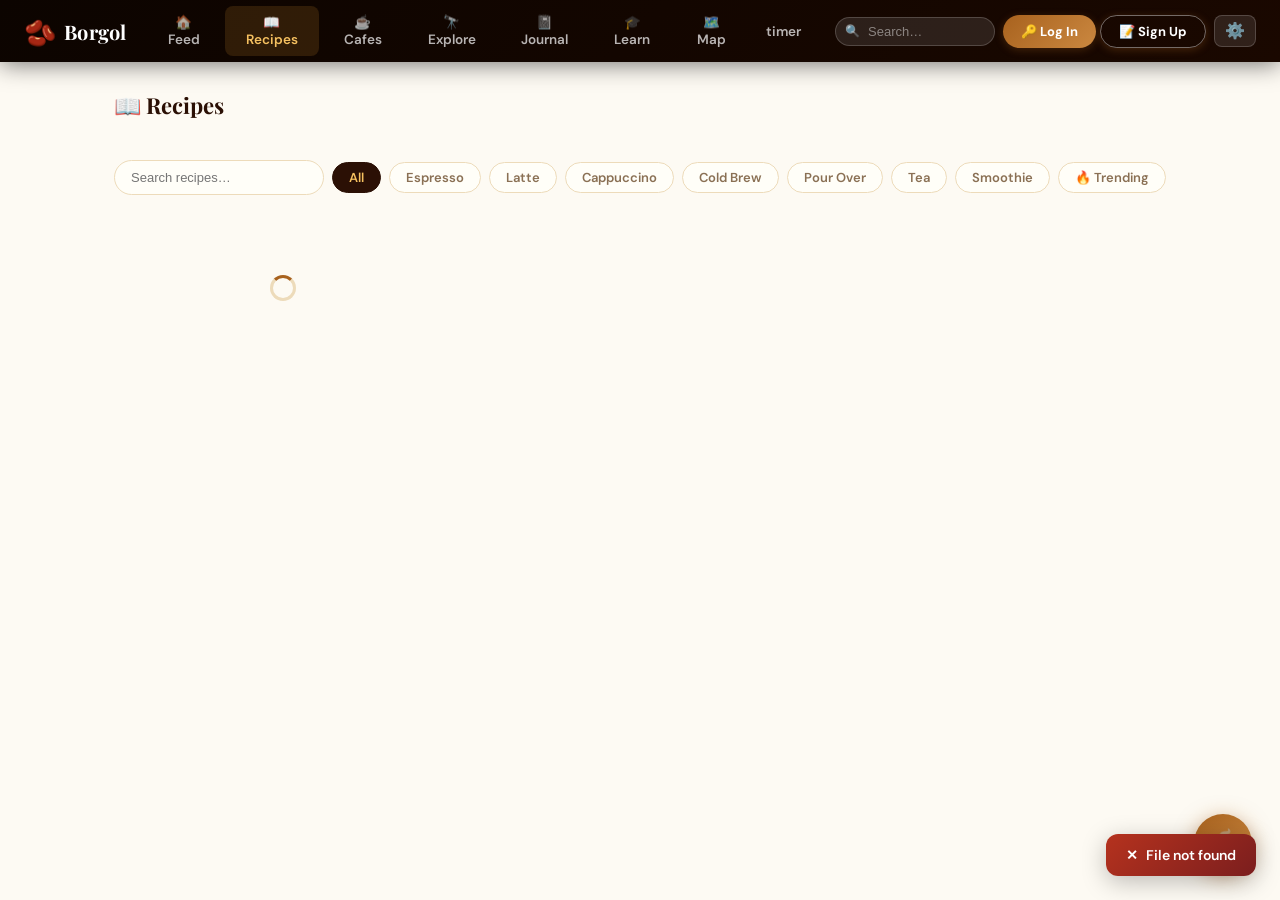
==== src/main/resources/public/index.html @ 089c96a5 "feat(web): add QuickBrewOverlay modal, JS, Easy Make button on feed and recipe cards" ====
<!DOCTYPE html>
<html lang="en">
<head>
<meta charset="UTF-8"/>
<meta name="viewport" content="width=device-width,initial-scale=1.0"/>
<title>Borgol ☕ Coffee Enthusiast Platform</title>
<!-- Leaflet.js — OpenStreetMap tiles, no API key required -->
<link rel="stylesheet" href="https://unpkg.com/leaflet@1.9.4/dist/leaflet.css"/>
<script src="https://unpkg.com/leaflet@1.9.4/dist/leaflet.js"></script>
<style>
/* ── Google Fonts ────────────────────────────────────────────────────────── */
@import url('https://fonts.googleapis.com/css2?family=Playfair+Display:wght@600;700;900&family=DM+Sans:opsz,wght@9..40,400;9..40,500;9..40,600;9..40,700&display=swap');

/* ── Design tokens ──────────────────────────────────────────────────────── */
:root {
  --espresso  : #0C0400;
  --roast     : #2B1005;
  --caramel   : #A8621E;
  --caramel-lt: #CB8840;
  --gold      : #E8A030;
  --amber     : #F5C060;
  --cream     : #F6E8CC;
  --milk      : #FDFAF3;
  --surface   : #FFFEF8;
  --border    : #EDDBBA;
  --muted     : #8A7054;
  --text      : #180F08;
  --success   : #2D6A4F;
  --danger    : #B5321E;
  --blue      : #1A5CA8;
  --radius    : 14px;
  --radius-lg : 20px;
  --shadow    : 0 2px 16px rgba(12,4,0,.08);
  --shadow-md : 0 6px 30px rgba(12,4,0,.13);
  --shadow-lg : 0 16px 56px rgba(12,4,0,.22);
  --font-serif: 'Playfair Display', Georgia, serif;
  --font-sans : 'DM Sans', -apple-system, BlinkMacSystemFont, sans-serif;
}

/* ── Animations ──────────────────────────────────────────────────────────── */
@keyframes spin      { to { transform:rotate(360deg) } }
@keyframes fadeUp    { from { opacity:0; transform:translateY(22px) } to { opacity:1; transform:none } }
@keyframes fadeIn    { from { opacity:0 } to { opacity:1 } }
@keyframes scaleIn   { from { opacity:0; transform:scale(.94) } to { opacity:1; transform:scale(1) } }
@keyframes slideDown { from { opacity:0; transform:translateY(-14px) } to { opacity:1; transform:none } }
@keyframes pulse     { 0%,100% { opacity:1 } 50% { opacity:.4 } }

/* ── Reset & base ────────────────────────────────────────────────────────── */
*,*::before,*::after{box-sizing:border-box;margin:0;padding:0}
html,body{height:100%;font-family:var(--font-sans);background:var(--milk);color:var(--text)}
a{color:inherit;text-decoration:none}
button{cursor:pointer;font-family:inherit}
img{max-width:100%;display:block}
h1,h2,h3,.section-title,.modal-title,.detail-title,.auth-hero h1,
.cafe-name,.recipe-title,.guide-name,.article-title,.journal-bean,.profile-name{
  font-family:var(--font-serif)
}

/* ── Navbar ──────────────────────────────────────────────────────────────── */
.navbar{background:linear-gradient(135deg,var(--espresso) 0%,#1A0800 100%);color:var(--cream);height:62px;display:flex;align-items:center;padding:0 24px;gap:20px;position:sticky;top:0;z-index:200;box-shadow:0 2px 24px rgba(0,0,0,.55);animation:slideDown .4s ease}
.nav-brand{display:flex;align-items:center;gap:8px;font-size:20px;font-weight:700;font-family:var(--font-serif);letter-spacing:.2px;color:#fff;flex-shrink:0;cursor:pointer;transition:.2s}
.nav-brand:hover{color:var(--amber)}
.nav-brand span{font-size:26px}
.nav-links{display:flex;gap:4px;flex:1;justify-content:center}
.nav-link{padding:8px 14px;border-radius:8px;font-size:13.5px;font-weight:600;color:rgba(255,255,255,.7);transition:.2s;border:none;background:none}
.nav-link:hover{color:#fff;background:rgba(255,255,255,.1)}
.nav-link.active{color:var(--amber);background:rgba(232,160,48,.15)}
.nav-right{display:flex;align-items:center;gap:8px;flex-shrink:0}
.nav-search{background:rgba(255,255,255,.1);border:1px solid rgba(255,255,255,.18);color:#fff;padding:6px 12px 6px 32px;border-radius:20px;font-size:13px;width:160px;transition:.25s;outline:none}
.nav-search::placeholder{color:rgba(255,255,255,.45)}
.nav-search:focus{width:220px;background:rgba(255,255,255,.16);border-color:var(--caramel-lt)}
.search-wrap{position:relative}
.search-wrap::before{content:'🔍';position:absolute;left:10px;top:50%;transform:translateY(-50%);font-size:12px;pointer-events:none}
.btn-login{padding:7px 18px;background:linear-gradient(135deg,var(--caramel),var(--caramel-lt));color:#fff;border:none;border-radius:20px;font-size:13px;font-weight:700;transition:.2s;box-shadow:0 2px 8px rgba(168,98,30,.3)}
.btn-login:hover{transform:translateY(-1px);box-shadow:0 4px 14px rgba(168,98,30,.4)}
.btn-login:active{transform:scale(.97)}
.user-pill{display:flex;align-items:center;gap:8px;padding:4px 12px 4px 4px;background:rgba(255,255,255,.1);border-radius:20px;cursor:pointer;border:none;color:#fff;font-size:13px;font-weight:600;transition:.2s}
.user-pill:hover{background:rgba(255,255,255,.18)}
.avatar{width:30px;height:30px;border-radius:50%;object-fit:cover;background:linear-gradient(135deg,var(--caramel),var(--caramel-lt));display:flex;align-items:center;justify-content:center;font-size:14px;font-weight:700;color:#fff;flex-shrink:0;overflow:hidden}
.avatar img{width:100%;height:100%;object-fit:cover}
.hamburger{display:none;border:none;background:none;color:rgba(255,255,255,.9);font-size:24px;cursor:pointer;padding:4px;line-height:1}

/* ── Mobile overlay nav ──────────────────────────────────────────────────── */
.mobile-overlay{display:none;position:fixed;inset:0;background:linear-gradient(160deg,var(--espresso),#1E0A02);z-index:500;flex-direction:column;padding:20px 24px;overflow-y:auto}
.mobile-overlay.open{display:flex;animation:fadeIn .2s ease}
.mobile-header{display:flex;align-items:center;justify-content:space-between;margin-bottom:20px;flex-shrink:0}
.mobile-close{border:none;background:rgba(255,255,255,.1);color:#fff;width:40px;height:40px;border-radius:10px;font-size:20px;cursor:pointer;display:flex;align-items:center;justify-content:center;transition:.15s}
.mobile-close:hover{background:rgba(255,255,255,.2)}
.mobile-nav-link{padding:15px 8px;font-size:17px;font-weight:600;color:rgba(255,255,255,.8);border-radius:10px;border:none;background:none;text-align:left;cursor:pointer;width:100%;transition:.2s;display:block}
.mobile-nav-link:hover{background:rgba(255,255,255,.08);color:#fff;padding-left:14px}
.mobile-divider{border:none;border-top:1px solid rgba(255,255,255,.1);margin:10px 0}

/* ── Layout ──────────────────────────────────────────────────────────────── */
.page{display:none;max-width:1100px;margin:0 auto;padding:28px 24px}
.page.active{display:block;animation:fadeUp .35s ease}
/* Map page must NOT use transform-based animation — breaks Leaflet tile positioning */
#page-map.active{animation:fadeIn .25s ease}
.two-col{display:grid;grid-template-columns:1fr 340px;gap:24px;align-items:start}
.section-title{font-size:22px;font-weight:700;color:var(--roast);margin-bottom:20px;display:flex;align-items:center;gap:8px}

/* ── Cards ───────────────────────────────────────────────────────────────── */
.card{background:var(--surface);border-radius:var(--radius);box-shadow:var(--shadow);border:1px solid var(--border);overflow:hidden}
.card-hover{transition:transform .22s,box-shadow .22s}
.card-hover:hover{transform:translateY(-4px);box-shadow:var(--shadow-md)}
.card-hover:active{transform:scale(.98)}

/* ── Recipe card ─────────────────────────────────────────────────────────── */
.recipe-grid{display:grid;grid-template-columns:repeat(auto-fill,minmax(280px,1fr));gap:18px}
.recipe-card{cursor:pointer}
.recipe-img{height:190px;background:linear-gradient(135deg,var(--cream),var(--border));position:relative;overflow:hidden}
.recipe-img img{width:100%;height:100%;object-fit:cover;transition:.4s}
.recipe-card:hover .recipe-img img{transform:scale(1.06)}
.recipe-badge{position:absolute;top:10px;left:10px;padding:4px 11px;border-radius:20px;font-size:11px;font-weight:700;text-transform:uppercase;backdrop-filter:blur(8px);letter-spacing:.3px}
.recipe-body{padding:16px}
.recipe-title{font-size:15px;font-weight:700;margin-bottom:4px;line-height:1.35}
.recipe-author{font-size:12px;color:var(--muted);margin-bottom:8px}
.recipe-meta{display:flex;gap:12px;font-size:12px;color:var(--muted);margin-bottom:10px}
.recipe-meta span{display:flex;align-items:center;gap:3px}
.flavor-tags{display:flex;flex-wrap:wrap;gap:4px}
.flavor-tag{padding:2px 8px;border-radius:10px;font-size:10px;font-weight:700;background:var(--cream);color:var(--muted);text-transform:uppercase;letter-spacing:.3px}
.recipe-actions{display:flex;align-items:center;justify-content:space-between;padding:10px 16px;border-top:1px solid var(--border)}
.like-btn{display:flex;align-items:center;gap:5px;border:none;background:none;font-size:13px;color:var(--muted);padding:5px 10px;border-radius:8px;transition:.15s;font-weight:600}
.like-btn:hover{background:#FFF0F0;color:var(--danger)}
.like-btn.liked{color:var(--danger)}
.like-btn:active{transform:scale(.9)}
.comment-count{font-size:12px;color:var(--muted);display:flex;align-items:center;gap:4px}
.save-btn{display:flex;align-items:center;gap:4px;border:none;background:none;font-size:13px;color:var(--muted);padding:5px 8px;border-radius:8px;transition:.15s;font-weight:600}
.save-btn:hover{background:rgba(232,160,48,.12);color:var(--gold)}
.save-btn.saved{color:var(--gold)}
.save-btn:active{transform:scale(.9)}
.report-btn{border:none;background:none;font-size:13px;color:var(--muted);padding:5px 8px;border-radius:8px;transition:.15s;opacity:.5}
.report-btn:hover{background:#FFF0F0;color:var(--danger);opacity:1}
.flavor-tag{padding:2px 8px;border-radius:10px;font-size:10px;font-weight:700;background:var(--cream);color:var(--muted);text-transform:uppercase;letter-spacing:.3px;cursor:pointer;transition:.15s}
.flavor-tag:hover{background:var(--border);color:var(--roast)}

/* ── Notification bell ────────────────────────────────────────────────────── */
.notif-wrap{position:relative}
.notif-bell{border:none;background:rgba(255,255,255,.1);color:rgba(255,255,255,.85);width:36px;height:36px;border-radius:50%;font-size:16px;display:flex;align-items:center;justify-content:center;cursor:pointer;transition:.2s;position:relative}
.notif-bell:hover{background:rgba(255,255,255,.2);color:#fff}
.notif-badge{position:absolute;top:-2px;right:-2px;min-width:16px;height:16px;background:var(--danger);border-radius:10px;font-size:9px;font-weight:800;color:#fff;display:flex;align-items:center;justify-content:center;padding:0 3px;display:none}
.notif-panel{position:absolute;top:calc(100% + 10px);right:0;width:340px;background:var(--surface);border:1px solid var(--border);border-radius:var(--radius-lg);box-shadow:var(--shadow-lg);z-index:400;display:none;overflow:hidden;max-height:460px;overflow-y:auto}
.notif-panel.open{display:block;animation:scaleIn .18s ease}
.notif-header{padding:14px 16px 10px;border-bottom:1px solid var(--border);display:flex;align-items:center;justify-content:space-between}
.notif-header-title{font-size:14px;font-weight:700;color:var(--roast)}
.notif-mark-read{border:none;background:none;font-size:12px;color:var(--caramel);font-weight:600;cursor:pointer;padding:4px 8px;border-radius:6px}
.notif-mark-read:hover{background:rgba(168,98,30,.08)}
.notif-item{display:flex;gap:10px;padding:12px 16px;border-bottom:1px solid var(--border);cursor:pointer;transition:.15s}
.notif-item:last-child{border-bottom:none}
.notif-item:hover{background:var(--milk)}
.notif-item.unread{background:rgba(168,98,30,.04)}
.notif-avatar{width:34px;height:34px;border-radius:50%;background:linear-gradient(135deg,var(--caramel),var(--caramel-lt));display:flex;align-items:center;justify-content:center;font-size:14px;font-weight:700;color:#fff;flex-shrink:0;overflow:hidden}
.notif-avatar img{width:100%;height:100%;object-fit:cover}
.notif-msg{flex:1;min-width:0}
.notif-text{font-size:13px;line-height:1.4;color:var(--text)}
.notif-text strong{color:var(--roast)}
.notif-time{font-size:11px;color:var(--muted);margin-top:2px}
.notif-empty{padding:32px;text-align:center;color:var(--muted);font-size:13px}
.notif-dot{width:7px;height:7px;border-radius:50%;background:var(--caramel);flex-shrink:0;margin-top:5px}

/* ── Cafe card ───────────────────────────────────────────────────────────── */
.cafe-grid{display:grid;grid-template-columns:repeat(auto-fill,minmax(300px,1fr));gap:18px}
.cafe-card{cursor:pointer}
.cafe-img{height:165px;background:linear-gradient(135deg,var(--cream),var(--border));overflow:hidden;position:relative}
.cafe-img img{width:100%;height:100%;object-fit:cover;transition:.4s}
.cafe-card:hover .cafe-img img{transform:scale(1.06)}
.cafe-body{padding:16px}
.cafe-name{font-size:16px;font-weight:700;margin-bottom:4px}
.cafe-addr{font-size:12px;color:var(--muted);margin-bottom:8px;display:flex;align-items:center;gap:4px}
.stars{display:flex;align-items:center;gap:2px;font-size:14px}
.star{color:#ddd}
.star.on{color:#F5A623}
.star.half{color:#F5A623;opacity:.6}
.rating-text{font-size:12px;color:var(--muted);margin-left:6px}

/* ── Drink type badge colors ─────────────────────────────────────────────── */
.dt-ESPRESSO   {background:#C8AFA0;color:#3D1505}
.dt-LATTE      {background:#E8D5C0;color:#5C3317}
.dt-CAPPUCCINO {background:#D4BCA8;color:#4A2512}
.dt-AMERICANO  {background:#B8A090;color:#2D1008}
.dt-COLD_BREW  {background:#A8C4D0;color:#0D3D54}
.dt-POUR_OVER  {background:#D0C090;color:#4A3000}
.dt-FRENCH_PRESS{background:#C4B080;color:#3A2800}
.dt-TEA        {background:#B8D4B0;color:#1B5E20}
.dt-SMOOTHIE   {background:#D0B8D8;color:#4A1580}
.dt-OTHER      {background:#D8D0C8;color:#444}

/* ── Filters ──────────────────────────────────────────────────────────────── */
.filters{display:flex;flex-wrap:wrap;gap:8px;margin-bottom:20px;align-items:center}
.chip{padding:6px 16px;border:1.5px solid var(--border);border-radius:20px;background:var(--surface);font-size:13px;color:var(--muted);transition:.2s;font-weight:600;white-space:nowrap}
.chip:hover{border-color:var(--caramel);color:var(--roast);transform:translateY(-1px)}
.chip:active{transform:scale(.97)}
.chip.active{background:var(--roast);color:var(--amber);border-color:var(--roast)}
.search-bar{flex:1;min-width:200px;max-width:360px}
.search-input{width:100%;padding:9px 16px;border:1.5px solid var(--border);border-radius:20px;font-size:13px;outline:none;transition:.22s;background:var(--surface)}
.search-input:focus{border-color:var(--caramel);box-shadow:0 0 0 3px rgba(168,98,30,.12)}

/* ── Feed ────────────────────────────────────────────────────────────────── */
.feed-card{margin-bottom:18px}
.feed-header{display:flex;align-items:center;gap:10px;padding:14px 16px 10px}
.feed-user-info{flex:1}
.feed-username{font-size:14px;font-weight:700;cursor:pointer;transition:.15s}
.feed-username:hover{color:var(--caramel)}
.feed-time{font-size:11px;color:var(--muted)}
.feed-img{width:100%;max-height:420px;object-fit:cover}
.feed-body{padding:12px 16px}
.feed-title{font-size:16px;font-weight:700;margin-bottom:4px;cursor:pointer;transition:.15s}
.feed-title:hover{color:var(--caramel)}
.feed-desc{font-size:14px;color:#555;line-height:1.6;margin-bottom:8px}
.feed-footer{display:flex;align-items:center;gap:12px;padding:10px 16px;border-top:1px solid var(--border)}

/* ── Modal ───────────────────────────────────────────────────────────────── */
.modal-overlay{display:none;position:fixed;inset:0;background:rgba(5,2,0,.6);z-index:300;align-items:center;justify-content:center;padding:20px;backdrop-filter:blur(4px)}
.modal-overlay.open{display:flex;animation:fadeIn .2s ease}
.modal{background:var(--surface);border-radius:var(--radius-lg);width:100%;max-height:90vh;overflow-y:auto;box-shadow:var(--shadow-lg);animation:scaleIn .22s ease;border:1px solid var(--border)}
.modal-sm{max-width:420px}
.modal-md{max-width:600px}
.modal-lg{max-width:800px}
.modal-header{padding:20px 24px 16px;border-bottom:1px solid var(--border);display:flex;align-items:center;justify-content:space-between;position:sticky;top:0;background:var(--surface);z-index:1}
.modal-title{font-size:18px;font-weight:700;color:var(--roast)}
.modal-close{width:32px;height:32px;border:none;background:var(--cream);border-radius:8px;font-size:18px;display:flex;align-items:center;justify-content:center;cursor:pointer;flex-shrink:0;transition:.2s}
.modal-close:hover{background:var(--border);transform:rotate(90deg)}
.modal-body{padding:20px 24px}
.modal-footer{padding:16px 24px;border-top:1px solid var(--border);display:flex;gap:8px;justify-content:flex-end}

/* ── Forms ───────────────────────────────────────────────────────────────── */
.form-row{display:grid;grid-template-columns:1fr 1fr;gap:14px}
.field{margin-bottom:16px}
.field label{display:block;font-size:11.5px;font-weight:700;color:var(--muted);text-transform:uppercase;letter-spacing:.6px;margin-bottom:5px}
.field input,.field select,.field textarea{width:100%;padding:10px 13px;border:1.5px solid var(--border);border-radius:10px;font-size:14px;color:var(--text);background:var(--milk);transition:.2s;outline:none;font-family:inherit}
.field input:focus,.field select:focus,.field textarea:focus{border-color:var(--caramel);box-shadow:0 0 0 3px rgba(168,98,30,.12);background:#fff}
.field textarea{resize:vertical;min-height:80px}
.field-help{font-size:11px;color:var(--muted);margin-top:4px}
/* ── Recipe photo picker ─────────────────────────────────────────────────── */
.photo-drop{border:2px dashed var(--border);border-radius:12px;padding:20px;text-align:center;cursor:pointer;transition:.2s;background:var(--milk);position:relative}
.photo-drop:hover,.photo-drop.drag-over{border-color:var(--caramel);background:rgba(168,98,30,.04)}
.photo-drop input[type=file]{position:absolute;inset:0;opacity:0;cursor:pointer;width:100%;height:100%}
.photo-drop-icon{font-size:28px;margin-bottom:6px}
.photo-drop-text{font-size:13px;color:var(--muted);font-weight:500}
.photo-drop-sub{font-size:11px;color:var(--border);margin-top:2px}
.photo-preview-wrap{position:relative;border-radius:12px;overflow:hidden;margin-top:10px;display:none}
.photo-preview-wrap img{width:100%;max-height:200px;object-fit:cover;display:block;border-radius:12px}
.photo-preview-remove{position:absolute;top:8px;right:8px;background:rgba(12,4,0,.6);color:#fff;border:none;border-radius:20px;width:28px;height:28px;font-size:16px;cursor:pointer;display:flex;align-items:center;justify-content:center;line-height:1}
.photo-or{text-align:center;font-size:11px;color:var(--muted);margin:8px 0;font-weight:600;letter-spacing:.06em;text-transform:uppercase}
.photo-compressing{font-size:11px;color:var(--caramel);margin-top:4px;display:none}
.flavor-picker{display:flex;flex-wrap:wrap;gap:6px;margin-top:4px}
.flavor-opt{padding:5px 12px;border:1.5px solid var(--border);border-radius:16px;font-size:12px;font-weight:600;cursor:pointer;transition:.15s;background:var(--surface);color:var(--muted)}
.flavor-opt:hover{border-color:var(--caramel-lt);color:var(--roast)}
.flavor-opt.selected{background:var(--roast);color:var(--amber);border-color:var(--roast)}

/* ── Buttons ─────────────────────────────────────────────────────────────── */
.btn{padding:10px 22px;border-radius:10px;font-size:14px;font-weight:700;border:none;transition:.2s;display:inline-flex;align-items:center;gap:6px}
.btn:active{transform:scale(.97)}
.btn-primary{background:linear-gradient(135deg,var(--roast),#3E1A08);color:#fff;box-shadow:0 3px 12px rgba(43,16,5,.25)}
.btn-primary:hover{background:linear-gradient(135deg,var(--espresso),var(--roast));box-shadow:0 5px 18px rgba(43,16,5,.35);transform:translateY(-1px)}
.btn-secondary{background:var(--cream);color:var(--roast);border:1.5px solid var(--border)}
.btn-secondary:hover{background:var(--border)}
.btn-danger{background:#FFEBEE;color:var(--danger)}
.btn-danger:hover{background:var(--danger);color:#fff}
.btn-full{width:100%;justify-content:center}
.btn-sm{padding:6px 14px;font-size:12px}
.btn-icon{width:36px;height:36px;padding:0;border-radius:9px;background:var(--cream);color:var(--muted);justify-content:center}
.btn-icon:hover{background:var(--border)}
.btn-follow{padding:6px 18px;border-radius:20px;font-size:13px;font-weight:700;border:1.5px solid var(--caramel);background:transparent;color:var(--caramel);cursor:pointer;transition:.2s}
.btn-follow:hover{background:var(--caramel);color:#fff;transform:translateY(-1px)}
.btn-follow.following{border-color:var(--border);color:var(--muted)}
.btn-follow.following:hover{border-color:var(--danger);color:var(--danger);background:transparent}

/* ── Profile ─────────────────────────────────────────────────────────────── */
.profile-header{padding:28px;display:flex;gap:24px;align-items:flex-start;border-bottom:1px solid var(--border);flex-wrap:wrap}
.profile-avatar{width:84px;height:84px;border-radius:50%;background:linear-gradient(135deg,var(--caramel),var(--caramel-lt));display:flex;align-items:center;justify-content:center;font-size:34px;font-weight:700;color:#fff;flex-shrink:0;overflow:hidden;box-shadow:0 4px 16px rgba(168,98,30,.25)}
.profile-avatar img{width:100%;height:100%;object-fit:cover}
.profile-info{flex:1;min-width:220px}
.profile-name{font-size:22px;font-weight:700;margin-bottom:4px}
.profile-level{font-size:12px;font-weight:700;padding:3px 10px;border-radius:12px;display:inline-block;margin-bottom:8px}
.level-BEGINNER  {background:#E3F2FD;color:#1565C0}
.level-ENTHUSIAST{background:#F3E5F5;color:#6A1B9A}
.level-BARISTA   {background:#FFF3E0;color:#E65100}
.level-EXPERT    {background:#FBE9E7;color:#BF360C}
.profile-bio{font-size:14px;color:#555;line-height:1.6;margin-bottom:12px}
.profile-stats{display:flex;gap:24px;flex-wrap:wrap}
.stat-item{text-align:center;cursor:pointer}
.stat-item:hover .stat-num{color:var(--caramel)}
.stat-num{font-size:18px;font-weight:800;color:var(--roast);transition:.15s}
.stat-lbl{font-size:11px;color:var(--muted);text-transform:uppercase;letter-spacing:.4px}

/* ── Detail page ─────────────────────────────────────────────────────────── */
.detail-img{width:100%;max-height:420px;object-fit:cover;border-radius:var(--radius) var(--radius) 0 0}
.detail-body{padding:24px}
.detail-title{font-size:24px;font-weight:700;margin-bottom:8px}
.detail-meta{display:flex;gap:10px;margin-bottom:16px;flex-wrap:wrap}
.meta-pill{display:flex;align-items:center;gap:5px;font-size:13px;color:var(--muted);background:var(--milk);padding:4px 12px;border-radius:20px;border:1px solid var(--border)}
.section-label{font-size:11.5px;font-weight:800;color:var(--muted);text-transform:uppercase;letter-spacing:.7px;margin-bottom:8px}
.ingredients-list{list-style:none;padding:0}
.ingredients-list li{padding:7px 0;border-bottom:1px solid var(--border);font-size:14px;display:flex;align-items:center;gap:10px}
.ingredients-list li::before{content:'•';color:var(--caramel);font-size:22px;line-height:1}
.step{display:flex;gap:14px;margin-bottom:14px;align-items:flex-start}
.step-num{width:28px;height:28px;border-radius:50%;background:linear-gradient(135deg,var(--roast),#4A2010);color:#fff;font-size:13px;font-weight:800;display:flex;align-items:center;justify-content:center;flex-shrink:0;box-shadow:0 2px 6px rgba(43,16,5,.2)}
.step-text{font-size:14px;line-height:1.65;padding-top:4px}
.comments-section{margin-top:24px;border-top:1px solid var(--border);padding-top:20px}
.comment-item{display:flex;gap:10px;margin-bottom:16px}
.comment-body{flex:1}
.comment-author{font-size:13px;font-weight:700;margin-bottom:2px;cursor:pointer;transition:.15s}
.comment-author:hover{color:var(--caramel)}
.comment-text{font-size:13px;color:#444;line-height:1.6}
.comment-time{font-size:11px;color:var(--muted);margin-top:2px}
.comment-input{display:flex;gap:8px;margin-top:16px}
.comment-input input{flex:1;padding:10px 14px;border:1.5px solid var(--border);border-radius:10px;font-size:13px;outline:none;font-family:inherit}
.comment-input input:focus{border-color:var(--caramel)}

/* ── Sidebar widgets ─────────────────────────────────────────────────────── */
.widget{margin-bottom:20px}
.widget-title{font-size:12px;font-weight:800;color:var(--roast);text-transform:uppercase;letter-spacing:.6px;margin-bottom:12px}
.trending-item{display:flex;gap:10px;align-items:flex-start;padding:10px 0;border-bottom:1px solid var(--border);cursor:pointer;transition:.15s}
.trending-item:last-child{border-bottom:none}
.trending-item:hover{padding-left:4px}
.trending-item:hover .trending-title{color:var(--caramel)}
.trending-rank{width:22px;height:22px;border-radius:50%;background:var(--cream);font-size:11px;font-weight:800;color:var(--muted);display:flex;align-items:center;justify-content:center;flex-shrink:0}
.trending-title{font-size:13px;font-weight:600;line-height:1.3;margin-bottom:2px}
.trending-likes{font-size:11px;color:var(--muted)}

/* ── Suggest people (sidebar) ────────────────────────────────────────────── */
.suggest-item{display:flex;align-items:center;gap:10px;padding:9px 0;border-bottom:1px solid var(--border)}
.suggest-item:last-child{border-bottom:none}
.suggest-info{flex:1;min-width:0}
.suggest-name{font-size:13px;font-weight:700;white-space:nowrap;overflow:hidden;text-overflow:ellipsis;cursor:pointer;transition:.15s}
.suggest-name:hover{color:var(--caramel)}
.suggest-meta{font-size:11px;color:var(--muted)}
.btn-follow-sm{padding:4px 12px;border-radius:14px;font-size:11px;font-weight:700;border:1.5px solid var(--caramel);background:transparent;color:var(--caramel);cursor:pointer;white-space:nowrap;transition:.2s;flex-shrink:0}
.btn-follow-sm:hover{background:var(--caramel);color:#fff}
.btn-follow-sm.following{border-color:var(--border);color:var(--muted)}
.btn-follow-sm.following:hover{border-color:var(--danger);color:var(--danger)}

/* ── User list ───────────────────────────────────────────────────────────── */
.user-list-item{display:flex;align-items:center;gap:12px;padding:12px 0;border-bottom:1px solid var(--border);cursor:pointer;transition:.15s}
.user-list-item:last-child{border-bottom:none}
.user-list-item:hover .user-list-name{color:var(--caramel)}
.user-list-name{font-size:14px;font-weight:700}
.user-list-meta{font-size:12px;color:var(--muted)}

/* ── Toast ───────────────────────────────────────────────────────────────── */
.toast{position:fixed;bottom:24px;right:24px;padding:12px 20px;border-radius:12px;color:#fff;font-size:14px;font-weight:600;z-index:9999;max-width:320px;opacity:0;transform:translateY(16px);transition:.25s;pointer-events:none;display:flex;align-items:center;gap:8px;box-shadow:0 6px 24px rgba(0,0,0,.25)}
.toast.show{opacity:1;transform:translateY(0)}
.toast.ok  {background:linear-gradient(135deg,var(--success),#1B4332)}
.toast.err {background:linear-gradient(135deg,var(--danger),#7B1E1E)}
.toast.info{background:linear-gradient(135deg,var(--roast),var(--espresso))}

/* ── Empty & loading states ─────────────────────────────────────────────── */
.empty-state{text-align:center;padding:60px 24px;color:var(--muted)}
.empty-icon{font-size:52px;margin-bottom:12px;animation:pulse 2.5s ease infinite}
.empty-msg{font-size:16px;margin-bottom:16px}
.loading{display:flex;align-items:center;justify-content:center;padding:60px;color:var(--muted);gap:10px;font-size:14px}
.spinner{width:26px;height:26px;border:3px solid var(--border);border-top-color:var(--caramel);border-radius:50%;animation:spin .7s linear infinite}

/* ── Tab bar ─────────────────────────────────────────────────────────────── */
.tab-bar{display:flex;gap:0;border-bottom:2px solid var(--border);margin-bottom:24px}
.tab-btn{padding:10px 22px;border:none;background:none;font-size:14px;font-weight:600;color:var(--muted);border-bottom:2px solid transparent;margin-bottom:-2px;transition:.2s;cursor:pointer}
.tab-btn.active{color:var(--roast);border-bottom-color:var(--caramel)}
.tab-btn:hover:not(.active){color:var(--roast);border-bottom-color:var(--border)}

/* ── Auth hero ───────────────────────────────────────────────────────────── */
.auth-hero{text-align:center;padding:64px 24px 44px;background:linear-gradient(150deg,var(--espresso) 0%,#1E0800 50%,#3A1505 100%);color:#fff;border-radius:0 0 48px 48px;margin:-28px -24px 32px;position:relative;overflow:hidden}
.auth-hero::before{content:'';position:absolute;inset:0;background:url("data:image/svg+xml,%3Csvg width='60' height='60' viewBox='0 0 60 60' xmlns='http://www.w3.org/2000/svg'%3E%3Cg fill='%23ffffff' fill-opacity='0.03'%3E%3Ccircle cx='30' cy='30' r='2'/%3E%3C/g%3E%3C/svg%3E");pointer-events:none}
.auth-hero h1{font-size:40px;font-weight:900;margin-bottom:10px;letter-spacing:-.3px;position:relative}
.auth-hero p{font-size:16px;opacity:.75;max-width:500px;margin:0 auto 24px;line-height:1.65;position:relative}

/* ── Brew Guide cards ────────────────────────────────────────────────────── */
.guide-grid{display:grid;grid-template-columns:repeat(auto-fill,minmax(260px,1fr));gap:18px}
.guide-card{cursor:pointer;padding:0}
.guide-card-inner{padding:22px}
.guide-icon{font-size:38px;margin-bottom:12px}
.guide-name{font-size:16px;font-weight:700;margin-bottom:4px}
.guide-desc{font-size:13px;color:#555;line-height:1.5;margin-bottom:12px}
.guide-meta{display:flex;gap:8px;flex-wrap:wrap}
.guide-pill{font-size:11px;font-weight:700;padding:3px 10px;border-radius:12px;background:var(--cream);color:var(--muted)}
.guide-detail-header{padding:24px 24px 0}
.guide-steps{counter-reset:step}
.guide-step{display:flex;gap:14px;margin-bottom:14px;align-items:flex-start}
.guide-step-num{width:28px;height:28px;border-radius:50%;background:linear-gradient(135deg,var(--roast),#4A2010);color:#fff;font-size:13px;font-weight:800;display:flex;align-items:center;justify-content:center;flex-shrink:0}
.guide-params{display:flex;flex-wrap:wrap;gap:8px;margin-bottom:16px}
.guide-param{background:var(--cream);border:1px solid var(--border);border-radius:10px;padding:6px 14px;font-size:12px;font-weight:700;color:var(--roast)}
.guide-param span{color:var(--muted);font-weight:400;margin-left:4px}

/* ── Learn article cards ──────────────────────────────────────────────────── */
.article-grid{display:grid;grid-template-columns:repeat(auto-fill,minmax(280px,1fr));gap:18px}
.article-card{cursor:pointer;padding:22px}
.article-icon{font-size:34px;margin-bottom:10px}
.article-cat{font-size:10px;font-weight:800;text-transform:uppercase;letter-spacing:.7px;color:var(--caramel);margin-bottom:4px}
.article-title{font-size:15px;font-weight:700;margin-bottom:6px;line-height:1.35}
.article-preview{font-size:13px;color:#666;line-height:1.5;margin-bottom:10px}
.article-footer{display:flex;align-items:center;justify-content:space-between;font-size:12px;color:var(--muted)}
.article-content{padding:0 24px 24px;font-size:14px;line-height:1.8;color:#333}
.article-content h2{font-size:16px;font-weight:700;color:var(--roast);margin:20px 0 8px;font-family:var(--font-serif)}
.article-content p{margin-bottom:12px}

/* ── Radar / Spider chart ────────────────────────────────────────────────── */
.radar-wrap{display:flex;align-items:center;justify-content:center}
.radar-labels text{font-size:11px;font-weight:700;fill:var(--muted)}
.radar-mini{display:inline-block;vertical-align:middle}
.journal-ratings-grid{display:grid;grid-template-columns:1fr 1fr;gap:8px 20px}
.rating-slider-row{display:flex;align-items:center;gap:8px;margin-bottom:6px}
.rating-slider-label{font-size:12px;font-weight:700;color:var(--muted);text-transform:uppercase;letter-spacing:.4px;width:80px;flex-shrink:0}
.rating-slider{flex:1;accent-color:var(--caramel)}
.rating-val{font-size:13px;font-weight:800;color:var(--roast);width:20px;text-align:right;flex-shrink:0}

/* ── Journal entry cards ─────────────────────────────────────────────────── */
.journal-grid{display:grid;grid-template-columns:repeat(auto-fill,minmax(280px,1fr));gap:18px}
.journal-card{padding:16px;cursor:pointer}
.journal-card-top{display:flex;align-items:flex-start;gap:12px;margin-bottom:12px}
.journal-radar{flex-shrink:0}
.journal-info{flex:1;min-width:0}
.journal-bean{font-size:15px;font-weight:700;margin-bottom:2px;white-space:nowrap;overflow:hidden;text-overflow:ellipsis}
.journal-meta{font-size:11px;color:var(--muted);margin-bottom:6px}
.journal-tags{display:flex;flex-wrap:wrap;gap:4px}
.journal-tag{font-size:10px;font-weight:700;padding:2px 7px;border-radius:8px;background:var(--cream);color:var(--muted)}
.journal-notes{font-size:12px;color:#666;line-height:1.4;margin-top:10px;border-top:1px solid var(--border);padding-top:8px;white-space:nowrap;overflow:hidden;text-overflow:ellipsis}
.journal-detail-grid{display:grid;grid-template-columns:1fr 1fr;gap:6px 16px}
.journal-detail-row{font-size:13px;padding:4px 0;border-bottom:1px solid var(--border);display:flex;justify-content:space-between}
.journal-detail-row:last-child{border-bottom:none}
.journal-detail-key{color:var(--muted);font-weight:600}
.journal-detail-val{font-weight:700;color:var(--roast)}

/* ── Learn tabs ──────────────────────────────────────────────────────────── */
.learn-tab-content{display:none}
.learn-tab-content.active{display:block;animation:fadeUp .3s ease}

/* ── Card stagger entrance ───────────────────────────────────────────────── */
.recipe-grid>.card,.cafe-grid>.card,.guide-grid>.card,.article-grid>.card,.journal-grid>.card{animation:fadeUp .4s ease backwards}
.recipe-grid>.card:nth-child(1),.cafe-grid>.card:nth-child(1),.guide-grid>.card:nth-child(1),.article-grid>.card:nth-child(1),.journal-grid>.card:nth-child(1){animation-delay:.04s}
.recipe-grid>.card:nth-child(2),.cafe-grid>.card:nth-child(2),.guide-grid>.card:nth-child(2),.article-grid>.card:nth-child(2),.journal-grid>.card:nth-child(2){animation-delay:.1s}
.recipe-grid>.card:nth-child(3),.cafe-grid>.card:nth-child(3),.guide-grid>.card:nth-child(3),.article-grid>.card:nth-child(3),.journal-grid>.card:nth-child(3){animation-delay:.16s}
.recipe-grid>.card:nth-child(4),.cafe-grid>.card:nth-child(4),.guide-grid>.card:nth-child(4),.article-grid>.card:nth-child(4),.journal-grid>.card:nth-child(4){animation-delay:.22s}
.recipe-grid>.card:nth-child(5),.cafe-grid>.card:nth-child(5),.guide-grid>.card:nth-child(5),.article-grid>.card:nth-child(5),.journal-grid>.card:nth-child(5){animation-delay:.28s}
.recipe-grid>.card:nth-child(n+6),.cafe-grid>.card:nth-child(n+6),.guide-grid>.card:nth-child(n+6),.article-grid>.card:nth-child(n+6),.journal-grid>.card:nth-child(n+6){animation-delay:.32s}

/* ── Responsive ──────────────────────────────────────────────────────────── */
@media(max-width:800px){
  .two-col{grid-template-columns:1fr}
  .sidebar-col{display:none}
  .form-row{grid-template-columns:1fr}
  .nav-links{display:none}
  .nav-search{display:none}
  .hamburger{display:flex}
  .auth-hero h1{font-size:30px}
  .journal-ratings-grid{grid-template-columns:1fr}
}
@media(max-width:480px){
  .page{padding:16px 12px}
  .navbar{padding:0 16px}
}

/* ── Settings ────────────────────────────────────────────────────────────── */
.setting-group{margin-bottom:22px}
.setting-group:last-child{margin-bottom:0}
.setting-label{font-size:12px;font-weight:700;text-transform:uppercase;letter-spacing:.6px;color:var(--muted);margin-bottom:10px}
.setting-toggle{display:flex;background:var(--cream);border-radius:10px;padding:3px;gap:3px}
.setting-toggle-btn{flex:1;padding:9px 14px;border-radius:8px;border:none;background:transparent;font-size:14px;font-weight:600;color:var(--muted);cursor:pointer;transition:.2s;text-align:center}
.setting-toggle-btn.active{background:var(--caramel);color:#fff;box-shadow:0 2px 8px rgba(168,98,30,.3)}
.setting-toggle-btn:hover:not(.active){background:var(--border);color:var(--text)}
.btn-settings{padding:7px 10px;background:rgba(255,255,255,.1);border:1px solid rgba(255,255,255,.18);color:rgba(255,255,255,.8);border-radius:8px;font-size:16px;line-height:1;transition:.2s}
.btn-settings:hover{background:rgba(255,255,255,.2);color:#fff}

/* ── Equipment ────────────────────────────────────────────────────────────── */
.equipment-grid{display:grid;grid-template-columns:repeat(auto-fill,minmax(200px,1fr));gap:14px;margin-top:8px}
.equipment-card{background:var(--surface);border:1px solid var(--border);border-radius:var(--radius);padding:16px;position:relative;transition:.2s}
.equipment-card:hover{border-color:var(--caramel);box-shadow:var(--shadow)}
.equipment-cat-badge{display:inline-block;font-size:11px;font-weight:700;text-transform:uppercase;letter-spacing:.5px;color:var(--caramel);background:rgba(168,98,30,.1);border-radius:6px;padding:2px 8px;margin-bottom:6px}
.equipment-name{font-size:15px;font-weight:700;color:var(--text);margin-bottom:2px}
.equipment-brand{font-size:12px;color:var(--muted)}
.equipment-notes{font-size:12px;color:var(--muted);margin-top:4px;border-top:1px solid var(--border);padding-top:6px}
.equipment-del{position:absolute;top:10px;right:10px;background:none;border:none;font-size:15px;color:var(--muted);cursor:pointer;opacity:0;transition:.15s;padding:2px 5px;border-radius:6px}
.equipment-del:hover{background:var(--danger);color:#fff;opacity:1!important}
.equipment-card:hover .equipment-del{opacity:.5}
.eq-cat-icon{font-size:28px;margin-bottom:6px;display:block}
/* ── Brew Timer (page-timer) ─────────────────────────────────────────────── */
.timer-page-title{font-family:var(--font-serif,serif);font-size:1.9rem;color:#2B1005;margin-bottom:4px}
.timer-page-sub{color:var(--muted,#8A7054);font-size:.875rem;margin-bottom:28px}
.method-grid{display:grid;grid-template-columns:repeat(auto-fill,minmax(110px,1fr));gap:10px;margin-bottom:28px}
.method-btn{display:flex;flex-direction:column;align-items:center;gap:6px;padding:14px 10px;
  border-radius:14px;background:var(--surface,#FFFEF8);border:2px solid var(--border,#EDDBBA);
  cursor:pointer;transition:all .2s;font-family:inherit}
.method-btn:hover{border-color:#CB8840;transform:translateY(-2px);box-shadow:0 2px 16px rgba(12,4,0,.08)}
.method-btn.selected{border-color:#A8621E;background:rgba(168,98,30,.06);box-shadow:0 0 0 3px rgba(168,98,30,.12)}
.method-icon{font-size:1.8rem}.method-name{font-size:.75rem;font-weight:700;color:#2B1005;text-align:center}
.method-time{font-size:.65rem;color:var(--muted,#8A7054)}
.ratio-card{background:var(--surface,#FFFEF8);border:1px solid var(--border,#EDDBBA);
  border-radius:20px;padding:24px 28px;margin-bottom:24px;box-shadow:0 2px 16px rgba(12,4,0,.08)}
.ratio-card h3{font-family:var(--font-serif,serif);font-size:1.1rem;color:#2B1005;
  margin-bottom:18px;display:flex;align-items:center;gap:8px}
.ratio-inputs{display:grid;grid-template-columns:1fr auto 1fr;gap:0;align-items:center}
.ratio-field{display:flex;flex-direction:column;gap:4px}
.ratio-label{font-size:.68rem;font-weight:700;text-transform:uppercase;letter-spacing:.07em;color:var(--muted,#8A7054)}
.ratio-input{width:100%;padding:14px 16px;font-size:1.5rem;font-weight:700;color:#A8621E;
  background:var(--milk,#FDFAF3);border:2px solid var(--border,#EDDBBA);border-radius:14px;
  font-family:inherit;outline:none;transition:all .2s;text-align:center;-moz-appearance:textfield}
.ratio-input::-webkit-inner-spin-button,.ratio-input::-webkit-outer-spin-button{-webkit-appearance:none}
.ratio-input:focus{border-color:#A8621E;background:#fff;box-shadow:0 0 0 3px rgba(168,98,30,.1)}
.ratio-input.linked{background:rgba(168,98,30,.04);border-color:rgba(168,98,30,.3)}
.ratio-unit{font-size:.7rem;color:var(--muted,#8A7054);margin-top:2px;text-align:center}
.ratio-sep{display:flex;flex-direction:column;align-items:center;gap:4px;padding:0 16px}
.ratio-sep-line{color:var(--muted,#8A7054);font-size:1.2rem;font-weight:700}
.ratio-sep-label{font-size:.65rem;color:var(--muted,#8A7054);white-space:nowrap}
.ratio-presets{display:flex;gap:6px;flex-wrap:wrap;margin-top:14px}
.ratio-preset{padding:5px 12px;border-radius:20px;font-size:.75rem;font-weight:600;
  background:var(--cream,#F6E8CC);border:1px solid var(--border,#EDDBBA);color:#A8621E;cursor:pointer;transition:.15s}
.ratio-preset:hover,.ratio-preset.active{background:#A8621E;color:#fff;border-color:#A8621E}
.timer-card{background:var(--surface,#FFFEF8);border:1px solid var(--border,#EDDBBA);
  border-radius:20px;padding:32px 28px;margin-bottom:24px;
  box-shadow:0 6px 30px rgba(12,4,0,.13);text-align:center}
.timer-ring-wrap{position:relative;display:inline-flex;margin-bottom:24px}
.timer-svg{transform:rotate(-90deg)}
.timer-track{fill:none;stroke:var(--cream,#F6E8CC);stroke-width:8}
.timer-arc{fill:none;stroke:#A8621E;stroke-width:8;stroke-linecap:round;transition:stroke-dashoffset .95s linear}
.timer-arc.done{stroke:#2D6A4F}
.timer-display{position:absolute;inset:0;display:flex;flex-direction:column;align-items:center;justify-content:center}
.timer-time{font-family:var(--font-serif,serif);font-size:2.6rem;font-weight:700;color:#2B1005;line-height:1;letter-spacing:-.02em}
.timer-phase{font-size:.75rem;color:var(--muted,#8A7054);margin-top:4px;font-weight:600}
.timer-total-disp-txt{font-size:.68rem;color:var(--border,#EDDBBA);margin-top:2px}
.timer-controls{display:flex;gap:12px;justify-content:center;margin-bottom:20px}
.timer-btn{display:inline-flex;align-items:center;gap:8px;padding:12px 28px;
  border-radius:14px;border:none;font-family:inherit;font-size:.9rem;font-weight:700;cursor:pointer;transition:all .18s}
.timer-btn.primary{background:linear-gradient(135deg,#A8621E,#CB8840);color:#fff;box-shadow:0 4px 16px rgba(168,98,30,.28)}
.timer-btn.primary:hover{transform:translateY(-1px);box-shadow:0 6px 20px rgba(168,98,30,.38)}
.timer-btn.secondary{background:var(--cream,#F6E8CC);color:#A8621E;border:1.5px solid var(--border,#EDDBBA)}
.timer-btn.secondary:hover{background:var(--border,#EDDBBA)}
.timer-btn:disabled{opacity:.45;cursor:not-allowed;transform:none !important}
.steps-list{list-style:none;display:flex;flex-direction:column;gap:8px;text-align:left}
.step-item{display:flex;align-items:center;gap:14px;padding:12px 16px;
  border-radius:14px;border:1.5px solid transparent;transition:all .3s;background:var(--milk,#FDFAF3)}
.step-item.active{border-color:#A8621E;background:rgba(168,98,30,.05);animation:stepSlide .3s ease}
.step-item.done{opacity:.55}
.step-bullet{width:28px;height:28px;flex-shrink:0;border-radius:50%;display:flex;
  align-items:center;justify-content:center;font-size:.75rem;font-weight:700;
  border:2px solid var(--border,#EDDBBA);color:var(--muted,#8A7054);background:var(--surface,#FFFEF8);transition:.2s}
.step-item.active .step-bullet{background:#A8621E;color:#fff;border-color:#A8621E}
.step-item.done  .step-bullet{background:#2D6A4F;color:#fff;border-color:#2D6A4F}
.step-time-lbl{font-size:.7rem;color:var(--muted,#8A7054);flex-shrink:0;margin-left:auto}
.step-text{font-size:.875rem;color:var(--text,#180F08);line-height:1.4}
.step-item.active .step-text{font-weight:600;color:#2B1005}
.done-banner{display:none;text-align:center;padding:28px;
  background:linear-gradient(135deg,rgba(45,106,79,.08),rgba(45,106,79,.04));
  border:1.5px solid rgba(45,106,79,.25);border-radius:20px;margin-bottom:24px}
.done-banner.show{display:block}
.done-banner .icon{font-size:2.8rem;margin-bottom:10px}
.done-banner h2{font-family:var(--font-serif,serif);font-size:1.6rem;color:#2D6A4F;margin-bottom:6px}
.done-banner p{color:var(--muted,#8A7054);font-size:.875rem}
/* QuickBrew overlay */
.qb-progress{width:100%;height:4px;background:var(--border,#EDDBBA);border-radius:4px;margin-bottom:20px;overflow:hidden}
.qb-progress-bar{height:100%;background:#A8621E;border-radius:4px;transition:width .3s}
.qb-step-num{font-size:.75rem;font-weight:700;color:var(--muted,#8A7054);text-transform:uppercase;letter-spacing:.06em;margin-bottom:6px}
.qb-step-text{font-size:1.05rem;color:var(--text,#180F08);line-height:1.5;font-weight:500;min-height:64px}
.qb-recipe-title{font-family:var(--font-serif,serif);font-size:1.1rem;color:#2B1005;margin-bottom:16px}
.qb-nav{display:flex;gap:10px;margin-top:20px;justify-content:space-between;align-items:center}
</style>
</head>
<body>

<!-- ── Navbar ──────────────────────────────────────────────────────────────── -->
<nav class="navbar">
  <div class="nav-brand" onclick="showPage(ME?'feed':'recipes')"><span>🫘</span> Borgol</div>
  <div class="nav-links">
    <button class="nav-link" onclick="showPage('feed')" data-i18n="feed">🏠 Feed</button>
    <button class="nav-link" onclick="showPage('recipes')" data-i18n="recipes">📖 Recipes</button>
    <button class="nav-link" onclick="showPage('cafes')" data-i18n="cafes">☕ Cafes</button>
    <button class="nav-link" onclick="showPage('explore')" data-i18n="explore">🔭 Explore</button>
    <button class="nav-link" onclick="showPage('journal')" data-i18n="journal">📓 Journal</button>
    <button class="nav-link" onclick="showPage('learn')" data-i18n="learn">🎓 Learn</button>
    <button class="nav-link" onclick="showPage('map')" data-i18n="map">🗺️ Map</button>
    <button class="nav-link" onclick="showPage('timer')" data-i18n="timer">⏱️ Timer</button>
  </div>
  <div class="nav-right">
    <div class="search-wrap">
      <input class="nav-search" type="text" placeholder="Search…" id="nav-search" data-i18n-ph="searchPlaceholder"
        onkeydown="if(event.key==='Enter')globalSearch(this.value)"/>
    </div>
    <div id="auth-buttons">
      <button class="btn-login" onclick="openModal('login-modal')" data-i18n="logIn">Log in</button>
      <button class="btn-login" style="background:transparent;border:1px solid rgba(255,255,255,.4);margin-left:4px" onclick="openModal('register-modal')" data-i18n="signUp">Sign up</button>
    </div>
    <div id="user-menu" style="display:none">
      <button class="user-pill" onclick="showPage('profile')">
        <div class="avatar" id="nav-avatar">👤</div>
        <span id="nav-username">User</span>
      </button>
    </div>
    <div class="notif-wrap" id="notif-wrap" style="display:none">
      <button class="notif-bell" id="notif-bell" onclick="toggleNotifPanel()" title="Notifications">🔔
        <span class="notif-badge" id="notif-badge"></span>
      </button>
      <div class="notif-panel" id="notif-panel">
        <div class="notif-header">
          <div class="notif-header-title">Notifications</div>
          <button class="notif-mark-read" onclick="markNotifsRead()">Mark all read</button>
        </div>
        <div id="notif-list"><div class="notif-empty">No notifications yet</div></div>
      </div>
    </div>
    <button class="btn-settings" onclick="openSettings()" title="Settings">⚙️</button>
    <a id="nav-admin-link" href="admin.html" title="Admin Panel" style="display:none;align-items:center;gap:5px;padding:6px 13px;border-radius:20px;background:rgba(232,160,48,.18);border:1px solid rgba(232,160,48,.4);color:var(--amber);font-size:12px;font-weight:700;letter-spacing:.03em;text-decoration:none;transition:.2s" onmouseover="this.style.background='rgba(232,160,48,.28)'" onmouseout="this.style.background='rgba(232,160,48,.18)'">⚙ Admin</a>
    <button class="hamburger" onclick="toggleMobileNav()" aria-label="Menu">☰</button>
  </div>
</nav>

<!-- ── Mobile nav overlay ─────────────────────────────────────────────────── -->
<div class="mobile-overlay" id="mobile-nav">
  <div class="mobile-header">
    <div class="nav-brand" style="color:#fff"><span>🫘</span> Borgol</div>
    <button class="mobile-close" onclick="toggleMobileNav()">✕</button>
  </div>
  <button class="mobile-nav-link" onclick="toggleMobileNav();showPage('feed')" data-i18n="feed">🏠 Feed</button>
  <button class="mobile-nav-link" onclick="toggleMobileNav();showPage('recipes')" data-i18n="recipes">📖 Recipes</button>
  <button class="mobile-nav-link" onclick="toggleMobileNav();showPage('cafes')" data-i18n="cafes">☕ Cafes</button>
  <button class="mobile-nav-link" onclick="toggleMobileNav();showPage('explore')" data-i18n="explore">🔭 Explore</button>
  <button class="mobile-nav-link" onclick="toggleMobileNav();showPage('journal')" data-i18n="journal">📓 Journal</button>
  <button class="mobile-nav-link" onclick="toggleMobileNav();showPage('learn')" data-i18n="learn">🎓 Learn</button>
  <button class="mobile-nav-link" onclick="toggleMobileNav();showPage('map')" data-i18n="map">🗺️ Map</button>
  <button class="mobile-nav-link" onclick="toggleMobileNav();showPage('timer')">⏱️ Brew Timer</button>
  <hr class="mobile-divider"/>
  <div id="mobile-auth-section">
    <button class="mobile-nav-link" onclick="toggleMobileNav();openModal('login-modal')" data-i18n="logIn">🔑 Log In</button>
    <button class="mobile-nav-link" onclick="toggleMobileNav();openModal('register-modal')" data-i18n="signUp">📝 Sign Up</button>
  </div>
  <div id="mobile-user-section" style="display:none">
    <button class="mobile-nav-link" onclick="toggleMobileNav();showPage('profile')" data-i18n="myProfile">👤 My Profile</button>
    <button class="mobile-nav-link" onclick="toggleMobileNav();openNewRecipeModal()" data-i18n="newRecipe">✍️ New Recipe</button>
    <button class="mobile-nav-link" onclick="toggleMobileNav();openSettings()" data-i18n="settings">⚙️ Settings</button>
    <a id="mobile-admin-link" href="admin.html" class="mobile-nav-link" style="display:none;color:var(--amber)">⚙ Admin Panel</a>
    <button class="mobile-nav-link" style="color:#EF9A9A" onclick="toggleMobileNav();logout()" data-i18n="logOut">🚪 Log Out</button>
  </div>
</div>

<!-- ══════════════════════════════════════════════════════════════════════════ -->
<!-- FEED PAGE -->
<!-- ══════════════════════════════════════════════════════════════════════════ -->
<div class="page" id="page-feed">
  <div class="two-col">
    <div>
      <div id="feed-content">
        <div class="loading"><div class="spinner"></div> Loading feed…</div>
      </div>
    </div>
    <div class="sidebar-col">
      <div class="card widget" style="padding:16px">
        <div class="widget-title">🔥 Trending Recipes</div>
        <div id="trending-list"><div class="loading" style="padding:20px"><div class="spinner"></div></div></div>
      </div>
      <div class="card widget" style="padding:16px">
        <div class="widget-title">👥 People to Follow</div>
        <div id="suggest-people"><div class="loading" style="padding:20px"><div class="spinner"></div></div></div>
      </div>
      <div class="card widget" style="padding:16px">
        <div class="widget-title">☕ Quick Stats</div>
        <div id="quick-stats" style="font-size:14px;color:var(--muted)">Loading…</div>
      </div>
    </div>
  </div>
</div>

<!-- ══════════════════════════════════════════════════════════════════════════ -->
<!-- RECIPES PAGE -->
<!-- ══════════════════════════════════════════════════════════════════════════ -->
<div class="page" id="page-recipes">
  <div style="display:flex;align-items:center;justify-content:space-between;margin-bottom:20px">
    <div class="section-title">📖 Recipes</div>
    <button class="btn btn-primary" onclick="openNewRecipeModal()" id="btn-new-recipe" style="display:none">
      + New Recipe
    </button>
  </div>
  <div class="filters">
    <input class="search-input search-bar" type="text" placeholder="Search recipes…" id="recipe-search"
      oninput="debounce(loadRecipes,400)()"/>
    <button class="chip active" data-dt="ALL"          onclick="setDrinkFilter(this)">All</button>
    <button class="chip"        data-dt="ESPRESSO"     onclick="setDrinkFilter(this)">Espresso</button>
    <button class="chip"        data-dt="LATTE"        onclick="setDrinkFilter(this)">Latte</button>
    <button class="chip"        data-dt="CAPPUCCINO"   onclick="setDrinkFilter(this)">Cappuccino</button>
    <button class="chip"        data-dt="COLD_BREW"    onclick="setDrinkFilter(this)">Cold Brew</button>
    <button class="chip"        data-dt="POUR_OVER"    onclick="setDrinkFilter(this)">Pour Over</button>
    <button class="chip"        data-dt="TEA"          onclick="setDrinkFilter(this)">Tea</button>
    <button class="chip"        data-dt="SMOOTHIE"     onclick="setDrinkFilter(this)">Smoothie</button>
    <button class="chip"        data-dt="TRENDING"     onclick="setDrinkFilter(this)" style="margin-left:auto">🔥 Trending</button>
  </div>
  <div id="recipes-grid" class="recipe-grid">
    <div class="loading"><div class="spinner"></div></div>
  </div>
</div>

<!-- ══════════════════════════════════════════════════════════════════════════ -->
<!-- CAFES PAGE -->
<!-- ══════════════════════════════════════════════════════════════════════════ -->
<div class="page" id="page-cafes">
  <div style="display:flex;align-items:center;justify-content:space-between;margin-bottom:20px">
    <div class="section-title">☕ Cafes in Ulaanbaatar</div>
    <button class="btn btn-primary" onclick="openModal('new-cafe-modal')" id="btn-new-cafe" style="display:none">
      + Add Cafe
    </button>
  </div>
  <div class="filters">
    <input class="search-input search-bar" type="text" placeholder="Search cafes, areas…" id="cafe-search"
      oninput="debounce(loadCafes,400)()"/>
    <button class="chip active" data-dist="ALL"        onclick="setCafeFilter(this)">All Districts</button>
    <button class="chip" data-dist="Sukhbaatar"        onclick="setCafeFilter(this)">Sukhbaatar</button>
    <button class="chip" data-dist="Khan-Uul"          onclick="setCafeFilter(this)">Khan-Uul</button>
    <button class="chip" data-dist="Bayanzurkh"        onclick="setCafeFilter(this)">Bayanzurkh</button>
    <button class="chip" data-dist="Chingeltei"        onclick="setCafeFilter(this)">Chingeltei</button>
  </div>
  <div id="cafes-grid" class="cafe-grid">
    <div class="loading"><div class="spinner"></div></div>
  </div>
</div>

<!-- ══════════════════════════════════════════════════════════════════════════ -->
<!-- EXPLORE PAGE -->
<!-- ══════════════════════════════════════════════════════════════════════════ -->
<div class="page" id="page-explore">
  <div class="section-title">🔭 Explore Community</div>
  <div class="filters">
    <input class="search-input search-bar" type="text" placeholder="Search people by name or bio…" id="explore-search"
      oninput="debounce(searchUsers,400)()"/>
  </div>
  <div id="explore-results">
    <div class="loading"><div class="spinner"></div> Loading members…</div>
  </div>
</div>

<!-- ══════════════════════════════════════════════════════════════════════════ -->
<!-- PROFILE PAGE -->
<!-- ══════════════════════════════════════════════════════════════════════════ -->
<div class="page" id="page-profile">
  <div class="card" style="margin-bottom:20px">
    <div class="profile-header" id="profile-header">
      <div class="loading"><div class="spinner"></div></div>
    </div>
  </div>
  <div class="tab-bar">
    <button class="tab-btn active" id="tab-recipes"   onclick="profileTab('recipes',this)">Recipes</button>
    <button class="tab-btn"        id="tab-liked"     onclick="profileTab('liked',this)">❤️ Liked</button>
    <button class="tab-btn"        id="tab-following" onclick="profileTab('following',this)">Following</button>
    <button class="tab-btn"        id="tab-followers" onclick="profileTab('followers',this)">Followers</button>
    <button class="tab-btn"        id="tab-equipment" onclick="profileTab('equipment',this)">🔧 Equipment</button>
  </div>
  <div id="profile-tab-content" class="recipe-grid"></div>
</div>

<!-- ══════════════════════════════════════════════════════════════════════════ -->
<!-- JOURNAL PAGE -->
<!-- ══════════════════════════════════════════════════════════════════════════ -->
<div class="page" id="page-journal">
  <div style="display:flex;align-items:center;justify-content:space-between;margin-bottom:20px">
    <div class="section-title">📓 My Brew Journal</div>
    <div style="display:flex;gap:8px">
      <button class="btn btn-secondary" onclick="exportJournalPDF()" id="btn-export-journal" title="Export as PDF" data-i18n="exportPDF">📄 Export PDF</button>
      <button class="btn btn-secondary" onclick="exportJournalCSV()" id="btn-export-csv" title="Export as CSV" data-i18n="exportCSV">📊 Export CSV</button>
      <button class="btn btn-primary" onclick="openNewJournalModal()" id="btn-new-journal" data-i18n="newEntry">+ New Entry</button>
    </div>
  </div>
  <div id="journal-grid" class="journal-grid">
    <div class="loading"><div class="spinner"></div> Loading journal…</div>
  </div>
</div>

<!-- ══════════════════════════════════════════════════════════════════════════ -->
<!-- LEARN PAGE -->
<!-- ══════════════════════════════════════════════════════════════════════════ -->
<div class="page" id="page-learn">
  <div class="section-title">🎓 Learn About Coffee</div>
  <div class="tab-bar" style="margin-bottom:24px">
    <button class="tab-btn active" onclick="learnTab('guides',this)">☕ Brewing Methods</button>
    <button class="tab-btn" onclick="learnTab('articles',this)">📖 Articles</button>
  </div>
  <div id="learn-guides" class="learn-tab-content active">
    <div class="guide-grid" id="brew-guides-grid">
      <div class="loading"><div class="spinner"></div> Loading guides…</div>
    </div>
  </div>
  <div id="learn-articles" class="learn-tab-content">
    <div class="article-grid" id="learn-articles-grid">
      <div class="loading"><div class="spinner"></div> Loading articles…</div>
    </div>
  </div>
</div>

<!-- Map page ─────────────────────────────────────────────────────────────── -->
<div class="page" id="page-map">
  <div style="display:flex;align-items:center;gap:12px;margin-bottom:16px;flex-wrap:wrap">
    <div class="section-title" style="margin:0">🗺️ Cafes Near You</div>
    <div style="margin-left:auto;display:flex;gap:8px;align-items:center">
      <label style="font-size:13px;color:var(--muted)">Radius:</label>
      <select id="map-radius" onchange="refreshMap()" style="padding:6px 10px;border-radius:8px;border:1px solid var(--border);background:var(--surface);color:var(--text);font-size:13px">
        <option value="2">2 km</option>
        <option value="5" selected>5 km</option>
        <option value="10">10 km</option>
        <option value="25">25 km</option>
        <option value="50">50 km</option>
      </select>
      <button class="btn btn-sm" onclick="locateMe()">📍 Locate Me</button>
    </div>
  </div>
  <div id="map-status" style="font-size:13px;color:var(--muted);margin-bottom:10px"></div>
  <div id="borgol-map" style="width:100%;height:520px;border-radius:14px;overflow:hidden;border:1px solid var(--border)"></div>
  <div id="map-cafe-list" style="margin-top:20px"></div>
</div>

<div class="page" id="page-timer">
  <h1 class="timer-page-title">⏱️ Brew Timer</h1>
  <p class="timer-page-sub">Step-by-step guidance with a ratio calculator for your perfect cup</p>

  <div id="tmr-recipe-banner" style="display:none;background:rgba(168,98,30,.08);border:1.5px solid rgba(168,98,30,.3);border-radius:14px;padding:12px 16px;margin-bottom:20px;font-size:.875rem;color:#2B1005">
    <strong id="tmr-recipe-title"></strong> — recipe loaded. Steps updated below.
    <button onclick="tmr_clearRecipe()" style="float:right;border:none;background:none;cursor:pointer;color:var(--muted)">✕</button>
  </div>

  <div class="method-grid" id="tmr-method-grid"></div>

  <div class="ratio-card">
    <h3>⚖️ Ratio Calculator</h3>
    <div class="ratio-inputs">
      <div class="ratio-field">
        <div class="ratio-label">Coffee</div>
        <input class="ratio-input" id="tmr-coffee-g" type="number" min="1" max="500" value="20" step="0.5"/>
        <div class="ratio-unit">grams</div>
      </div>
      <div class="ratio-sep">
        <div class="ratio-sep-line">:</div>
        <div class="ratio-sep-label" id="tmr-ratio-display">1 : 15</div>
      </div>
      <div class="ratio-field">
        <div class="ratio-label">Water</div>
        <input class="ratio-input linked" id="tmr-water-ml" type="number" min="1" max="3000" value="300" step="5"/>
        <div class="ratio-unit">ml</div>
      </div>
    </div>
    <div class="ratio-presets" id="tmr-ratio-presets"></div>
  </div>

  <div class="done-banner" id="tmr-done-banner">
    <div class="icon">☕</div>
    <h2>Your brew is ready!</h2>
    <p id="tmr-done-msg">Enjoy every sip.</p>
  </div>

  <div class="timer-card">
    <div class="timer-ring-wrap">
      <svg class="timer-svg" width="180" height="180" viewBox="0 0 180 180">
        <circle class="timer-track" cx="90" cy="90" r="82"/>
        <circle class="timer-arc" id="tmr-arc" cx="90" cy="90" r="82"
          stroke-dasharray="515.2" stroke-dashoffset="0"/>
      </svg>
      <div class="timer-display">
        <div class="timer-time" id="tmr-display">0:00</div>
        <div class="timer-phase" id="tmr-phase">Ready</div>
        <div class="timer-total-disp-txt" id="tmr-total-disp"></div>
      </div>
    </div>
    <div class="timer-controls">
      <button class="timer-btn primary" id="tmr-btn-start" onclick="tmr_startTimer()">▶ Start</button>
      <button class="timer-btn secondary" id="tmr-btn-reset" onclick="tmr_resetTimer()">↺ Reset</button>
    </div>
    <ul class="steps-list" id="tmr-steps-list"></ul>
  </div>
</div>

<!-- ══════════════════════════════════════════════════════════════════════════ -->
<!-- MODALS -->
<!-- ══════════════════════════════════════════════════════════════════════════ -->

<!-- Login -->
<div class="modal-overlay" id="login-modal">
  <div class="modal modal-sm">
    <div class="modal-header">
      <div class="modal-title">🫘 Welcome back</div>
      <button class="modal-close" onclick="closeModal('login-modal')">✕</button>
    </div>
    <div class="modal-body">
      <div class="field"><label>Email</label><input id="login-email" type="email" placeholder="you@example.com" autocomplete="email"/></div>
      <div class="field"><label>Password</label><input id="login-password" type="password" placeholder="••••••••" autocomplete="current-password"/></div>
      <button class="btn btn-primary btn-full" onclick="doLogin()">Log In</button>
      <p style="text-align:center;margin-top:16px;font-size:13px;color:var(--muted)">
        No account? <a href="#" onclick="switchModal('login-modal','register-modal')" style="color:var(--caramel);font-weight:700">Sign up</a>
      </p>
    </div>
  </div>
</div>

<!-- Register -->
<div class="modal-overlay" id="register-modal">
  <div class="modal modal-sm">
    <div class="modal-header">
      <div class="modal-title">☕ Join Borgol</div>
      <button class="modal-close" onclick="closeModal('register-modal')">✕</button>
    </div>
    <div class="modal-body">
      <div class="field"><label>Username</label><input id="reg-username" type="text" placeholder="coffee_lover" autocomplete="username"/></div>
      <div class="field"><label>Email</label><input id="reg-email" type="email" placeholder="you@example.com" autocomplete="email"/></div>
      <div class="field"><label>Password (min 6 chars)</label><input id="reg-password" type="password" placeholder="••••••••" autocomplete="new-password"/></div>
      <button class="btn btn-primary btn-full" onclick="doRegister()">Create Account</button>
      <p style="text-align:center;margin-top:16px;font-size:13px;color:var(--muted)">
        Have an account? <a href="#" onclick="switchModal('register-modal','login-modal')" style="color:var(--caramel);font-weight:700">Log in</a>
      </p>
    </div>
  </div>
</div>

<!-- New / Edit Recipe -->
<div class="modal-overlay" id="new-recipe-modal">
  <div class="modal modal-lg">
    <div class="modal-header">
      <div class="modal-title" id="recipe-modal-title">✍️ Share a Recipe</div>
      <button class="modal-close" onclick="closeModal('new-recipe-modal')">✕</button>
    </div>
    <div class="modal-body">
      <input type="hidden" id="recipe-edit-id"/>
      <div class="form-row">
        <div class="field"><label>Recipe Title *</label><input id="r-title" type="text" placeholder="e.g. Perfect Pour-Over"/></div>
        <div class="field">
          <label>Drink Type *</label>
          <select id="r-drinktype">
            <option value="ESPRESSO">Espresso</option>
            <option value="LATTE">Latte</option>
            <option value="CAPPUCCINO">Cappuccino</option>
            <option value="AMERICANO">Americano</option>
            <option value="COLD_BREW">Cold Brew</option>
            <option value="POUR_OVER" selected>Pour Over</option>
            <option value="FRENCH_PRESS">French Press</option>
            <option value="TEA">Tea</option>
            <option value="SMOOTHIE">Smoothie</option>
            <option value="OTHER">Other</option>
          </select>
        </div>
      </div>
      <div class="field"><label>Description</label><textarea id="r-description" rows="2" placeholder="What makes this recipe special?"></textarea></div>
      <div class="form-row">
        <div class="field"><label>Brew Time (minutes)</label><input id="r-brewtime" type="number" min="0" max="120" value="5"/></div>
        <div class="field">
          <label>Difficulty</label>
          <select id="r-difficulty">
            <option value="EASY">Easy</option>
            <option value="MEDIUM" selected>Medium</option>
            <option value="HARD">Hard</option>
          </select>
        </div>
      </div>
      <div class="field"><label>Ingredients (one per line)</label><textarea id="r-ingredients" rows="4" placeholder="20g medium-fine ground coffee&#10;300ml water at 93°C&#10;Pour-over dripper"></textarea></div>
      <div class="field"><label>Instructions (one step per line)</label><textarea id="r-instructions" rows="5" placeholder="1. Rinse filter with hot water&#10;2. Add coffee and bloom..."></textarea></div>
      <div class="field">
        <label>Flavor Tags</label>
        <div class="flavor-picker" id="r-flavor-picker"></div>
      </div>
      <div class="field">
        <label>Photo (optional)</label>
        <div class="photo-drop" id="r-photo-drop"
             ondragover="recipeDragOver(event)" ondragleave="recipeDragLeave(event)" ondrop="recipeDrop(event)">
          <input type="file" accept="image/*" id="r-photo-file" onchange="recipePhotoChosen(this)"/>
          <div class="photo-drop-icon">📷</div>
          <div class="photo-drop-text">Click to choose a photo or drag &amp; drop</div>
          <div class="photo-drop-sub">JPG, PNG, WEBP — compressed automatically</div>
        </div>
        <div class="photo-compressing" id="r-photo-compressing">⏳ Compressing…</div>
        <div class="photo-preview-wrap" id="r-photo-preview-wrap">
          <img id="r-photo-preview" src="" alt="Preview"/>
          <button class="photo-preview-remove" onclick="recipePhotoClear()" title="Remove photo">✕</button>
        </div>
        <div class="photo-or">or paste a URL</div>
        <input id="r-imageurl" type="url" placeholder="https://example.com/photo.jpg" oninput="recipeUrlTyped(this)"/>
      </div>
    </div>
    <div class="modal-footer">
      <button class="btn btn-secondary" onclick="closeModal('new-recipe-modal')">Cancel</button>
      <button class="btn btn-primary" onclick="saveRecipe()">Share Recipe</button>
    </div>
  </div>
</div>

<!-- New Cafe -->
<div class="modal-overlay" id="new-cafe-modal">
  <div class="modal modal-md">
    <div class="modal-header">
      <div class="modal-title">☕ Add a Cafe</div>
      <button class="modal-close" onclick="closeModal('new-cafe-modal')">✕</button>
    </div>
    <div class="modal-body">
      <div class="field"><label>Cafe Name *</label><input id="c-name" type="text" placeholder="Blue Sky Cafe"/></div>
      <div class="form-row">
        <div class="field"><label>Address</label><input id="c-address" type="text" placeholder="Peace Ave 15"/></div>
        <div class="field"><label>District</label><input id="c-district" type="text" placeholder="Sukhbaatar"/></div>
      </div>
      <div class="form-row">
        <div class="field"><label>City</label><input id="c-city" type="text" value="Ulaanbaatar"/></div>
        <div class="field"><label>Phone</label><input id="c-phone" type="tel" placeholder="+976 9911-2233"/></div>
      </div>
      <div class="field"><label>Description</label><textarea id="c-description" rows="3" placeholder="What's special about this place?"></textarea></div>
      <div class="field"><label>Opening Hours</label><input id="c-hours" type="text" placeholder="Mon-Fri 8:00-20:00, Sat-Sun 9:00-21:00"/></div>
      <div class="field"><label>Image URL (optional)</label><input id="c-imageurl" type="url" placeholder="https://…"/></div>
    </div>
    <div class="modal-footer">
      <button class="btn btn-secondary" onclick="closeModal('new-cafe-modal')">Cancel</button>
      <button class="btn btn-primary" onclick="saveCafe()">Add Cafe</button>
    </div>
  </div>
</div>

<!-- Recipe Detail -->
<div class="modal-overlay" id="recipe-detail-modal">
  <div class="modal modal-lg">
    <div class="modal-header">
      <div class="modal-title" id="recipe-detail-title">Recipe</div>
      <button class="modal-close" onclick="closeModal('recipe-detail-modal')">✕</button>
    </div>
    <div id="recipe-detail-content"></div>
  </div>
</div>

<!-- Cafe Detail -->
<div class="modal-overlay" id="cafe-detail-modal">
  <div class="modal modal-lg">
    <div class="modal-header">
      <div class="modal-title" id="cafe-detail-title">Cafe</div>
      <button class="modal-close" onclick="closeModal('cafe-detail-modal')">✕</button>
    </div>
    <div id="cafe-detail-content"></div>
  </div>
</div>

<!-- Edit Profile -->
<div class="modal-overlay" id="edit-profile-modal">
  <div class="modal modal-md">
    <div class="modal-header">
      <div class="modal-title">✏️ Edit Profile</div>
      <button class="modal-close" onclick="closeModal('edit-profile-modal')">✕</button>
    </div>
    <div class="modal-body">
      <div class="field"><label>Bio</label><textarea id="p-bio" rows="3" placeholder="Tell the coffee community about yourself…"></textarea></div>
      <div class="field">
        <label>Expertise Level</label>
        <select id="p-level">
          <option value="BEGINNER">Beginner</option>
          <option value="ENTHUSIAST">Enthusiast</option>
          <option value="BARISTA">Barista</option>
          <option value="EXPERT">Expert</option>
        </select>
      </div>
      <div class="field">
        <label>Flavor Preferences</label>
        <div class="flavor-picker" id="p-flavor-picker"></div>
      </div>
      <div class="field">
        <label>Avatar URL (optional)</label>
        <input id="p-avatarurl" type="url" placeholder="https://…"/>
        <div class="field-help">Link to a profile picture (jpg, png, etc.)</div>
      </div>
    </div>
    <div class="modal-footer">
      <button class="btn btn-secondary" onclick="closeModal('edit-profile-modal')">Cancel</button>
      <button class="btn btn-primary" onclick="saveProfile()">Save Changes</button>
    </div>
  </div>
</div>

<!-- User List (followers / following) -->
<div class="modal-overlay" id="user-list-modal">
  <div class="modal modal-sm">
    <div class="modal-header">
      <div class="modal-title" id="user-list-title">Users</div>
      <button class="modal-close" onclick="closeModal('user-list-modal')">✕</button>
    </div>
    <div class="modal-body" id="user-list-content" style="padding-top:8px;padding-bottom:8px"></div>
  </div>
</div>

<!-- New / Edit Journal Entry -->
<div class="modal-overlay" id="journal-modal">
  <div class="modal modal-lg">
    <div class="modal-header">
      <div class="modal-title" id="journal-modal-title">📓 New Brew Entry</div>
      <button class="modal-close" onclick="closeModal('journal-modal')">✕</button>
    </div>
    <div class="modal-body">
      <input type="hidden" id="journal-edit-id"/>
      <div class="form-row">
        <div class="field"><label>Coffee Bean</label><input id="j-bean" type="text" placeholder="e.g. Yirgacheffe Natural"/></div>
        <div class="field"><label>Origin / Farm</label><input id="j-origin" type="text" placeholder="e.g. Ethiopia, Guji Zone"/></div>
      </div>
      <div class="form-row">
        <div class="field">
          <label>Roast Level</label>
          <select id="j-roast">
            <option value="LIGHT">Light</option>
            <option value="MEDIUM-LIGHT">Medium-Light</option>
            <option value="MEDIUM" selected>Medium</option>
            <option value="MEDIUM-DARK">Medium-Dark</option>
            <option value="DARK">Dark</option>
          </select>
        </div>
        <div class="field">
          <label>Brew Method</label>
          <select id="j-method">
            <option value="Pour Over (V60)">Pour Over (V60)</option>
            <option value="French Press">French Press</option>
            <option value="AeroPress">AeroPress</option>
            <option value="Espresso">Espresso</option>
            <option value="Cold Brew">Cold Brew</option>
            <option value="Moka Pot">Moka Pot</option>
            <option value="Chemex">Chemex</option>
            <option value="Drip">Drip Machine</option>
            <option value="Other">Other</option>
          </select>
        </div>
      </div>
      <div class="form-row">
        <div class="field">
          <label>Grind Size</label>
          <select id="j-grind">
            <option value="Extra Fine">Extra Fine</option>
            <option value="Fine">Fine</option>
            <option value="Medium-Fine" selected>Medium-Fine</option>
            <option value="Medium">Medium</option>
            <option value="Medium-Coarse">Medium-Coarse</option>
            <option value="Coarse">Coarse</option>
            <option value="Extra Coarse">Extra Coarse</option>
          </select>
        </div>
        <div class="field"><label>Water Temp (°C)</label><input id="j-temp" type="number" min="50" max="100" value="93"/></div>
      </div>
      <div class="form-row">
        <div class="field"><label>Dose (grams)</label><input id="j-dose" type="number" step="0.1" min="1" max="100" value="18"/></div>
        <div class="field"><label>Yield (grams)</label><input id="j-yield" type="number" step="0.1" min="1" max="500" value="36"/></div>
      </div>
      <div class="field"><label>Brew Time (seconds)</label><input id="j-time" type="number" min="0" max="3600" value="210"/></div>
      <div style="display:flex;flex-wrap:wrap;gap:20px;align-items:flex-start;margin:16px 0">
        <div style="flex:1;min-width:220px">
          <div class="section-label" style="margin-bottom:12px">Rate Your Brew (0–10)</div>
          <div id="journal-sliders">
            <div class="rating-slider-row"><span class="rating-slider-label">Aroma</span><input class="rating-slider" type="range" id="j-aroma" min="0" max="10" value="7" oninput="updateJournalRadar()"/><span class="rating-val" id="jv-aroma">7</span></div>
            <div class="rating-slider-row"><span class="rating-slider-label">Flavor</span><input class="rating-slider" type="range" id="j-flavor" min="0" max="10" value="7" oninput="updateJournalRadar()"/><span class="rating-val" id="jv-flavor">7</span></div>
            <div class="rating-slider-row"><span class="rating-slider-label">Acidity</span><input class="rating-slider" type="range" id="j-acidity" min="0" max="10" value="6" oninput="updateJournalRadar()"/><span class="rating-val" id="jv-acidity">6</span></div>
            <div class="rating-slider-row"><span class="rating-slider-label">Body</span><input class="rating-slider" type="range" id="j-body" min="0" max="10" value="7" oninput="updateJournalRadar()"/><span class="rating-val" id="jv-body">7</span></div>
            <div class="rating-slider-row"><span class="rating-slider-label">Sweetness</span><input class="rating-slider" type="range" id="j-sweetness" min="0" max="10" value="6" oninput="updateJournalRadar()"/><span class="rating-val" id="jv-sweetness">6</span></div>
            <div class="rating-slider-row"><span class="rating-slider-label">Finish</span><input class="rating-slider" type="range" id="j-finish" min="0" max="10" value="7" oninput="updateJournalRadar()"/><span class="rating-val" id="jv-finish">7</span></div>
          </div>
        </div>
        <div class="radar-wrap" style="flex-shrink:0">
          <div id="journal-radar-preview"></div>
        </div>
      </div>
      <div class="field"><label>Tasting Notes</label><textarea id="j-notes" rows="3" placeholder="e.g. Bright and floral with blueberry sweetness, silky body…"></textarea></div>
    </div>
    <div class="modal-footer">
      <button class="btn btn-secondary" onclick="closeModal('journal-modal')">Cancel</button>
      <button class="btn btn-primary" onclick="saveJournalEntry()">Save Entry</button>
    </div>
  </div>
</div>

<!-- Journal Entry Detail -->
<div class="modal-overlay" id="journal-detail-modal">
  <div class="modal modal-lg">
    <div class="modal-header">
      <div class="modal-title" id="journal-detail-title">Brew Entry</div>
      <div style="display:flex;gap:6px">
        <button class="btn btn-sm btn-secondary" onclick="shareJournalEntry()" id="btn-share-journal">📤 Share</button>
        <button class="btn btn-sm btn-secondary" onclick="printJournalEntry()" id="btn-print-journal">🖨️ Print</button>
        <button class="modal-close" onclick="closeModal('journal-detail-modal')">✕</button>
      </div>
    </div>
    <div id="journal-detail-content" class="modal-body"></div>
  </div>
</div>

<!-- Brew Guide Detail -->
<div class="modal-overlay" id="brew-guide-modal">
  <div class="modal modal-md">
    <div class="modal-header">
      <div class="modal-title" id="brew-guide-title">Brew Guide</div>
      <button class="modal-close" onclick="closeModal('brew-guide-modal')">✕</button>
    </div>
    <div id="brew-guide-content"></div>
  </div>
</div>

<!-- Learn Article Detail -->
<div class="modal-overlay" id="learn-article-modal">
  <div class="modal modal-md">
    <div class="modal-header">
      <div class="modal-title" id="learn-article-title">Article</div>
      <button class="modal-close" onclick="closeModal('learn-article-modal')">✕</button>
    </div>
    <div id="learn-article-content"></div>
  </div>
</div>

<!-- Settings -->
<div class="modal-overlay" id="settings-modal">
  <div class="modal modal-sm">
    <div class="modal-header">
      <div class="modal-title">⚙️ <span data-i18n="settings">Settings</span></div>
      <button class="modal-close" onclick="closeModal('settings-modal')">✕</button>
    </div>
    <div class="modal-body">
      <div class="setting-group">
        <div class="setting-label">🌐 Language / Хэл</div>
        <div class="setting-toggle">
          <button class="setting-toggle-btn lang-btn" data-lang="en" onclick="saveLang('en')">🇬🇧 English</button>
          <button class="setting-toggle-btn lang-btn" data-lang="mn" onclick="saveLang('mn')">🇲🇳 Монгол</button>
        </div>
      </div>
      <div class="setting-group">
        <div class="setting-label">🌡️ Temperature Unit</div>
        <div class="setting-toggle">
          <button class="setting-toggle-btn temp-btn" data-temp="C" onclick="saveTempUnit('C')">°C Celsius</button>
          <button class="setting-toggle-btn temp-btn" data-temp="F" onclick="saveTempUnit('F')">°F Fahrenheit</button>
        </div>
      </div>
    </div>
    <div class="modal-footer">
      <button class="btn btn-primary" onclick="closeModal('settings-modal')">Done</button>
    </div>
  </div>
</div>

<!-- Report -->
<div class="modal-overlay" id="report-modal">
  <div class="modal modal-sm">
    <div class="modal-header">
      <div class="modal-title">⚑ Report Content</div>
      <button class="modal-close" onclick="closeModal('report-modal')">✕</button>
    </div>
    <div class="modal-body">
      <div class="field">
        <label>Reason</label>
        <select id="report-reason" class="field" style="padding:10px 13px;border:1.5px solid var(--border);border-radius:10px;width:100%;font-size:14px;outline:none;background:var(--milk)">
          <option value="">Select a reason…</option>
          <option value="spam">Spam or misleading</option>
          <option value="inappropriate">Inappropriate content</option>
          <option value="harassment">Harassment or bullying</option>
          <option value="false_info">False information</option>
          <option value="copyright">Copyright violation</option>
          <option value="other">Other</option>
        </select>
      </div>
      <div class="field">
        <label>Additional details (optional)</label>
        <textarea id="report-desc" class="field" rows="3" placeholder="Tell us more…"
          style="width:100%;padding:10px 13px;border:1.5px solid var(--border);border-radius:10px;font-size:14px;resize:vertical;min-height:70px;outline:none;font-family:inherit;background:var(--milk)"></textarea>
      </div>
    </div>
    <div class="modal-footer">
      <button class="btn btn-secondary" onclick="closeModal('report-modal')">Cancel</button>
      <button class="btn btn-danger" onclick="submitReport()">Submit Report</button>
    </div>
  </div>
</div>

<!-- Add Equipment -->
<div class="modal-overlay" id="add-equipment-modal">
  <div class="modal modal-sm">
    <div class="modal-header">
      <div class="modal-title">🔧 Add Equipment</div>
      <button class="modal-close" onclick="closeModal('add-equipment-modal')">✕</button>
    </div>
    <div class="modal-body">
      <div class="field">
        <label>Category</label>
        <select id="eq-category">
          <option value="GRINDER">☕ Grinder</option>
          <option value="BREWER">🫗 Brewer / Dripper</option>
          <option value="KETTLE">♨️ Kettle</option>
          <option value="SCALE">⚖️ Scale</option>
          <option value="TAMPER">🔩 Tamper</option>
          <option value="MACHINE">🤖 Espresso Machine</option>
          <option value="OTHER">📦 Other</option>
        </select>
      </div>
      <div class="field"><label>Name *</label><input id="eq-name" type="text" placeholder="e.g. Comandante C40"/></div>
      <div class="field"><label>Brand</label><input id="eq-brand" type="text" placeholder="e.g. Comandante"/></div>
      <div class="field"><label>Notes</label><textarea id="eq-notes" rows="2" placeholder="Settings, impressions, purchase date…"></textarea></div>
    </div>
    <div class="modal-footer">
      <button class="btn btn-secondary" onclick="closeModal('add-equipment-modal')">Cancel</button>
      <button class="btn btn-primary" onclick="saveEquipment()">Add Equipment</button>
    </div>
  </div>
</div>

<!-- QuickBrew Overlay -->
<div class="modal-overlay" id="quick-brew-modal" onclick="if(event.target===this)closeModal('quick-brew-modal')">
  <div class="modal" style="max-width:480px">
    <div class="modal-header">
      <div class="modal-title">⚡ Quick Brew</div>
      <button class="modal-close" onclick="closeModal('quick-brew-modal')">✕</button>
    </div>
    <div class="qb-progress"><div class="qb-progress-bar" id="qb-bar"></div></div>
    <div class="qb-recipe-title" id="qb-title"></div>
    <div class="qb-step-num" id="qb-step-num"></div>
    <div class="qb-step-text" id="qb-step-text"></div>
    <div class="qb-nav">
      <button class="btn btn-secondary" id="qb-prev" onclick="qb_prev()">← Prev</button>
      <button class="btn btn-secondary" id="qb-next" onclick="qb_next()">Next →</button>
    </div>
    <div style="margin-top:16px;text-align:center">
      <button class="btn btn-primary" onclick="qb_openInTimer()">⏱️ Start Full Timer</button>
    </div>
  </div>
</div>

<!-- Toast -->
<div class="toast" id="toast"></div>

<!-- ══════════════════════════════════════════════════════════════════════════ -->
<!-- JAVASCRIPT -->
<!-- ══════════════════════════════════════════════════════════════════════════ -->
<script>
// ── i18n / Settings ───────────────────────────────────────────────────────────
const LANGS = {
  en: {
    feed:'🏠 Feed',recipes:'📖 Recipes',cafes:'☕ Cafes',explore:'🔭 Explore',
    journal:'📓 Journal',learn:'🎓 Learn',map:'🗺️ Map',
    myProfile:'👤 My Profile',newRecipe:'✍️ New Recipe',logOut:'🚪 Log Out',
    logIn:'🔑 Log In',signUp:'📝 Sign Up',settings:'⚙️ Settings',
    searchPlaceholder:'Search…',exportPDF:'📄 Export PDF',exportCSV:'📊 Export CSV',
    newEntry:'+ New Entry',
  },
  mn: {
    feed:'🏠 Мэдээлэл',recipes:'📖 Жорууд',cafes:'☕ Кофе газар',explore:'🔭 Хайх',
    journal:'📓 Журнал',learn:'🎓 Суралцах',map:'🗺️ Газрын зураг',
    myProfile:'👤 Профайл',newRecipe:'✍️ Шинэ жор',logOut:'🚪 Гарах',
    logIn:'🔑 Нэвтрэх',signUp:'📝 Бүртгүүлэх',settings:'⚙️ Тохиргоо',
    searchPlaceholder:'Хайх…',exportPDF:'📄 PDF экспорт',exportCSV:'📊 CSV экспорт',
    newEntry:'+ Шинэ тэмдэглэл',
  }
};
let LANG      = localStorage.getItem('borgol_lang') || 'en';
let TEMP_UNIT = localStorage.getItem('borgol_temp') || 'C';

function t(key) { return (LANGS[LANG]||LANGS.en)[key] || LANGS.en[key] || key; }

function applyLang() {
  document.querySelectorAll('[data-i18n]').forEach(el => { el.textContent = t(el.dataset.i18n); });
  document.querySelectorAll('[data-i18n-ph]').forEach(el => { el.placeholder = t(el.dataset.i18nPh); });
  document.documentElement.lang = LANG;
}

function openSettings() {
  document.querySelectorAll('.lang-btn').forEach(b => b.classList.toggle('active', b.dataset.lang === LANG));
  document.querySelectorAll('.temp-btn').forEach(b => b.classList.toggle('active', b.dataset.temp === TEMP_UNIT));
  openModal('settings-modal');
}

function saveLang(lang) {
  LANG = lang;
  localStorage.setItem('borgol_lang', lang);
  document.querySelectorAll('.lang-btn').forEach(b => b.classList.toggle('active', b.dataset.lang === lang));
  applyLang();
}

function saveTempUnit(unit) {
  TEMP_UNIT = unit;
  localStorage.setItem('borgol_temp', unit);
  document.querySelectorAll('.temp-btn').forEach(b => b.classList.toggle('active', b.dataset.temp === unit));
}

// Convert °C → °F display when needed
function fmtTemp(c) {
  if (TEMP_UNIT === 'F') return Math.round(c * 9/5 + 32) + '°F';
  return c + '°C';
}

// ── State ─────────────────────────────────────────────────────────────────────
let TOKEN         = localStorage.getItem('borgol_token') || null;
let ME            = null;
let drinkFilter   = 'ALL';
let cafeDistFilter = 'ALL';
let viewingUserId  = null;
let currentProfileTab = 'recipes';

const FLAVORS = ['BITTER','SWEET','SOUR','FRUITY','NUTTY','CHOCOLATEY','FLORAL','SPICY','EARTHY','SMOKY','CARAMEL','VANILLA'];
const DRINK_LABELS = {
  ESPRESSO:'Espresso',LATTE:'Latte',CAPPUCCINO:'Cappuccino',AMERICANO:'Americano',
  COLD_BREW:'Cold Brew',POUR_OVER:'Pour Over',FRENCH_PRESS:'French Press',
  TEA:'Tea',SMOOTHIE:'Smoothie',OTHER:'Other'
};

// ── API helper ────────────────────────────────────────────────────────────────
async function api(url, opts={}) {
  const headers = {'Content-Type':'application/json'};
  if (TOKEN) headers['Authorization'] = 'Bearer ' + TOKEN;
  const res = await fetch(url, { ...opts, headers: {...headers, ...opts.headers} });
  const data = await res.json().catch(() => null);
  if (!res.ok) throw new Error(data?.error || res.statusText || 'Request failed');
  return data;
}

// ── Mobile nav ────────────────────────────────────────────────────────────────
function toggleMobileNav() {
  document.getElementById('mobile-nav').classList.toggle('open');
}

// ── Auth ──────────────────────────────────────────────────────────────────────
async function doLogin() {
  try {
    const email    = document.getElementById('login-email').value.trim();
    const password = document.getElementById('login-password').value;
    const result   = await api('/api/auth/login', {method:'POST',body:JSON.stringify({email,password})});
    TOKEN = result.token;
    ME    = result.user;
    localStorage.setItem('borgol_token', TOKEN);
    closeModal('login-modal');
    updateNavUser();
    toast('Welcome back, ' + ME.username + '!', 'ok');
    showPage('feed');
  } catch (e) { toast(e.message, 'err'); }
}

async function doRegister() {
  try {
    const username = document.getElementById('reg-username').value.trim();
    const email    = document.getElementById('reg-email').value.trim();
    const password = document.getElementById('reg-password').value;
    const result   = await api('/api/auth/register', {method:'POST',body:JSON.stringify({username,email,password})});
    TOKEN = result.token;
    ME    = result.user;
    localStorage.setItem('borgol_token', TOKEN);
    closeModal('register-modal');
    updateNavUser();
    toast('Welcome to Borgol, ' + ME.username + '!', 'ok');
    showPage('feed');
  } catch (e) { toast(e.message, 'err'); }
}

function logout() {
  TOKEN = null;
  ME    = null;
  localStorage.removeItem('borgol_token');
  updateNavUser();
  showPage('recipes');
  toast('Logged out', 'info');
}

async function loadMe() {
  if (!TOKEN) return;
  try {
    ME = await api('/api/auth/me');
    updateNavUser();
  } catch (e) {
    TOKEN = null;
    localStorage.removeItem('borgol_token');
  }
}

function updateNavUser() {
  const authBtns  = document.getElementById('auth-buttons');
  const userMenu  = document.getElementById('user-menu');
  const mobileAuth = document.getElementById('mobile-auth-section');
  const mobileUser = document.getElementById('mobile-user-section');
  if (ME) {
    authBtns.style.display  = 'none';
    userMenu.style.display  = 'flex';
    mobileAuth.style.display = 'none';
    mobileUser.style.display = 'block';
    document.getElementById('notif-wrap').style.display = 'block';
    document.getElementById('nav-username').textContent = ME.username;
    // Show admin link based on isAdmin flag (fallback to id===1 if isAdmin not yet in API response)
    const isAdmin = ME.isAdmin ?? (ME.id === 1);
    const adminLink = document.getElementById('nav-admin-link');
    if (adminLink) adminLink.style.display = isAdmin ? 'inline-flex' : 'none';
    const mobileAdminLink = document.getElementById('mobile-admin-link');
    if (mobileAdminLink) mobileAdminLink.style.display = isAdmin ? 'block' : 'none';
    const avatarEl = document.getElementById('nav-avatar');
    if (ME.avatarUrl) {
      avatarEl.innerHTML = `<img src="${esc(ME.avatarUrl)}" alt="${ME.username[0].toUpperCase()}" onerror="this.parentElement.textContent='${ME.username[0].toUpperCase()}'"/>`;
    } else {
      avatarEl.textContent = ME.username[0].toUpperCase();
    }
    document.getElementById('btn-new-recipe').style.display = 'flex';
    document.getElementById('btn-new-cafe').style.display   = 'flex';
  } else {
    authBtns.style.display  = 'flex';
    userMenu.style.display  = 'none';
    mobileAuth.style.display = 'block';
    mobileUser.style.display = 'none';
    document.getElementById('btn-new-recipe').style.display = 'none';
    document.getElementById('btn-new-cafe').style.display   = 'none';
  }
}

// ── Pages ─────────────────────────────────────────────────────────────────────
function showPage(name, userId=null) {
  document.querySelectorAll('.page').forEach(p => p.classList.remove('active'));
  document.querySelectorAll('.nav-link').forEach(l => l.classList.remove('active'));
  const page = document.getElementById('page-' + name);
  if (page) page.classList.add('active');
  const link = document.querySelector(`.nav-link[onclick*="'${name}'"]`);
  if (link) link.classList.add('active');

  if      (name === 'feed')    loadFeed();
  else if (name === 'recipes') loadRecipes();
  else if (name === 'cafes')   loadCafes();
  else if (name === 'explore') loadTopUsers();
  else if (name === 'journal') loadJournal();
  else if (name === 'learn')   loadLearn();
  else if (name === 'map')     loadMap();
  else if (name === 'profile') loadProfile(userId || (ME && ME.id));
}

// ── Feed ──────────────────────────────────────────────────────────────────────
async function loadFeed() {
  if (!ME) {
    document.getElementById('feed-content').innerHTML = `
      <div class="auth-hero">
        <h1>☕ Welcome to Borgol</h1>
        <p>Your coffee community — discover recipes, find cafes, and connect with baristas across Mongolia.</p>
        <div style="display:flex;gap:12px;justify-content:center">
          <button class="btn btn-primary" style="font-size:16px;padding:12px 28px" onclick="openModal('register-modal')">Join Now</button>
          <button class="btn" style="background:rgba(255,255,255,.2);color:#fff;font-size:16px;padding:12px 28px" onclick="openModal('login-modal')">Log In</button>
        </div>
      </div>
      <div class="section-title">🔥 Trending Now</div>
    `;
    try {
      const trending = await api('/api/recipes?sort=TRENDING');
      if (Array.isArray(trending)) {
        document.getElementById('feed-content').innerHTML += trending.map(r => renderRecipeCard(r)).join('');
      }
    } catch (err) { console.error('Trending load failed:', err); }
    loadTrending();
    loadSuggestPeople();
    return;
  }
  document.getElementById('feed-content').innerHTML = '<div class="loading"><div class="spinner"></div> Loading feed…</div>';
  try {
    const feed = await api('/api/feed');
    if (!feed.length) {
      document.getElementById('feed-content').innerHTML = `
        <div class="empty-state">
          <div class="empty-icon">☕</div>
          <div class="empty-msg">Your feed is empty — follow people to see their recipes!</div>
          <button class="btn btn-primary" onclick="showPage('explore')">Find People</button>
        </div>
        <div class="section-title" style="margin-top:32px">🔥 Trending</div>
      `;
      const trending = await api('/api/recipes?sort=TRENDING');
      document.getElementById('feed-content').innerHTML += trending.map(r => renderFeedCard(r)).join('');
    } else {
      document.getElementById('feed-content').innerHTML = feed.map(r => renderFeedCard(r)).join('');
    }
    loadTrending();
    loadSuggestPeople();
    loadQuickStats();
  } catch (e) { toast(e.message, 'err'); }
}

function renderFeedCard(r) {
  const dtLabel = DRINK_LABELS[r.drinkType] || r.drinkType;
  const ago     = timeAgo(r.createdAt);
  const img     = r.imageUrl || `https://picsum.photos/seed/${r.id}/600/300`;
  return `
    <div class="card feed-card card-hover">
      <div class="feed-header">
        ${avatarHtml(r.authorUsername, null, 38)}
        <div class="feed-user-info">
          <div class="feed-username" onclick="showPage('profile',${r.authorId})">${esc(r.authorUsername)}</div>
          <div class="feed-time">${ago} · ${dtLabel}</div>
        </div>
        <span class="recipe-badge dt-${r.drinkType}" style="position:static;font-size:10px">${dtLabel}</span>
      </div>
      <img src="${img}" class="feed-img" alt="${esc(r.title)}" onerror="this.src='https://picsum.photos/seed/${r.id+10}/600/300'" loading="lazy"/>
      <div class="feed-body">
        <div class="feed-title" onclick="openRecipeDetail(${r.id})">${esc(r.title)}</div>
        ${r.description ? `<div class="feed-desc">${esc(r.description).substring(0,120)}${r.description.length>120?'…':''}</div>` : ''}
        ${r.flavorTags?.length ? `<div class="flavor-tags">${r.flavorTags.map(t=>`<span class="flavor-tag" onclick="openHashtagPage('${t.toLowerCase()}')">#${t.toLowerCase()}</span>`).join('')}</div>` : ''}
      </div>
      <div class="feed-footer">
        <button class="like-btn${r.likedByCurrentUser?' liked':''}" onclick="toggleLike(${r.id},this)">
          ${r.likedByCurrentUser?'❤️':'🤍'} <span class="like-count">${r.likesCount||0}</span>
        </button>
        <span class="comment-count" onclick="openRecipeDetail(${r.id})">💬 ${r.commentCount||0}</span>
        <button class="save-btn${r.savedByCurrentUser?' saved':''}" onclick="toggleSave(${r.id},this)" title="Save">🔖</button>
        <button class="report-btn" onclick="openReportModal('recipe',${r.id})" title="Report">⚑</button>
        <button onclick="openQuickBrew({id:${r.id},title:${JSON.stringify(r.title||'')},instructions:${JSON.stringify(r.instructions||'')},brewTime:${r.brewTime||5}})" title="Step-by-step guide" style="border:none;background:none;cursor:pointer;font-size:13px;color:var(--caramel,#A8621E);padding:5px 8px;border-radius:8px;transition:.15s" onmouseover="this.style.background='rgba(168,98,30,.1)'" onmouseout="this.style.background='none'">⚡ Easy Make</button>
        <button class="btn btn-sm btn-secondary" onclick="openRecipeDetail(${r.id})" style="margin-left:auto">View Recipe</button>
      </div>
    </div>`;
}

async function loadTrending() {
  try {
    const trending = await api('/api/recipes?sort=TRENDING');
    const top5 = trending.slice(0, 5);
    document.getElementById('trending-list').innerHTML = top5.map((r,i) => `
      <div class="trending-item" onclick="openRecipeDetail(${r.id})">
        <div class="trending-rank">${i+1}</div>
        <div>
          <div class="trending-title">${esc(r.title)}</div>
          <div class="trending-likes">❤️ ${r.likesCount} · ${DRINK_LABELS[r.drinkType]||r.drinkType}</div>
        </div>
      </div>`).join('');
  } catch (e) {}
}

async function loadSuggestPeople() {
  try {
    const users = await api('/api/users');
    const el = document.getElementById('suggest-people');
    if (!el) return;
    // Show users that the current user is not already following (and not themselves)
    const candidates = users.filter(u => {
      if (ME && u.id === ME.id) return false;
      if (ME && u.isFollowing) return false;
      return true;
    }).slice(0, 5);
    if (!candidates.length) {
      el.innerHTML = '<p style="font-size:13px;color:var(--muted)">No suggestions right now.</p>';
      return;
    }
    el.innerHTML = candidates.map(u => `
      <div class="suggest-item">
        ${avatarHtml(u.username, null, 32)}
        <div class="suggest-info">
          <div class="suggest-name" onclick="showPage('profile',${u.id})">${esc(u.username)}</div>
          <div class="suggest-meta">${u.recipeCount} recipes · ${u.followerCount} followers</div>
        </div>
        <button class="btn-follow-sm${u.isFollowing?' following':''}" id="sfbtn-${u.id}"
          onclick="quickFollow(${u.id},this)">
          ${u.isFollowing ? '✓' : '+ Follow'}
        </button>
      </div>`).join('');
  } catch (e) {}
}

async function quickFollow(userId, btn) {
  if (!ME) { openModal('login-modal'); return; }
  const isFollowing = btn.classList.contains('following');
  try {
    if (isFollowing) {
      await api(`/api/users/${userId}/follow`, {method:'DELETE'});
      btn.className = 'btn-follow-sm';
      btn.textContent = '+ Follow';
    } else {
      await api(`/api/users/${userId}/follow`, {method:'POST'});
      btn.className = 'btn-follow-sm following';
      btn.textContent = '✓';
    }
  } catch (e) { toast(e.message, 'err'); }
}

async function loadQuickStats() {
  try {
    const [recipes, cafes] = await Promise.all([api('/api/recipes'), api('/api/cafes')]);
    document.getElementById('quick-stats').innerHTML = `
      <div style="display:grid;grid-template-columns:1fr 1fr;gap:12px;text-align:center">
        <div><div style="font-size:22px;font-weight:800;color:var(--roast)">${recipes.length}</div><div style="font-size:11px;color:var(--muted);text-transform:uppercase">Recipes</div></div>
        <div><div style="font-size:22px;font-weight:800;color:var(--roast)">${cafes.length}</div><div style="font-size:11px;color:var(--muted);text-transform:uppercase">Cafes</div></div>
      </div>`;
  } catch (e) {}
}

// ── Explore ───────────────────────────────────────────────────────────────────
async function loadTopUsers() {
  const el = document.getElementById('explore-results');
  if (!el) return;
  // Only show spinner if not already populated
  if (!el.querySelector('.user-grid')) {
    el.innerHTML = '<div class="loading"><div class="spinner"></div> Loading members…</div>';
  }
  try {
    const users = await api('/api/users');
    el.innerHTML = users.length
      ? `<div style="margin-bottom:16px;font-size:13px;color:var(--muted)">${users.length} members in the community</div>
         <div class="user-grid" style="display:grid;grid-template-columns:repeat(auto-fill,minmax(260px,1fr));gap:16px">
           ${users.map(u => renderUserCard(u)).join('')}
         </div>`
      : emptyState('👥', 'No members yet — be the first!');
  } catch (e) { el.innerHTML = emptyState('⚠️', 'Could not load members'); }
}

async function searchUsers() {
  const q  = document.getElementById('explore-search').value.trim();
  const el = document.getElementById('explore-results');
  if (!q) { loadTopUsers(); return; }
  try {
    const users = await api(`/api/users/search?q=${encodeURIComponent(q)}`);
    el.innerHTML = users.length
      ? `<div style="display:grid;grid-template-columns:repeat(auto-fill,minmax(260px,1fr));gap:16px">
          ${users.map(u => renderUserCard(u)).join('')}
         </div>`
      : emptyState('🔍', `No users found for "${esc(q)}"`);
  } catch (e) { toast(e.message, 'err'); }
}

function renderUserCard(u) {
  return `
    <div class="card card-hover" style="padding:16px;cursor:pointer" onclick="showPage('profile',${u.id})">
      <div style="display:flex;gap:12px;align-items:center;margin-bottom:${u.bio||u.flavorPrefs?.length?'10px':'0'}">
        ${avatarHtml(u.username, u.avatarUrl, 50)}
        <div style="flex:1;min-width:0">
          <div style="font-size:15px;font-weight:700">${esc(u.username)}</div>
          <span class="profile-level level-${u.expertiseLevel}" style="font-size:10px">${cap(u.expertiseLevel)}</span>
          <div style="font-size:12px;color:var(--muted);margin-top:2px">${u.recipeCount} recipes · ${u.followerCount} followers</div>
        </div>
      </div>
      ${u.bio ? `<p style="font-size:13px;color:#555;line-height:1.4">${esc(u.bio).substring(0,80)}${u.bio.length>80?'…':''}</p>` : ''}
      ${u.flavorPrefs?.length ? `<div class="flavor-tags" style="margin-top:8px">${u.flavorPrefs.slice(0,3).map(f=>`<span class="flavor-tag">${f.toLowerCase()}</span>`).join('')}</div>` : ''}
    </div>`;
}

async function globalSearch(q) {
  if (!q) return;
  showPage('explore');
  document.getElementById('explore-search').value = q;
  await searchUsers();
}

// ── Recipes ───────────────────────────────────────────────────────────────────
async function loadRecipes() {
  const search  = document.getElementById('recipe-search').value;
  const isSort  = drinkFilter === 'TRENDING';
  const dt      = isSort ? '' : (drinkFilter === 'ALL' ? '' : drinkFilter);
  const sort    = isSort ? 'TRENDING' : 'LATEST';
  const url     = `/api/recipes?search=${encodeURIComponent(search||'')}&drinkType=${dt}&sort=${sort}`;
  document.getElementById('recipes-grid').innerHTML = '<div class="loading"><div class="spinner"></div></div>';
  try {
    const recipes = await api(url);
    document.getElementById('recipes-grid').innerHTML =
      recipes.length ? recipes.map(r => renderRecipeCard(r)).join('') : emptyState('☕','No recipes found');
  } catch (e) { toast(e.message, 'err'); }
}

function renderRecipeCard(r) {
  const dtLabel = DRINK_LABELS[r.drinkType] || r.drinkType;
  const img     = r.imageUrl || `https://picsum.photos/seed/${r.id}/400/200`;
  return `
    <div class="card recipe-card card-hover" onclick="openRecipeDetail(${r.id})">
      <div class="recipe-img">
        <img src="${img}" alt="${esc(r.title)}" onerror="this.src='https://picsum.photos/seed/${r.id+5}/400/200'" loading="lazy"/>
        <span class="recipe-badge dt-${r.drinkType}">${dtLabel}</span>
      </div>
      <div class="recipe-body">
        <div class="recipe-title">${esc(r.title)}</div>
        <div class="recipe-author">by ${esc(r.authorUsername)}</div>
        <div class="recipe-meta">
          ${r.brewTime ? `<span>⏱️ ${r.brewTime}min</span>` : ''}
          ${r.difficulty ? `<span>${diffIcon(r.difficulty)} ${cap(r.difficulty)}</span>` : ''}
        </div>
        ${r.flavorTags?.length ? `<div class="flavor-tags">${r.flavorTags.slice(0,3).map(t=>`<span class="flavor-tag" onclick="event.stopPropagation();openHashtagPage('${t.toLowerCase()}')">#${t.toLowerCase()}</span>`).join('')}</div>` : ''}
      </div>
      <div class="recipe-actions" onclick="event.stopPropagation()">
        <button class="like-btn${r.likedByCurrentUser?' liked':''}" onclick="toggleLike(${r.id},this)">
          ${r.likedByCurrentUser?'❤️':'🤍'} <span class="like-count">${r.likesCount||0}</span>
        </button>
        <span class="comment-count">💬 ${r.commentCount||0}</span>
        <button class="save-btn${r.savedByCurrentUser?' saved':''}" onclick="toggleSave(${r.id},this)" title="${r.savedByCurrentUser?'Unsave':'Save'}">
          ${r.savedByCurrentUser?'🔖':'🔖'}<span style="font-size:11px">${r.savedByCurrentUser?'Saved':''}</span>
        </button>
        <button class="report-btn" onclick="openReportModal('recipe',${r.id})" title="Report">⚑</button>
        <button onclick="openQuickBrew({id:${r.id},title:${JSON.stringify(r.title||'')},instructions:${JSON.stringify(r.instructions||'')},brewTime:${r.brewTime||5}})" title="Step-by-step guide" style="border:none;background:none;cursor:pointer;font-size:13px;color:var(--caramel,#A8621E);padding:5px 8px;border-radius:8px;transition:.15s" onmouseover="this.style.background='rgba(168,98,30,.1)'" onmouseout="this.style.background='none'">⚡ Easy Make</button>
      </div>
    </div>`;
}

function setDrinkFilter(btn) {
  document.querySelectorAll('[data-dt]').forEach(b => b.classList.remove('active'));
  btn.classList.add('active');
  drinkFilter = btn.dataset.dt;
  loadRecipes();
}

// ── Recipe detail ─────────────────────────────────────────────────────────────
async function openRecipeDetail(id) {
  openModal('recipe-detail-modal');
  document.getElementById('recipe-detail-content').innerHTML = '<div class="loading"><div class="spinner"></div></div>';
  try {
    const [r, comments] = await Promise.all([
      api(`/api/recipes/${id}`),
      api(`/api/recipes/${id}/comments`)
    ]);
    document.getElementById('recipe-detail-title').textContent = r.title;

    const img         = r.imageUrl || `https://picsum.photos/seed/${r.id}/800/400`;
    const dtLabel     = DRINK_LABELS[r.drinkType] || r.drinkType;
    const isMine      = ME && ME.id === r.authorId;
    const ingredients = (r.ingredients||'').split('\n').filter(l=>l.trim());
    const steps       = (r.instructions||'').split('\n').filter(l=>l.trim());

    document.getElementById('recipe-detail-content').innerHTML = `
      <img src="${img}" class="detail-img" alt="${esc(r.title)}" onerror="this.src='https://picsum.photos/seed/${r.id+5}/800/400'" loading="lazy"/>
      <div class="detail-body">
        <div style="display:flex;align-items:center;justify-content:space-between;margin-bottom:12px">
          <div>
            <div class="detail-title">${esc(r.title)}</div>
            <div style="font-size:13px;color:var(--muted)">by <span style="cursor:pointer;color:var(--caramel);font-weight:700" onclick="closeModal('recipe-detail-modal');showPage('profile',${r.authorId})">${esc(r.authorUsername)}</span></div>
          </div>
          ${isMine ? `<div style="display:flex;gap:6px">
            <button class="btn btn-sm btn-secondary" onclick="openEditRecipe(${r.id})">✏️ Edit</button>
            <button class="btn btn-sm btn-danger" onclick="deleteRecipe(${r.id})">🗑</button>
          </div>` : ''}
        </div>
        <div class="detail-meta">
          <span class="meta-pill recipe-badge dt-${r.drinkType}" style="position:static">${dtLabel}</span>
          ${r.brewTime ? `<span class="meta-pill">⏱️ ${r.brewTime} min</span>` : ''}
          ${r.difficulty ? `<span class="meta-pill">${diffIcon(r.difficulty)} ${cap(r.difficulty)}</span>` : ''}
          ${r.flavorTags?.length ? `<span class="meta-pill">🏷️ ${r.flavorTags.join(', ')}</span>` : ''}
        </div>
        ${r.description ? `<p style="font-size:14px;line-height:1.7;color:#555;margin-bottom:20px">${esc(r.description)}</p>` : ''}

        ${ingredients.length ? `
        <div style="margin-bottom:20px">
          <div class="section-label">Ingredients</div>
          <ul class="ingredients-list">${ingredients.map(i=>`<li>${esc(i)}</li>`).join('')}</ul>
        </div>` : ''}

        ${steps.length ? `
        <div style="margin-bottom:20px">
          <div class="section-label">Instructions</div>
          ${steps.map((s,i)=>`
            <div class="step">
              <div class="step-num">${i+1}</div>
              <div class="step-text">${esc(s)}</div>
            </div>`).join('')}
        </div>` : ''}

        <div style="display:flex;align-items:center;gap:16px;padding:12px 0;border-top:1px solid var(--border);border-bottom:1px solid var(--border);margin-bottom:16px">
          <button class="like-btn${r.likedByCurrentUser?' liked':''}" id="detail-like-btn" onclick="toggleLike(${r.id},this)">
            ${r.likedByCurrentUser?'❤️':'🤍'} <span class="like-count">${r.likesCount||0}</span> likes
          </button>
          <button class="save-btn${r.savedByCurrentUser?' saved':''}" id="detail-save-btn" onclick="toggleSave(${r.id},this)">
            🔖 ${r.savedByCurrentUser?'Saved':'Save'}
          </button>
          <button class="report-btn" style="opacity:1;margin-left:auto" onclick="openReportModal('recipe',${r.id})">⚑ Report</button>
        </div>

        <div class="comments-section">
          <div class="section-label">Comments (${comments.length})</div>
          <div id="comments-list-${r.id}">
            ${comments.length ? comments.map(c=>renderComment(c)).join('') : '<p style="color:var(--muted);font-size:13px">No comments yet. Be the first!</p>'}
          </div>
          ${ME ? `
          <div class="comment-input">
            <div class="avatar" style="width:32px;height:32px;font-size:13px;flex-shrink:0">${ME.username[0].toUpperCase()}</div>
            <input id="new-comment-${r.id}" type="text" placeholder="Add a comment…"
              onkeydown="if(event.key==='Enter')postComment(${r.id})"/>
            <button class="btn btn-sm btn-primary" onclick="postComment(${r.id})">Post</button>
          </div>` : `<p style="font-size:13px;color:var(--muted);margin-top:12px"><a href="#" onclick="closeModal('recipe-detail-modal');openModal('login-modal')" style="color:var(--caramel);font-weight:700">Log in</a> to comment.</p>`}
        </div>
      </div>`;
  } catch (e) {
    document.getElementById('recipe-detail-content').innerHTML = `<div class="modal-body"><p style="color:var(--danger)">${esc(e.message)}</p></div>`;
  }
}

function renderComment(c) {
  return `
    <div class="comment-item">
      ${avatarHtml(c.authorUsername, null, 32)}
      <div class="comment-body">
        <div class="comment-author" onclick="closeModal('recipe-detail-modal');showPage('profile',${c.authorId})">${esc(c.authorUsername)}</div>
        <div class="comment-text">${esc(c.content)}</div>
        <div class="comment-time">${timeAgo(c.createdAt)}</div>
      </div>
    </div>`;
}

async function postComment(recipeId) {
  const input   = document.getElementById(`new-comment-${recipeId}`);
  const content = input.value.trim();
  if (!content) return;
  try {
    const comment = await api(`/api/recipes/${recipeId}/comments`, {method:'POST',body:JSON.stringify({content})});
    const list    = document.getElementById(`comments-list-${recipeId}`);
    if (!list.children.length || list.firstElementChild?.tagName === 'P') list.innerHTML = '';
    list.innerHTML += renderComment(comment);
    input.value = '';
    toast('Comment added!', 'ok');
  } catch (e) { toast(e.message, 'err'); }
}

// ── Like toggle ───────────────────────────────────────────────────────────────
async function toggleLike(recipeId, btn) {
  if (!ME) { openModal('login-modal'); return; }
  try {
    const result = await api(`/api/recipes/${recipeId}/like`, {method:'POST'});
    document.querySelectorAll('.like-btn').forEach(b => {
      if (b.getAttribute('onclick')?.includes(recipeId)) {
        b.className = `like-btn${result.liked?' liked':''}`;
        const isDetail = b.id === 'detail-like-btn';
        b.innerHTML = `${result.liked?'❤️':'🤍'} <span class="like-count">${result.likesCount}</span>${isDetail?' likes':''}`;
      }
    });
  } catch (e) { toast(e.message, 'err'); }
}

// ── Recipe photo picker ───────────────────────────────────────────────────────
function recipePhotoChosen(input) {
  if (input.files && input.files[0]) compressRecipePhoto(input.files[0]);
}
function recipeDragOver(e) {
  e.preventDefault();
  document.getElementById('r-photo-drop').classList.add('drag-over');
}
function recipeDragLeave(e) {
  document.getElementById('r-photo-drop').classList.remove('drag-over');
}
function recipeDrop(e) {
  e.preventDefault();
  document.getElementById('r-photo-drop').classList.remove('drag-over');
  const file = e.dataTransfer.files[0];
  if (file && file.type.startsWith('image/')) compressRecipePhoto(file);
}
function recipeUrlTyped(input) {
  if (input.value.trim()) recipePhotoClear(true); // clear file pick if URL typed
}
function recipePhotoClear(urlOnly) {
  if (!urlOnly) {
    document.getElementById('r-imageurl').value = '';
    document.getElementById('r-photo-file').value = '';
  }
  document.getElementById('r-photo-preview-wrap').style.display = 'none';
  document.getElementById('r-photo-preview').src = '';
  document.getElementById('r-photo-drop')._base64 = null;
}
function compressRecipePhoto(file) {
  const compressEl = document.getElementById('r-photo-compressing');
  compressEl.style.display = 'block';
  document.getElementById('r-imageurl').value = ''; // clear URL field
  const reader = new FileReader();
  reader.onload = e => {
    const img = new Image();
    img.onload = () => {
      const MAX = 900;
      let w = img.width, h = img.height;
      if (w > MAX) { h = Math.round(h * MAX / w); w = MAX; }
      const canvas = document.createElement('canvas');
      canvas.width = w; canvas.height = h;
      canvas.getContext('2d').drawImage(img, 0, 0, w, h);
      const base64 = canvas.toDataURL('image/jpeg', 0.78);
      document.getElementById('r-photo-drop')._base64 = base64;
      document.getElementById('r-photo-preview').src = base64;
      document.getElementById('r-photo-preview-wrap').style.display = 'block';
      compressEl.style.display = 'none';
    };
    img.src = e.target.result;
  };
  reader.readAsDataURL(file);
}

// ── New/Edit recipe ───────────────────────────────────────────────────────────
function openNewRecipeModal() {
  if (!ME) { openModal('login-modal'); return; }
  buildFlavorPicker('r-flavor-picker', []);
  document.getElementById('recipe-edit-id').value   = '';
  document.getElementById('recipe-modal-title').textContent = '✍️ Share a Recipe';
  document.getElementById('r-title').value          = '';
  document.getElementById('r-description').value    = '';
  document.getElementById('r-drinktype').value      = 'POUR_OVER';
  document.getElementById('r-brewtime').value       = '5';
  document.getElementById('r-difficulty').value     = 'MEDIUM';
  document.getElementById('r-ingredients').value    = '';
  document.getElementById('r-instructions').value   = '';
  recipePhotoClear();
  openModal('new-recipe-modal');
}

async function openEditRecipe(recipeId) {
  try {
    const r = await api(`/api/recipes/${recipeId}`);
    buildFlavorPicker('r-flavor-picker', r.flavorTags || []);
    document.getElementById('recipe-edit-id').value   = recipeId;
    document.getElementById('recipe-modal-title').textContent = '✏️ Edit Recipe';
    document.getElementById('r-title').value          = r.title;
    document.getElementById('r-description').value    = r.description || '';
    document.getElementById('r-drinktype').value      = r.drinkType || 'POUR_OVER';
    document.getElementById('r-brewtime').value       = r.brewTime || 5;
    document.getElementById('r-difficulty').value     = r.difficulty || 'MEDIUM';
    document.getElementById('r-ingredients').value    = r.ingredients || '';
    document.getElementById('r-instructions').value   = r.instructions || '';
    recipePhotoClear();
    // Show existing image in preview if it's a URL (not base64)
    if (r.imageUrl && !r.imageUrl.startsWith('data:')) {
      document.getElementById('r-imageurl').value = r.imageUrl;
    } else if (r.imageUrl) {
      document.getElementById('r-photo-preview').src = r.imageUrl;
      document.getElementById('r-photo-preview-wrap').style.display = 'block';
      document.getElementById('r-photo-drop')._base64 = r.imageUrl;
    }
    closeModal('recipe-detail-modal');
    openModal('new-recipe-modal');
  } catch (e) { toast(e.message, 'err'); }
}

async function saveRecipe() {
  if (!ME) return;
  const id   = document.getElementById('recipe-edit-id').value;
  const body = {
    title:        document.getElementById('r-title').value.trim(),
    description:  document.getElementById('r-description').value.trim(),
    drinkType:    document.getElementById('r-drinktype').value,
    brewTime:     parseInt(document.getElementById('r-brewtime').value) || 0,
    difficulty:   document.getElementById('r-difficulty').value,
    ingredients:  document.getElementById('r-ingredients').value.trim(),
    instructions: document.getElementById('r-instructions').value.trim(),
    flavorTags:   getSelectedFlavors('r-flavor-picker'),
    imageUrl:     document.getElementById('r-photo-drop')._base64 ||
                  document.getElementById('r-imageurl').value.trim()
  };
  try {
    if (id) {
      await api(`/api/recipes/${id}`, {method:'PUT',body:JSON.stringify(body)});
      toast('Recipe updated!', 'ok');
    } else {
      await api('/api/recipes', {method:'POST',body:JSON.stringify(body)});
      toast('Recipe shared!', 'ok');
    }
    closeModal('new-recipe-modal');
    loadRecipes();
    if (document.getElementById('page-feed').classList.contains('active')) loadFeed();
  } catch (e) { toast(e.message, 'err'); }
}

async function deleteRecipe(recipeId) {
  if (!confirm('Delete this recipe? This cannot be undone.')) return;
  try {
    await api(`/api/recipes/${recipeId}`, {method:'DELETE'});
    closeModal('recipe-detail-modal');
    toast('Recipe deleted', 'ok');
    loadRecipes();
  } catch (e) { toast(e.message, 'err'); }
}

// ── Cafes ─────────────────────────────────────────────────────────────────────
async function loadCafes() {
  const search = document.getElementById('cafe-search').value;
  const dist   = cafeDistFilter === 'ALL' ? '' : cafeDistFilter;
  const url    = `/api/cafes?search=${encodeURIComponent(search||'')}&district=${dist}`;
  document.getElementById('cafes-grid').innerHTML = '<div class="loading"><div class="spinner"></div></div>';
  try {
    const cafes = await api(url);
    document.getElementById('cafes-grid').innerHTML = cafes.length
      ? cafes.map(c => renderCafeCard(c)).join('')
      : emptyState('☕','No cafes found');
  } catch (e) { toast(e.message, 'err'); }
}

function renderCafeCard(c) {
  const img = c.imageUrl || `https://picsum.photos/seed/cafe${c.id}/400/200`;
  return `
    <div class="card cafe-card card-hover" onclick="openCafeDetail(${c.id})">
      <div class="cafe-img"><img src="${img}" alt="${esc(c.name)}" onerror="this.src='https://picsum.photos/seed/c${c.id+20}/400/200'" loading="lazy"/></div>
      <div class="cafe-body">
        <div class="cafe-name">${esc(c.name)}</div>
        <div class="cafe-addr">📍 ${esc(c.district ? c.district + ', ' : '')}${esc(c.city||'')}</div>
        <div style="display:flex;align-items:center;gap:10px">
          <div class="stars">${renderStars(c.avgRating)}</div>
          <span class="rating-text">${c.avgRating>0?c.avgRating.toFixed(1)+' · ':''} ${c.ratingCount} review${c.ratingCount!==1?'s':''}</span>
        </div>
        ${c.hours ? `<div style="font-size:12px;color:var(--muted);margin-top:6px">🕐 ${esc(c.hours)}</div>` : ''}
      </div>
    </div>`;
}

function renderStars(avg) {
  return [1,2,3,4,5].map(i => {
    const cls = i <= Math.floor(avg) ? 'on' : (i - avg < 1 && i - avg > 0 ? 'half' : '');
    return `<span class="star ${cls}">★</span>`;
  }).join('');
}

function setCafeFilter(btn) {
  document.querySelectorAll('[data-dist]').forEach(b => b.classList.remove('active'));
  btn.classList.add('active');
  cafeDistFilter = btn.dataset.dist;
  loadCafes();
}

async function openCafeDetail(id) {
  openModal('cafe-detail-modal');
  document.getElementById('cafe-detail-content').innerHTML = '<div class="loading"><div class="spinner"></div></div>';
  try {
    const c = await api(`/api/cafes/${id}`);
    document.getElementById('cafe-detail-title').textContent = c.name;
    const img = c.imageUrl || `https://picsum.photos/seed/cafe${c.id}/800/300`;

    document.getElementById('cafe-detail-content').innerHTML = `
      <img src="${img}" class="detail-img" alt="${esc(c.name)}" onerror="this.src='https://picsum.photos/seed/c${c.id+20}/800/300'" loading="lazy"/>
      <div class="detail-body">
        <div class="detail-title">${esc(c.name)}</div>
        <div class="detail-meta">
          ${c.address ? `<span class="meta-pill">📍 ${esc(c.address)}</span>` : ''}
          ${c.district ? `<span class="meta-pill">🏙️ ${esc(c.district)}</span>` : ''}
          ${c.phone ? `<span class="meta-pill">📞 ${esc(c.phone)}</span>` : ''}
          ${c.hours ? `<span class="meta-pill">🕐 ${esc(c.hours)}</span>` : ''}
        </div>
        <div style="display:flex;align-items:center;gap:12px;margin-bottom:16px">
          <div class="stars" style="font-size:20px">${renderStars(c.avgRating)}</div>
          <span style="font-size:18px;font-weight:800;color:var(--roast)">${c.avgRating>0?c.avgRating.toFixed(1):'-'}</span>
          <span style="color:var(--muted);font-size:14px">(${c.ratingCount} reviews)</span>
        </div>
        ${c.description ? `<p style="font-size:14px;line-height:1.7;color:#555;margin-bottom:20px">${esc(c.description)}</p>` : ''}
        ${c.submittedByUsername ? `<p style="font-size:12px;color:var(--muted);margin-bottom:16px">Added by <span style="cursor:pointer;color:var(--caramel);font-weight:600" onclick="closeModal('cafe-detail-modal');showPage('profile',${c.submittedBy})">${esc(c.submittedByUsername)}</span></p>` : ''}

        ${ME ? `
        <div style="border-top:1px solid var(--border);padding-top:16px;margin-top:16px">
          <div class="section-label">Rate This Cafe</div>
          <div id="rate-stars-${c.id}" style="display:flex;gap:6px;font-size:32px;cursor:pointer;margin-bottom:8px">
            ${[1,2,3,4,5].map(i=>`<span onclick="setRating(${c.id},${i})" data-rating="${i}" style="color:${i<=(c.currentUserRating||0)?'#F5A623':'#ddd'};transition:.15s"
              onmouseover="hoverStars(${c.id},${i})" onmouseout="unhoverStars(${c.id},${c.currentUserRating||0})">★</span>`).join('')}
          </div>
          <textarea id="rate-review-${c.id}" style="width:100%;padding:8px;border:1.5px solid var(--border);border-radius:8px;font-size:13px;resize:vertical;min-height:60px;margin-bottom:8px;font-family:inherit" placeholder="Write a review (optional)…">${esc(c.currentUserReview||'')}</textarea>
          <button class="btn btn-primary btn-sm" onclick="submitRating(${c.id})" id="rate-btn-${c.id}">
            ${c.currentUserRating ? 'Update Rating' : 'Submit Rating'}
          </button>
        </div>` : `<p style="font-size:13px;color:var(--muted)"><a href="#" onclick="closeModal('cafe-detail-modal');openModal('login-modal')" style="color:var(--caramel);font-weight:700">Log in</a> to rate this cafe.</p>`}
      </div>`;

    document._cafeRatings = document._cafeRatings || {};
    document._cafeRatings[c.id] = c.currentUserRating || 0;
  } catch (e) {
    document.getElementById('cafe-detail-content').innerHTML = `<div class="modal-body"><p style="color:var(--danger)">${esc(e.message)}</p></div>`;
  }
}

function hoverStars(cafeId, rating) {
  document.querySelectorAll(`#rate-stars-${cafeId} span`).forEach((s,i) => {
    s.style.color = i < rating ? '#F5A623' : '#ddd';
  });
}
function unhoverStars(cafeId, current) {
  document.querySelectorAll(`#rate-stars-${cafeId} span`).forEach((s,i) => {
    s.style.color = i < current ? '#F5A623' : '#ddd';
  });
}
function setRating(cafeId, rating) {
  document._cafeRatings = document._cafeRatings || {};
  document._cafeRatings[cafeId] = rating;
  hoverStars(cafeId, rating);
}

async function submitRating(cafeId) {
  const rating = (document._cafeRatings || {})[cafeId] || 0;
  if (!rating) { toast('Please select a star rating', 'err'); return; }
  const review = document.getElementById(`rate-review-${cafeId}`)?.value || '';
  try {
    await api(`/api/cafes/${cafeId}/rate`, {method:'POST', body:JSON.stringify({rating, review})});
    closeModal('cafe-detail-modal');
    toast('Rating submitted!', 'ok');
    if (document.getElementById('page-cafes').classList.contains('active')) loadCafes();
  } catch (e) { toast(e.message, 'err'); }
}

async function saveCafe() {
  if (!ME) return;
  const body = {
    name:        document.getElementById('c-name').value.trim(),
    address:     document.getElementById('c-address').value.trim(),
    district:    document.getElementById('c-district').value.trim(),
    city:        document.getElementById('c-city').value.trim() || 'Ulaanbaatar',
    phone:       document.getElementById('c-phone').value.trim(),
    description: document.getElementById('c-description').value.trim(),
    hours:       document.getElementById('c-hours').value.trim(),
    imageUrl:    document.getElementById('c-imageurl').value.trim()
  };
  try {
    await api('/api/cafes', {method:'POST', body:JSON.stringify(body)});
    closeModal('new-cafe-modal');
    toast('Cafe added!', 'ok');
    loadCafes();
  } catch (e) { toast(e.message, 'err'); }
}

// ── Profile ───────────────────────────────────────────────────────────────────
async function loadProfile(userId) {
  if (!userId) {
    document.getElementById('profile-header').innerHTML = `
      <div class="empty-state" style="width:100%">
        <div class="empty-icon">☕</div>
        <div class="empty-msg">Log in to view your profile</div>
        <button class="btn btn-primary" onclick="openModal('login-modal')">Log In</button>
      </div>`;
    document.getElementById('profile-tab-content').innerHTML = '';
    return;
  }
  viewingUserId = userId;
  currentProfileTab = 'recipes';
  // Reset tabs
  document.querySelectorAll('.tab-btn').forEach(b => b.classList.remove('active'));
  document.getElementById('tab-recipes').classList.add('active');

  document.getElementById('profile-header').innerHTML = '<div class="loading"><div class="spinner"></div></div>';
  document.getElementById('profile-tab-content').innerHTML = '<div class="loading"><div class="spinner"></div></div>';
  try {
    const [user, recipes] = await Promise.all([
      api(`/api/users/${userId}`),
      api(`/api/users/${userId}/recipes`)
    ]);
    const isMe        = ME && ME.id === userId;
    const isFollowing = user.isFollowing;

    document.getElementById('profile-header').innerHTML = `
      <div class="profile-avatar">
        ${user.avatarUrl
          ? `<img src="${esc(user.avatarUrl)}" alt="${esc(user.username)}" onerror="this.outerHTML='<span style=font-size:32px>${user.username[0].toUpperCase()}</span>'">`
          : user.username[0].toUpperCase()}
      </div>
      <div class="profile-info">
        <div class="profile-name">${esc(user.username)}</div>
        <span class="profile-level level-${user.expertiseLevel}">${cap(user.expertiseLevel)}</span>
        <div class="profile-bio">${esc(user.bio || 'No bio yet.')}</div>
        ${user.flavorPrefs?.length ? `<div class="flavor-tags" style="margin-bottom:12px">${user.flavorPrefs.map(f=>`<span class="flavor-tag">${f.toLowerCase()}</span>`).join('')}</div>` : ''}
        <div class="profile-stats">
          <div class="stat-item" onclick="profileTab('recipes',document.getElementById('tab-recipes'))">
            <div class="stat-num">${user.recipeCount}</div><div class="stat-lbl">Recipes</div>
          </div>
          <div class="stat-item" onclick="openUserListModal('followers',${userId})">
            <div class="stat-num">${user.followerCount}</div><div class="stat-lbl">Followers</div>
          </div>
          <div class="stat-item" onclick="openUserListModal('following',${userId})">
            <div class="stat-num">${user.followingCount}</div><div class="stat-lbl">Following</div>
          </div>
        </div>
      </div>
      <div style="display:flex;flex-direction:column;gap:8px;align-self:flex-start">
        ${isMe ? `
          <button class="btn btn-secondary" onclick="openEditProfile()">✏️ Edit Profile</button>
          <button class="btn btn-secondary btn-sm" onclick="logout()" style="color:var(--danger)">Log Out</button>
        ` : ME ? `
          <button class="btn ${isFollowing ? 'btn-secondary' : 'btn-primary'}" id="follow-btn" onclick="toggleFollow(${userId})">
            ${isFollowing ? '✓ Following' : '+ Follow'}
          </button>
        ` : ''}
      </div>`;

    document.getElementById('profile-tab-content').innerHTML =
      recipes.length ? recipes.map(r => renderRecipeCard(r)).join('') : emptyState('📖', 'No recipes yet');
  } catch (e) {
    document.getElementById('profile-header').innerHTML = `<p style="color:var(--danger)">${esc(e.message)}</p>`;
  }
}

async function profileTab(name, btn) {
  currentProfileTab = name;
  document.querySelectorAll('.tab-btn').forEach(b => b.classList.remove('active'));
  btn.classList.add('active');
  const el = document.getElementById('profile-tab-content');
  el.innerHTML = '<div class="loading"><div class="spinner"></div></div>';
  el.className = name === 'following' || name === 'followers'
    ? '' : 'recipe-grid';
  try {
    if (name === 'recipes') {
      const items = await api(`/api/users/${viewingUserId}/recipes`);
      el.innerHTML = items.length ? items.map(r => renderRecipeCard(r)).join('') : emptyState('📖','No recipes yet');
    } else if (name === 'liked') {
      const items = await api(`/api/users/${viewingUserId}/liked`);
      el.innerHTML = items.length ? items.map(r => renderRecipeCard(r)).join('') : emptyState('❤️','No liked recipes yet');
    } else if (name === 'following') {
      const items = await api(`/api/users/${viewingUserId}/following`);
      el.innerHTML = items.length
        ? `<div style="display:grid;grid-template-columns:repeat(auto-fill,minmax(240px,1fr));gap:12px">${items.map(u => renderUserCard(u)).join('')}</div>`
        : emptyState('👥','Not following anyone yet');
    } else if (name === 'followers') {
      const items = await api(`/api/users/${viewingUserId}/followers`);
      el.innerHTML = items.length
        ? `<div style="display:grid;grid-template-columns:repeat(auto-fill,minmax(240px,1fr));gap:12px">${items.map(u => renderUserCard(u)).join('')}</div>`
        : emptyState('👥','No followers yet');
    } else if (name === 'equipment') {
      el.className = '';
      el.innerHTML = await loadEquipment();
    }
  } catch (e) { el.innerHTML = emptyState('⚠️', e.message); }
}

async function openUserListModal(type, userId) {
  const title = type === 'followers' ? 'Followers' : 'Following';
  document.getElementById('user-list-title').textContent = title;
  document.getElementById('user-list-content').innerHTML = '<div class="loading"><div class="spinner"></div></div>';
  openModal('user-list-modal');
  try {
    const users = await api(`/api/users/${userId}/${type}`);
    document.getElementById('user-list-content').innerHTML = users.length
      ? users.map(u => `
          <div class="user-list-item" onclick="closeModal('user-list-modal');showPage('profile',${u.id})">
            ${avatarHtml(u.username, u.avatarUrl, 40)}
            <div>
              <div class="user-list-name">${esc(u.username)}</div>
              <div class="user-list-meta">${u.recipeCount} recipes · ${u.followerCount} followers</div>
            </div>
          </div>`).join('')
      : `<p style="color:var(--muted);font-size:14px;text-align:center;padding:20px 0">No ${title.toLowerCase()} yet.</p>`;
  } catch (e) { document.getElementById('user-list-content').innerHTML = `<p style="color:var(--danger)">${esc(e.message)}</p>`; }
}

async function toggleFollow(userId) {
  if (!ME) { openModal('login-modal'); return; }
  const btn = document.getElementById('follow-btn');
  const isFollowing = btn.textContent.trim().startsWith('✓');
  try {
    if (isFollowing) {
      await api(`/api/users/${userId}/follow`, {method:'DELETE'});
      btn.textContent = '+ Follow';
      btn.className   = 'btn btn-primary';
      toast('Unfollowed', 'info');
    } else {
      await api(`/api/users/${userId}/follow`, {method:'POST'});
      btn.textContent = '✓ Following';
      btn.className   = 'btn btn-secondary';
      toast('Following!', 'ok');
    }
    loadProfile(userId);
  } catch (e) { toast(e.message, 'err'); }
}

function openEditProfile() {
  if (!ME) return;
  document.getElementById('p-bio').value      = ME.bio || '';
  document.getElementById('p-level').value    = ME.expertiseLevel || 'BEGINNER';
  document.getElementById('p-avatarurl').value = ME.avatarUrl || '';
  buildFlavorPicker('p-flavor-picker', ME.flavorPrefs || []);
  openModal('edit-profile-modal');
}

async function saveProfile() {
  const avatarUrl = document.getElementById('p-avatarurl').value.trim();
  const body = {
    bio:           document.getElementById('p-bio').value.trim(),
    expertiseLevel:document.getElementById('p-level').value,
    flavorPrefs:   getSelectedFlavors('p-flavor-picker'),
    avatarUrl:     avatarUrl
  };
  try {
    ME = await api('/api/users/me', {method:'PUT', body:JSON.stringify(body)});
    closeModal('edit-profile-modal');
    toast('Profile updated!', 'ok');
    updateNavUser();
    loadProfile(ME.id);
  } catch (e) { toast(e.message, 'err'); }
}

// ── Flavor picker ─────────────────────────────────────────────────────────────
function buildFlavorPicker(containerId, selectedFlavors) {
  const container = document.getElementById(containerId);
  container.innerHTML = FLAVORS.map(f => `
    <span class="flavor-opt${selectedFlavors.includes(f)?' selected':''}" onclick="this.classList.toggle('selected')">${f.toLowerCase()}</span>
  `).join('');
}

function getSelectedFlavors(containerId) {
  return Array.from(document.querySelectorAll(`#${containerId} .flavor-opt.selected`))
    .map(el => el.textContent.toUpperCase().trim());
}

// ── Modal helpers ─────────────────────────────────────────────────────────────
function openModal(id) {
  document.getElementById(id).classList.add('open');
}
function closeModal(id) {
  document.getElementById(id).classList.remove('open');
}
function switchModal(from, to) {
  closeModal(from);
  openModal(to);
}

document.querySelectorAll('.modal-overlay').forEach(overlay => {
  overlay.addEventListener('click', e => {
    if (e.target === overlay) overlay.classList.remove('open');
  });
});

document.addEventListener('keydown', e => {
  if (e.key === 'Escape') {
    document.querySelectorAll('.modal-overlay.open').forEach(m => m.classList.remove('open'));
    document.getElementById('mobile-nav').classList.remove('open');
  }
});

// ── Toast ─────────────────────────────────────────────────────────────────────
let toastTimer;
function toast(msg, type='ok') {
  const el = document.getElementById('toast');
  clearTimeout(toastTimer);
  const icon = type==='ok'?'✓':type==='err'?'✕':'ℹ';
  el.innerHTML = `<span>${icon}</span> ${esc(msg)}`;
  el.className = `toast ${type} show`;
  toastTimer = setTimeout(() => el.className = 'toast', 3500);
}

// ── Utilities ─────────────────────────────────────────────────────────────────
function esc(s) {
  return String(s||'').replace(/&/g,'&amp;').replace(/</g,'&lt;').replace(/>/g,'&gt;').replace(/"/g,'&quot;').replace(/'/g,'&#39;');
}

function cap(s) {
  if (!s) return '';
  return s[0].toUpperCase() + s.slice(1).toLowerCase();
}

function diffIcon(d) {
  return d==='EASY'?'🟢':d==='MEDIUM'?'🟡':'🔴';
}

function timeAgo(ts) {
  if (!ts) return '';
  const date = new Date(ts.replace('T',' ').replace(/\.\d+$/,''));
  const diff = Math.floor((Date.now() - date.getTime()) / 1000);
  if (diff < 60)    return 'just now';
  if (diff < 3600)  return Math.floor(diff/60) + 'm ago';
  if (diff < 86400) return Math.floor(diff/3600) + 'h ago';
  return Math.floor(diff/86400) + 'd ago';
}

function emptyState(icon, msg) {
  return `<div class="empty-state"><div class="empty-icon">${icon}</div><div class="empty-msg">${msg}</div></div>`;
}

function avatarHtml(username, avatarUrl, size=36) {
  const letter = (username||'?')[0].toUpperCase();
  const sz = `width:${size}px;height:${size}px;font-size:${Math.round(size*0.42)}px;flex-shrink:0`;
  if (avatarUrl) {
    return `<img src="${esc(avatarUrl)}" class="avatar" style="${sz}" alt="${letter}" onerror="this.outerHTML='<div class=&quot;avatar&quot; style=&quot;${sz}&quot;>${letter}</div>'"/>`;
  }
  return `<div class="avatar" style="${sz}">${letter}</div>`;
}

// Debounce
const _timers = {};
function debounce(fn, ms) {
  return (...args) => {
    clearTimeout(_timers[fn.name]);
    _timers[fn.name] = setTimeout(() => fn(...args), ms);
  };
}

// ── Radar / Spider Chart ──────────────────────────────────────────────────────
function buildRadarSVG(values, size, showLabels) {
  const labels  = ['Aroma','Flavor','Acidity','Body','Sweet','Finish'];
  const n       = labels.length;
  // Add padding for labels when shown
  const pad     = showLabels ? size * 0.18 : 0;
  const cx      = size / 2 + pad, cy = size / 2 + pad;
  const totalSize = size + pad * 2;
  const r       = size * 0.33;
  const angleOffset = -Math.PI / 2;
  const pt = (i, scale) => {
    const a = angleOffset + (2 * Math.PI * i) / n;
    return [cx + Math.cos(a) * r * scale, cy + Math.sin(a) * r * scale];
  };
  // Grid lines
  let grid = '';
  for (let lvl = 1; lvl <= 5; lvl++) {
    const pts = Array.from({length:n}, (_,i) => pt(i, lvl/5)).map(p=>p.join(',')).join(' ');
    grid += `<polygon points="${pts}" fill="none" stroke="#E8D8C4" stroke-width="${lvl===5?1.5:0.8}"/>`;
  }
  // Axis lines
  let axes = '';
  for (let i = 0; i < n; i++) {
    const [ex, ey] = pt(i, 1);
    axes += `<line x1="${cx}" y1="${cy}" x2="${ex}" y2="${ey}" stroke="#D0C0A8" stroke-width="0.8"/>`;
  }
  // Data polygon
  const dataStr = values.map((v,i) => pt(i, v/10).join(',')).join(' ');
  const poly = `<polygon points="${dataStr}" fill="rgba(198,134,66,.35)" stroke="#C68642" stroke-width="1.8" stroke-linejoin="round"/>`;
  // Data dots
  const dots = values.map((v,i) => { const [x,y]=pt(i,v/10); return `<circle cx="${x}" cy="${y}" r="2.5" fill="#C68642"/>`; }).join('');
  // Labels
  let lbls = '';
  if (showLabels) {
    labels.forEach((lbl,i) => {
      const [lx,ly] = pt(i, 1.28);
      const anchor  = lx < cx - 2 ? 'end' : lx > cx + 2 ? 'start' : 'middle';
      lbls += `<text x="${lx.toFixed(1)}" y="${(ly+4).toFixed(1)}" text-anchor="${anchor}" font-size="10" font-weight="700" fill="#9B8B6E">${lbl}</text>`;
      const [vx,vy] = pt(i, (values[i]/10)*0.72 + 0.05);
      if (values[i] > 0) lbls += `<text x="${vx.toFixed(1)}" y="${(vy+4).toFixed(1)}" text-anchor="middle" font-size="9" font-weight="800" fill="#3D1E0F">${values[i]}</text>`;
    });
  }
  const w = showLabels ? totalSize : size;
  const style = showLabels ? 'max-width:100%;height:auto;' : '';
  return `<svg width="${w}" height="${w}" viewBox="0 0 ${w} ${w}" class="radar-labels" style="${style}">${grid}${axes}${poly}${dots}${lbls}</svg>`;
}

// ── Journal ───────────────────────────────────────────────────────────────────
let JOURNAL_ENTRIES = [];
let currentJournalEntry = null;

async function loadJournal() {
  const grid = document.getElementById('journal-grid');
  if (!ME) {
    grid.innerHTML = `<div class="empty-state"><div class="empty-icon">📓</div><div class="empty-msg">Log in to keep your personal brew journal</div><button class="btn btn-primary" onclick="openModal('login-modal')">Log In</button></div>`;
    return;
  }
  grid.innerHTML = '<div class="loading"><div class="spinner"></div> Loading journal…</div>';
  try {
    JOURNAL_ENTRIES = await api('/api/journal');
    renderJournalGrid();
  } catch(e) { grid.innerHTML = `<div class="empty-state"><div class="empty-icon">⚠️</div><div class="empty-msg">${esc(e.message)}</div></div>`; }
}

function renderJournalGrid() {
  const grid = document.getElementById('journal-grid');
  if (!JOURNAL_ENTRIES.length) {
    grid.innerHTML = `<div class="empty-state" style="grid-column:1/-1"><div class="empty-icon">📓</div><div class="empty-msg">No brew entries yet. Start logging your brews!</div><button class="btn btn-primary" onclick="openNewJournalModal()">+ New Entry</button></div>`;
    return;
  }
  grid.innerHTML = JOURNAL_ENTRIES.map(e => {
    const vals = [e.ratingAroma, e.ratingFlavor, e.ratingAcidity, e.ratingBody, e.ratingSweetness, e.ratingFinish];
    const avg  = (vals.reduce((a,b)=>a+b,0)/vals.length).toFixed(1);
    return `
    <div class="card journal-card card-hover" onclick="openJournalDetail(${e.id})">
      <div class="journal-card-top">
        <div class="journal-radar">${buildRadarSVG(vals, 90, false)}</div>
        <div class="journal-info">
          <div class="journal-bean">${esc(e.coffeeBean||'Unknown Bean')}</div>
          <div class="journal-meta">${esc(e.origin||'')}${e.origin&&e.roastLevel?' · ':''}${esc(e.roastLevel||'')}</div>
          <div class="journal-tags">
            ${e.brewMethod?`<span class="journal-tag">${esc(e.brewMethod)}</span>`:''}
            ${e.grindSize?`<span class="journal-tag">${esc(e.grindSize)}</span>`:''}
            <span class="journal-tag" style="background:var(--cream);color:var(--caramel)">⭐ ${avg}</span>
          </div>
        </div>
      </div>
      ${e.notes?`<div class="journal-notes">${esc(e.notes)}</div>`:''}
      <div style="display:flex;justify-content:space-between;align-items:center;padding:8px 0 0;border-top:1px solid var(--border);margin-top:8px;font-size:11px;color:var(--muted)">
        <span>${timeAgo(e.createdAt)}</span>
        <div style="display:flex;gap:6px" onclick="event.stopPropagation()">
          <button class="btn btn-sm btn-secondary" style="padding:3px 8px;font-size:11px" onclick="openEditJournal(${e.id})">Edit</button>
          <button class="btn btn-sm btn-danger" style="padding:3px 8px;font-size:11px" onclick="deleteJournalEntry(${e.id})">Del</button>
        </div>
      </div>
    </div>`;
  }).join('');
}

function openNewJournalModal() {
  if (!ME) { openModal('login-modal'); return; }
  document.getElementById('journal-edit-id').value = '';
  document.getElementById('journal-modal-title').textContent = '📓 New Brew Entry';
  ['j-bean','j-origin','j-notes'].forEach(id => document.getElementById(id).value='');
  document.getElementById('j-roast').value = 'MEDIUM';
  document.getElementById('j-method').value = 'Pour Over (V60)';
  document.getElementById('j-grind').value = 'Medium-Fine';
  document.getElementById('j-temp').value  = '93';
  document.getElementById('j-dose').value  = '18';
  document.getElementById('j-yield').value = '36';
  document.getElementById('j-time').value  = '210';
  ['aroma','flavor','acidity','body','sweetness','finish'].forEach(k => {
    document.getElementById('j-'+k).value = 7;
    document.getElementById('jv-'+k).textContent = 7;
  });
  updateJournalRadar();
  openModal('journal-modal');
}

function openEditJournal(id) {
  const e = JOURNAL_ENTRIES.find(x=>x.id===id);
  if (!e) return;
  document.getElementById('journal-edit-id').value = e.id;
  document.getElementById('journal-modal-title').textContent = '✏️ Edit Brew Entry';
  document.getElementById('j-bean').value   = e.coffeeBean || '';
  document.getElementById('j-origin').value = e.origin || '';
  document.getElementById('j-roast').value  = e.roastLevel || 'MEDIUM';
  document.getElementById('j-method').value = e.brewMethod || 'Pour Over (V60)';
  document.getElementById('j-grind').value  = e.grindSize || 'Medium-Fine';
  document.getElementById('j-temp').value   = e.waterTempC || 93;
  document.getElementById('j-dose').value   = e.doseGrams || 18;
  document.getElementById('j-yield').value  = e.yieldGrams || 36;
  document.getElementById('j-time').value   = e.brewTimeSec || 210;
  document.getElementById('j-notes').value  = e.notes || '';
  const map = {aroma:e.ratingAroma, flavor:e.ratingFlavor, acidity:e.ratingAcidity,
               body:e.ratingBody, sweetness:e.ratingSweetness, finish:e.ratingFinish};
  Object.entries(map).forEach(([k,v]) => {
    document.getElementById('j-'+k).value = v;
    document.getElementById('jv-'+k).textContent = v;
  });
  updateJournalRadar();
  openModal('journal-modal');
}

function updateJournalRadar() {
  const keys = ['aroma','flavor','acidity','body','sweetness','finish'];
  const vals  = keys.map(k => {
    const v = parseInt(document.getElementById('j-'+k).value);
    document.getElementById('jv-'+k).textContent = v;
    return v;
  });
  document.getElementById('journal-radar-preview').innerHTML = buildRadarSVG(vals, 160, true);
}

async function saveJournalEntry() {
  if (!ME) return;
  const editId = document.getElementById('journal-edit-id').value;
  const body = {
    coffeeBean: document.getElementById('j-bean').value.trim(),
    origin:     document.getElementById('j-origin').value.trim(),
    roastLevel: document.getElementById('j-roast').value,
    brewMethod: document.getElementById('j-method').value,
    grindSize:  document.getElementById('j-grind').value,
    waterTempC: parseInt(document.getElementById('j-temp').value),
    doseGrams:  parseFloat(document.getElementById('j-dose').value),
    yieldGrams: parseFloat(document.getElementById('j-yield').value),
    brewTimeSec:parseInt(document.getElementById('j-time').value),
    ratingAroma:    parseInt(document.getElementById('j-aroma').value),
    ratingFlavor:   parseInt(document.getElementById('j-flavor').value),
    ratingAcidity:  parseInt(document.getElementById('j-acidity').value),
    ratingBody:     parseInt(document.getElementById('j-body').value),
    ratingSweetness:parseInt(document.getElementById('j-sweetness').value),
    ratingFinish:   parseInt(document.getElementById('j-finish').value),
    notes: document.getElementById('j-notes').value.trim(),
  };
  try {
    if (editId) {
      await api('/api/journal/'+editId, {method:'PUT', body:JSON.stringify(body)});
      toast('Entry updated!', 'ok');
    } else {
      await api('/api/journal', {method:'POST', body:JSON.stringify(body)});
      toast('Brew entry logged!', 'ok');
    }
    closeModal('journal-modal');
    loadJournal();
  } catch(e) { toast(e.message, 'err'); }
}

async function deleteJournalEntry(id) {
  if (!confirm('Delete this brew entry?')) return;
  try {
    await api('/api/journal/'+id, {method:'DELETE'});
    toast('Entry deleted', 'info');
    loadJournal();
  } catch(e) { toast(e.message, 'err'); }
}

function openJournalDetail(id) {
  const e = JOURNAL_ENTRIES.find(x=>x.id===id);
  if (!e) return;
  currentJournalEntry = e;
  document.getElementById('journal-detail-title').textContent = esc(e.coffeeBean||'Brew Entry');
  const vals = [e.ratingAroma, e.ratingFlavor, e.ratingAcidity, e.ratingBody, e.ratingSweetness, e.ratingFinish];
  const params = [
    ['Brew Method', e.brewMethod], ['Origin', e.origin], ['Roast Level', e.roastLevel],
    ['Grind Size', e.grindSize], ['Water Temp', e.waterTempC ? e.waterTempC+'°C' : '—'],
    ['Dose', e.doseGrams ? e.doseGrams+'g' : '—'], ['Yield', e.yieldGrams ? e.yieldGrams+'g' : '—'],
    ['Brew Time', e.brewTimeSec ? Math.floor(e.brewTimeSec/60)+'m '+(e.brewTimeSec%60)+'s' : '—'],
  ].filter(([,v])=>v);
  document.getElementById('journal-detail-content').innerHTML = `
    <div style="display:flex;gap:24px;align-items:flex-start;flex-wrap:wrap;margin-bottom:20px">
      <div style="flex:1;min-width:200px">
        <div class="section-label" style="margin-bottom:10px">Brew Parameters</div>
        <div class="journal-detail-grid">
          ${params.map(([k,v])=>`<div class="journal-detail-row"><span class="journal-detail-key">${k}</span><span class="journal-detail-val">${esc(String(v))}</span></div>`).join('')}
        </div>
      </div>
      <div style="min-width:200px;flex:1">
        <div class="section-label" style="margin-bottom:10px">Flavor Profile</div>
        <div class="radar-wrap">${buildRadarSVG(vals, 220, true)}</div>
      </div>
    </div>
    ${e.notes?`<div class="section-label">Tasting Notes</div><p style="font-size:14px;line-height:1.7;color:#444;margin-top:8px">${esc(e.notes)}</p>`:''}
    <div style="font-size:11px;color:var(--muted);margin-top:16px">Logged ${timeAgo(e.createdAt)}</div>`;
  openModal('journal-detail-modal');
}

function printJournalEntry() {
  if (!currentJournalEntry) return;
  const e = currentJournalEntry;
  const vals = [e.ratingAroma, e.ratingFlavor, e.ratingAcidity, e.ratingBody, e.ratingSweetness, e.ratingFinish];
  const labels = ['Aroma','Flavor','Acidity','Body','Sweetness','Finish'];
  const radarSvg = buildRadarSVG(vals, 220, true);
  const paramRows = [
    ['Coffee Bean', e.coffeeBean], ['Origin', e.origin], ['Roast Level', e.roastLevel],
    ['Brew Method', e.brewMethod], ['Grind Size', e.grindSize],
    ['Water Temp', e.waterTempC?e.waterTempC+'°C':'—'],
    ['Dose', e.doseGrams?e.doseGrams+'g':'—'], ['Yield', e.yieldGrams?e.yieldGrams+'g':'—'],
    ['Brew Time', e.brewTimeSec?Math.floor(e.brewTimeSec/60)+'m '+(e.brewTimeSec%60)+'s':'—'],
  ].filter(([,v])=>v&&v!=='—');
  const ratingRows = labels.map((l,i)=>`<tr><td>${l}</td><td><strong>${vals[i]}/10</strong></td></tr>`).join('');
  const win = window.open('','_blank','width=700,height=900');
  win.document.write(`<!DOCTYPE html><html><head><title>Brew Log — ${e.coffeeBean||'Entry'}</title>
  <style>body{font-family:-apple-system,sans-serif;padding:40px;color:#1A1108;max-width:620px;margin:0 auto}
  h1{font-size:24px;color:#3D1E0F;border-bottom:2px solid #C68642;padding-bottom:10px;margin-bottom:20px}
  .two{display:grid;grid-template-columns:1fr 1fr;gap:24px;margin-bottom:24px}
  table{width:100%;border-collapse:collapse}td{padding:6px 4px;border-bottom:1px solid #E8D8C4;font-size:13px}
  td:first-child{color:#9B8B6E;font-weight:600}
  .notes{background:#FAF6EF;border:1px solid #E8D8C4;border-radius:8px;padding:14px;font-size:13px;line-height:1.7;margin-top:16px}
  .foot{margin-top:32px;font-size:11px;color:#999;text-align:center}
  @media print{@page{margin:20mm}button{display:none}}
  </style></head><body>
  <h1>☕ Brew Log: ${e.coffeeBean||'Entry'}</h1>
  <div class="two">
    <div><h3 style="font-size:14px;color:#9B8B6E;text-transform:uppercase;letter-spacing:.5px;margin-bottom:10px">Brew Parameters</h3>
    <table>${paramRows.map(([k,v])=>`<tr><td>${k}</td><td><strong>${v}</strong></td></tr>`).join('')}</table></div>
    <div><h3 style="font-size:14px;color:#9B8B6E;text-transform:uppercase;letter-spacing:.5px;margin-bottom:10px">Flavor Profile</h3>
    <table>${ratingRows}</table></div>
  </div>
  <div style="text-align:center;margin:16px 0">${radarSvg}</div>
  ${e.notes?`<div class="notes"><strong>Tasting Notes:</strong><br/>${e.notes}</div>`:''}
  <div class="foot">Borgol Coffee Platform · Logged ${new Date(e.createdAt).toLocaleDateString()}</div>
  <br/><button onclick="window.print()" style="padding:10px 24px;background:#3D1E0F;color:#fff;border:none;border-radius:8px;cursor:pointer;font-size:14px">🖨️ Print / Save as PDF</button>
  </body></html>`);
  win.document.close();
}

async function shareJournalEntry() {
  if (!currentJournalEntry) return;
  const e = currentJournalEntry;
  const text = `☕ ${e.coffeeBean||'Coffee'} Brew Log\n` +
    `Method: ${e.brewMethod||'—'} · Origin: ${e.origin||'—'}\n` +
    `Aroma:${e.ratingAroma} Flavor:${e.ratingFlavor} Acidity:${e.ratingAcidity} Body:${e.ratingBody} Sweetness:${e.ratingSweetness} Finish:${e.ratingFinish}\n` +
    (e.notes ? `Notes: ${e.notes}` : '') +
    `\nvia Borgol Coffee Platform`;
  try {
    if (navigator.share) {
      await navigator.share({ title: 'Brew Log — '+e.coffeeBean, text });
    } else {
      await navigator.clipboard.writeText(text);
      toast('Brew details copied to clipboard!', 'ok');
    }
  } catch(err) { if (err.name !== 'AbortError') toast('Could not share', 'err'); }
}

async function exportJournalPDF() {
  if (!ME) { openModal('login-modal'); return; }
  if (!JOURNAL_ENTRIES.length) { toast('No entries to export', 'info'); return; }
  const rows = JOURNAL_ENTRIES.map(e => {
    const vals = [e.ratingAroma, e.ratingFlavor, e.ratingAcidity, e.ratingBody, e.ratingSweetness, e.ratingFinish];
    const avg  = (vals.reduce((a,b)=>a+b,0)/vals.length).toFixed(1);
    const radar = buildRadarSVG(vals, 90, false);
    return `<tr><td>${radar}</td><td><strong>${e.coffeeBean||'—'}</strong><br/><small style="color:#999">${e.origin||''}</small></td>
      <td>${e.brewMethod||'—'}</td><td>${e.roastLevel||'—'}</td>
      <td style="text-align:center"><strong style="color:#C68642;font-size:16px">${avg}</strong><br/><small>avg</small></td>
      <td style="font-size:12px;color:#666;max-width:180px">${e.notes||''}</td></tr>`;
  }).join('');
  const win = window.open('','_blank','width=900,height=700');
  win.document.write(`<!DOCTYPE html><html><head><title>Brew Journal — ${ME.username}</title>
  <style>body{font-family:-apple-system,sans-serif;padding:32px;color:#1A1108}
  h1{color:#3D1E0F;font-size:22px;border-bottom:2px solid #C68642;padding-bottom:8px;margin-bottom:20px}
  table{width:100%;border-collapse:collapse;font-size:13px}
  th{background:#F5E6C8;color:#3D1E0F;font-weight:700;padding:10px 8px;text-align:left;border-bottom:2px solid #E8D8C4}
  td{padding:8px;border-bottom:1px solid #F0E4D0;vertical-align:middle}tr:hover td{background:#FFFBF5}
  .foot{margin-top:24px;font-size:11px;color:#aaa;text-align:center}
  @media print{@page{size:landscape;margin:15mm}button{display:none}}</style></head><body>
  <h1>📓 Brew Journal — ${ME.username}</h1>
  <table><thead><tr><th>Chart</th><th>Coffee Bean</th><th>Method</th><th>Roast</th><th>Score</th><th>Notes</th></tr></thead>
  <tbody>${rows}</tbody></table>
  <div class="foot">Borgol Coffee Platform · ${JOURNAL_ENTRIES.length} entries · ${new Date().toLocaleDateString()}</div>
  <br/><button onclick="window.print()" style="padding:10px 24px;background:#3D1E0F;color:#fff;border:none;border-radius:8px;cursor:pointer">🖨️ Print / Save as PDF</button>
  </body></html>`);
  win.document.close();
}

// ── Learn: Brew Guides ────────────────────────────────────────────────────────
let BREW_GUIDES = [];
let LEARN_ARTICLES = [];
let learnTabActive = 'guides';

async function loadLearn() {
  if (!BREW_GUIDES.length) loadBrewGuides();
  if (!LEARN_ARTICLES.length) loadLearnArticles();
}

async function loadBrewGuides() {
  const grid = document.getElementById('brew-guides-grid');
  try {
    BREW_GUIDES = await api('/api/brew-guides');
    grid.innerHTML = BREW_GUIDES.map(g => `
      <div class="card guide-card card-hover" onclick="openBrewGuide(${g.id})">
        <div class="guide-card-inner">
          <div class="guide-icon">${g.icon}</div>
          <div class="guide-name">${esc(g.methodName)}</div>
          <div class="guide-desc">${esc(g.description)}</div>
          <div class="guide-meta">
            <span class="guide-pill">⏱ ${g.brewTimeMin < 60 ? g.brewTimeMin+'m' : Math.floor(g.brewTimeMin/60)+'h'}</span>
            <span class="guide-pill">${diffLabel(g.difficulty)}</span>
          </div>
        </div>
      </div>`).join('');
  } catch(e) { grid.innerHTML = `<div class="empty-state"><div class="empty-msg">Failed to load guides</div></div>`; }
}

async function loadLearnArticles() {
  const grid = document.getElementById('learn-articles-grid');
  try {
    LEARN_ARTICLES = await api('/api/learn');
    grid.innerHTML = LEARN_ARTICLES.map(a => {
      const preview = a.content.replace(/##[^\n]*/g,'').replace(/\n+/g,' ').trim().substring(0,100);
      return `
      <div class="card article-card card-hover" onclick="openLearnArticle(${a.id})">
        <div class="article-icon">${a.icon}</div>
        <div class="article-cat">${esc(a.category)}</div>
        <div class="article-title">${esc(a.title)}</div>
        <div class="article-preview">${esc(preview)}…</div>
        <div class="article-footer">
          <span>📖 ${a.readTimeMin} min read</span>
        </div>
      </div>`;
    }).join('');
  } catch(e) { grid.innerHTML = `<div class="empty-state"><div class="empty-msg">Failed to load articles</div></div>`; }
}

function learnTab(tab, btn) {
  learnTabActive = tab;
  document.querySelectorAll('.learn-tab-content').forEach(el => el.classList.remove('active'));
  document.getElementById('learn-'+tab).classList.add('active');
  btn.closest('.tab-bar').querySelectorAll('.tab-btn').forEach(b=>b.classList.remove('active'));
  btn.classList.add('active');
  if (tab==='guides' && !BREW_GUIDES.length) loadBrewGuides();
  if (tab==='articles' && !LEARN_ARTICLES.length) loadLearnArticles();
}

function openBrewGuide(id) {
  const g = BREW_GUIDES.find(x=>x.id===id);
  if (!g) return;
  document.getElementById('brew-guide-title').textContent = g.icon + ' ' + g.methodName;
  const params = g.parameters.split('\n').filter(Boolean).map(p => {
    const [k,...vs] = p.split(':');
    return `<div class="guide-param">${esc(k)}<span>${esc(vs.join(':').trim())}</span></div>`;
  });
  const steps = g.steps.split('\n').filter(Boolean).map((s,i) => {
    const text = s.replace(/^\d+\.\s*/,'');
    return `<div class="guide-step"><div class="guide-step-num">${i+1}</div><div class="step-text">${esc(text)}</div></div>`;
  });
  document.getElementById('brew-guide-content').innerHTML = `
    <div class="guide-detail-header">
      <p style="color:#555;font-size:14px;line-height:1.6;margin-bottom:16px">${esc(g.description)}</p>
      <div style="display:flex;gap:10px;margin-bottom:16px;flex-wrap:wrap">
        <span class="guide-pill">⏱ ${g.brewTimeMin < 60 ? g.brewTimeMin+' min' : Math.floor(g.brewTimeMin/60)+' hr'}</span>
        <span class="guide-pill">${diffLabel(g.difficulty)}</span>
      </div>
      <div class="section-label" style="margin-bottom:10px">Parameters</div>
      <div class="guide-params">${params.join('')}</div>
      <div class="section-label" style="margin-bottom:12px">Steps</div>
      ${steps.join('')}
    </div>
    <div style="height:16px"></div>`;
  openModal('brew-guide-modal');
}

function openLearnArticle(id) {
  const a = LEARN_ARTICLES.find(x=>x.id===id);
  if (!a) return;
  document.getElementById('learn-article-title').textContent = a.icon + ' ' + a.title;
  // Convert ## headings and newlines to HTML
  let html = esc(a.content)
    .replace(/## ([^\n]+)/g, '</p><h2>$1</h2><p>')
    .replace(/\n\n+/g, '</p><p>')
    .replace(/\n/g, '<br/>');
  html = '<p>' + html + '</p>';
  document.getElementById('learn-article-content').innerHTML = `
    <div class="article-content">
      <div style="display:flex;gap:8px;font-size:12px;color:var(--muted);margin-bottom:16px">
        <span style="background:var(--cream);padding:3px 10px;border-radius:10px;font-weight:700">${esc(a.category)}</span>
        <span>📖 ${a.readTimeMin} min read</span>
      </div>
      ${html}
    </div>`;
  openModal('learn-article-modal');
}

function diffLabel(d) {
  return d==='BEGINNER' ? '🟢 Beginner' : d==='ADVANCED' ? '🔴 Advanced' : '🟡 Intermediate';
}

// ── Map ───────────────────────────────────────────────────────────────────────
let _map = null, _mapMarkers = [];
const UB_CENTER = [47.9077, 106.8832]; // Ulaanbaatar default

function loadMap() {
  const status = document.getElementById('map-status');
  status.textContent = '📍 Getting your location…';
  if (!navigator.geolocation) {
    status.textContent = 'Geolocation not supported — showing Ulaanbaatar.';
    initMap(UB_CENTER, 13);
    fetchNearbyCafes(UB_CENTER[0], UB_CENTER[1]);
    return;
  }
  navigator.geolocation.getCurrentPosition(
    pos => {
      const { latitude: lat, longitude: lng } = pos.coords;
      status.textContent = `📍 Location found — showing cafes within ${document.getElementById('map-radius').value} km`;
      initMap([lat, lng], 14);
      fetchNearbyCafes(lat, lng);
    },
    () => {
      status.textContent = '⚠️ Location denied — showing Ulaanbaatar area.';
      initMap(UB_CENTER, 13);
      fetchNearbyCafes(UB_CENTER[0], UB_CENTER[1]);
    },
    { timeout: 8000 }
  );
}

function initMap(center, zoom) {
  if (_map) { _map.setView(center, zoom); setTimeout(() => _map.invalidateSize(), 50); return; }
  _map = L.map('borgol-map').setView(center, zoom);
  L.tileLayer('https://{s}.tile.openstreetmap.org/{z}/{x}/{y}.png', {
    attribution: '© <a href="https://www.openstreetmap.org/">OpenStreetMap</a> contributors',
    maxZoom: 19
  }).addTo(_map);
  // Blue dot for user position
  L.circleMarker(center, { radius: 9, color: '#1565C0', fillColor: '#42A5F5', fillOpacity: 1, weight: 2 })
    .addTo(_map).bindPopup('<b>📍 You are here</b>');
  // Allow the DOM to finish rendering before Leaflet calculates tile positions
  setTimeout(() => _map.invalidateSize(), 100);
}

async function fetchNearbyCafes(lat, lng) {
  const radius = document.getElementById('map-radius').value;
  const status = document.getElementById('map-status');
  // Clear old markers
  _mapMarkers.forEach(m => m.remove());
  _mapMarkers = [];
  document.getElementById('map-cafe-list').innerHTML = '<div class="loading"><div class="spinner"></div> Searching…</div>';

  try {
    const res = await fetch(`/api/cafes/nearby?lat=${lat}&lng=${lng}&radius=${radius}`);
    if (!res.ok) throw new Error(await res.text());
    const cafes = await res.json();
    if (!Array.isArray(cafes)) throw new Error('Invalid response');

    if (!cafes.length) {
      status.textContent = `No cafes found within ${radius} km. Try increasing the radius.`;
      document.getElementById('map-cafe-list').innerHTML = '';
      return;
    }
    status.textContent = `Found ${cafes.length} cafe${cafes.length>1?'s':''} within ${radius} km`;

    // Custom coffee-cup icon
    const coffeeIcon = L.divIcon({
      html: '<div style="font-size:28px;line-height:1;filter:drop-shadow(0 2px 3px rgba(0,0,0,.4))">☕</div>',
      className: '', iconSize: [32, 32], iconAnchor: [16, 28], popupAnchor: [0, -30]
    });

    cafes.forEach(c => {
      const stars = '★'.repeat(Math.round(c.avgRating)) + '☆'.repeat(5 - Math.round(c.avgRating));
      const popup = L.popup({ maxWidth: 260 }).setContent(`
        <div style="font-family:system-ui,sans-serif">
          <div style="font-size:16px;font-weight:700;margin-bottom:4px">${esc(c.name)}</div>
          <div style="color:#795548;font-size:13px;margin-bottom:6px">${esc(c.address)}</div>
          <div style="color:#F57F17;font-size:15px;margin-bottom:2px">${stars}</div>
          <div style="font-size:12px;color:#666;margin-bottom:8px">${c.avgRating.toFixed(1)} / 5 &bull; ${c.ratingCount} review${c.ratingCount!==1?'s':''}</div>
          ${c.hours ? `<div style="font-size:12px;color:#555;margin-bottom:8px">🕐 ${esc(c.hours)}</div>` : ''}
          <button onclick="closeMapPopup();openCafeDetail(${c.id})" style="width:100%;padding:7px;background:#5D4037;color:#fff;border:none;border-radius:8px;font-size:13px;font-weight:600;cursor:pointer">
            View Details & Menu →
          </button>
        </div>`);
      const marker = L.marker([c.lat, c.lng], { icon: coffeeIcon }).addTo(_map).bindPopup(popup);
      _mapMarkers.push(marker);
    });

    // Fit map to all markers + user location
    const bounds = L.latLngBounds(_mapMarkers.map(m => m.getLatLng()));
    bounds.extend([lat, lng]);
    _map.fitBounds(bounds, { padding: [40, 40], maxZoom: 15 });

    // List below map
    document.getElementById('map-cafe-list').innerHTML = `
      <div class="section-title" style="margin-bottom:12px">Nearby Cafes</div>
      <div style="display:flex;flex-direction:column;gap:10px">
        ${cafes.map(c => `
          <div class="card" style="display:flex;gap:14px;align-items:center;padding:14px 16px;cursor:pointer"
               onclick="if(_map&&${c.lat})_map.setView([${c.lat},${c.lng}],16)">
            <div style="font-size:32px">☕</div>
            <div style="flex:1;min-width:0">
              <div style="font-weight:700;font-size:15px">${esc(c.name)}</div>
              <div style="font-size:12px;color:var(--muted)">${esc(c.address)}</div>
              <div style="color:#F57F17;font-size:13px;margin-top:3px">
                ${'★'.repeat(Math.round(c.avgRating))}${'☆'.repeat(5-Math.round(c.avgRating))}
                <span style="color:var(--muted);font-size:12px"> ${c.avgRating.toFixed(1)} (${c.ratingCount})</span>
              </div>
            </div>
            <div style="font-size:20px;color:var(--muted)">›</div>
          </div>`).join('')}
      </div>`;
  } catch (err) {
    console.error('Map fetch failed:', err);
    status.textContent = 'Failed to load nearby cafes.';
    document.getElementById('map-cafe-list').innerHTML = '<div class="empty-state"><div class="empty-icon">⚠️</div><div class="empty-msg">Could not load nearby cafes. Please try again.</div></div>';
  }
}

function refreshMap() {
  if (!_map) return;
  const center = _map.getCenter();
  fetchNearbyCafes(center.lat, center.lng);
}

function locateMe() {
  if (!_map) { loadMap(); return; }
  document.getElementById('map-status').textContent = '📍 Getting your location…';
  navigator.geolocation.getCurrentPosition(
    pos => {
      const { latitude: lat, longitude: lng } = pos.coords;
      _map.setView([lat, lng], 14);
      fetchNearbyCafes(lat, lng);
    },
    () => { document.getElementById('map-status').textContent = '⚠️ Could not get location.'; },
    { timeout: 8000 }
  );
}

function closeMapPopup() { if (_map) _map.closePopup(); }

// ── Equipment ─────────────────────────────────────────────────────────────────
const EQ_ICONS = {GRINDER:'☕',BREWER:'🫗',KETTLE:'♨️',SCALE:'⚖️',TAMPER:'🔩',MACHINE:'🤖',OTHER:'📦'};

async function loadEquipment() {
  if (!ME) return '<div class="empty-state"><div class="empty-icon">🔧</div><div class="empty-msg">Log in to track your equipment</div></div>';
  try {
    const list = await api('/api/equipment');
    if (!list.length) {
      return `<div class="empty-state" style="grid-column:1/-1">
        <div class="empty-icon">🔧</div>
        <div class="empty-msg">No equipment tracked yet. Add your grinder, brewer, and more!</div>
        <button class="btn btn-primary" onclick="openModal('add-equipment-modal')">+ Add Equipment</button>
      </div>`;
    }
    return `<div style="display:flex;justify-content:flex-end;margin-bottom:12px">
      <button class="btn btn-primary" onclick="openModal('add-equipment-modal')">+ Add Equipment</button>
    </div>
    <div class="equipment-grid">
      ${list.map(eq => `
        <div class="equipment-card">
          <button class="equipment-del" onclick="deleteEquipment(${eq.id})" title="Remove">🗑️</button>
          <span class="eq-cat-icon">${EQ_ICONS[eq.category]||'📦'}</span>
          <div class="equipment-cat-badge">${eq.category}</div>
          <div class="equipment-name">${esc(eq.name)}</div>
          ${eq.brand ? `<div class="equipment-brand">${esc(eq.brand)}</div>` : ''}
          ${eq.notes ? `<div class="equipment-notes">${esc(eq.notes)}</div>` : ''}
        </div>`).join('')}
    </div>`;
  } catch(e) {
    return `<div class="empty-state"><div class="empty-msg">⚠️ ${esc(e.message)}</div></div>`;
  }
}

async function saveEquipment() {
  const name = document.getElementById('eq-name').value.trim();
  if (!name) { toast('Name is required','err'); return; }
  const body = {
    category: document.getElementById('eq-category').value,
    name,
    brand: document.getElementById('eq-brand').value.trim(),
    notes: document.getElementById('eq-notes').value.trim(),
  };
  try {
    await api('/api/equipment', {method:'POST', body:JSON.stringify(body), headers:{'Content-Type':'application/json'}});
    closeModal('add-equipment-modal');
    toast('Equipment added!');
    // Refresh equipment tab if active
    if (currentProfileTab === 'equipment') {
      const content = document.getElementById('profile-tab-content');
      content.innerHTML = await loadEquipment();
    }
  } catch(e) { toast(e.message,'err'); }
}

async function deleteEquipment(id) {
  if (!confirm('Remove this equipment?')) return;
  try {
    await api(`/api/equipment/${id}`, {method:'DELETE'});
    toast('Removed');
    if (currentProfileTab === 'equipment') {
      const content = document.getElementById('profile-tab-content');
      content.innerHTML = await loadEquipment();
    }
  } catch(e) { toast(e.message,'err'); }
}

// ── Journal CSV Export ────────────────────────────────────────────────────────
function exportJournalCSV() {
  if (!JOURNAL_ENTRIES.length) { toast('No entries to export','err'); return; }
  const cols = ['id','coffeeBean','origin','roastLevel','brewMethod','grindSize',
    'waterTempC','doseGrams','yieldGrams','brewTimeSec',
    'ratingAroma','ratingFlavor','ratingAcidity','ratingBody','ratingSweetness','ratingFinish','notes','createdAt'];
  const header = cols.join(',');
  const rows = JOURNAL_ENTRIES.map(e =>
    cols.map(c => {
      const v = e[c] ?? '';
      return typeof v === 'string' && (v.includes(',') || v.includes('"') || v.includes('\n'))
        ? `"${v.replace(/"/g,'""')}"` : v;
    }).join(',')
  );
  const csv = [header, ...rows].join('\n');
  const blob = new Blob([csv], {type:'text/csv'});
  const url  = URL.createObjectURL(blob);
  const a    = Object.assign(document.createElement('a'), {href:url, download:'borgol-journal.csv'});
  document.body.appendChild(a);
  a.click();
  setTimeout(() => { URL.revokeObjectURL(url); a.remove(); }, 1000);
  toast('CSV downloaded!');
}

// ── Save (Bookmark) ────────────────────────────────────────────────────────────
async function toggleSave(recipeId, btn) {
  if (!ME) { openModal('login-modal'); return; }
  try {
    const result = await api(`/api/recipes/${recipeId}/save`, {method:'POST'});
    document.querySelectorAll('.save-btn').forEach(b => {
      if (b.getAttribute('onclick')?.includes(`toggleSave(${recipeId}`)) {
        b.className = `save-btn${result.saved?' saved':''}`;
        const isDetail = b.id === 'detail-save-btn';
        b.innerHTML = isDetail
          ? `🔖 ${result.saved?'Saved':'Save'}`
          : `🔖<span style="font-size:11px">${result.saved?'Saved':''}</span>`;
      }
    });
    toast(result.saved ? '🔖 Recipe saved' : 'Removed from saved', result.saved ? 'ok' : 'info');
  } catch(e) { toast('✗ ' + e.message, 'err'); }
}

// ── Report modal ───────────────────────────────────────────────────────────────
let _reportType = '', _reportId = 0;
function openReportModal(type, id) {
  if (!ME) { openModal('login-modal'); return; }
  _reportType = type; _reportId = id;
  document.getElementById('report-reason').value = '';
  document.getElementById('report-desc').value = '';
  openModal('report-modal');
}
async function submitReport() {
  const reason = document.getElementById('report-reason').value;
  const desc   = document.getElementById('report-desc').value;
  if (!reason) { toast('Please select a reason', 'err'); return; }
  try {
    await api('/api/report', {method:'POST', body: JSON.stringify({
      contentType: _reportType, contentId: _reportId,
      reason, description: desc
    })});
    closeModal('report-modal');
    toast('✓ Report submitted. Thank you.', 'ok');
  } catch(e) { toast('✗ ' + e.message, 'err'); }
}

// ── Notifications ──────────────────────────────────────────────────────────────
let _notifOpen = false;
async function toggleNotifPanel() {
  _notifOpen = !_notifOpen;
  document.getElementById('notif-panel').classList.toggle('open', _notifOpen);
  if (_notifOpen) await loadNotifications();
}
document.addEventListener('click', e => {
  if (_notifOpen && !document.getElementById('notif-wrap').contains(e.target)) {
    _notifOpen = false;
    document.getElementById('notif-panel').classList.remove('open');
  }
});
async function loadNotifications() {
  const list = document.getElementById('notif-list');
  try {
    const notifs = await api('/api/notifications');
    if (!notifs.length) { list.innerHTML = '<div class="notif-empty">No notifications yet</div>'; return; }
    list.innerHTML = notifs.map(n => `
      <div class="notif-item${n.isRead?'':' unread'}" onclick="onNotifClick(${n.contentId},'${n.type}')">
        <div class="notif-avatar">${n.fromAvatar ? `<img src="${esc(n.fromAvatar)}"/>` : (n.fromUsername||'?')[0].toUpperCase()}</div>
        <div class="notif-msg">
          <div class="notif-text"><strong>${esc(n.fromUsername||'Someone')}</strong> ${esc(n.message)}</div>
          <div class="notif-time">${timeAgo(n.createdAt)}</div>
        </div>
        ${n.isRead?'':'<div class="notif-dot"></div>'}
      </div>`).join('');
  } catch(e) { list.innerHTML = '<div class="notif-empty">Failed to load</div>'; }
}
async function markNotifsRead() {
  try {
    await api('/api/notifications/read', {method:'POST'});
    document.getElementById('notif-badge').style.display = 'none';
    document.querySelectorAll('.notif-item.unread').forEach(el => el.classList.remove('unread'));
    document.querySelectorAll('.notif-dot').forEach(el => el.remove());
  } catch(e) {}
}
function onNotifClick(contentId, type) {
  _notifOpen = false;
  document.getElementById('notif-panel').classList.remove('open');
  if (type === 'follow') showPage('explore');
  else if (contentId) openRecipeDetail(contentId);
}
async function pollNotifCount() {
  if (!ME) return;
  try {
    const {unread} = await api('/api/notifications/count');
    const badge = document.getElementById('notif-badge');
    if (unread > 0) {
      badge.textContent = unread > 99 ? '99+' : unread;
      badge.style.display = 'flex';
    } else {
      badge.style.display = 'none';
    }
  } catch(e) {}
}

// ── Hashtag pages ──────────────────────────────────────────────────────────────
async function openHashtagPage(tag) {
  try {
    const recipes = await api(`/api/hashtags/${encodeURIComponent(tag)}/recipes`);
    const followed = ME ? (await api('/api/users/me/hashtags').catch(()=>[])) : [];
    const isFollowing = followed.includes(tag);
    const container = document.getElementById('recipe-detail-content');
    openModal('recipe-detail-modal');
    container.innerHTML = `<div class="modal-header">
      <div class="modal-title">#${esc(tag)}</div>
      <div style="display:flex;gap:8px;align-items:center">
        ${ME ? `<button class="btn btn-sm ${isFollowing?'btn-secondary':'btn-primary'}" id="hashtag-follow-btn"
          onclick="toggleHashtag('${esc(tag)}',this)">${isFollowing?'✓ Following':'+ Follow #'+esc(tag)}</button>` : ''}
        <button class="modal-close" onclick="closeModal('recipe-detail-modal')">✕</button>
      </div></div>
      <div class="modal-body">
        <div style="color:var(--muted);font-size:13px;margin-bottom:16px">${recipes.length} recipe${recipes.length!==1?'s':''} tagged #${esc(tag)}</div>
        ${recipes.length ? `<div class="recipe-grid">${recipes.map(r=>renderRecipeCard(r)).join('')}</div>`
          : `<div class="empty-state"><div class="empty-icon">🏷️</div><div class="empty-msg">No recipes with #${esc(tag)} yet</div></div>`}
      </div>`;
  } catch(e) { toast('✗ ' + e.message, 'err'); }
}
async function toggleHashtag(tag, btn) {
  if (!ME) { openModal('login-modal'); return; }
  const following = btn.textContent.includes('Following');
  try {
    if (following) {
      await api(`/api/hashtags/${encodeURIComponent(tag)}/follow`, {method:'DELETE'});
      btn.className = 'btn btn-sm btn-primary';
      btn.textContent = '+ Follow #' + tag;
    } else {
      await api(`/api/hashtags/${encodeURIComponent(tag)}/follow`, {method:'POST'});
      btn.className = 'btn btn-sm btn-secondary';
      btn.textContent = '✓ Following';
    }
    toast(following ? `Unfollowed #${tag}` : `Following #${tag}!`, following ? 'info' : 'ok');
  } catch(e) { toast('✗ ' + e.message, 'err'); }
}

// ── Boot ──────────────────────────────────────────────────────────────────────
(async () => {
  applyLang();
  buildFlavorPicker('r-flavor-picker', []);
  buildFlavorPicker('p-flavor-picker', []);
  await loadMe();
  updateNavUser();
  showPage(ME ? 'feed' : 'recipes');
  if (ME) {
    pollNotifCount();
    setInterval(pollNotifCount, 60000); // poll every minute
  }
})();

// ═══════════════════════════════════════════════════════════════════════════
// BREW TIMER MODULE
// ═══════════════════════════════════════════════════════════════════════════

const TMR_METHODS = [
  {
    id: 'v60', name: 'V60', icon: '🔺', time: '3–4 min',
    defaultRatio: 15, ratioPresets: [{label:'1:15',r:15},{label:'1:16',r:16},{label:'1:17',r:17}],
    steps: [
      { t: 0,   label: 'Rinse & preheat', note: 'Rinse filter with hot water, discard' },
      { t: 15,  label: 'Bloom', note: '2× coffee weight of water (e.g. 40 ml), wait 30 s' },
      { t: 45,  label: '1st Pour', note: 'Pour to 120 ml in slow spirals' },
      { t: 90,  label: '2nd Pour', note: 'Pour to total water weight in spirals' },
      { t: 150, label: 'Drain', note: 'Let coffee drain fully' },
      { t: 220, label: 'Done ☕', note: 'Remove dripper, enjoy!' }
    ]
  },
  {
    id: 'espresso', name: 'Espresso', icon: '☕', time: '25–30 s',
    defaultRatio: 2.5, ratioPresets: [{label:'1:2',r:2},{label:'1:2.5',r:2.5},{label:'1:3',r:3}],
    steps: [
      { t: 0,  label: 'Dose & tamp', note: 'Grind fine, tamp level at 30 lbs' },
      { t: 5,  label: 'Pre-infusion', note: '3–4 s low-pressure pre-infuse' },
      { t: 10, label: 'Extract', note: 'Full pressure — target golden-brown crema' },
      { t: 35, label: 'Done ☕', note: 'Pull shot, taste for balance' }
    ]
  },
  {
    id: 'frenchpress', name: 'French Press', icon: '🫖', time: '4 min',
    defaultRatio: 12, ratioPresets: [{label:'1:10',r:10},{label:'1:12',r:12},{label:'1:15',r:15}],
    steps: [
      { t: 0,   label: 'Add grounds', note: 'Coarse grind — like raw sugar' },
      { t: 15,  label: 'Bloom pour', note: 'Add 2× coffee weight water, stir gently' },
      { t: 45,  label: 'Full pour', note: 'Add remaining water' },
      { t: 60,  label: 'Place lid', note: 'Put lid on, do NOT press yet' },
      { t: 240, label: 'Press & pour', note: 'Press slowly, pour immediately to stop brewing' },
      { t: 280, label: 'Done ☕', note: 'Enjoy! Leave dregs in press.' }
    ]
  },
  {
    id: 'aeropress', name: 'AeroPress', icon: '🧪', time: '2 min',
    defaultRatio: 13, ratioPresets: [{label:'1:10',r:10},{label:'1:13',r:13},{label:'1:16',r:16}],
    steps: [
      { t: 0,  label: 'Setup', note: 'Insert filter, rinse, place on cup (inverted)' },
      { t: 15, label: 'Add coffee', note: 'Medium-fine grind, 15–20 g' },
      { t: 25, label: 'Add water', note: 'Fully saturate grounds with hot water (~80°C)' },
      { t: 35, label: 'Stir', note: 'Stir 10 seconds, attach plunger' },
      { t: 55, label: 'Steep', note: 'Wait 45–60 seconds' },
      { t: 100, label: 'Press', note: 'Flip onto cup, press in 20–30 seconds' },
      { t: 120, label: 'Done ☕', note: 'Dilute to taste or enjoy as is!' }
    ]
  },
  {
    id: 'moka', name: 'Moka Pot', icon: '🏺', time: '5 min',
    defaultRatio: 7, ratioPresets: [{label:'1:7',r:7},{label:'1:8',r:8},{label:'1:9',r:9}],
    steps: [
      { t: 0,   label: 'Fill bottom', note: 'Fill base with hot water to valve line' },
      { t: 30,  label: 'Add coffee', note: 'Fine grind, fill basket level (don\'t tamp)' },
      { t: 45,  label: 'Heat', note: 'Medium-low heat, lid open' },
      { t: 180, label: 'Watch', note: 'Gurgling? Reduce heat — stop at blond stream' },
      { t: 280, label: 'Cool base', note: 'Run cold water on base to stop extraction' },
      { t: 300, label: 'Done ☕', note: 'Pour and enjoy concentrated coffee!' }
    ]
  },
  {
    id: 'coldbrew', name: 'Cold Brew', icon: '🧊', time: '12–18 h',
    defaultRatio: 6, ratioPresets: [{label:'1:5',r:5},{label:'1:6',r:6},{label:'1:8',r:8}],
    steps: [
      { t: 0,     label: 'Coarse grind', note: 'Like very coarse sea salt' },
      { t: 30,    label: 'Combine', note: 'Mix coffee + cold water in jar, stir' },
      { t: 60,    label: 'Cover', note: 'Seal jar, refrigerate' },
      { t: 43200, label: 'Strain', note: 'After 12 h, strain through filter into bottle' },
      { t: 43260, label: 'Done ☕', note: 'Dilute 1:1 with water or milk. Keeps 2 weeks.' }
    ]
  }
];

let _tmr_currentMethod  = TMR_METHODS[0];
let _tmr_coffeeG        = 20;
let _tmr_waterMl        = 300;
let _tmr_interval       = null;
let _tmr_elapsed        = 0;
let _tmr_totalSec       = 0;
let _tmr_running        = false;
let _tmr_recipeSteps    = null;
const TMR_CIRCUM        = 515.2;

function tmr_buildMethodGrid() {
  const grid = document.getElementById('tmr-method-grid');
  if (!grid) return;
  grid.innerHTML = TMR_METHODS.map(m => `
    <button class="method-btn${m.id === _tmr_currentMethod.id ? ' selected' : ''}"
      onclick="tmr_selectMethod('${m.id}')">
      <span class="method-icon">${m.icon}</span>
      <span class="method-name">${m.name}</span>
      <span class="method-time">${m.time}</span>
    </button>`).join('');
}

function tmr_selectMethod(id) {
  _tmr_currentMethod = TMR_METHODS.find(m => m.id === id);
  _tmr_recipeSteps = null;
  document.getElementById('tmr-recipe-banner').style.display = 'none';
  tmr_resetTimer();
  tmr_buildMethodGrid();
  tmr_buildRatioPresets();
  tmr_updateRatioDisplay();
  tmr_buildSteps();
  const preset = _tmr_currentMethod.defaultRatio;
  _tmr_waterMl = Math.round(_tmr_coffeeG * preset);
  document.getElementById('tmr-water-ml').value = _tmr_waterMl;
  tmr_updateRatioDisplay();
}

function tmr_buildRatioPresets() {
  const el = document.getElementById('tmr-ratio-presets');
  if (!el) return;
  el.innerHTML = _tmr_currentMethod.ratioPresets.map(p => `
    <button class="ratio-preset${Math.abs(_tmr_waterMl/_tmr_coffeeG - p.r) < 0.1 ? ' active' : ''}"
      onclick="tmr_applyPreset(${p.r})">${p.label}</button>`).join('');
}

function tmr_applyPreset(r) {
  _tmr_waterMl = Math.round(_tmr_coffeeG * r);
  document.getElementById('tmr-water-ml').value = _tmr_waterMl;
  tmr_updateRatioDisplay();
  tmr_buildRatioPresets();
}

function tmr_updateRatioDisplay() {
  const c = parseFloat(document.getElementById('tmr-coffee-g')?.value) || _tmr_coffeeG;
  const w = parseFloat(document.getElementById('tmr-water-ml')?.value) || _tmr_waterMl;
  const el = document.getElementById('tmr-ratio-display');
  if (el) el.textContent = `1 : ${(w/c).toFixed(1)}`;
}

function tmr_bindRatioInputs() {
  const coffeeEl = document.getElementById('tmr-coffee-g');
  const waterEl  = document.getElementById('tmr-water-ml');
  if (!coffeeEl || !waterEl) return;
  coffeeEl.addEventListener('input', function() {
    const prev = _tmr_coffeeG || 1;
    _tmr_coffeeG = parseFloat(this.value) || 1;
    _tmr_waterMl = Math.round(_tmr_coffeeG * (_tmr_waterMl / prev));
    waterEl.value = _tmr_waterMl;
    tmr_updateRatioDisplay();
    tmr_buildRatioPresets();
  });
  waterEl.addEventListener('input', function() {
    _tmr_waterMl = parseFloat(this.value) || 1;
    tmr_updateRatioDisplay();
    tmr_buildRatioPresets();
  });
}

function tmr_getSteps() {
  return _tmr_recipeSteps || _tmr_currentMethod.steps;
}

function tmr_buildSteps() {
  const steps = tmr_getSteps();
  _tmr_totalSec = steps[steps.length - 1].t;
  const ul = document.getElementById('tmr-steps-list');
  if (!ul) return;
  ul.innerHTML = steps.map((s, i) => `
    <li class="step-item${i === 0 ? ' active' : ''}" id="tmr-step-${i}">
      <div class="step-bullet">${i === 0 ? '▶' : i + 1}</div>
      <div>
        <div class="step-text"><strong>${s.label}</strong>${s.note ? ' — ' + s.note : ''}</div>
      </div>
      <div class="step-time-lbl">${tmr_formatTime(s.t)}</div>
    </li>`).join('');
}

function tmr_startTimer() {
  if ('Notification' in window && Notification.permission === 'default') {
    Notification.requestPermission();
  }
  if (_tmr_running) {
    clearInterval(_tmr_interval);
    _tmr_running = false;
    document.getElementById('tmr-btn-start').textContent = '▶ Resume';
    return;
  }
  if (_tmr_totalSec > 3600) {
    const banner = document.getElementById('tmr-done-banner');
    banner.classList.add('show');
    document.getElementById('tmr-done-msg').textContent =
      'This brew takes ~' + Math.round(_tmr_totalSec / 3600) + 'h. Follow the steps below.';
    return;
  }
  _tmr_running = true;
  document.getElementById('tmr-btn-start').textContent = '⏸ Pause';
  document.getElementById('tmr-done-banner').classList.remove('show');
  _tmr_interval = setInterval(() => {
    _tmr_elapsed++;
    tmr_updateTimerDisplay();
    tmr_updateSteps();
    if (_tmr_elapsed >= _tmr_totalSec) {
      clearInterval(_tmr_interval);
      _tmr_running = false;
      document.getElementById('tmr-btn-start').disabled = true;
      document.getElementById('tmr-btn-start').textContent = '✓ Done';
      tmr_showDone();
    }
  }, 1000);
}

function tmr_resetTimer() {
  clearInterval(_tmr_interval);
  _tmr_running = false; _tmr_elapsed = 0;
  const startBtn = document.getElementById('tmr-btn-start');
  if (startBtn) { startBtn.textContent = '▶ Start'; startBtn.disabled = false; }
  const banner = document.getElementById('tmr-done-banner');
  if (banner) banner.classList.remove('show');
  tmr_updateTimerDisplay();
  tmr_buildSteps();
}

function tmr_updateTimerDisplay() {
  const steps  = tmr_getSteps();
  const last   = steps[steps.length - 1].t;
  const prog   = last > 0 ? Math.min(_tmr_elapsed / last, 1) : 0;
  const offset = TMR_CIRCUM * (1 - prog);
  const arc    = document.getElementById('tmr-arc');
  if (arc) { arc.style.strokeDashoffset = offset; arc.classList.toggle('done', prog >= 1); }
  const dispEl = document.getElementById('tmr-display');
  if (dispEl) dispEl.textContent = tmr_formatTime(_tmr_elapsed);
  let phase = steps[0].label;
  for (let i = steps.length - 1; i >= 0; i--) {
    if (_tmr_elapsed >= steps[i].t) { phase = steps[i].label; break; }
  }
  const phaseEl = document.getElementById('tmr-phase');
  if (phaseEl) phaseEl.textContent = phase;
  const totalEl = document.getElementById('tmr-total-disp');
  if (totalEl) totalEl.textContent = `${tmr_formatTime(_tmr_elapsed)} / ${tmr_formatTime(last)}`;
}

function tmr_updateSteps() {
  const steps = tmr_getSteps();
  steps.forEach((s, i) => {
    const el   = document.getElementById(`tmr-step-${i}`);
    if (!el) return;
    const next = steps[i + 1];
    const done   = next ? _tmr_elapsed > next.t : _tmr_elapsed >= s.t;
    const active = _tmr_elapsed >= s.t && (next ? _tmr_elapsed < next.t : true);
    el.classList.toggle('active', active);
    el.classList.toggle('done',   done);
    const bullet = el.querySelector('.step-bullet');
    if (done)        bullet.textContent = '✓';
    else if (active) bullet.textContent = '▶';
    else             bullet.textContent = i + 1;
    if (active) el.scrollIntoView({ behavior: 'smooth', block: 'nearest' });
  });
}

function tmr_showDone() {
  const banner = document.getElementById('tmr-done-banner');
  if (banner) banner.classList.add('show');
  const msg = document.getElementById('tmr-done-msg');
  if (msg) msg.textContent =
    `${_tmr_currentMethod.name} with ${_tmr_coffeeG}g coffee & ${_tmr_waterMl}ml water. Enjoy! ☕`;
  if ('Notification' in window && Notification.permission === 'granted') {
    new Notification('Borgol ☕', { body: `Your ${_tmr_currentMethod.name} is ready!` });
  }
}

function tmr_formatTime(secs) {
  const m = Math.floor(secs / 60);
  const s = secs % 60;
  return `${m}:${s.toString().padStart(2, '0')}`;
}

function tmr_init() {
  tmr_buildMethodGrid();
  tmr_buildRatioPresets();
  tmr_updateRatioDisplay();
  tmr_buildSteps();
  tmr_updateTimerDisplay();
  tmr_bindRatioInputs();
}

// ── Recipe → Timer handoff ───────────────────────────────────────────────────
function loadRecipeIntoTimer(recipe) {
  const instructions = recipe.instructions || recipe.steps || '';
  const lines = instructions.split('\n').map(l => l.trim()).filter(l => l.length > 0);
  if (lines.length === 0) {
    _tmr_recipeSteps = null;
  } else {
    const durSec = (recipe.brewTime || 5) * 60;
    const interval = Math.floor(durSec / Math.max(lines.length, 1));
    _tmr_recipeSteps = lines.map((l, i) => ({
      t: i * interval,
      label: l.replace(/^\d+[\.\)]\s*/, ''),
      note: ''
    }));
    _tmr_recipeSteps[_tmr_recipeSteps.length - 1].t = durSec;
  }
  const banner = document.getElementById('tmr-recipe-banner');
  const title  = document.getElementById('tmr-recipe-title');
  if (banner && title) {
    title.textContent = recipe.title || 'Recipe';
    banner.style.display = 'block';
  }
  tmr_resetTimer();
}

function tmr_clearRecipe() {
  _tmr_recipeSteps = null;
  const banner = document.getElementById('tmr-recipe-banner');
  if (banner) banner.style.display = 'none';
  tmr_resetTimer();
}

// Hook showPage to initialize timer on first visit
let _tmr_initialized = false;
(function() {
  const _orig_showPage = window.showPage;
  if (typeof _orig_showPage === 'function') {
    window.showPage = function(name, ...args) {
      _orig_showPage(name, ...args);
      if (name === 'timer' && !_tmr_initialized) {
        _tmr_initialized = true;
        tmr_init();
      }
    };
  }
})();

// ═══════════════════════════════════════════════════════════════════════════
// QUICKBREW OVERLAY MODULE
// ═══════════════════════════════════════════════════════════════════════════
let _qb_recipe = null;
let _qb_steps  = [];
let _qb_idx    = 0;

function openQuickBrew(recipe) {
  _qb_recipe = recipe;
  const instructions = recipe.instructions || recipe.steps || '';
  _qb_steps = instructions.split('\n').map(l => l.trim()).filter(l => l.length > 0);
  if (_qb_steps.length === 0) _qb_steps = ['Brew for ' + (recipe.brewTime || 5) + ' minutes.'];
  _qb_idx = 0;
  document.getElementById('qb-title').textContent = recipe.title || 'Recipe';
  qb_render();
  openModal('quick-brew-modal');
}

function qb_render() {
  const total = _qb_steps.length;
  const pct   = total > 1 ? (_qb_idx / (total - 1)) * 100 : 100;
  document.getElementById('qb-bar').style.width = pct + '%';
  document.getElementById('qb-step-num').textContent = `Step ${_qb_idx + 1} of ${total}`;
  document.getElementById('qb-step-text').textContent =
    _qb_steps[_qb_idx].replace(/^\d+[\.\)]\s*/, '');
  document.getElementById('qb-prev').disabled = _qb_idx === 0;
  document.getElementById('qb-next').disabled = _qb_idx === total - 1;
}

function qb_prev() { if (_qb_idx > 0) { _qb_idx--; qb_render(); } }
function qb_next() { if (_qb_idx < _qb_steps.length - 1) { _qb_idx++; qb_render(); } }

function qb_openInTimer() {
  closeModal('quick-brew-modal');
  if (_qb_recipe) { loadRecipeIntoTimer(_qb_recipe); showPage('timer'); }
}
</script>

<!-- ══════════════════════════════════════════════════════════════
     Bean — AI Coffee Assistant widget
     ══════════════════════════════════════════════════════════════ -->
<style>
/* ── Bean FAB ─────────────────────────────────────────────── */
#bean-fab {
  position: fixed; bottom: 28px; right: 28px; z-index: 1000;
  width: 58px; height: 58px; border-radius: 50%;
  background: linear-gradient(135deg, #A8621E, #CB8840);
  border: none; cursor: pointer; color: #fff; font-size: 26px;
  box-shadow: 0 4px 20px rgba(168,98,30,.5);
  display: flex; align-items: center; justify-content: center;
  transition: transform .2s, box-shadow .2s;
}
#bean-fab:hover { transform: scale(1.08); box-shadow: 0 6px 28px rgba(168,98,30,.65); }
#bean-fab .bean-unread {
  position: absolute; top: 4px; right: 4px;
  width: 12px; height: 12px; border-radius: 50%;
  background: #e53935; border: 2px solid #fff; display: none;
}

/* ── Bean panel ───────────────────────────────────────────── */
#bean-panel {
  position: fixed; bottom: 96px; right: 28px; z-index: 999;
  width: 360px; max-width: calc(100vw - 32px);
  background: #FFFEF8; border: 1px solid #EDDBBA;
  border-radius: 20px; box-shadow: 0 16px 56px rgba(12,4,0,.2);
  display: flex; flex-direction: column; overflow: hidden;
  transform-origin: bottom right;
  animation: beanIn .22s cubic-bezier(.34,1.56,.64,1) both;
}
@keyframes beanIn { from { opacity:0; transform:scale(.85) } to { opacity:1; transform:scale(1) } }
#bean-panel.hidden { display: none; }

.bean-header {
  background: linear-gradient(135deg, #0C0400, #1A0800);
  padding: 14px 18px; display: flex; align-items: center; gap: 10px;
  flex-shrink: 0;
}
.bean-avatar {
  width: 36px; height: 36px; border-radius: 50%;
  background: linear-gradient(135deg, #A8621E, #E8A030);
  display: flex; align-items: center; justify-content: center;
  font-size: 18px; flex-shrink: 0;
}
.bean-header-info { flex: 1; }
.bean-header-name { font-family: 'Playfair Display',serif; color: #fff; font-size: 15px; font-weight: 700; }
.bean-header-sub  { color: rgba(255,255,255,.55); font-size: 11px; margin-top: 1px; }
.bean-close {
  background: none; border: none; color: rgba(255,255,255,.6);
  font-size: 20px; cursor: pointer; padding: 4px; line-height: 1;
  transition: color .15s;
}
.bean-close:hover { color: #fff; }

.bean-messages {
  flex: 1; overflow-y: auto; padding: 16px;
  display: flex; flex-direction: column; gap: 10px;
  min-height: 280px; max-height: 380px;
}
.bean-msg {
  max-width: 88%; padding: 10px 14px; border-radius: 14px;
  font-size: .87rem; line-height: 1.55; word-break: break-word;
}
.bean-msg.assistant {
  background: #F6E8CC; color: #180F08; align-self: flex-start;
  border-bottom-left-radius: 4px;
}
.bean-msg.user {
  background: #A8621E; color: #fff; align-self: flex-end;
  border-bottom-right-radius: 4px;
}
.bean-msg.typing { opacity: .7; font-style: italic; }

.bean-footer {
  padding: 12px 14px; border-top: 1px solid #EDDBBA;
  display: flex; gap: 8px; flex-shrink: 0;
  background: #FFFEF8;
}
#bean-input {
  flex: 1; border: 1.5px solid #EDDBBA; border-radius: 22px;
  padding: 9px 14px; font-size: .87rem; font-family: inherit;
  background: #fff; color: #180F08; outline: none; resize: none;
  max-height: 90px; line-height: 1.4;
  transition: border-color .2s;
}
#bean-input:focus { border-color: #A8621E; }
#bean-send {
  width: 38px; height: 38px; border-radius: 50%;
  background: #A8621E; border: none; color: #fff;
  font-size: 16px; cursor: pointer; flex-shrink: 0;
  display: flex; align-items: center; justify-content: center;
  transition: background .2s;
  align-self: flex-end;
}
#bean-send:hover { background: #CB8840; }
#bean-send:disabled { opacity: .4; cursor: not-allowed; }
</style>

<!-- FAB button -->
<button id="bean-fab" onclick="beanToggle()" title="Chat with Bean">
  ☕
  <span class="bean-unread" id="bean-unread"></span>
</button>

<!-- Chat panel -->
<div id="bean-panel" class="hidden">
  <div class="bean-header">
    <div class="bean-avatar">☕</div>
    <div class="bean-header-info">
      <div class="bean-header-name">Bean</div>
      <div class="bean-header-sub">AI Coffee Assistant</div>
    </div>
    <button class="bean-close" onclick="beanToggle()">×</button>
  </div>
  <div class="bean-messages" id="bean-messages">
    <div class="bean-msg assistant">Hey! I'm Bean ☕ — your coffee companion. Ask me anything about brewing, recipes, or finding great cafes in Ulaanbaatar!</div>
  </div>
  <div class="bean-footer">
    <textarea id="bean-input" rows="1" placeholder="Ask Bean anything…"
      onkeydown="if(event.key==='Enter'&&!event.shiftKey){event.preventDefault();beanSend()}"
      oninput="this.style.height='auto';this.style.height=this.scrollHeight+'px'"></textarea>
    <button id="bean-send" onclick="beanSend()">➤</button>
  </div>
</div>

<script>
(function() {
  const HISTORY_KEY = 'bean_history';
  let messages = [];   // {role, content}
  let streaming = false;

  // Restore history from sessionStorage
  try {
    const saved = sessionStorage.getItem(HISTORY_KEY);
    if (saved) messages = JSON.parse(saved);
  } catch {}

  window.beanToggle = function() {
    const panel = document.getElementById('bean-panel');
    if (panel.classList.contains('hidden')) {
      panel.classList.remove('hidden');
      document.getElementById('bean-unread').style.display = 'none';
      renderHistory();
      document.getElementById('bean-input').focus();
    } else {
      panel.classList.add('hidden');
    }
  };

  function renderHistory() {
    const box = document.getElementById('bean-messages');
    // Keep greeting, then append history
    const greeting = box.querySelector('.bean-msg.assistant');
    box.innerHTML = '';
    if (!messages.length) {
      box.appendChild(greeting);
    } else {
      messages.forEach(m => appendMsg(m.role, m.content));
    }
    scrollBean();
  }

  function appendMsg(role, text, isTyping = false) {
    const box = document.getElementById('bean-messages');
    const div = document.createElement('div');
    div.className = `bean-msg ${role}${isTyping ? ' typing' : ''}`;
    div.textContent = text;
    box.appendChild(div);
    scrollBean();
    return div;
  }

  function scrollBean() {
    const box = document.getElementById('bean-messages');
    box.scrollTop = box.scrollHeight;
  }

  window.beanSend = async function() {
    if (streaming) return;
    const input = document.getElementById('bean-input');
    const text = input.value.trim();
    if (!text) return;

    input.value = '';
    input.style.height = 'auto';
    document.getElementById('bean-send').disabled = true;

    messages.push({ role: 'user', content: text });
    appendMsg('user', text);
    sessionStorage.setItem(HISTORY_KEY, JSON.stringify(messages));

    // Typing indicator
    const typingDiv = appendMsg('assistant', '…', true);
    streaming = true;

    try {
      const token = localStorage.getItem('token');
      const headers = { 'Content-Type': 'application/json' };
      if (token) headers['Authorization'] = `Bearer ${token}`;

      const res = await fetch('/api/bean/chat', {
        method: 'POST',
        headers,
        body: JSON.stringify({ messages })
      });

      if (!res.ok) {
        const err = await res.json().catch(() => ({ error: 'Error' }));
        typingDiv.remove();
        appendMsg('assistant', err.error || 'Something went wrong.');
        streaming = false;
        document.getElementById('bean-send').disabled = false;
        return;
      }

      // Stream SSE
      const reader = res.body.getReader();
      const decoder = new TextDecoder();
      let buffer = '';
      let reply = '';
      typingDiv.classList.remove('typing');
      typingDiv.textContent = '';

      while (true) {
        const { done, value } = await reader.read();
        if (done) break;
        buffer += decoder.decode(value, { stream: true });
        const lines = buffer.split('\n');
        buffer = lines.pop();
        for (const line of lines) {
          if (!line.startsWith('data: ')) continue;
          const data = line.slice(6).trim();
          if (data === '[DONE]') break;
          try {
            const chunk = JSON.parse(data);
            reply += chunk;
            typingDiv.textContent = reply;
            scrollBean();
          } catch {}
        }
      }

      if (reply) {
        messages.push({ role: 'assistant', content: reply });
        sessionStorage.setItem(HISTORY_KEY, JSON.stringify(messages));
      }

      // Show unread dot if panel is hidden
      if (document.getElementById('bean-panel').classList.contains('hidden')) {
        document.getElementById('bean-unread').style.display = 'block';
      }
    } catch (e) {
      typingDiv.remove();
      appendMsg('assistant', 'Sorry, I couldn\'t connect right now. Try again!');
    }

    streaming = false;
    document.getElementById('bean-send').disabled = false;
    document.getElementById('bean-input').focus();
  };
})();
</script>
</body>
</html>
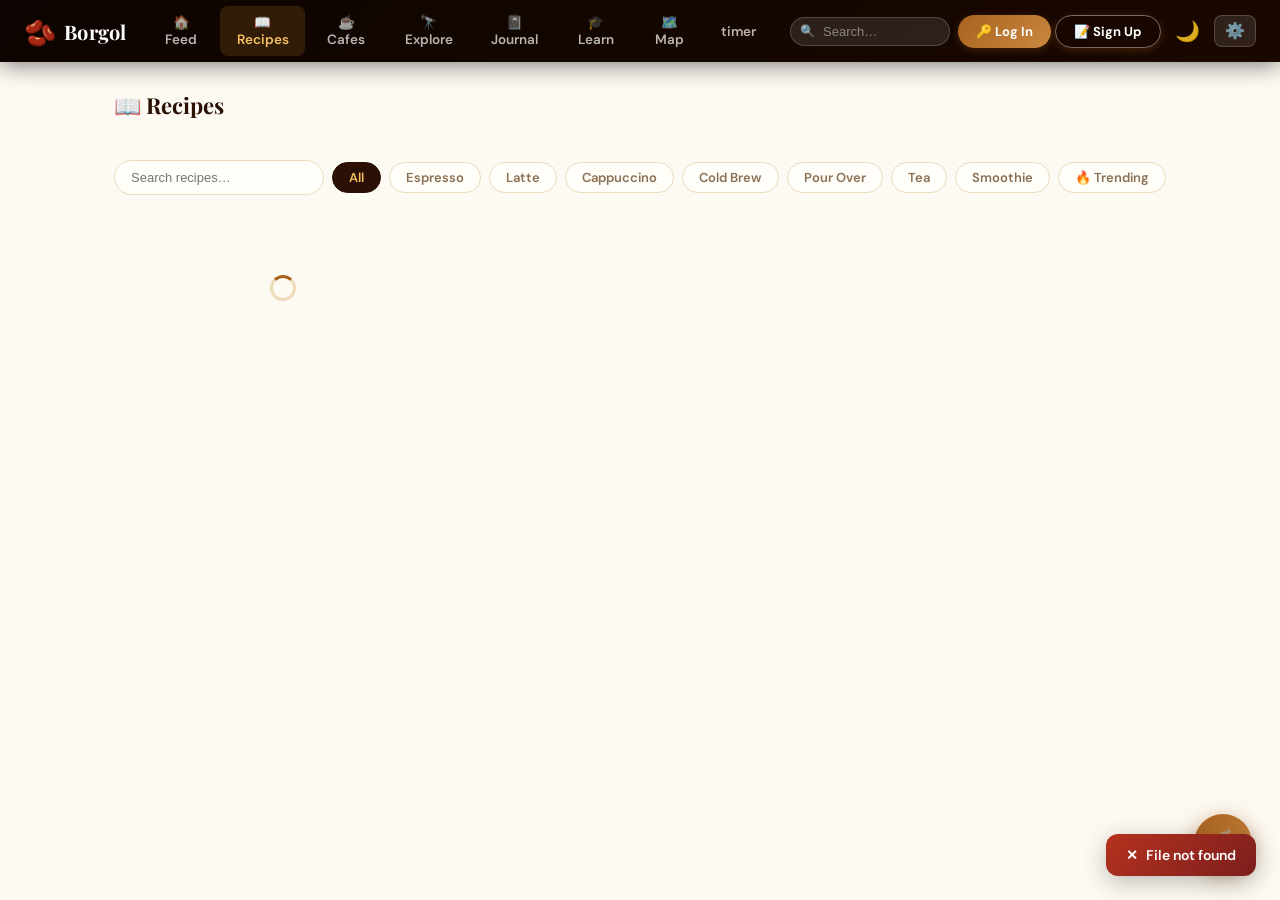
==== commit dc38abab: "feat(web): add dark mode toggle + update README with Gateway, Redis data structures Dark mode: - bod" ====
--- a/src/main/resources/public/index.html
+++ b/src/main/resources/public/index.html
@@ -35,6 +35,44 @@
   --shadow-lg : 0 16px 56px rgba(12,4,0,.22);
   --font-serif: 'Playfair Display', Georgia, serif;
   --font-sans : 'DM Sans', -apple-system, BlinkMacSystemFont, sans-serif;
+}
+
+/* ── Dark theme overrides ────────────────────────────────────────────────── */
+body.dark {
+  --espresso  : #F6E8CC;
+  --roast     : #FDFAF3;
+  --caramel   : #CB8840;
+  --caramel-lt: #A8621E;
+  --gold      : #C88020;
+  --amber     : #A06010;
+  --cream     : #1C1007;
+  --milk      : #140C04;
+  --surface   : #100A02;
+  --border    : #3A2810;
+  --muted     : #A89070;
+  --text      : #F6E8CC;
+  --success   : #52B288;
+  --danger    : #E05040;
+  --blue      : #6090D8;
+}
+@media (prefers-color-scheme: dark) {
+  body:not(.light) {
+    --espresso  : #F6E8CC;
+    --roast     : #FDFAF3;
+    --caramel   : #CB8840;
+    --caramel-lt: #A8621E;
+    --gold      : #C88020;
+    --amber     : #A06010;
+    --cream     : #1C1007;
+    --milk      : #140C04;
+    --surface   : #100A02;
+    --border    : #3A2810;
+    --muted     : #A89070;
+    --text      : #F6E8CC;
+    --success   : #52B288;
+    --danger    : #E05040;
+    --blue      : #6090D8;
+  }
 }
 
 /* ── Animations ──────────────────────────────────────────────────────────── */
@@ -594,6 +632,7 @@
         <div id="notif-list"><div class="notif-empty">No notifications yet</div></div>
       </div>
     </div>
+    <button id="darkToggleBtn" onclick="toggleDarkMode()" title="Toggle dark mode" style="background:none;border:none;cursor:pointer;font-size:1.25rem;padding:4px 6px;line-height:1;color:var(--cream);opacity:.85;transition:opacity .2s" onmouseover="this.style.opacity='1'" onmouseout="this.style.opacity='.85'">🌙</button>
     <button class="btn-settings" onclick="openSettings()" title="Settings">⚙️</button>
     <a id="nav-admin-link" href="admin.html" title="Admin Panel" style="display:none;align-items:center;gap:5px;padding:6px 13px;border-radius:20px;background:rgba(232,160,48,.18);border:1px solid rgba(232,160,48,.4);color:var(--amber);font-size:12px;font-weight:700;letter-spacing:.03em;text-decoration:none;transition:.2s" onmouseover="this.style.background='rgba(232,160,48,.28)'" onmouseout="this.style.background='rgba(232,160,48,.18)'">⚙ Admin</a>
     <button class="hamburger" onclick="toggleMobileNav()" aria-label="Menu">☰</button>
@@ -1361,6 +1400,21 @@
   if (TEMP_UNIT === 'F') return Math.round(c * 9/5 + 32) + '°F';
   return c + '°C';
 }
+
+// ── Dark mode ──────────────────────────────────────────────────────────────
+function applyTheme(dark) {
+  document.body.classList.toggle('dark', dark);
+  document.body.classList.toggle('light', !dark);
+  localStorage.setItem('borgol_dark', dark ? '1' : '0');
+  const btn = document.getElementById('darkToggleBtn');
+  if (btn) btn.textContent = dark ? '☀️' : '🌙';
+}
+function toggleDarkMode() { applyTheme(!document.body.classList.contains('dark')); }
+(function initTheme() {
+  const saved = localStorage.getItem('borgol_dark');
+  if (saved !== null) applyTheme(saved === '1');
+  // else: CSS @media query auto-applies, no JS class needed
+})();
 
 // ── State ─────────────────────────────────────────────────────────────────────
 let TOKEN         = localStorage.getItem('borgol_token') || null;
@@ -3179,6 +3233,31 @@
   } catch(e) {}
 }
 
+// ── Redis Pub/Sub SSE мэдэгдлийн захиалга ─────────────────────────────────────
+// setInterval polling-г Server-Sent Events-р солино.
+// EventSource custom header дэмждэггүй тул token-г query param-аар дамжуулна.
+let _sseSource = null;
+function subscribeNotifications() {
+  if (!TOKEN || !ME) return;
+  if (_sseSource) { _sseSource.close(); _sseSource = null; }
+  const url = `/api/notifications/stream?token=${encodeURIComponent(TOKEN)}`;
+  const es = new EventSource(url);
+  _sseSource = es;
+  es.onmessage = e => {
+    try {
+      const event = JSON.parse(e.data);
+      toast(event.message || 'New notification', 'info');
+      pollNotifCount(); // badge шинэчлэнэ
+    } catch (_) {}
+  };
+  es.onerror = () => {
+    es.close();
+    _sseSource = null;
+    // 5 секундын дараа дахин холбогдоно
+    setTimeout(subscribeNotifications, 5000);
+  };
+}
+
 // ── Hashtag pages ──────────────────────────────────────────────────────────────
 async function openHashtagPage(tag) {
   try {
@@ -3227,8 +3306,8 @@
   updateNavUser();
   showPage(ME ? 'feed' : 'recipes');
   if (ME) {
-    pollNotifCount();
-    setInterval(pollNotifCount, 60000); // poll every minute
+    pollNotifCount();          // анхны badge тоо
+    subscribeNotifications();  // Redis Pub/Sub SSE захиалга (polling-г орлоно)
   }
 })();
 
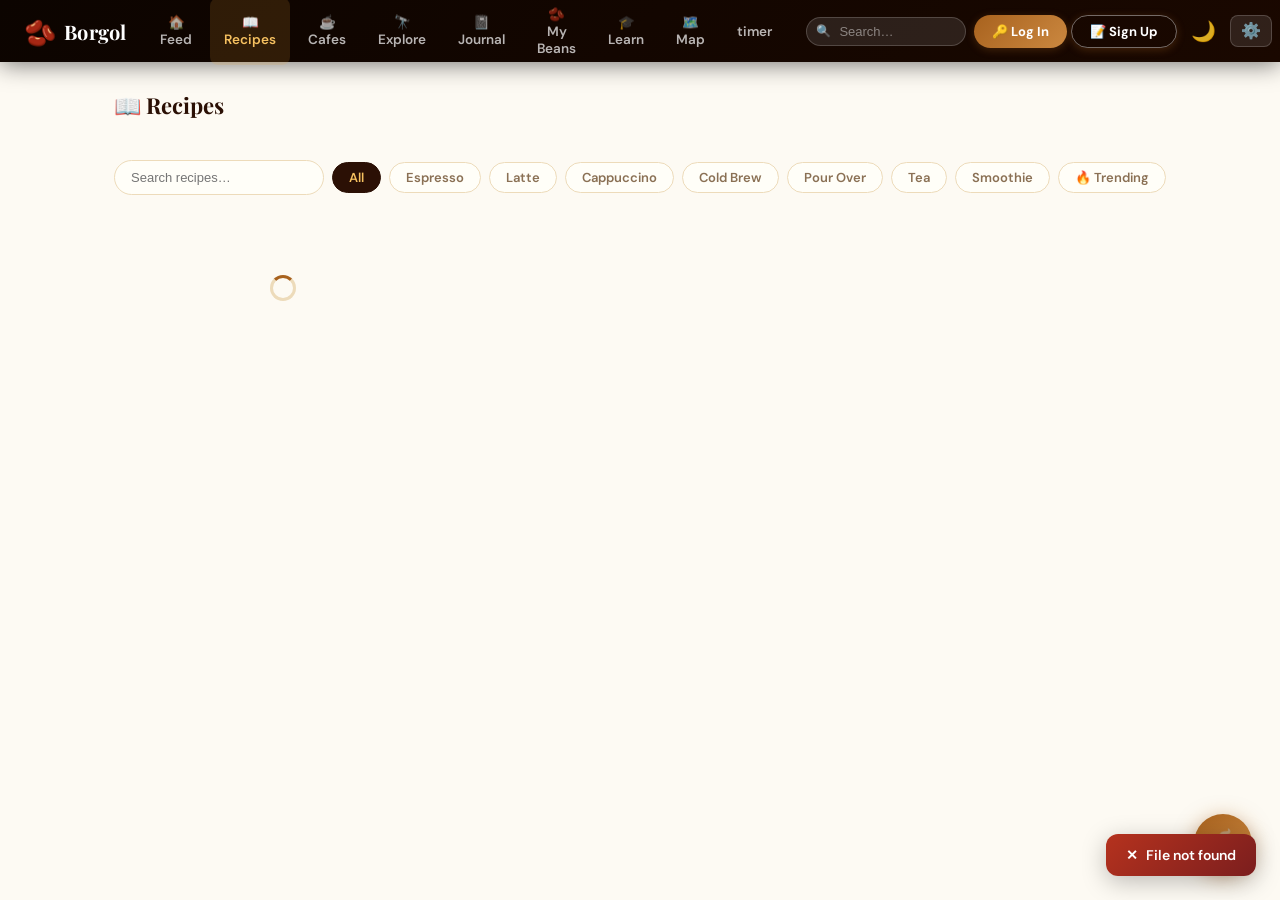
==== commit 9f26b5c1: "feat: add Bean Bag Tracker and Journal Stats features - Bean Bag Tracker: domain class, full CRUD (s" ====
--- a/src/main/resources/public/index.html
+++ b/src/main/resources/public/index.html
@@ -7,6 +7,8 @@
 <!-- Leaflet.js — OpenStreetMap tiles, no API key required -->
 <link rel="stylesheet" href="https://unpkg.com/leaflet@1.9.4/dist/leaflet.css"/>
 <script src="https://unpkg.com/leaflet@1.9.4/dist/leaflet.js"></script>
+<!-- Chart.js — brew stats charts -->
+<script src="https://cdn.jsdelivr.net/npm/chart.js@4.4.0/dist/chart.umd.min.js"></script>
 <style>
 /* ── Google Fonts ────────────────────────────────────────────────────────── */
 @import url('https://fonts.googleapis.com/css2?family=Playfair+Display:wght@600;700;900&family=DM+Sans:opsz,wght@9..40,400;9..40,500;9..40,600;9..40,700&display=swap');
@@ -205,7 +207,7 @@
 .cafe-name{font-size:16px;font-weight:700;margin-bottom:4px}
 .cafe-addr{font-size:12px;color:var(--muted);margin-bottom:8px;display:flex;align-items:center;gap:4px}
 .stars{display:flex;align-items:center;gap:2px;font-size:14px}
-.star{color:#ddd}
+.star{color:var(--border)}
 .star.on{color:#F5A623}
 .star.half{color:#F5A623;opacity:.6}
 .rating-text{font-size:12px;color:var(--muted);margin-left:6px}
@@ -221,6 +223,16 @@
 .dt-TEA        {background:#B8D4B0;color:#1B5E20}
 .dt-SMOOTHIE   {background:#D0B8D8;color:#4A1580}
 .dt-OTHER      {background:#D8D0C8;color:#444}
+body.dark .dt-ESPRESSO   {background:#3D1505;color:#C8AFA0}
+body.dark .dt-LATTE      {background:#3A1A08;color:#E8D5C0}
+body.dark .dt-CAPPUCCINO {background:#301208;color:#D4BCA8}
+body.dark .dt-AMERICANO  {background:#280C04;color:#B8A090}
+body.dark .dt-COLD_BREW  {background:#062030;color:#A8C4D0}
+body.dark .dt-POUR_OVER  {background:#281800;color:#D0C090}
+body.dark .dt-FRENCH_PRESS{background:#201200;color:#C4B080}
+body.dark .dt-TEA        {background:#0A2A10;color:#B8D4B0}
+body.dark .dt-SMOOTHIE   {background:#1E0830;color:#D0B8D8}
+body.dark .dt-OTHER      {background:#282420;color:#D8D0C8}
 
 /* ── Filters ──────────────────────────────────────────────────────────────── */
 .filters{display:flex;flex-wrap:wrap;gap:8px;margin-bottom:20px;align-items:center}
@@ -243,7 +255,7 @@
 .feed-body{padding:12px 16px}
 .feed-title{font-size:16px;font-weight:700;margin-bottom:4px;cursor:pointer;transition:.15s}
 .feed-title:hover{color:var(--caramel)}
-.feed-desc{font-size:14px;color:#555;line-height:1.6;margin-bottom:8px}
+.feed-desc{font-size:14px;color:var(--muted);line-height:1.6;margin-bottom:8px}
 .feed-footer{display:flex;align-items:center;gap:12px;padding:10px 16px;border-top:1px solid var(--border)}
 
 /* ── Modal ───────────────────────────────────────────────────────────────── */
@@ -314,7 +326,11 @@
 .level-ENTHUSIAST{background:#F3E5F5;color:#6A1B9A}
 .level-BARISTA   {background:#FFF3E0;color:#E65100}
 .level-EXPERT    {background:#FBE9E7;color:#BF360C}
-.profile-bio{font-size:14px;color:#555;line-height:1.6;margin-bottom:12px}
+body.dark .level-BEGINNER  {background:#0D2540;color:#90B8E8}
+body.dark .level-ENTHUSIAST{background:#2A1040;color:#C090E0}
+body.dark .level-BARISTA   {background:#2A1800;color:#F0A060}
+body.dark .level-EXPERT    {background:#280E0A;color:#E08070}
+.profile-bio{font-size:14px;color:var(--muted);line-height:1.6;margin-bottom:12px}
 .profile-stats{display:flex;gap:24px;flex-wrap:wrap}
 .stat-item{text-align:center;cursor:pointer}
 .stat-item:hover .stat-num{color:var(--caramel)}
@@ -339,7 +355,7 @@
 .comment-body{flex:1}
 .comment-author{font-size:13px;font-weight:700;margin-bottom:2px;cursor:pointer;transition:.15s}
 .comment-author:hover{color:var(--caramel)}
-.comment-text{font-size:13px;color:#444;line-height:1.6}
+.comment-text{font-size:13px;color:var(--text);line-height:1.6}
 .comment-time{font-size:11px;color:var(--muted);margin-top:2px}
 .comment-input{display:flex;gap:8px;margin-top:16px}
 .comment-input input{flex:1;padding:10px 14px;border:1.5px solid var(--border);border-radius:10px;font-size:13px;outline:none;font-family:inherit}
@@ -407,7 +423,7 @@
 .guide-card-inner{padding:22px}
 .guide-icon{font-size:38px;margin-bottom:12px}
 .guide-name{font-size:16px;font-weight:700;margin-bottom:4px}
-.guide-desc{font-size:13px;color:#555;line-height:1.5;margin-bottom:12px}
+.guide-desc{font-size:13px;color:var(--muted);line-height:1.5;margin-bottom:12px}
 .guide-meta{display:flex;gap:8px;flex-wrap:wrap}
 .guide-pill{font-size:11px;font-weight:700;padding:3px 10px;border-radius:12px;background:var(--cream);color:var(--muted)}
 .guide-detail-header{padding:24px 24px 0}
@@ -424,9 +440,9 @@
 .article-icon{font-size:34px;margin-bottom:10px}
 .article-cat{font-size:10px;font-weight:800;text-transform:uppercase;letter-spacing:.7px;color:var(--caramel);margin-bottom:4px}
 .article-title{font-size:15px;font-weight:700;margin-bottom:6px;line-height:1.35}
-.article-preview{font-size:13px;color:#666;line-height:1.5;margin-bottom:10px}
+.article-preview{font-size:13px;color:var(--muted);line-height:1.5;margin-bottom:10px}
 .article-footer{display:flex;align-items:center;justify-content:space-between;font-size:12px;color:var(--muted)}
-.article-content{padding:0 24px 24px;font-size:14px;line-height:1.8;color:#333}
+.article-content{padding:0 24px 24px;font-size:14px;line-height:1.8;color:var(--text)}
 .article-content h2{font-size:16px;font-weight:700;color:var(--roast);margin:20px 0 8px;font-family:var(--font-serif)}
 .article-content p{margin-bottom:12px}
 
@@ -439,6 +455,22 @@
 .rating-slider-label{font-size:12px;font-weight:700;color:var(--muted);text-transform:uppercase;letter-spacing:.4px;width:80px;flex-shrink:0}
 .rating-slider{flex:1;accent-color:var(--caramel)}
 .rating-val{font-size:13px;font-weight:800;color:var(--roast);width:20px;text-align:right;flex-shrink:0}
+
+/* ── Ratio Calculator ──────────────────────────────────────────────────────── */
+.ratio-calc{background:var(--surface);border:1px solid var(--border);border-radius:var(--radius);padding:18px 22px;margin-bottom:20px}
+.ratio-calc-title{font-size:13px;font-weight:800;color:var(--muted);text-transform:uppercase;letter-spacing:.6px;margin-bottom:14px}
+.ratio-row{display:flex;align-items:center;gap:12px;margin-bottom:10px}
+.ratio-lbl{font-size:12px;font-weight:700;color:var(--muted);width:52px;flex-shrink:0}
+.ratio-slider{flex:1;accent-color:var(--caramel)}
+.ratio-val{font-size:14px;font-weight:800;color:var(--roast);width:54px;text-align:right}
+.ratio-result{display:flex;gap:12px;margin-top:14px;padding-top:12px;border-top:1px solid var(--border);flex-wrap:wrap}
+.ratio-chip{background:var(--cream);border:1px solid var(--border);border-radius:10px;padding:6px 14px;font-size:12px;font-weight:700;color:var(--roast);text-align:center}
+.ratio-chip span{display:block;font-size:10px;font-weight:400;color:var(--muted);margin-top:1px}
+
+/* ── Tab bar ──────────────────────────────────────────────────────────────── */
+.tab-bar{display:flex;gap:6px;flex-wrap:wrap}
+.tab-btn{background:none;border:1px solid var(--border);border-radius:20px;padding:6px 16px;font-size:13px;font-weight:600;color:var(--muted);cursor:pointer;transition:all .2s}
+.tab-btn.active,.tab-btn:hover{background:var(--caramel);border-color:var(--caramel);color:#fff}
 
 /* ── Journal entry cards ─────────────────────────────────────────────────── */
 .journal-grid{display:grid;grid-template-columns:repeat(auto-fill,minmax(280px,1fr));gap:18px}
@@ -601,6 +633,7 @@
     <button class="nav-link" onclick="showPage('cafes')" data-i18n="cafes">☕ Cafes</button>
     <button class="nav-link" onclick="showPage('explore')" data-i18n="explore">🔭 Explore</button>
     <button class="nav-link" onclick="showPage('journal')" data-i18n="journal">📓 Journal</button>
+    <button class="nav-link" onclick="showPage('beans')">🫘 My Beans</button>
     <button class="nav-link" onclick="showPage('learn')" data-i18n="learn">🎓 Learn</button>
     <button class="nav-link" onclick="showPage('map')" data-i18n="map">🗺️ Map</button>
     <button class="nav-link" onclick="showPage('timer')" data-i18n="timer">⏱️ Timer</button>
@@ -650,6 +683,7 @@
   <button class="mobile-nav-link" onclick="toggleMobileNav();showPage('cafes')" data-i18n="cafes">☕ Cafes</button>
   <button class="mobile-nav-link" onclick="toggleMobileNav();showPage('explore')" data-i18n="explore">🔭 Explore</button>
   <button class="mobile-nav-link" onclick="toggleMobileNav();showPage('journal')" data-i18n="journal">📓 Journal</button>
+  <button class="mobile-nav-link" onclick="toggleMobileNav();showPage('beans')">🫘 My Beans</button>
   <button class="mobile-nav-link" onclick="toggleMobileNav();showPage('learn')" data-i18n="learn">🎓 Learn</button>
   <button class="mobile-nav-link" onclick="toggleMobileNav();showPage('map')" data-i18n="map">🗺️ Map</button>
   <button class="mobile-nav-link" onclick="toggleMobileNav();showPage('timer')">⏱️ Brew Timer</button>
@@ -783,7 +817,7 @@
 <!-- JOURNAL PAGE -->
 <!-- ══════════════════════════════════════════════════════════════════════════ -->
 <div class="page" id="page-journal">
-  <div style="display:flex;align-items:center;justify-content:space-between;margin-bottom:20px">
+  <div style="display:flex;align-items:center;justify-content:space-between;margin-bottom:16px">
     <div class="section-title">📓 My Brew Journal</div>
     <div style="display:flex;gap:8px">
       <button class="btn btn-secondary" onclick="exportJournalPDF()" id="btn-export-journal" title="Export as PDF" data-i18n="exportPDF">📄 Export PDF</button>
@@ -791,8 +825,68 @@
       <button class="btn btn-primary" onclick="openNewJournalModal()" id="btn-new-journal" data-i18n="newEntry">+ New Entry</button>
     </div>
   </div>
+  <!-- Journal sub-tabs: Entries / Stats -->
+  <div class="tab-bar" style="margin-bottom:20px">
+    <button class="tab-btn active" id="journal-tab-entries" onclick="switchJournalTab('entries',this)">Entries</button>
+    <button class="tab-btn" id="journal-tab-stats" onclick="switchJournalTab('stats',this)">📊 Stats</button>
+  </div>
+  <!-- Ratio Calculator (shown on Entries tab) -->
+  <div class="ratio-calc" id="ratio-calc">
+    <div class="ratio-calc-title">⚖️ Brew Ratio Calculator</div>
+    <div class="ratio-row">
+      <span class="ratio-lbl">Dose</span>
+      <input class="ratio-slider" type="range" id="rc-dose" min="8" max="40" value="18" step="0.5" oninput="rcUpdate()">
+      <span class="ratio-val"><span id="rc-dose-val">18</span>g</span>
+    </div>
+    <div class="ratio-row">
+      <span class="ratio-lbl">Ratio</span>
+      <input class="ratio-slider" type="range" id="rc-ratio" min="1" max="20" value="2" step="0.1" oninput="rcUpdate()">
+      <span class="ratio-val">1:<span id="rc-ratio-val">2.0</span></span>
+    </div>
+    <div class="ratio-result" id="rc-result"></div>
+  </div>
+  <!-- Stats panel (shown on Stats tab) -->
+  <div id="journal-stats-panel" style="display:none">
+    <div style="display:flex;gap:16px;flex-wrap:wrap;margin-bottom:24px">
+      <div class="card" style="padding:18px 24px;flex:1;min-width:140px;text-align:center">
+        <div style="font-size:28px;font-weight:800;color:var(--roast)" id="stat-total">—</div>
+        <div style="font-size:11px;color:var(--muted);text-transform:uppercase;letter-spacing:.5px">Total Brews</div>
+      </div>
+      <div class="card" style="padding:18px 24px;flex:1;min-width:140px;text-align:center">
+        <div style="font-size:28px;font-weight:800;color:var(--caramel)" id="stat-avg">—</div>
+        <div style="font-size:11px;color:var(--muted);text-transform:uppercase;letter-spacing:.5px">Avg Rating</div>
+      </div>
+      <div class="card" style="padding:18px 24px;flex:1;min-width:140px;text-align:center">
+        <div style="font-size:18px;font-weight:800;color:var(--roast);white-space:nowrap;overflow:hidden;text-overflow:ellipsis" id="stat-top-method">—</div>
+        <div style="font-size:11px;color:var(--muted);text-transform:uppercase;letter-spacing:.5px">Top Method</div>
+      </div>
+    </div>
+    <div style="display:grid;grid-template-columns:1fr 1fr;gap:20px">
+      <div class="card" style="padding:18px">
+        <div style="font-size:12px;font-weight:800;color:var(--muted);text-transform:uppercase;margin-bottom:12px">Brew Methods</div>
+        <canvas id="chart-methods" height="200"></canvas>
+      </div>
+      <div class="card" style="padding:18px">
+        <div style="font-size:12px;font-weight:800;color:var(--muted);text-transform:uppercase;margin-bottom:12px">Monthly Avg Rating</div>
+        <canvas id="chart-monthly" height="200"></canvas>
+      </div>
+    </div>
+  </div>
   <div id="journal-grid" class="journal-grid">
     <div class="loading"><div class="spinner"></div> Loading journal…</div>
+  </div>
+</div>
+
+<!-- ══════════════════════════════════════════════════════════════════════════ -->
+<!-- BEANS PAGE -->
+<!-- ══════════════════════════════════════════════════════════════════════════ -->
+<div class="page" id="page-beans">
+  <div style="display:flex;align-items:center;justify-content:space-between;margin-bottom:20px">
+    <div class="section-title">🫘 My Bean Collection</div>
+    <button class="btn btn-primary" onclick="openNewBeanModal()">+ Add Bean</button>
+  </div>
+  <div id="beans-grid" class="recipe-grid">
+    <div class="loading"><div class="spinner"></div> Loading beans…</div>
   </div>
 </div>
 
@@ -1339,6 +1433,47 @@
   </div>
 </div>
 
+<!-- Bean Bag Modal -->
+<div class="modal-overlay" id="bean-modal">
+  <div class="modal modal-md">
+    <div class="modal-header">
+      <div class="modal-title" id="bean-modal-title">🫘 Add Bean</div>
+      <button class="modal-close" onclick="closeModal('bean-modal')">✕</button>
+    </div>
+    <div class="modal-body">
+      <input type="hidden" id="bean-edit-id"/>
+      <div class="form-row">
+        <div class="field"><label>Bean Name *</label><input id="bean-name" placeholder="e.g. Yirgacheffe Natural"/></div>
+        <div class="field"><label>Roaster</label><input id="bean-roaster" placeholder="e.g. Blue Bottle"/></div>
+      </div>
+      <div class="form-row">
+        <div class="field"><label>Origin</label><input id="bean-origin" placeholder="e.g. Ethiopia"/></div>
+        <div class="field"><label>Roast Level</label>
+          <select id="bean-roast-level">
+            <option value="LIGHT">Light</option>
+            <option value="MEDIUM" selected>Medium</option>
+            <option value="MEDIUM-DARK">Medium-Dark</option>
+            <option value="DARK">Dark</option>
+          </select>
+        </div>
+      </div>
+      <div class="form-row">
+        <div class="field"><label>Roast Date</label><input type="date" id="bean-roast-date"/></div>
+        <div class="field"><label>Remaining (g)</label><input type="number" id="bean-remaining" value="250" min="0" max="5000"/></div>
+      </div>
+      <div class="field"><label>Your Rating (0=unrated)</label>
+        <input type="range" id="bean-rating" min="0" max="5" value="0" step="1" oninput="document.getElementById('bean-rating-val').textContent=this.value"/>
+        <span id="bean-rating-val">0</span>/5
+      </div>
+      <div class="field"><label>Notes</label><textarea id="bean-notes" rows="2" placeholder="Tasting notes, where you got it…"></textarea></div>
+    </div>
+    <div class="modal-footer">
+      <button class="btn btn-secondary" onclick="closeModal('bean-modal')">Cancel</button>
+      <button class="btn btn-primary" onclick="saveBeanBag()">Save</button>
+    </div>
+  </div>
+</div>
+
 <!-- Toast -->
 <div class="toast" id="toast"></div>
 
@@ -1412,8 +1547,18 @@
 function toggleDarkMode() { applyTheme(!document.body.classList.contains('dark')); }
 (function initTheme() {
   const saved = localStorage.getItem('borgol_dark');
-  if (saved !== null) applyTheme(saved === '1');
-  // else: CSS @media query auto-applies, no JS class needed
+  if (saved !== null) {
+    applyTheme(saved === '1');
+  } else {
+    // Follow system preference and keep JS state in sync
+    const prefersDark = window.matchMedia('(prefers-color-scheme: dark)').matches;
+    applyTheme(prefersDark);
+    // Listen for system changes (only when user hasn't manually set a preference)
+    window.matchMedia('(prefers-color-scheme: dark)')
+      .addEventListener('change', e => {
+        if (localStorage.getItem('borgol_dark') === null) applyTheme(e.matches);
+      });
+  }
 })();
 
 // ── State ─────────────────────────────────────────────────────────────────────
@@ -1548,6 +1693,7 @@
   else if (name === 'cafes')   loadCafes();
   else if (name === 'explore') loadTopUsers();
   else if (name === 'journal') loadJournal();
+  else if (name === 'beans')   { if (TOKEN) loadBeans(); else openModal('login-modal'); }
   else if (name === 'learn')   loadLearn();
   else if (name === 'map')     loadMap();
   else if (name === 'profile') loadProfile(userId || (ME && ME.id));
@@ -2539,6 +2685,7 @@
   try {
     JOURNAL_ENTRIES = await api('/api/journal');
     renderJournalGrid();
+    rcUpdate();
   } catch(e) { grid.innerHTML = `<div class="empty-state"><div class="empty-icon">⚠️</div><div class="empty-msg">${esc(e.message)}</div></div>`; }
 }
 
@@ -2566,8 +2713,11 @@
         </div>
       </div>
       ${e.notes?`<div class="journal-notes">${esc(e.notes)}</div>`:''}
-      <div style="display:flex;justify-content:space-between;align-items:center;padding:8px 0 0;border-top:1px solid var(--border);margin-top:8px;font-size:11px;color:var(--muted)">
-        <span>${timeAgo(e.createdAt)}</span>
+      <div style="display:flex;justify-content:space-between;align-items:center;padding:8px 0 0;border-top:1px solid var(--border);margin-top:8px">
+        <div style="display:flex;align-items:center;gap:5px;background:var(--cream);border:1px solid var(--border);border-radius:8px;padding:3px 9px">
+          <span style="font-size:12px">📅</span>
+          <span style="font-size:11px;font-weight:700;color:var(--muted)" title="${e.createdAt ? new Date(e.createdAt).toLocaleString() : ''}">${timeAgo(e.createdAt)}</span>
+        </div>
         <div style="display:flex;gap:6px" onclick="event.stopPropagation()">
           <button class="btn btn-sm btn-secondary" style="padding:3px 8px;font-size:11px" onclick="openEditJournal(${e.id})">Edit</button>
           <button class="btn btn-sm btn-danger" style="padding:3px 8px;font-size:11px" onclick="deleteJournalEntry(${e.id})">Del</button>
@@ -2700,8 +2850,15 @@
         <div class="radar-wrap">${buildRadarSVG(vals, 220, true)}</div>
       </div>
     </div>
-    ${e.notes?`<div class="section-label">Tasting Notes</div><p style="font-size:14px;line-height:1.7;color:#444;margin-top:8px">${esc(e.notes)}</p>`:''}
-    <div style="font-size:11px;color:var(--muted);margin-top:16px">Logged ${timeAgo(e.createdAt)}</div>`;
+    ${e.notes?`<div class="section-label">Tasting Notes</div><p style="font-size:14px;line-height:1.7;color:var(--text);margin-top:8px">${esc(e.notes)}</p>`:''}
+    <div style="display:flex;align-items:center;gap:8px;margin-top:20px;padding-top:14px;border-top:1px solid var(--border)">
+      <span style="font-size:16px">📅</span>
+      <div>
+        <div style="font-size:12px;font-weight:800;color:var(--muted);text-transform:uppercase;letter-spacing:.5px">Added</div>
+        <div style="font-size:14px;font-weight:700;color:var(--roast)">${e.createdAt ? new Date(e.createdAt).toLocaleDateString(undefined,{year:'numeric',month:'long',day:'numeric'}) : '—'}</div>
+        <div style="font-size:11px;color:var(--muted)">${e.createdAt ? new Date(e.createdAt).toLocaleTimeString(undefined,{hour:'2-digit',minute:'2-digit'}) : ''} · ${timeAgo(e.createdAt)}</div>
+      </div>
+    </div>`;
   openModal('journal-detail-modal');
 }
 
@@ -3133,6 +3290,176 @@
   a.click();
   setTimeout(() => { URL.revokeObjectURL(url); a.remove(); }, 1000);
   toast('CSV downloaded!');
+}
+
+// ── Brew Ratio Calculator ──────────────────────────────────────────────────────
+function rcUpdate() {
+  const dose  = parseFloat(document.getElementById('rc-dose').value);
+  const ratio = parseFloat(document.getElementById('rc-ratio').value);
+  const yield_ = +(dose * ratio).toFixed(1);
+  const tds    = +(1.35 / ratio * 100).toFixed(2);
+  document.getElementById('rc-dose-val').textContent  = dose;
+  document.getElementById('rc-ratio-val').textContent = ratio.toFixed(1);
+  document.getElementById('rc-result').innerHTML = `
+    <div class="ratio-chip">${yield_}g<span>Yield / Water</span></div>
+    <div class="ratio-chip">${(dose+yield_).toFixed(1)}g<span>Total Weight</span></div>
+    <div class="ratio-chip">~${tds}%<span>Est. TDS</span></div>
+    <div class="ratio-chip">${ratio >= 15 ? 'Filter' : ratio >= 8 ? 'Espresso+' : 'Espresso'}<span>Style</span></div>
+  `;
+}
+
+// ── Journal Tab switcher ───────────────────────────────────────────────────────
+let _methodChart = null, _monthlyChart = null;
+
+function switchJournalTab(tab, btn) {
+  document.querySelectorAll('#page-journal .tab-btn').forEach(b => b.classList.remove('active'));
+  btn.classList.add('active');
+  const isStats = tab === 'stats';
+  document.getElementById('ratio-calc').style.display           = isStats ? 'none' : '';
+  document.getElementById('journal-grid').style.display         = isStats ? 'none' : '';
+  document.getElementById('journal-stats-panel').style.display  = isStats ? '' : 'none';
+  if (isStats) loadJournalStats();
+}
+
+async function loadJournalStats() {
+  try {
+    const s = await api('/api/journal/stats');
+    document.getElementById('stat-total').textContent = s.totalEntries || 0;
+    document.getElementById('stat-avg').textContent   = s.avgRating ? s.avgRating.toFixed(1) : '—';
+    document.getElementById('stat-top-method').textContent =
+      s.brewMethods && s.brewMethods.length ? s.brewMethods[0].method : '—';
+    if (_methodChart) _methodChart.destroy();
+    _methodChart = new Chart(document.getElementById('chart-methods'), {
+      type: 'bar',
+      data: {
+        labels: (s.brewMethods||[]).map(m => m.method),
+        datasets: [{ data: (s.brewMethods||[]).map(m => m.count),
+          backgroundColor: '#CB8840', borderRadius: 6 }]
+      },
+      options: { plugins:{legend:{display:false}}, scales:{y:{beginAtZero:true,ticks:{stepSize:1}}} }
+    });
+    if (_monthlyChart) _monthlyChart.destroy();
+    _monthlyChart = new Chart(document.getElementById('chart-monthly'), {
+      type: 'line',
+      data: {
+        labels: (s.monthly||[]).map(m => m.month),
+        datasets: [{ data: (s.monthly||[]).map(m => +m.avgRating.toFixed(2)),
+          borderColor: '#CB8840', backgroundColor: 'rgba(203,136,64,.12)',
+          fill: true, tension: 0.4, pointRadius: 4 }]
+      },
+      options: { plugins:{legend:{display:false}},
+        scales:{y:{beginAtZero:false,min:0,max:10,ticks:{stepSize:2}}} }
+    });
+  } catch(e) { console.error('Stats error', e); }
+}
+
+// ── Bean Bag Tracker ───────────────────────────────────────────────────────────
+let BEAN_BAGS = [];
+
+async function loadBeans() {
+  const grid = document.getElementById('beans-grid');
+  try {
+    BEAN_BAGS = await api('/api/beans');
+    renderBeanGrid();
+  } catch(e) {
+    grid.innerHTML = `<div class="empty-state"><div class="empty-icon">⚠️</div><div class="empty-msg">${esc(e.message)}</div></div>`;
+  }
+}
+
+function renderBeanGrid() {
+  const grid = document.getElementById('beans-grid');
+  if (!BEAN_BAGS.length) {
+    grid.innerHTML = `<div class="empty-state" style="grid-column:1/-1"><div class="empty-icon">🫘</div><div class="empty-msg">No beans logged yet. Add your first bag!</div><button class="btn btn-primary" onclick="openNewBeanModal()">+ Add Bean</button></div>`;
+    return;
+  }
+  const roastColors = {LIGHT:'#F0E0C0',MEDIUM:'#C8904A','MEDIUM-DARK':'#8B5020',DARK:'#3D1505'};
+  grid.innerHTML = BEAN_BAGS.map(b => `
+    <div class="card card-hover" style="padding:16px">
+      <div style="display:flex;align-items:center;gap:10px;margin-bottom:10px">
+        <div style="width:36px;height:36px;border-radius:50%;background:${roastColors[b.roastLevel]||'#C8904A'};display:flex;align-items:center;justify-content:center;font-size:18px;flex-shrink:0">🫘</div>
+        <div style="flex:1;min-width:0">
+          <div style="font-weight:700;font-size:15px;white-space:nowrap;overflow:hidden;text-overflow:ellipsis">${esc(b.name)}</div>
+          <div style="font-size:11px;color:var(--muted)">${esc(b.roaster)}${b.roaster&&b.origin?' · ':''}${esc(b.origin)}</div>
+        </div>
+      </div>
+      <div style="display:flex;gap:8px;flex-wrap:wrap;margin-bottom:10px">
+        <span class="journal-tag">${esc(b.roastLevel)}</span>
+        ${b.roastDate?`<span class="journal-tag">🗓 ${b.roastDate}</span>`:''}
+        ${b.remainingGrams>0?`<span class="journal-tag" style="background:var(--cream);color:var(--caramel)">⚖️ ${b.remainingGrams}g left</span>`:'<span class="journal-tag" style="background:#FFEBEE;color:var(--danger)">Empty</span>'}
+        ${b.rating>0?`<span class="journal-tag" style="background:var(--cream);color:var(--caramel)">⭐ ${b.rating}/5</span>`:''}
+      </div>
+      ${b.notes?`<div style="font-size:12px;color:var(--muted);margin-bottom:10px;white-space:nowrap;overflow:hidden;text-overflow:ellipsis">${esc(b.notes)}</div>`:''}
+      <div style="display:flex;justify-content:space-between;align-items:center;padding-top:8px;border-top:1px solid var(--border);font-size:11px;color:var(--muted)">
+        <span>📅 ${timeAgo(b.createdAt)}</span>
+        <div style="display:flex;gap:6px">
+          <button class="btn btn-sm btn-secondary" style="padding:3px 8px;font-size:11px" onclick="openEditBean(${b.id})">Edit</button>
+          <button class="btn btn-sm btn-danger"    style="padding:3px 8px;font-size:11px" onclick="deleteBeanBag(${b.id})">Del</button>
+        </div>
+      </div>
+    </div>`).join('');
+}
+
+function openNewBeanModal() {
+  document.getElementById('bean-edit-id').value = '';
+  document.getElementById('bean-modal-title').textContent = '🫘 Add Bean';
+  ['name','roaster','origin','notes'].forEach(f => document.getElementById('bean-'+f).value = '');
+  document.getElementById('bean-roast-level').value = 'MEDIUM';
+  document.getElementById('bean-roast-date').value = '';
+  document.getElementById('bean-remaining').value = 250;
+  document.getElementById('bean-rating').value = 0;
+  document.getElementById('bean-rating-val').textContent = '0';
+  openModal('bean-modal');
+}
+
+function openEditBean(id) {
+  const b = BEAN_BAGS.find(x=>x.id===id);
+  if (!b) return;
+  document.getElementById('bean-edit-id').value = b.id;
+  document.getElementById('bean-modal-title').textContent = '✏️ Edit Bean';
+  document.getElementById('bean-name').value = b.name || '';
+  document.getElementById('bean-roaster').value = b.roaster || '';
+  document.getElementById('bean-origin').value = b.origin || '';
+  document.getElementById('bean-roast-level').value = b.roastLevel || 'MEDIUM';
+  document.getElementById('bean-roast-date').value = b.roastDate || '';
+  document.getElementById('bean-remaining').value = b.remainingGrams || 0;
+  document.getElementById('bean-rating').value = b.rating || 0;
+  document.getElementById('bean-rating-val').textContent = b.rating || 0;
+  document.getElementById('bean-notes').value = b.notes || '';
+  openModal('bean-modal');
+}
+
+async function saveBeanBag() {
+  const editId = document.getElementById('bean-edit-id').value;
+  const body = {
+    name:           document.getElementById('bean-name').value.trim(),
+    roaster:        document.getElementById('bean-roaster').value.trim(),
+    origin:         document.getElementById('bean-origin').value.trim(),
+    roastLevel:     document.getElementById('bean-roast-level').value,
+    roastDate:      document.getElementById('bean-roast-date').value,
+    remainingGrams: parseFloat(document.getElementById('bean-remaining').value) || 0,
+    rating:         parseInt(document.getElementById('bean-rating').value) || 0,
+    notes:          document.getElementById('bean-notes').value.trim(),
+  };
+  if (!body.name) { toast('Bean name is required', 'err'); return; }
+  try {
+    if (editId) {
+      await api(`/api/beans/${editId}`, 'PUT', body);
+    } else {
+      await api('/api/beans', 'POST', body);
+    }
+    closeModal('bean-modal');
+    await loadBeans();
+    toast('Bean saved!');
+  } catch(e) { toast(e.message, 'err'); }
+}
+
+async function deleteBeanBag(id) {
+  if (!confirm('Delete this bean entry?')) return;
+  try {
+    await api(`/api/beans/${id}`, 'DELETE');
+    await loadBeans();
+    toast('Deleted');
+  } catch(e) { toast(e.message, 'err'); }
 }
 
 // ── Save (Bookmark) ────────────────────────────────────────────────────────────
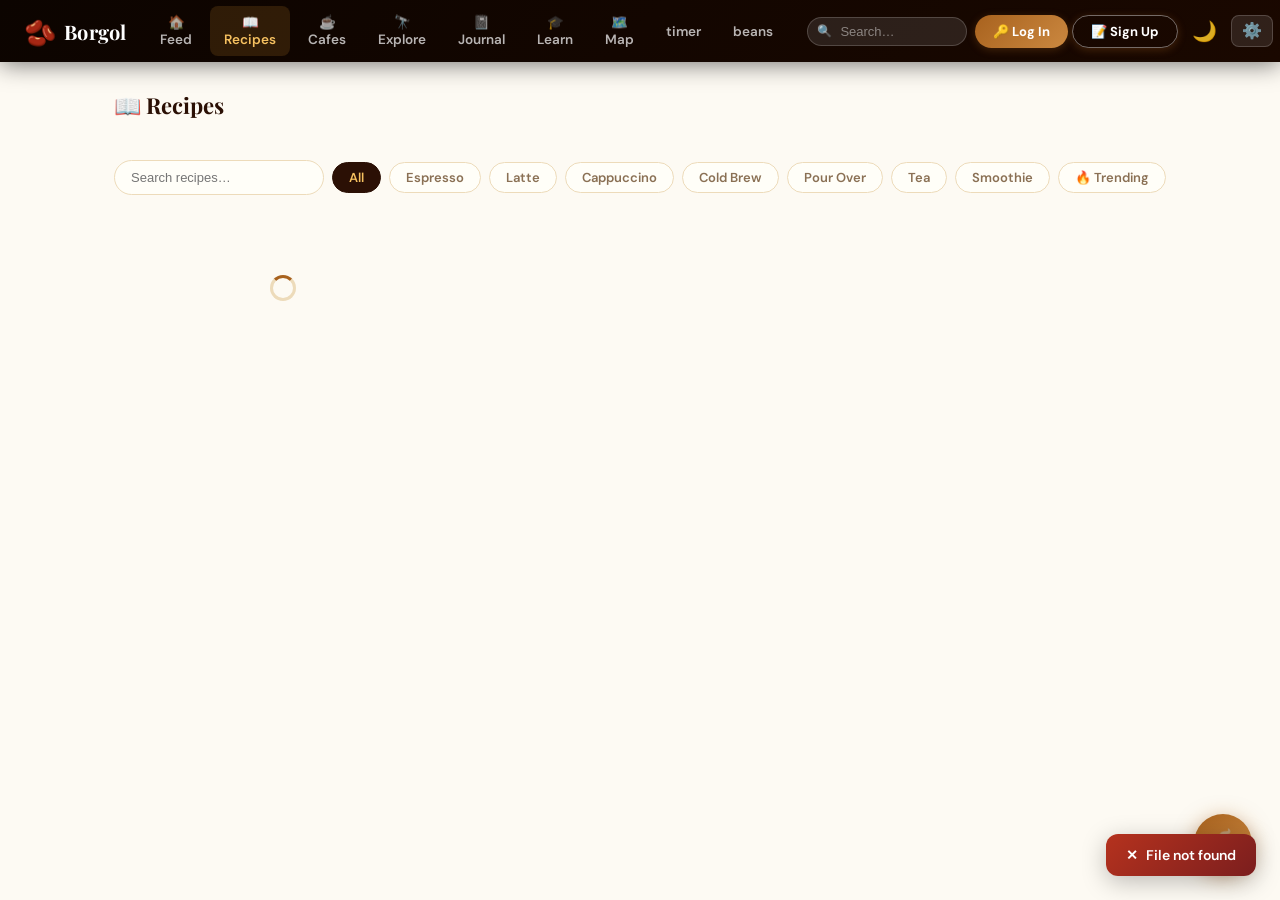
==== commit e93da89f: "feat: Bean Stash tracker, Journal Stats, Brew Ratio Calculator - UserBean domain entity + user_beans" ====
--- a/src/main/resources/public/index.html
+++ b/src/main/resources/public/index.html
@@ -7,8 +7,6 @@
 <!-- Leaflet.js — OpenStreetMap tiles, no API key required -->
 <link rel="stylesheet" href="https://unpkg.com/leaflet@1.9.4/dist/leaflet.css"/>
 <script src="https://unpkg.com/leaflet@1.9.4/dist/leaflet.js"></script>
-<!-- Chart.js — brew stats charts -->
-<script src="https://cdn.jsdelivr.net/npm/chart.js@4.4.0/dist/chart.umd.min.js"></script>
 <style>
 /* ── Google Fonts ────────────────────────────────────────────────────────── */
 @import url('https://fonts.googleapis.com/css2?family=Playfair+Display:wght@600;700;900&family=DM+Sans:opsz,wght@9..40,400;9..40,500;9..40,600;9..40,700&display=swap');
@@ -455,22 +453,6 @@
 .rating-slider-label{font-size:12px;font-weight:700;color:var(--muted);text-transform:uppercase;letter-spacing:.4px;width:80px;flex-shrink:0}
 .rating-slider{flex:1;accent-color:var(--caramel)}
 .rating-val{font-size:13px;font-weight:800;color:var(--roast);width:20px;text-align:right;flex-shrink:0}
-
-/* ── Ratio Calculator ──────────────────────────────────────────────────────── */
-.ratio-calc{background:var(--surface);border:1px solid var(--border);border-radius:var(--radius);padding:18px 22px;margin-bottom:20px}
-.ratio-calc-title{font-size:13px;font-weight:800;color:var(--muted);text-transform:uppercase;letter-spacing:.6px;margin-bottom:14px}
-.ratio-row{display:flex;align-items:center;gap:12px;margin-bottom:10px}
-.ratio-lbl{font-size:12px;font-weight:700;color:var(--muted);width:52px;flex-shrink:0}
-.ratio-slider{flex:1;accent-color:var(--caramel)}
-.ratio-val{font-size:14px;font-weight:800;color:var(--roast);width:54px;text-align:right}
-.ratio-result{display:flex;gap:12px;margin-top:14px;padding-top:12px;border-top:1px solid var(--border);flex-wrap:wrap}
-.ratio-chip{background:var(--cream);border:1px solid var(--border);border-radius:10px;padding:6px 14px;font-size:12px;font-weight:700;color:var(--roast);text-align:center}
-.ratio-chip span{display:block;font-size:10px;font-weight:400;color:var(--muted);margin-top:1px}
-
-/* ── Tab bar ──────────────────────────────────────────────────────────────── */
-.tab-bar{display:flex;gap:6px;flex-wrap:wrap}
-.tab-btn{background:none;border:1px solid var(--border);border-radius:20px;padding:6px 16px;font-size:13px;font-weight:600;color:var(--muted);cursor:pointer;transition:all .2s}
-.tab-btn.active,.tab-btn:hover{background:var(--caramel);border-color:var(--caramel);color:#fff}
 
 /* ── Journal entry cards ─────────────────────────────────────────────────── */
 .journal-grid{display:grid;grid-template-columns:repeat(auto-fill,minmax(280px,1fr));gap:18px}
@@ -620,6 +602,20 @@
 .qb-step-text{font-size:1.05rem;color:var(--text,#180F08);line-height:1.5;font-weight:500;min-height:64px}
 .qb-recipe-title{font-family:var(--font-serif,serif);font-size:1.1rem;color:#2B1005;margin-bottom:16px}
 .qb-nav{display:flex;gap:10px;margin-top:20px;justify-content:space-between;align-items:center}
+/* ── Bean Stash cards ──────────────────────────────────────────────────────── */
+.bean-card{background:var(--surface,#FFFEF8);border:1px solid var(--border,#EDDBBA);border-radius:16px;padding:18px 20px;display:flex;flex-direction:column;gap:10px;box-shadow:0 2px 12px rgba(12,4,0,.07);transition:.2s}
+.bean-card:hover{transform:translateY(-2px);box-shadow:0 6px 20px rgba(12,4,0,.12)}
+.bean-card-top{display:flex;justify-content:space-between;align-items:flex-start}
+.bean-name{font-family:var(--font-serif,serif);font-size:1.05rem;font-weight:700;color:#2B1005}
+.bean-origin{font-size:.8rem;color:var(--muted,#8A7054);margin-top:2px}
+.bean-badge{padding:3px 9px;border-radius:20px;font-size:.7rem;font-weight:700;background:rgba(168,98,30,.1);color:#A8621E;white-space:nowrap}
+.bean-meta{display:flex;gap:12px;flex-wrap:wrap}
+.bean-meta-item{font-size:.78rem;color:var(--muted,#8A7054);display:flex;align-items:center;gap:4px}
+.bean-weight{font-size:1.1rem;font-weight:700;color:#A8621E}
+.bean-notes{font-size:.8rem;color:var(--text,#180F08);line-height:1.5;opacity:.8;display:-webkit-box;-webkit-line-clamp:2;-webkit-box-orient:vertical;overflow:hidden}
+.bean-actions{display:flex;gap:8px;margin-top:4px}
+/* ── Journal stats tabs ────────────────────────────────────────────────────── */
+.journal-tab-content{display:none}.journal-tab-content.active{display:block}
 </style>
 </head>
 <body>
@@ -633,10 +629,10 @@
     <button class="nav-link" onclick="showPage('cafes')" data-i18n="cafes">☕ Cafes</button>
     <button class="nav-link" onclick="showPage('explore')" data-i18n="explore">🔭 Explore</button>
     <button class="nav-link" onclick="showPage('journal')" data-i18n="journal">📓 Journal</button>
-    <button class="nav-link" onclick="showPage('beans')">🫘 My Beans</button>
     <button class="nav-link" onclick="showPage('learn')" data-i18n="learn">🎓 Learn</button>
     <button class="nav-link" onclick="showPage('map')" data-i18n="map">🗺️ Map</button>
     <button class="nav-link" onclick="showPage('timer')" data-i18n="timer">⏱️ Timer</button>
+    <button class="nav-link" onclick="showPage('beans')" data-i18n="beans">🫘 My Beans</button>
   </div>
   <div class="nav-right">
     <div class="search-wrap">
@@ -683,10 +679,10 @@
   <button class="mobile-nav-link" onclick="toggleMobileNav();showPage('cafes')" data-i18n="cafes">☕ Cafes</button>
   <button class="mobile-nav-link" onclick="toggleMobileNav();showPage('explore')" data-i18n="explore">🔭 Explore</button>
   <button class="mobile-nav-link" onclick="toggleMobileNav();showPage('journal')" data-i18n="journal">📓 Journal</button>
-  <button class="mobile-nav-link" onclick="toggleMobileNav();showPage('beans')">🫘 My Beans</button>
   <button class="mobile-nav-link" onclick="toggleMobileNav();showPage('learn')" data-i18n="learn">🎓 Learn</button>
   <button class="mobile-nav-link" onclick="toggleMobileNav();showPage('map')" data-i18n="map">🗺️ Map</button>
   <button class="mobile-nav-link" onclick="toggleMobileNav();showPage('timer')">⏱️ Brew Timer</button>
+  <button class="mobile-nav-link" onclick="toggleMobileNav();showPage('beans')">🫘 My Beans</button>
   <hr class="mobile-divider"/>
   <div id="mobile-auth-section">
     <button class="mobile-nav-link" onclick="toggleMobileNav();openModal('login-modal')" data-i18n="logIn">🔑 Log In</button>
@@ -819,74 +815,25 @@
 <div class="page" id="page-journal">
   <div style="display:flex;align-items:center;justify-content:space-between;margin-bottom:16px">
     <div class="section-title">📓 My Brew Journal</div>
-    <div style="display:flex;gap:8px">
+    <div style="display:flex;gap:8px" id="journal-header-actions">
       <button class="btn btn-secondary" onclick="exportJournalPDF()" id="btn-export-journal" title="Export as PDF" data-i18n="exportPDF">📄 Export PDF</button>
       <button class="btn btn-secondary" onclick="exportJournalCSV()" id="btn-export-csv" title="Export as CSV" data-i18n="exportCSV">📊 Export CSV</button>
       <button class="btn btn-primary" onclick="openNewJournalModal()" id="btn-new-journal" data-i18n="newEntry">+ New Entry</button>
     </div>
   </div>
-  <!-- Journal sub-tabs: Entries / Stats -->
   <div class="tab-bar" style="margin-bottom:20px">
-    <button class="tab-btn active" id="journal-tab-entries" onclick="switchJournalTab('entries',this)">Entries</button>
-    <button class="tab-btn" id="journal-tab-stats" onclick="switchJournalTab('stats',this)">📊 Stats</button>
-  </div>
-  <!-- Ratio Calculator (shown on Entries tab) -->
-  <div class="ratio-calc" id="ratio-calc">
-    <div class="ratio-calc-title">⚖️ Brew Ratio Calculator</div>
-    <div class="ratio-row">
-      <span class="ratio-lbl">Dose</span>
-      <input class="ratio-slider" type="range" id="rc-dose" min="8" max="40" value="18" step="0.5" oninput="rcUpdate()">
-      <span class="ratio-val"><span id="rc-dose-val">18</span>g</span>
-    </div>
-    <div class="ratio-row">
-      <span class="ratio-lbl">Ratio</span>
-      <input class="ratio-slider" type="range" id="rc-ratio" min="1" max="20" value="2" step="0.1" oninput="rcUpdate()">
-      <span class="ratio-val">1:<span id="rc-ratio-val">2.0</span></span>
-    </div>
-    <div class="ratio-result" id="rc-result"></div>
-  </div>
-  <!-- Stats panel (shown on Stats tab) -->
-  <div id="journal-stats-panel" style="display:none">
-    <div style="display:flex;gap:16px;flex-wrap:wrap;margin-bottom:24px">
-      <div class="card" style="padding:18px 24px;flex:1;min-width:140px;text-align:center">
-        <div style="font-size:28px;font-weight:800;color:var(--roast)" id="stat-total">—</div>
-        <div style="font-size:11px;color:var(--muted);text-transform:uppercase;letter-spacing:.5px">Total Brews</div>
-      </div>
-      <div class="card" style="padding:18px 24px;flex:1;min-width:140px;text-align:center">
-        <div style="font-size:28px;font-weight:800;color:var(--caramel)" id="stat-avg">—</div>
-        <div style="font-size:11px;color:var(--muted);text-transform:uppercase;letter-spacing:.5px">Avg Rating</div>
-      </div>
-      <div class="card" style="padding:18px 24px;flex:1;min-width:140px;text-align:center">
-        <div style="font-size:18px;font-weight:800;color:var(--roast);white-space:nowrap;overflow:hidden;text-overflow:ellipsis" id="stat-top-method">—</div>
-        <div style="font-size:11px;color:var(--muted);text-transform:uppercase;letter-spacing:.5px">Top Method</div>
-      </div>
-    </div>
-    <div style="display:grid;grid-template-columns:1fr 1fr;gap:20px">
-      <div class="card" style="padding:18px">
-        <div style="font-size:12px;font-weight:800;color:var(--muted);text-transform:uppercase;margin-bottom:12px">Brew Methods</div>
-        <canvas id="chart-methods" height="200"></canvas>
-      </div>
-      <div class="card" style="padding:18px">
-        <div style="font-size:12px;font-weight:800;color:var(--muted);text-transform:uppercase;margin-bottom:12px">Monthly Avg Rating</div>
-        <canvas id="chart-monthly" height="200"></canvas>
-      </div>
-    </div>
-  </div>
-  <div id="journal-grid" class="journal-grid">
-    <div class="loading"><div class="spinner"></div> Loading journal…</div>
-  </div>
-</div>
-
-<!-- ══════════════════════════════════════════════════════════════════════════ -->
-<!-- BEANS PAGE -->
-<!-- ══════════════════════════════════════════════════════════════════════════ -->
-<div class="page" id="page-beans">
-  <div style="display:flex;align-items:center;justify-content:space-between;margin-bottom:20px">
-    <div class="section-title">🫘 My Bean Collection</div>
-    <button class="btn btn-primary" onclick="openNewBeanModal()">+ Add Bean</button>
-  </div>
-  <div id="beans-grid" class="recipe-grid">
-    <div class="loading"><div class="spinner"></div> Loading beans…</div>
+    <button class="tab-btn active" onclick="journalTab('entries',this)">📋 Entries</button>
+    <button class="tab-btn" onclick="journalTab('stats',this)">📊 Stats</button>
+  </div>
+  <div class="journal-tab-content active" id="journal-tab-entries">
+    <div id="journal-grid" class="journal-grid">
+      <div class="loading"><div class="spinner"></div> Loading journal…</div>
+    </div>
+  </div>
+  <div class="journal-tab-content" id="journal-tab-stats">
+    <div id="journal-stats-content">
+      <div class="loading"><div class="spinner"></div> Loading stats…</div>
+    </div>
   </div>
 </div>
 
@@ -988,6 +935,51 @@
       <button class="timer-btn secondary" id="tmr-btn-reset" onclick="tmr_resetTimer()">↺ Reset</button>
     </div>
     <ul class="steps-list" id="tmr-steps-list"></ul>
+  </div>
+</div>
+
+<!-- ══════════════════════════════════════════════════════════════════════════ -->
+<!-- MY BEANS PAGE -->
+<!-- ══════════════════════════════════════════════════════════════════════════ -->
+<div class="page" id="page-beans">
+  <div style="display:flex;align-items:center;justify-content:space-between;margin-bottom:20px">
+    <div class="section-title">🫘 My Bean Stash</div>
+    <button class="btn btn-primary" id="btn-new-bean" onclick="openNewBeanModal()">+ Add Bean</button>
+  </div>
+  <div id="beans-grid" class="recipe-grid">
+    <div class="loading"><div class="spinner"></div> Loading beans…</div>
+  </div>
+</div>
+
+<!-- Bean modal -->
+<div class="modal-overlay" id="bean-modal">
+  <div class="modal">
+    <div class="modal-header">
+      <div class="modal-title" id="bean-modal-title">🫘 Add Bean</div>
+      <button class="modal-close" onclick="closeModal('bean-modal')">✕</button>
+    </div>
+    <div class="modal-body">
+      <div class="field"><label>Bean Name</label><input id="b-name" type="text" placeholder="e.g. Ethiopian Yirgacheffe Natural"/></div>
+      <div class="field"><label>Origin / Farm</label><input id="b-origin" type="text" placeholder="e.g. Ethiopia, Guji Zone"/></div>
+      <div style="display:grid;grid-template-columns:1fr 1fr;gap:12px">
+        <div class="field"><label>Roast Level</label>
+          <select id="b-roast">
+            <option>Light</option><option>Medium-Light</option><option>Medium</option>
+            <option>Medium-Dark</option><option>Dark</option>
+          </select>
+        </div>
+        <div class="field"><label>Weight (g)</label><input id="b-weight" type="number" min="0" step="5" value="250" placeholder="250"/></div>
+      </div>
+      <div style="display:grid;grid-template-columns:1fr 1fr;gap:12px">
+        <div class="field"><label>Purchase Date</label><input id="b-purchase" type="date"/></div>
+        <div class="field"><label>Roast Date</label><input id="b-roasted" type="date"/></div>
+      </div>
+      <div class="field"><label>Notes</label><textarea id="b-notes" rows="3" placeholder="Tasting notes, processing method, etc."></textarea></div>
+    </div>
+    <div class="modal-footer">
+      <button class="btn btn-secondary" onclick="closeModal('bean-modal')">Cancel</button>
+      <button class="btn btn-primary" id="btn-save-bean" onclick="saveBean()">Save Bean</button>
+    </div>
   </div>
 </div>
 
@@ -1253,10 +1245,22 @@
         <div class="field"><label>Water Temp (°C)</label><input id="j-temp" type="number" min="50" max="100" value="93"/></div>
       </div>
       <div class="form-row">
-        <div class="field"><label>Dose (grams)</label><input id="j-dose" type="number" step="0.1" min="1" max="100" value="18"/></div>
+        <div class="field"><label>Dose (grams)</label><input id="j-dose" type="number" step="0.1" min="1" max="100" value="18" oninput="jRatioUpdate('dose')"/></div>
+        <div class="field"><label>Water (ml)</label><input id="j-water" type="number" step="5" min="1" max="2000" value="300" oninput="jRatioUpdate('water')"/></div>
+      </div>
+      <div style="display:flex;align-items:center;gap:10px;margin:-8px 0 12px;padding:8px 12px;background:rgba(168,98,30,.06);border:1px solid rgba(168,98,30,.2);border-radius:10px;font-size:.82rem">
+        <span>⚖️ Ratio:</span>
+        <strong id="j-ratio-display" style="color:#A8621E">1 : 16.7</strong>
+        <span style="color:var(--muted);font-size:.75rem">· click a preset:</span>
+        <button type="button" style="border:1px solid var(--border);background:var(--cream);border-radius:6px;padding:2px 8px;font-size:.75rem;cursor:pointer;color:#A8621E" onclick="jRatioPreset(15)">1:15</button>
+        <button type="button" style="border:1px solid var(--border);background:var(--cream);border-radius:6px;padding:2px 8px;font-size:.75rem;cursor:pointer;color:#A8621E" onclick="jRatioPreset(16)">1:16</button>
+        <button type="button" style="border:1px solid var(--border);background:var(--cream);border-radius:6px;padding:2px 8px;font-size:.75rem;cursor:pointer;color:#A8621E" onclick="jRatioPreset(17)">1:17</button>
+        <button type="button" style="border:1px solid var(--border);background:var(--cream);border-radius:6px;padding:2px 8px;font-size:.75rem;cursor:pointer;color:#A8621E" onclick="jRatioPreset(2.5)">1:2.5</button>
+      </div>
+      <div class="form-row">
         <div class="field"><label>Yield (grams)</label><input id="j-yield" type="number" step="0.1" min="1" max="500" value="36"/></div>
-      </div>
-      <div class="field"><label>Brew Time (seconds)</label><input id="j-time" type="number" min="0" max="3600" value="210"/></div>
+        <div class="field"><label>Brew Time (seconds)</label><input id="j-time" type="number" min="0" max="3600" value="210"/></div>
+      </div>
       <div style="display:flex;flex-wrap:wrap;gap:20px;align-items:flex-start;margin:16px 0">
         <div style="flex:1;min-width:220px">
           <div class="section-label" style="margin-bottom:12px">Rate Your Brew (0–10)</div>
@@ -1429,47 +1433,6 @@
     </div>
     <div style="margin-top:16px;text-align:center">
       <button class="btn btn-primary" onclick="qb_openInTimer()">⏱️ Start Full Timer</button>
-    </div>
-  </div>
-</div>
-
-<!-- Bean Bag Modal -->
-<div class="modal-overlay" id="bean-modal">
-  <div class="modal modal-md">
-    <div class="modal-header">
-      <div class="modal-title" id="bean-modal-title">🫘 Add Bean</div>
-      <button class="modal-close" onclick="closeModal('bean-modal')">✕</button>
-    </div>
-    <div class="modal-body">
-      <input type="hidden" id="bean-edit-id"/>
-      <div class="form-row">
-        <div class="field"><label>Bean Name *</label><input id="bean-name" placeholder="e.g. Yirgacheffe Natural"/></div>
-        <div class="field"><label>Roaster</label><input id="bean-roaster" placeholder="e.g. Blue Bottle"/></div>
-      </div>
-      <div class="form-row">
-        <div class="field"><label>Origin</label><input id="bean-origin" placeholder="e.g. Ethiopia"/></div>
-        <div class="field"><label>Roast Level</label>
-          <select id="bean-roast-level">
-            <option value="LIGHT">Light</option>
-            <option value="MEDIUM" selected>Medium</option>
-            <option value="MEDIUM-DARK">Medium-Dark</option>
-            <option value="DARK">Dark</option>
-          </select>
-        </div>
-      </div>
-      <div class="form-row">
-        <div class="field"><label>Roast Date</label><input type="date" id="bean-roast-date"/></div>
-        <div class="field"><label>Remaining (g)</label><input type="number" id="bean-remaining" value="250" min="0" max="5000"/></div>
-      </div>
-      <div class="field"><label>Your Rating (0=unrated)</label>
-        <input type="range" id="bean-rating" min="0" max="5" value="0" step="1" oninput="document.getElementById('bean-rating-val').textContent=this.value"/>
-        <span id="bean-rating-val">0</span>/5
-      </div>
-      <div class="field"><label>Notes</label><textarea id="bean-notes" rows="2" placeholder="Tasting notes, where you got it…"></textarea></div>
-    </div>
-    <div class="modal-footer">
-      <button class="btn btn-secondary" onclick="closeModal('bean-modal')">Cancel</button>
-      <button class="btn btn-primary" onclick="saveBeanBag()">Save</button>
     </div>
   </div>
 </div>
@@ -1547,18 +1510,8 @@
 function toggleDarkMode() { applyTheme(!document.body.classList.contains('dark')); }
 (function initTheme() {
   const saved = localStorage.getItem('borgol_dark');
-  if (saved !== null) {
-    applyTheme(saved === '1');
-  } else {
-    // Follow system preference and keep JS state in sync
-    const prefersDark = window.matchMedia('(prefers-color-scheme: dark)').matches;
-    applyTheme(prefersDark);
-    // Listen for system changes (only when user hasn't manually set a preference)
-    window.matchMedia('(prefers-color-scheme: dark)')
-      .addEventListener('change', e => {
-        if (localStorage.getItem('borgol_dark') === null) applyTheme(e.matches);
-      });
-  }
+  if (saved !== null) applyTheme(saved === '1');
+  // else: CSS @media query auto-applies, no JS class needed
 })();
 
 // ── State ─────────────────────────────────────────────────────────────────────
@@ -1693,9 +1646,9 @@
   else if (name === 'cafes')   loadCafes();
   else if (name === 'explore') loadTopUsers();
   else if (name === 'journal') loadJournal();
-  else if (name === 'beans')   { if (TOKEN) loadBeans(); else openModal('login-modal'); }
   else if (name === 'learn')   loadLearn();
   else if (name === 'map')     loadMap();
+  else if (name === 'beans')   loadBeans();
   else if (name === 'profile') loadProfile(userId || (ME && ME.id));
 }
 
@@ -2675,6 +2628,16 @@
 let JOURNAL_ENTRIES = [];
 let currentJournalEntry = null;
 
+function journalTab(name, btn) {
+  document.querySelectorAll('#page-journal .tab-btn').forEach(b => b.classList.remove('active'));
+  document.querySelectorAll('.journal-tab-content').forEach(c => c.classList.remove('active'));
+  btn.classList.add('active');
+  document.getElementById('journal-tab-' + name).classList.add('active');
+  const actions = document.getElementById('journal-header-actions');
+  if (actions) actions.style.display = name === 'entries' ? 'flex' : 'none';
+  if (name === 'stats') renderJournalStats(JOURNAL_ENTRIES);
+}
+
 async function loadJournal() {
   const grid = document.getElementById('journal-grid');
   if (!ME) {
@@ -2685,7 +2648,6 @@
   try {
     JOURNAL_ENTRIES = await api('/api/journal');
     renderJournalGrid();
-    rcUpdate();
   } catch(e) { grid.innerHTML = `<div class="empty-state"><div class="empty-icon">⚠️</div><div class="empty-msg">${esc(e.message)}</div></div>`; }
 }
 
@@ -2727,6 +2689,21 @@
   }).join('');
 }
 
+function jRatioUpdate(changed) {
+  const dose  = parseFloat(document.getElementById('j-dose')?.value)  || 1;
+  const water = parseFloat(document.getElementById('j-water')?.value) || 1;
+  const el    = document.getElementById('j-ratio-display');
+  if (el) el.textContent = `1 : ${(water / dose).toFixed(1)}`;
+}
+
+function jRatioPreset(r) {
+  const dose  = parseFloat(document.getElementById('j-dose')?.value) || 18;
+  const water = Math.round(dose * r);
+  const wEl   = document.getElementById('j-water');
+  if (wEl) wEl.value = water;
+  jRatioUpdate('water');
+}
+
 function openNewJournalModal() {
   if (!ME) { openModal('login-modal'); return; }
   document.getElementById('journal-edit-id').value = '';
@@ -2737,8 +2714,10 @@
   document.getElementById('j-grind').value = 'Medium-Fine';
   document.getElementById('j-temp').value  = '93';
   document.getElementById('j-dose').value  = '18';
+  document.getElementById('j-water').value = '300';
   document.getElementById('j-yield').value = '36';
   document.getElementById('j-time').value  = '210';
+  jRatioUpdate('dose');
   ['aroma','flavor','acidity','body','sweetness','finish'].forEach(k => {
     document.getElementById('j-'+k).value = 7;
     document.getElementById('jv-'+k).textContent = 7;
@@ -2759,8 +2738,11 @@
   document.getElementById('j-grind').value  = e.grindSize || 'Medium-Fine';
   document.getElementById('j-temp').value   = e.waterTempC || 93;
   document.getElementById('j-dose').value   = e.doseGrams || 18;
+  const inferredWater = Math.round((e.doseGrams || 18) * 16);
+  document.getElementById('j-water').value  = inferredWater;
   document.getElementById('j-yield').value  = e.yieldGrams || 36;
   document.getElementById('j-time').value   = e.brewTimeSec || 210;
+  jRatioUpdate('dose');
   document.getElementById('j-notes').value  = e.notes || '';
   const map = {aroma:e.ratingAroma, flavor:e.ratingFlavor, acidity:e.ratingAcidity,
                body:e.ratingBody, sweetness:e.ratingSweetness, finish:e.ratingFinish};
@@ -3290,176 +3272,6 @@
   a.click();
   setTimeout(() => { URL.revokeObjectURL(url); a.remove(); }, 1000);
   toast('CSV downloaded!');
-}
-
-// ── Brew Ratio Calculator ──────────────────────────────────────────────────────
-function rcUpdate() {
-  const dose  = parseFloat(document.getElementById('rc-dose').value);
-  const ratio = parseFloat(document.getElementById('rc-ratio').value);
-  const yield_ = +(dose * ratio).toFixed(1);
-  const tds    = +(1.35 / ratio * 100).toFixed(2);
-  document.getElementById('rc-dose-val').textContent  = dose;
-  document.getElementById('rc-ratio-val').textContent = ratio.toFixed(1);
-  document.getElementById('rc-result').innerHTML = `
-    <div class="ratio-chip">${yield_}g<span>Yield / Water</span></div>
-    <div class="ratio-chip">${(dose+yield_).toFixed(1)}g<span>Total Weight</span></div>
-    <div class="ratio-chip">~${tds}%<span>Est. TDS</span></div>
-    <div class="ratio-chip">${ratio >= 15 ? 'Filter' : ratio >= 8 ? 'Espresso+' : 'Espresso'}<span>Style</span></div>
-  `;
-}
-
-// ── Journal Tab switcher ───────────────────────────────────────────────────────
-let _methodChart = null, _monthlyChart = null;
-
-function switchJournalTab(tab, btn) {
-  document.querySelectorAll('#page-journal .tab-btn').forEach(b => b.classList.remove('active'));
-  btn.classList.add('active');
-  const isStats = tab === 'stats';
-  document.getElementById('ratio-calc').style.display           = isStats ? 'none' : '';
-  document.getElementById('journal-grid').style.display         = isStats ? 'none' : '';
-  document.getElementById('journal-stats-panel').style.display  = isStats ? '' : 'none';
-  if (isStats) loadJournalStats();
-}
-
-async function loadJournalStats() {
-  try {
-    const s = await api('/api/journal/stats');
-    document.getElementById('stat-total').textContent = s.totalEntries || 0;
-    document.getElementById('stat-avg').textContent   = s.avgRating ? s.avgRating.toFixed(1) : '—';
-    document.getElementById('stat-top-method').textContent =
-      s.brewMethods && s.brewMethods.length ? s.brewMethods[0].method : '—';
-    if (_methodChart) _methodChart.destroy();
-    _methodChart = new Chart(document.getElementById('chart-methods'), {
-      type: 'bar',
-      data: {
-        labels: (s.brewMethods||[]).map(m => m.method),
-        datasets: [{ data: (s.brewMethods||[]).map(m => m.count),
-          backgroundColor: '#CB8840', borderRadius: 6 }]
-      },
-      options: { plugins:{legend:{display:false}}, scales:{y:{beginAtZero:true,ticks:{stepSize:1}}} }
-    });
-    if (_monthlyChart) _monthlyChart.destroy();
-    _monthlyChart = new Chart(document.getElementById('chart-monthly'), {
-      type: 'line',
-      data: {
-        labels: (s.monthly||[]).map(m => m.month),
-        datasets: [{ data: (s.monthly||[]).map(m => +m.avgRating.toFixed(2)),
-          borderColor: '#CB8840', backgroundColor: 'rgba(203,136,64,.12)',
-          fill: true, tension: 0.4, pointRadius: 4 }]
-      },
-      options: { plugins:{legend:{display:false}},
-        scales:{y:{beginAtZero:false,min:0,max:10,ticks:{stepSize:2}}} }
-    });
-  } catch(e) { console.error('Stats error', e); }
-}
-
-// ── Bean Bag Tracker ───────────────────────────────────────────────────────────
-let BEAN_BAGS = [];
-
-async function loadBeans() {
-  const grid = document.getElementById('beans-grid');
-  try {
-    BEAN_BAGS = await api('/api/beans');
-    renderBeanGrid();
-  } catch(e) {
-    grid.innerHTML = `<div class="empty-state"><div class="empty-icon">⚠️</div><div class="empty-msg">${esc(e.message)}</div></div>`;
-  }
-}
-
-function renderBeanGrid() {
-  const grid = document.getElementById('beans-grid');
-  if (!BEAN_BAGS.length) {
-    grid.innerHTML = `<div class="empty-state" style="grid-column:1/-1"><div class="empty-icon">🫘</div><div class="empty-msg">No beans logged yet. Add your first bag!</div><button class="btn btn-primary" onclick="openNewBeanModal()">+ Add Bean</button></div>`;
-    return;
-  }
-  const roastColors = {LIGHT:'#F0E0C0',MEDIUM:'#C8904A','MEDIUM-DARK':'#8B5020',DARK:'#3D1505'};
-  grid.innerHTML = BEAN_BAGS.map(b => `
-    <div class="card card-hover" style="padding:16px">
-      <div style="display:flex;align-items:center;gap:10px;margin-bottom:10px">
-        <div style="width:36px;height:36px;border-radius:50%;background:${roastColors[b.roastLevel]||'#C8904A'};display:flex;align-items:center;justify-content:center;font-size:18px;flex-shrink:0">🫘</div>
-        <div style="flex:1;min-width:0">
-          <div style="font-weight:700;font-size:15px;white-space:nowrap;overflow:hidden;text-overflow:ellipsis">${esc(b.name)}</div>
-          <div style="font-size:11px;color:var(--muted)">${esc(b.roaster)}${b.roaster&&b.origin?' · ':''}${esc(b.origin)}</div>
-        </div>
-      </div>
-      <div style="display:flex;gap:8px;flex-wrap:wrap;margin-bottom:10px">
-        <span class="journal-tag">${esc(b.roastLevel)}</span>
-        ${b.roastDate?`<span class="journal-tag">🗓 ${b.roastDate}</span>`:''}
-        ${b.remainingGrams>0?`<span class="journal-tag" style="background:var(--cream);color:var(--caramel)">⚖️ ${b.remainingGrams}g left</span>`:'<span class="journal-tag" style="background:#FFEBEE;color:var(--danger)">Empty</span>'}
-        ${b.rating>0?`<span class="journal-tag" style="background:var(--cream);color:var(--caramel)">⭐ ${b.rating}/5</span>`:''}
-      </div>
-      ${b.notes?`<div style="font-size:12px;color:var(--muted);margin-bottom:10px;white-space:nowrap;overflow:hidden;text-overflow:ellipsis">${esc(b.notes)}</div>`:''}
-      <div style="display:flex;justify-content:space-between;align-items:center;padding-top:8px;border-top:1px solid var(--border);font-size:11px;color:var(--muted)">
-        <span>📅 ${timeAgo(b.createdAt)}</span>
-        <div style="display:flex;gap:6px">
-          <button class="btn btn-sm btn-secondary" style="padding:3px 8px;font-size:11px" onclick="openEditBean(${b.id})">Edit</button>
-          <button class="btn btn-sm btn-danger"    style="padding:3px 8px;font-size:11px" onclick="deleteBeanBag(${b.id})">Del</button>
-        </div>
-      </div>
-    </div>`).join('');
-}
-
-function openNewBeanModal() {
-  document.getElementById('bean-edit-id').value = '';
-  document.getElementById('bean-modal-title').textContent = '🫘 Add Bean';
-  ['name','roaster','origin','notes'].forEach(f => document.getElementById('bean-'+f).value = '');
-  document.getElementById('bean-roast-level').value = 'MEDIUM';
-  document.getElementById('bean-roast-date').value = '';
-  document.getElementById('bean-remaining').value = 250;
-  document.getElementById('bean-rating').value = 0;
-  document.getElementById('bean-rating-val').textContent = '0';
-  openModal('bean-modal');
-}
-
-function openEditBean(id) {
-  const b = BEAN_BAGS.find(x=>x.id===id);
-  if (!b) return;
-  document.getElementById('bean-edit-id').value = b.id;
-  document.getElementById('bean-modal-title').textContent = '✏️ Edit Bean';
-  document.getElementById('bean-name').value = b.name || '';
-  document.getElementById('bean-roaster').value = b.roaster || '';
-  document.getElementById('bean-origin').value = b.origin || '';
-  document.getElementById('bean-roast-level').value = b.roastLevel || 'MEDIUM';
-  document.getElementById('bean-roast-date').value = b.roastDate || '';
-  document.getElementById('bean-remaining').value = b.remainingGrams || 0;
-  document.getElementById('bean-rating').value = b.rating || 0;
-  document.getElementById('bean-rating-val').textContent = b.rating || 0;
-  document.getElementById('bean-notes').value = b.notes || '';
-  openModal('bean-modal');
-}
-
-async function saveBeanBag() {
-  const editId = document.getElementById('bean-edit-id').value;
-  const body = {
-    name:           document.getElementById('bean-name').value.trim(),
-    roaster:        document.getElementById('bean-roaster').value.trim(),
-    origin:         document.getElementById('bean-origin').value.trim(),
-    roastLevel:     document.getElementById('bean-roast-level').value,
-    roastDate:      document.getElementById('bean-roast-date').value,
-    remainingGrams: parseFloat(document.getElementById('bean-remaining').value) || 0,
-    rating:         parseInt(document.getElementById('bean-rating').value) || 0,
-    notes:          document.getElementById('bean-notes').value.trim(),
-  };
-  if (!body.name) { toast('Bean name is required', 'err'); return; }
-  try {
-    if (editId) {
-      await api(`/api/beans/${editId}`, 'PUT', body);
-    } else {
-      await api('/api/beans', 'POST', body);
-    }
-    closeModal('bean-modal');
-    await loadBeans();
-    toast('Bean saved!');
-  } catch(e) { toast(e.message, 'err'); }
-}
-
-async function deleteBeanBag(id) {
-  if (!confirm('Delete this bean entry?')) return;
-  try {
-    await api(`/api/beans/${id}`, 'DELETE');
-    await loadBeans();
-    toast('Deleted');
-  } catch(e) { toast(e.message, 'err'); }
 }
 
 // ── Save (Bookmark) ────────────────────────────────────────────────────────────
@@ -4267,6 +4079,249 @@
     document.getElementById('bean-input').focus();
   };
 })();
+
+// ═══════════════════════════════════════════════════════════════════════════
+// MY BEANS MODULE
+// ═══════════════════════════════════════════════════════════════════════════
+
+let _beans_list  = [];
+let _beans_editId = null;
+
+async function loadBeans() {
+  if (!ME) {
+    document.getElementById('beans-grid').innerHTML =
+      `<div class="empty-state"><div class="empty-icon">🫘</div><div class="empty-msg">Log in to track your coffee bean stash</div><button class="btn btn-primary" onclick="openModal('login-modal')">Log In</button></div>`;
+    return;
+  }
+  try {
+    _beans_list = await api('/api/beans');
+    renderBeans();
+  } catch { _beans_list = []; renderBeans(); }
+}
+
+function renderBeans() {
+  const grid = document.getElementById('beans-grid');
+  if (!grid) return;
+  if (!_beans_list.length) {
+    grid.innerHTML = `<div class="empty-state" style="grid-column:1/-1"><div class="empty-icon">🫘</div><div class="empty-msg">No beans tracked yet. Add your first bag!</div><button class="btn btn-primary" onclick="openNewBeanModal()">+ Add Bean</button></div>`;
+    return;
+  }
+  grid.innerHTML = _beans_list.map(b => {
+    const freshDays = b.roastedDate ? Math.floor((Date.now() - new Date(b.roastedDate)) / 86400000) : null;
+    const freshLabel = freshDays !== null
+      ? (freshDays < 0 ? 'Not yet roasted' : freshDays === 0 ? 'Roasted today' : `${freshDays}d since roast`)
+      : '';
+    return `<div class="bean-card">
+      <div class="bean-card-top">
+        <div>
+          <div class="bean-name">${esc(b.name || 'Unnamed Bean')}</div>
+          <div class="bean-origin">${esc(b.origin || '')}</div>
+        </div>
+        <span class="bean-badge">${esc(b.roastLevel || 'Unknown Roast')}</span>
+      </div>
+      <div class="bean-meta">
+        <div class="bean-meta-item">⚖️ <span class="bean-weight">${b.weightG}g</span></div>
+        ${b.purchaseDate ? `<div class="bean-meta-item">🛒 ${b.purchaseDate}</div>` : ''}
+        ${freshLabel ? `<div class="bean-meta-item">🔥 ${freshLabel}</div>` : ''}
+      </div>
+      ${b.notes ? `<div class="bean-notes">${esc(b.notes)}</div>` : ''}
+      <div class="bean-actions">
+        <button class="btn btn-secondary" style="padding:5px 12px;font-size:.78rem" onclick="openEditBeanModal(${b.id})">✏️ Edit</button>
+        <button class="btn btn-secondary" style="padding:5px 12px;font-size:.78rem;color:#EF9A9A" onclick="deleteBean(${b.id})">🗑️ Delete</button>
+      </div>
+    </div>`;
+  }).join('');
+}
+
+function openNewBeanModal() {
+  _beans_editId = null;
+  document.getElementById('bean-modal-title').textContent = '🫘 Add Bean';
+  document.getElementById('btn-save-bean').textContent = 'Save Bean';
+  ['b-name','b-origin','b-notes'].forEach(id => document.getElementById(id).value = '');
+  document.getElementById('b-roast').value = 'Medium';
+  document.getElementById('b-weight').value = 250;
+  document.getElementById('b-purchase').value = '';
+  document.getElementById('b-roasted').value = '';
+  openModal('bean-modal');
+}
+
+function openEditBeanModal(id) {
+  const b = _beans_list.find(x => x.id === id);
+  if (!b) return;
+  _beans_editId = id;
+  document.getElementById('bean-modal-title').textContent = '✏️ Edit Bean';
+  document.getElementById('btn-save-bean').textContent = 'Update Bean';
+  document.getElementById('b-name').value    = b.name || '';
+  document.getElementById('b-origin').value  = b.origin || '';
+  document.getElementById('b-roast').value   = b.roastLevel || 'Medium';
+  document.getElementById('b-weight').value  = b.weightG || 0;
+  document.getElementById('b-purchase').value = b.purchaseDate || '';
+  document.getElementById('b-roasted').value  = b.roastedDate || '';
+  document.getElementById('b-notes').value   = b.notes || '';
+  openModal('bean-modal');
+}
+
+async function saveBean() {
+  const payload = {
+    name:         document.getElementById('b-name').value.trim(),
+    origin:       document.getElementById('b-origin').value.trim(),
+    roastLevel:   document.getElementById('b-roast').value,
+    weightG:      parseFloat(document.getElementById('b-weight').value) || 0,
+    purchaseDate: document.getElementById('b-purchase').value,
+    roastedDate:  document.getElementById('b-roasted').value,
+    notes:        document.getElementById('b-notes').value.trim()
+  };
+  if (!payload.name) { toast('Bean name is required', 'error'); return; }
+  try {
+    const url    = _beans_editId ? `/api/beans/${_beans_editId}` : '/api/beans';
+    const method = _beans_editId ? 'PUT' : 'POST';
+    const saved  = await api(url, { method, body: JSON.stringify(payload) });
+    if (_beans_editId) {
+      _beans_list = _beans_list.map(b => b.id === _beans_editId ? saved : b);
+    } else {
+      _beans_list.unshift(saved);
+    }
+    closeModal('bean-modal');
+    renderBeans();
+    toast(_beans_editId ? 'Bean updated!' : 'Bean added!');
+  } catch (e) { toast('Failed to save bean: ' + e.message, 'error'); }
+}
+
+async function deleteBean(id) {
+  if (!confirm('Delete this bean from your stash?')) return;
+  try {
+    await api(`/api/beans/${id}`, { method: 'DELETE' });
+    _beans_list = _beans_list.filter(b => b.id !== id);
+    renderBeans();
+    toast('Bean removed');
+  } catch (e) { toast('Failed to delete: ' + e.message, 'error'); }
+}
+
+// ═══════════════════════════════════════════════════════════════════════════
+// JOURNAL STATS MODULE
+// ═══════════════════════════════════════════════════════════════════════════
+
+function renderJournalStats(entries) {
+  if (!entries || !entries.length) {
+    document.getElementById('journal-stats-content').innerHTML =
+      `<div class="empty-state"><div class="empty-icon">📊</div><div class="empty-msg">Log some brews to see your stats!</div></div>`;
+    return;
+  }
+
+  // Method distribution
+  const methodCount = {};
+  entries.forEach(e => {
+    const m = e.brewMethod || 'Unknown';
+    methodCount[m] = (methodCount[m] || 0) + 1;
+  });
+  const methods = Object.keys(methodCount).sort((a,b) => methodCount[b] - methodCount[a]);
+  const methodCounts = methods.map(m => methodCount[m]);
+  const maxCount = Math.max(...methodCounts);
+
+  // Average scores over time (group by month)
+  const byMonth = {};
+  entries.forEach(e => {
+    const d  = new Date(e.createdAt || Date.now());
+    const key = `${d.getFullYear()}-${String(d.getMonth()+1).padStart(2,'0')}`;
+    if (!byMonth[key]) byMonth[key] = { total: 0, count: 0 };
+    const avg = (e.ratingAroma + e.ratingFlavor + e.ratingAcidity + e.ratingBody + e.ratingSweetness + e.ratingFinish) / 6;
+    byMonth[key].total += avg;
+    byMonth[key].count++;
+  });
+  const months = Object.keys(byMonth).sort();
+  const avgScores = months.map(m => (byMonth[m].total / byMonth[m].count).toFixed(2));
+
+  document.getElementById('journal-stats-content').innerHTML = `
+    <div style="display:grid;grid-template-columns:1fr 1fr;gap:20px;margin-bottom:24px">
+      <div class="ratio-card">
+        <h3 style="font-family:var(--font-serif,serif);font-size:1rem;color:#2B1005;margin-bottom:4px">🍺 Total Brews</h3>
+        <div style="font-size:2.5rem;font-weight:700;color:#A8621E">${entries.length}</div>
+      </div>
+      <div class="ratio-card">
+        <h3 style="font-family:var(--font-serif,serif);font-size:1rem;color:#2B1005;margin-bottom:4px">⭐ Avg Score</h3>
+        <div style="font-size:2.5rem;font-weight:700;color:#A8621E">${avgScores.length ? (avgScores.reduce((a,b)=>a+parseFloat(b),0)/avgScores.length).toFixed(1) : '—'}</div>
+      </div>
+    </div>
+
+    <div class="ratio-card" style="margin-bottom:20px">
+      <h3 style="font-family:var(--font-serif,serif);font-size:1rem;color:#2B1005;margin-bottom:16px">☕ Brews by Method</h3>
+      <div style="display:flex;flex-direction:column;gap:8px">
+        ${methods.map((m,i) => `
+          <div>
+            <div style="display:flex;justify-content:space-between;font-size:.8rem;margin-bottom:3px">
+              <span style="color:var(--text,#180F08);font-weight:600">${esc(m)}</span>
+              <span style="color:#A8621E;font-weight:700">${methodCounts[i]}</span>
+            </div>
+            <div style="height:8px;border-radius:8px;background:var(--cream,#F6E8CC);overflow:hidden">
+              <div style="height:100%;border-radius:8px;background:linear-gradient(90deg,#A8621E,#CB8840);width:${Math.round(methodCounts[i]/maxCount*100)}%;transition:.4s"></div>
+            </div>
+          </div>`).join('')}
+      </div>
+    </div>
+
+    ${months.length > 1 ? `
+    <div class="ratio-card">
+      <h3 style="font-family:var(--font-serif,serif);font-size:1rem;color:#2B1005;margin-bottom:16px">📈 Average Score Over Time</h3>
+      <canvas id="journal-line-chart" height="160"></canvas>
+    </div>` : ''}
+  `;
+
+  if (months.length > 1) {
+    drawLineChart('journal-line-chart', months, avgScores.map(Number));
+  }
+}
+
+function drawLineChart(canvasId, labels, values) {
+  const canvas = document.getElementById(canvasId);
+  if (!canvas) return;
+  const ctx    = canvas.getContext('2d');
+  const W = canvas.offsetWidth || 400;
+  const H = canvas.height;
+  canvas.width  = W;
+  const pad = { top: 16, right: 20, bottom: 32, left: 36 };
+  const w   = W - pad.left - pad.right;
+  const h   = H - pad.top  - pad.bottom;
+  const min = Math.max(0, Math.min(...values) - 0.5);
+  const max = Math.min(10, Math.max(...values) + 0.5);
+
+  ctx.clearRect(0, 0, W, H);
+  ctx.strokeStyle = '#EDDBBA';
+  ctx.lineWidth   = 1;
+  [0, 0.25, 0.5, 0.75, 1].forEach(t => {
+    const y = pad.top + h * (1 - t);
+    ctx.beginPath(); ctx.moveTo(pad.left, y); ctx.lineTo(pad.left + w, y); ctx.stroke();
+    ctx.fillStyle = '#8A7054'; ctx.font = '10px sans-serif'; ctx.textAlign = 'right';
+    ctx.fillText((min + (max - min) * t).toFixed(1), pad.left - 4, y + 3);
+  });
+
+  const xStep = values.length > 1 ? w / (values.length - 1) : w;
+  ctx.fillStyle = '#8A7054'; ctx.font = '10px sans-serif'; ctx.textAlign = 'center';
+  labels.forEach((l, i) => {
+    const x = pad.left + i * xStep;
+    ctx.fillText(l, x, H - 6);
+  });
+
+  ctx.beginPath();
+  ctx.strokeStyle = '#A8621E'; ctx.lineWidth = 2.5; ctx.lineJoin = 'round';
+  values.forEach((v, i) => {
+    const x = pad.left + i * xStep;
+    const y = pad.top + h * (1 - (v - min) / (max - min));
+    i === 0 ? ctx.moveTo(x, y) : ctx.lineTo(x, y);
+  });
+  ctx.stroke();
+
+  ctx.fillStyle = '#A8621E';
+  values.forEach((v, i) => {
+    const x = pad.left + i * xStep;
+    const y = pad.top + h * (1 - (v - min) / (max - min));
+    ctx.beginPath(); ctx.arc(x, y, 4, 0, Math.PI * 2); ctx.fill();
+  });
+}
+
+function esc(str) {
+  if (!str) return '';
+  return String(str).replace(/&/g,'&amp;').replace(/</g,'&lt;').replace(/>/g,'&gt;').replace(/"/g,'&quot;');
+}
 </script>
 </body>
 </html>
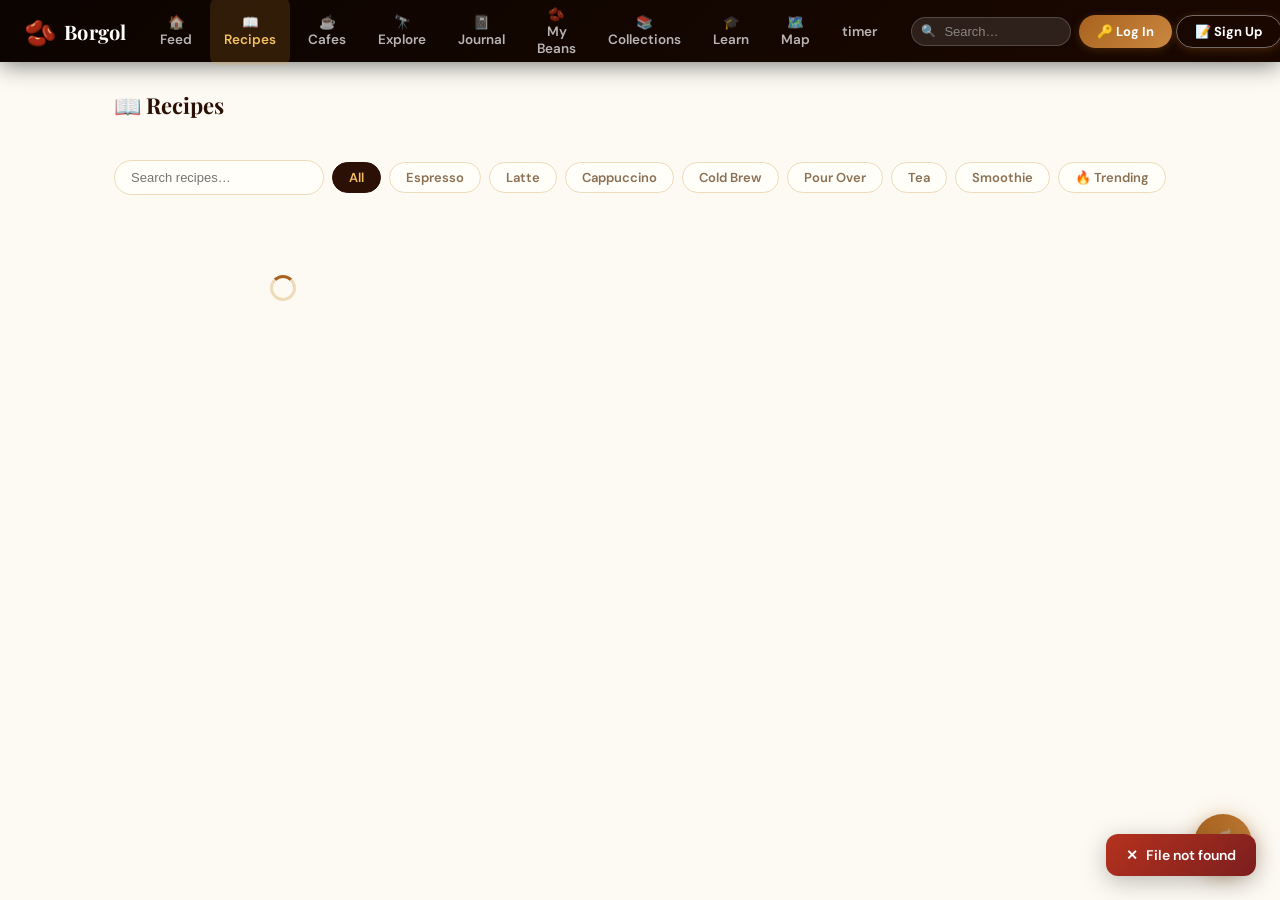
==== commit f5a178ec: "feat: implement weather logging, recipe collections, cafe check-ins, and achievement badges Feature " ====
--- a/src/main/resources/public/index.html
+++ b/src/main/resources/public/index.html
@@ -7,6 +7,8 @@
 <!-- Leaflet.js — OpenStreetMap tiles, no API key required -->
 <link rel="stylesheet" href="https://unpkg.com/leaflet@1.9.4/dist/leaflet.css"/>
 <script src="https://unpkg.com/leaflet@1.9.4/dist/leaflet.js"></script>
+<!-- Chart.js — brew stats charts -->
+<script src="https://cdn.jsdelivr.net/npm/chart.js@4.4.0/dist/chart.umd.min.js"></script>
 <style>
 /* ── Google Fonts ────────────────────────────────────────────────────────── */
 @import url('https://fonts.googleapis.com/css2?family=Playfair+Display:wght@600;700;900&family=DM+Sans:opsz,wght@9..40,400;9..40,500;9..40,600;9..40,700&display=swap');
@@ -453,6 +455,22 @@
 .rating-slider-label{font-size:12px;font-weight:700;color:var(--muted);text-transform:uppercase;letter-spacing:.4px;width:80px;flex-shrink:0}
 .rating-slider{flex:1;accent-color:var(--caramel)}
 .rating-val{font-size:13px;font-weight:800;color:var(--roast);width:20px;text-align:right;flex-shrink:0}
+
+/* ── Ratio Calculator ──────────────────────────────────────────────────────── */
+.ratio-calc{background:var(--surface);border:1px solid var(--border);border-radius:var(--radius);padding:18px 22px;margin-bottom:20px}
+.ratio-calc-title{font-size:13px;font-weight:800;color:var(--muted);text-transform:uppercase;letter-spacing:.6px;margin-bottom:14px}
+.ratio-row{display:flex;align-items:center;gap:12px;margin-bottom:10px}
+.ratio-lbl{font-size:12px;font-weight:700;color:var(--muted);width:52px;flex-shrink:0}
+.ratio-slider{flex:1;accent-color:var(--caramel)}
+.ratio-val{font-size:14px;font-weight:800;color:var(--roast);width:54px;text-align:right}
+.ratio-result{display:flex;gap:12px;margin-top:14px;padding-top:12px;border-top:1px solid var(--border);flex-wrap:wrap}
+.ratio-chip{background:var(--cream);border:1px solid var(--border);border-radius:10px;padding:6px 14px;font-size:12px;font-weight:700;color:var(--roast);text-align:center}
+.ratio-chip span{display:block;font-size:10px;font-weight:400;color:var(--muted);margin-top:1px}
+
+/* ── Tab bar ──────────────────────────────────────────────────────────────── */
+.tab-bar{display:flex;gap:6px;flex-wrap:wrap}
+.tab-btn{background:none;border:1px solid var(--border);border-radius:20px;padding:6px 16px;font-size:13px;font-weight:600;color:var(--muted);cursor:pointer;transition:all .2s}
+.tab-btn.active,.tab-btn:hover{background:var(--caramel);border-color:var(--caramel);color:#fff}
 
 /* ── Journal entry cards ─────────────────────────────────────────────────── */
 .journal-grid{display:grid;grid-template-columns:repeat(auto-fill,minmax(280px,1fr));gap:18px}
@@ -602,20 +620,6 @@
 .qb-step-text{font-size:1.05rem;color:var(--text,#180F08);line-height:1.5;font-weight:500;min-height:64px}
 .qb-recipe-title{font-family:var(--font-serif,serif);font-size:1.1rem;color:#2B1005;margin-bottom:16px}
 .qb-nav{display:flex;gap:10px;margin-top:20px;justify-content:space-between;align-items:center}
-/* ── Bean Stash cards ──────────────────────────────────────────────────────── */
-.bean-card{background:var(--surface,#FFFEF8);border:1px solid var(--border,#EDDBBA);border-radius:16px;padding:18px 20px;display:flex;flex-direction:column;gap:10px;box-shadow:0 2px 12px rgba(12,4,0,.07);transition:.2s}
-.bean-card:hover{transform:translateY(-2px);box-shadow:0 6px 20px rgba(12,4,0,.12)}
-.bean-card-top{display:flex;justify-content:space-between;align-items:flex-start}
-.bean-name{font-family:var(--font-serif,serif);font-size:1.05rem;font-weight:700;color:#2B1005}
-.bean-origin{font-size:.8rem;color:var(--muted,#8A7054);margin-top:2px}
-.bean-badge{padding:3px 9px;border-radius:20px;font-size:.7rem;font-weight:700;background:rgba(168,98,30,.1);color:#A8621E;white-space:nowrap}
-.bean-meta{display:flex;gap:12px;flex-wrap:wrap}
-.bean-meta-item{font-size:.78rem;color:var(--muted,#8A7054);display:flex;align-items:center;gap:4px}
-.bean-weight{font-size:1.1rem;font-weight:700;color:#A8621E}
-.bean-notes{font-size:.8rem;color:var(--text,#180F08);line-height:1.5;opacity:.8;display:-webkit-box;-webkit-line-clamp:2;-webkit-box-orient:vertical;overflow:hidden}
-.bean-actions{display:flex;gap:8px;margin-top:4px}
-/* ── Journal stats tabs ────────────────────────────────────────────────────── */
-.journal-tab-content{display:none}.journal-tab-content.active{display:block}
 </style>
 </head>
 <body>
@@ -629,10 +633,11 @@
     <button class="nav-link" onclick="showPage('cafes')" data-i18n="cafes">☕ Cafes</button>
     <button class="nav-link" onclick="showPage('explore')" data-i18n="explore">🔭 Explore</button>
     <button class="nav-link" onclick="showPage('journal')" data-i18n="journal">📓 Journal</button>
+    <button class="nav-link" onclick="showPage('beans')">🫘 My Beans</button>
+    <button class="nav-link" onclick="showPage('collections')">📚 Collections</button>
     <button class="nav-link" onclick="showPage('learn')" data-i18n="learn">🎓 Learn</button>
     <button class="nav-link" onclick="showPage('map')" data-i18n="map">🗺️ Map</button>
     <button class="nav-link" onclick="showPage('timer')" data-i18n="timer">⏱️ Timer</button>
-    <button class="nav-link" onclick="showPage('beans')" data-i18n="beans">🫘 My Beans</button>
   </div>
   <div class="nav-right">
     <div class="search-wrap">
@@ -679,10 +684,11 @@
   <button class="mobile-nav-link" onclick="toggleMobileNav();showPage('cafes')" data-i18n="cafes">☕ Cafes</button>
   <button class="mobile-nav-link" onclick="toggleMobileNav();showPage('explore')" data-i18n="explore">🔭 Explore</button>
   <button class="mobile-nav-link" onclick="toggleMobileNav();showPage('journal')" data-i18n="journal">📓 Journal</button>
+  <button class="mobile-nav-link" onclick="toggleMobileNav();showPage('beans')">🫘 My Beans</button>
+  <button class="mobile-nav-link" onclick="toggleMobileNav();showPage('collections')">📚 Collections</button>
   <button class="mobile-nav-link" onclick="toggleMobileNav();showPage('learn')" data-i18n="learn">🎓 Learn</button>
   <button class="mobile-nav-link" onclick="toggleMobileNav();showPage('map')" data-i18n="map">🗺️ Map</button>
   <button class="mobile-nav-link" onclick="toggleMobileNav();showPage('timer')">⏱️ Brew Timer</button>
-  <button class="mobile-nav-link" onclick="toggleMobileNav();showPage('beans')">🫘 My Beans</button>
   <hr class="mobile-divider"/>
   <div id="mobile-auth-section">
     <button class="mobile-nav-link" onclick="toggleMobileNav();openModal('login-modal')" data-i18n="logIn">🔑 Log In</button>
@@ -815,25 +821,87 @@
 <div class="page" id="page-journal">
   <div style="display:flex;align-items:center;justify-content:space-between;margin-bottom:16px">
     <div class="section-title">📓 My Brew Journal</div>
-    <div style="display:flex;gap:8px" id="journal-header-actions">
+    <div style="display:flex;gap:8px">
       <button class="btn btn-secondary" onclick="exportJournalPDF()" id="btn-export-journal" title="Export as PDF" data-i18n="exportPDF">📄 Export PDF</button>
       <button class="btn btn-secondary" onclick="exportJournalCSV()" id="btn-export-csv" title="Export as CSV" data-i18n="exportCSV">📊 Export CSV</button>
       <button class="btn btn-primary" onclick="openNewJournalModal()" id="btn-new-journal" data-i18n="newEntry">+ New Entry</button>
     </div>
   </div>
+  <!-- Journal sub-tabs: Entries / Stats -->
   <div class="tab-bar" style="margin-bottom:20px">
-    <button class="tab-btn active" onclick="journalTab('entries',this)">📋 Entries</button>
-    <button class="tab-btn" onclick="journalTab('stats',this)">📊 Stats</button>
-  </div>
-  <div class="journal-tab-content active" id="journal-tab-entries">
-    <div id="journal-grid" class="journal-grid">
-      <div class="loading"><div class="spinner"></div> Loading journal…</div>
-    </div>
-  </div>
-  <div class="journal-tab-content" id="journal-tab-stats">
-    <div id="journal-stats-content">
-      <div class="loading"><div class="spinner"></div> Loading stats…</div>
-    </div>
+    <button class="tab-btn active" id="journal-tab-entries" onclick="switchJournalTab('entries',this)">Entries</button>
+    <button class="tab-btn" id="journal-tab-stats" onclick="switchJournalTab('stats',this)">📊 Stats</button>
+  </div>
+  <!-- Ratio Calculator (shown on Entries tab) -->
+  <div class="ratio-calc" id="ratio-calc">
+    <div class="ratio-calc-title">⚖️ Brew Ratio Calculator</div>
+    <div class="ratio-row">
+      <span class="ratio-lbl">Dose</span>
+      <input class="ratio-slider" type="range" id="rc-dose" min="8" max="40" value="18" step="0.5" oninput="rcUpdate()">
+      <span class="ratio-val"><span id="rc-dose-val">18</span>g</span>
+    </div>
+    <div class="ratio-row">
+      <span class="ratio-lbl">Ratio</span>
+      <input class="ratio-slider" type="range" id="rc-ratio" min="1" max="20" value="2" step="0.1" oninput="rcUpdate()">
+      <span class="ratio-val">1:<span id="rc-ratio-val">2.0</span></span>
+    </div>
+    <div class="ratio-result" id="rc-result"></div>
+  </div>
+  <!-- Stats panel (shown on Stats tab) -->
+  <div id="journal-stats-panel" style="display:none">
+    <div style="display:flex;gap:16px;flex-wrap:wrap;margin-bottom:24px">
+      <div class="card" style="padding:18px 24px;flex:1;min-width:140px;text-align:center">
+        <div style="font-size:28px;font-weight:800;color:var(--roast)" id="stat-total">—</div>
+        <div style="font-size:11px;color:var(--muted);text-transform:uppercase;letter-spacing:.5px">Total Brews</div>
+      </div>
+      <div class="card" style="padding:18px 24px;flex:1;min-width:140px;text-align:center">
+        <div style="font-size:28px;font-weight:800;color:var(--caramel)" id="stat-avg">—</div>
+        <div style="font-size:11px;color:var(--muted);text-transform:uppercase;letter-spacing:.5px">Avg Rating</div>
+      </div>
+      <div class="card" style="padding:18px 24px;flex:1;min-width:140px;text-align:center">
+        <div style="font-size:18px;font-weight:800;color:var(--roast);white-space:nowrap;overflow:hidden;text-overflow:ellipsis" id="stat-top-method">—</div>
+        <div style="font-size:11px;color:var(--muted);text-transform:uppercase;letter-spacing:.5px">Top Method</div>
+      </div>
+    </div>
+    <div style="display:grid;grid-template-columns:1fr 1fr;gap:20px">
+      <div class="card" style="padding:18px">
+        <div style="font-size:12px;font-weight:800;color:var(--muted);text-transform:uppercase;margin-bottom:12px">Brew Methods</div>
+        <canvas id="chart-methods" height="200"></canvas>
+      </div>
+      <div class="card" style="padding:18px">
+        <div style="font-size:12px;font-weight:800;color:var(--muted);text-transform:uppercase;margin-bottom:12px">Monthly Avg Rating</div>
+        <canvas id="chart-monthly" height="200"></canvas>
+      </div>
+    </div>
+  </div>
+  <div id="journal-grid" class="journal-grid">
+    <div class="loading"><div class="spinner"></div> Loading journal…</div>
+  </div>
+</div>
+
+<!-- ══════════════════════════════════════════════════════════════════════════ -->
+<!-- BEANS PAGE -->
+<!-- ══════════════════════════════════════════════════════════════════════════ -->
+<div class="page" id="page-beans">
+  <div style="display:flex;align-items:center;justify-content:space-between;margin-bottom:20px">
+    <div class="section-title">🫘 My Bean Collection</div>
+    <button class="btn btn-primary" onclick="openNewBeanModal()">+ Add Bean</button>
+  </div>
+  <div id="beans-grid" class="recipe-grid">
+    <div class="loading"><div class="spinner"></div> Loading beans…</div>
+  </div>
+</div>
+
+<!-- ══════════════════════════════════════════════════════════════════════════ -->
+<!-- COLLECTIONS PAGE -->
+<!-- ══════════════════════════════════════════════════════════════════════════ -->
+<div class="page" id="page-collections">
+  <div style="display:flex;align-items:center;justify-content:space-between;margin-bottom:20px">
+    <div class="section-title">📚 My Collections</div>
+    <button class="btn btn-primary" onclick="openNewCollectionModal()">+ New Collection</button>
+  </div>
+  <div id="collections-grid" class="recipe-grid">
+    <div class="loading"><div class="spinner"></div> Loading…</div>
   </div>
 </div>
 
@@ -935,51 +1003,6 @@
       <button class="timer-btn secondary" id="tmr-btn-reset" onclick="tmr_resetTimer()">↺ Reset</button>
     </div>
     <ul class="steps-list" id="tmr-steps-list"></ul>
-  </div>
-</div>
-
-<!-- ══════════════════════════════════════════════════════════════════════════ -->
-<!-- MY BEANS PAGE -->
-<!-- ══════════════════════════════════════════════════════════════════════════ -->
-<div class="page" id="page-beans">
-  <div style="display:flex;align-items:center;justify-content:space-between;margin-bottom:20px">
-    <div class="section-title">🫘 My Bean Stash</div>
-    <button class="btn btn-primary" id="btn-new-bean" onclick="openNewBeanModal()">+ Add Bean</button>
-  </div>
-  <div id="beans-grid" class="recipe-grid">
-    <div class="loading"><div class="spinner"></div> Loading beans…</div>
-  </div>
-</div>
-
-<!-- Bean modal -->
-<div class="modal-overlay" id="bean-modal">
-  <div class="modal">
-    <div class="modal-header">
-      <div class="modal-title" id="bean-modal-title">🫘 Add Bean</div>
-      <button class="modal-close" onclick="closeModal('bean-modal')">✕</button>
-    </div>
-    <div class="modal-body">
-      <div class="field"><label>Bean Name</label><input id="b-name" type="text" placeholder="e.g. Ethiopian Yirgacheffe Natural"/></div>
-      <div class="field"><label>Origin / Farm</label><input id="b-origin" type="text" placeholder="e.g. Ethiopia, Guji Zone"/></div>
-      <div style="display:grid;grid-template-columns:1fr 1fr;gap:12px">
-        <div class="field"><label>Roast Level</label>
-          <select id="b-roast">
-            <option>Light</option><option>Medium-Light</option><option>Medium</option>
-            <option>Medium-Dark</option><option>Dark</option>
-          </select>
-        </div>
-        <div class="field"><label>Weight (g)</label><input id="b-weight" type="number" min="0" step="5" value="250" placeholder="250"/></div>
-      </div>
-      <div style="display:grid;grid-template-columns:1fr 1fr;gap:12px">
-        <div class="field"><label>Purchase Date</label><input id="b-purchase" type="date"/></div>
-        <div class="field"><label>Roast Date</label><input id="b-roasted" type="date"/></div>
-      </div>
-      <div class="field"><label>Notes</label><textarea id="b-notes" rows="3" placeholder="Tasting notes, processing method, etc."></textarea></div>
-    </div>
-    <div class="modal-footer">
-      <button class="btn btn-secondary" onclick="closeModal('bean-modal')">Cancel</button>
-      <button class="btn btn-primary" id="btn-save-bean" onclick="saveBean()">Save Bean</button>
-    </div>
   </div>
 </div>
 
@@ -1245,22 +1268,10 @@
         <div class="field"><label>Water Temp (°C)</label><input id="j-temp" type="number" min="50" max="100" value="93"/></div>
       </div>
       <div class="form-row">
-        <div class="field"><label>Dose (grams)</label><input id="j-dose" type="number" step="0.1" min="1" max="100" value="18" oninput="jRatioUpdate('dose')"/></div>
-        <div class="field"><label>Water (ml)</label><input id="j-water" type="number" step="5" min="1" max="2000" value="300" oninput="jRatioUpdate('water')"/></div>
-      </div>
-      <div style="display:flex;align-items:center;gap:10px;margin:-8px 0 12px;padding:8px 12px;background:rgba(168,98,30,.06);border:1px solid rgba(168,98,30,.2);border-radius:10px;font-size:.82rem">
-        <span>⚖️ Ratio:</span>
-        <strong id="j-ratio-display" style="color:#A8621E">1 : 16.7</strong>
-        <span style="color:var(--muted);font-size:.75rem">· click a preset:</span>
-        <button type="button" style="border:1px solid var(--border);background:var(--cream);border-radius:6px;padding:2px 8px;font-size:.75rem;cursor:pointer;color:#A8621E" onclick="jRatioPreset(15)">1:15</button>
-        <button type="button" style="border:1px solid var(--border);background:var(--cream);border-radius:6px;padding:2px 8px;font-size:.75rem;cursor:pointer;color:#A8621E" onclick="jRatioPreset(16)">1:16</button>
-        <button type="button" style="border:1px solid var(--border);background:var(--cream);border-radius:6px;padding:2px 8px;font-size:.75rem;cursor:pointer;color:#A8621E" onclick="jRatioPreset(17)">1:17</button>
-        <button type="button" style="border:1px solid var(--border);background:var(--cream);border-radius:6px;padding:2px 8px;font-size:.75rem;cursor:pointer;color:#A8621E" onclick="jRatioPreset(2.5)">1:2.5</button>
-      </div>
-      <div class="form-row">
+        <div class="field"><label>Dose (grams)</label><input id="j-dose" type="number" step="0.1" min="1" max="100" value="18"/></div>
         <div class="field"><label>Yield (grams)</label><input id="j-yield" type="number" step="0.1" min="1" max="500" value="36"/></div>
-        <div class="field"><label>Brew Time (seconds)</label><input id="j-time" type="number" min="0" max="3600" value="210"/></div>
-      </div>
+      </div>
+      <div class="field"><label>Brew Time (seconds)</label><input id="j-time" type="number" min="0" max="3600" value="210"/></div>
       <div style="display:flex;flex-wrap:wrap;gap:20px;align-items:flex-start;margin:16px 0">
         <div style="flex:1;min-width:220px">
           <div class="section-label" style="margin-bottom:12px">Rate Your Brew (0–10)</div>
@@ -1278,6 +1289,12 @@
         </div>
       </div>
       <div class="field"><label>Tasting Notes</label><textarea id="j-notes" rows="3" placeholder="e.g. Bright and floral with blueberry sweetness, silky body…"></textarea></div>
+      <div style="display:flex;align-items:center;gap:8px;padding:10px 14px;background:var(--cream);border-radius:10px;border:1px solid var(--border)">
+        <span style="font-size:18px">🌤</span>
+        <span id="j-weather-display" style="font-size:13px;color:var(--muted);flex:1">Weather not fetched</span>
+        <button type="button" class="btn btn-secondary" style="flex-shrink:0;font-size:12px;padding:5px 10px" onclick="fetchJournalWeather()">Fetch</button>
+        <input type="hidden" id="j-weather"/>
+      </div>
     </div>
     <div class="modal-footer">
       <button class="btn btn-secondary" onclick="closeModal('journal-modal')">Cancel</button>
@@ -1433,6 +1450,97 @@
     </div>
     <div style="margin-top:16px;text-align:center">
       <button class="btn btn-primary" onclick="qb_openInTimer()">⏱️ Start Full Timer</button>
+    </div>
+  </div>
+</div>
+
+<!-- Bean Bag Modal -->
+<div class="modal-overlay" id="bean-modal">
+  <div class="modal modal-md">
+    <div class="modal-header">
+      <div class="modal-title" id="bean-modal-title">🫘 Add Bean</div>
+      <button class="modal-close" onclick="closeModal('bean-modal')">✕</button>
+    </div>
+    <div class="modal-body">
+      <input type="hidden" id="bean-edit-id"/>
+      <div class="form-row">
+        <div class="field"><label>Bean Name *</label><input id="bean-name" placeholder="e.g. Yirgacheffe Natural"/></div>
+        <div class="field"><label>Roaster</label><input id="bean-roaster" placeholder="e.g. Blue Bottle"/></div>
+      </div>
+      <div class="form-row">
+        <div class="field"><label>Origin</label><input id="bean-origin" placeholder="e.g. Ethiopia"/></div>
+        <div class="field"><label>Roast Level</label>
+          <select id="bean-roast-level">
+            <option value="LIGHT">Light</option>
+            <option value="MEDIUM" selected>Medium</option>
+            <option value="MEDIUM-DARK">Medium-Dark</option>
+            <option value="DARK">Dark</option>
+          </select>
+        </div>
+      </div>
+      <div class="form-row">
+        <div class="field"><label>Roast Date</label><input type="date" id="bean-roast-date"/></div>
+        <div class="field"><label>Remaining (g)</label><input type="number" id="bean-remaining" value="250" min="0" max="5000"/></div>
+      </div>
+      <div class="field"><label>Your Rating (0=unrated)</label>
+        <input type="range" id="bean-rating" min="0" max="5" value="0" step="1" oninput="document.getElementById('bean-rating-val').textContent=this.value"/>
+        <span id="bean-rating-val">0</span>/5
+      </div>
+      <div class="field"><label>Notes</label><textarea id="bean-notes" rows="2" placeholder="Tasting notes, where you got it…"></textarea></div>
+    </div>
+    <div class="modal-footer">
+      <button class="btn btn-secondary" onclick="closeModal('bean-modal')">Cancel</button>
+      <button class="btn btn-primary" onclick="saveBeanBag()">Save</button>
+    </div>
+  </div>
+</div>
+
+<!-- New Collection Modal -->
+<div class="modal-overlay" id="collection-new-modal">
+  <div class="modal modal-sm">
+    <div class="modal-header">
+      <div class="modal-title">📚 New Collection</div>
+      <button class="modal-close" onclick="closeModal('collection-new-modal')">✕</button>
+    </div>
+    <div class="modal-body">
+      <div class="field"><label>Name *</label><input id="col-name" placeholder="e.g. Weekend Brews"/></div>
+      <div class="field"><label>Description</label><input id="col-desc" placeholder="Optional description"/></div>
+    </div>
+    <div class="modal-footer">
+      <button class="btn btn-secondary" onclick="closeModal('collection-new-modal')">Cancel</button>
+      <button class="btn btn-primary" onclick="saveCollection()">Create</button>
+    </div>
+  </div>
+</div>
+
+<!-- Collection Detail Modal -->
+<div class="modal-overlay" id="collection-detail-modal">
+  <div class="modal modal-lg">
+    <div class="modal-header">
+      <div class="modal-title" id="col-detail-title">Collection</div>
+      <button class="modal-close" onclick="closeModal('collection-detail-modal')">✕</button>
+    </div>
+    <div id="col-detail-content" class="recipe-grid" style="padding:20px;max-height:70vh;overflow-y:auto">
+      <div class="loading"><div class="spinner"></div></div>
+    </div>
+  </div>
+</div>
+
+<!-- Add to Collection Modal -->
+<div class="modal-overlay" id="add-to-col-modal">
+  <div class="modal modal-sm">
+    <div class="modal-header">
+      <div class="modal-title">📚 Add to Collection</div>
+      <button class="modal-close" onclick="closeModal('add-to-col-modal')">✕</button>
+    </div>
+    <div class="modal-body">
+      <input type="hidden" id="atc-recipe-id"/>
+      <div id="atc-collections-list" style="display:flex;flex-direction:column;gap:8px;max-height:280px;overflow-y:auto">
+        <div class="loading"><div class="spinner"></div></div>
+      </div>
+    </div>
+    <div class="modal-footer">
+      <button class="btn btn-secondary" onclick="closeModal('add-to-col-modal')">Close</button>
     </div>
   </div>
 </div>
@@ -1510,8 +1618,18 @@
 function toggleDarkMode() { applyTheme(!document.body.classList.contains('dark')); }
 (function initTheme() {
   const saved = localStorage.getItem('borgol_dark');
-  if (saved !== null) applyTheme(saved === '1');
-  // else: CSS @media query auto-applies, no JS class needed
+  if (saved !== null) {
+    applyTheme(saved === '1');
+  } else {
+    // Follow system preference and keep JS state in sync
+    const prefersDark = window.matchMedia('(prefers-color-scheme: dark)').matches;
+    applyTheme(prefersDark);
+    // Listen for system changes (only when user hasn't manually set a preference)
+    window.matchMedia('(prefers-color-scheme: dark)')
+      .addEventListener('change', e => {
+        if (localStorage.getItem('borgol_dark') === null) applyTheme(e.matches);
+      });
+  }
 })();
 
 // ── State ─────────────────────────────────────────────────────────────────────
@@ -1646,9 +1764,10 @@
   else if (name === 'cafes')   loadCafes();
   else if (name === 'explore') loadTopUsers();
   else if (name === 'journal') loadJournal();
+  else if (name === 'beans')        { if (TOKEN) loadBeans(); else openModal('login-modal'); }
+  else if (name === 'collections')  { if (TOKEN) loadCollections(); else openModal('login-modal'); }
   else if (name === 'learn')   loadLearn();
   else if (name === 'map')     loadMap();
-  else if (name === 'beans')   loadBeans();
   else if (name === 'profile') loadProfile(userId || (ME && ME.id));
 }
 
@@ -1903,6 +2022,7 @@
         </button>
         <button class="report-btn" onclick="openReportModal('recipe',${r.id})" title="Report">⚑</button>
         <button onclick="openQuickBrew({id:${r.id},title:${JSON.stringify(r.title||'')},instructions:${JSON.stringify(r.instructions||'')},brewTime:${r.brewTime||5}})" title="Step-by-step guide" style="border:none;background:none;cursor:pointer;font-size:13px;color:var(--caramel,#A8621E);padding:5px 8px;border-radius:8px;transition:.15s" onmouseover="this.style.background='rgba(168,98,30,.1)'" onmouseout="this.style.background='none'">⚡ Easy Make</button>
+        ${ME ? `<button onclick="openAddToCollection(${r.id})" title="Save to collection" style="border:none;background:none;cursor:pointer;font-size:14px;color:var(--muted);padding:5px 8px;border-radius:8px;transition:.15s" onmouseover="this.style.color='var(--roast)'" onmouseout="this.style.color='var(--muted)'">📚</button>` : ''}
       </div>
     </div>`;
 }
@@ -2258,10 +2378,19 @@
             ${c.currentUserRating ? 'Update Rating' : 'Submit Rating'}
           </button>
         </div>` : `<p style="font-size:13px;color:var(--muted)"><a href="#" onclick="closeModal('cafe-detail-modal');openModal('login-modal')" style="color:var(--caramel);font-weight:700">Log in</a> to rate this cafe.</p>`}
+        <div style="margin-top:20px;padding-top:16px;border-top:1px solid var(--border)">
+          <div style="font-weight:800;font-size:12px;color:var(--muted);text-transform:uppercase;letter-spacing:.5px;margin-bottom:10px">📍 Check-ins</div>
+          <div id="cafe-checkins-list-${c.id}" style="margin-bottom:10px"><div class="loading"><div class="spinner"></div></div></div>
+          ${ME ? `<div style="display:flex;gap:8px">
+            <input id="checkin-note-${c.id}" placeholder="Add a note… (optional)" style="flex:1;padding:8px 12px;border:1.5px solid var(--border);border-radius:8px;font-size:13px;outline:none;font-family:inherit;background:var(--milk);color:var(--text)"/>
+            <button class="btn btn-primary" style="font-size:12px;padding:6px 14px" onclick="submitCheckin(${c.id})">Check In 📍</button>
+          </div>` : ''}
+        </div>
       </div>`;
 
     document._cafeRatings = document._cafeRatings || {};
     document._cafeRatings[c.id] = c.currentUserRating || 0;
+    loadCafeCheckins(c.id);
   } catch (e) {
     document.getElementById('cafe-detail-content').innerHTML = `<div class="modal-body"><p style="color:var(--danger)">${esc(e.message)}</p></div>`;
   }
@@ -2293,6 +2422,35 @@
     toast('Rating submitted!', 'ok');
     if (document.getElementById('page-cafes').classList.contains('active')) loadCafes();
   } catch (e) { toast(e.message, 'err'); }
+}
+
+async function loadCafeCheckins(cafeId) {
+  const el = document.getElementById(`cafe-checkins-list-${cafeId}`);
+  if (!el) return;
+  try {
+    const data = await api(`/api/cafes/${cafeId}/checkins`);
+    if (!data.length) { el.innerHTML = '<div style="font-size:12px;color:var(--muted)">No check-ins yet. Be the first!</div>'; return; }
+    el.innerHTML = data.map(ci => `
+      <div style="display:flex;gap:8px;align-items:center;padding:6px 0;border-bottom:1px solid var(--border)">
+        ${avatarHtml(ci.username, ci.avatarUrl, 28)}
+        <div style="flex:1;min-width:0">
+          <span style="font-weight:700;font-size:13px">${esc(ci.username)}</span>
+          ${ci.note ? `<span style="font-size:12px;color:var(--muted)"> · ${esc(ci.note)}</span>` : ''}
+          <div style="font-size:11px;color:var(--muted)">${timeAgo(ci.createdAt)}</div>
+        </div>
+      </div>`).join('');
+  } catch(e) { if (el) el.innerHTML = ''; }
+}
+
+async function submitCheckin(cafeId) {
+  const input = document.getElementById(`checkin-note-${cafeId}`);
+  const note = input ? input.value.trim() : '';
+  try {
+    await api(`/api/cafes/${cafeId}/checkin`, {method:'POST', body:JSON.stringify({note})});
+    if (input) input.value = '';
+    await loadCafeCheckins(cafeId);
+    toast('Checked in! 📍');
+  } catch(e) { toast(e.message, 'err'); }
 }
 
 async function saveCafe() {
@@ -2336,9 +2494,10 @@
   document.getElementById('profile-header').innerHTML = '<div class="loading"><div class="spinner"></div></div>';
   document.getElementById('profile-tab-content').innerHTML = '<div class="loading"><div class="spinner"></div></div>';
   try {
-    const [user, recipes] = await Promise.all([
+    const [user, recipes, achievements] = await Promise.all([
       api(`/api/users/${userId}`),
-      api(`/api/users/${userId}/recipes`)
+      api(`/api/users/${userId}/recipes`),
+      ME && ME.id === userId ? api('/api/achievements').catch(()=>[]) : Promise.resolve([])
     ]);
     const isMe        = ME && ME.id === userId;
     const isFollowing = user.isFollowing;
@@ -2376,6 +2535,22 @@
           </button>
         ` : ''}
       </div>`;
+
+    // Badges section (only shown on own profile)
+    if (achievements.length) {
+      const earned = achievements.filter(a => a.earned);
+      const badgeHtml = earned.length
+        ? earned.map(a => `<div title="${esc(a.name)}: ${esc(a.description)}" style="display:flex;flex-direction:column;align-items:center;gap:3px;padding:8px 10px;background:var(--cream);border:1px solid var(--border);border-radius:10px;min-width:54px;cursor:default">
+            <span style="font-size:22px">${a.icon}</span>
+            <span style="font-size:10px;font-weight:700;color:var(--muted);text-align:center;line-height:1.2">${esc(a.name)}</span>
+          </div>`).join('')
+        : `<span style="font-size:13px;color:var(--muted)">No badges yet — keep brewing!</span>`;
+      document.getElementById('profile-header').innerHTML += `
+        <div style="padding:14px 0 0;border-top:1px solid var(--border);margin-top:14px;width:100%">
+          <div style="font-size:11px;font-weight:800;color:var(--muted);text-transform:uppercase;letter-spacing:.5px;margin-bottom:10px">🏅 Achievements</div>
+          <div style="display:flex;flex-wrap:wrap;gap:8px">${badgeHtml}</div>
+        </div>`;
+    }
 
     document.getElementById('profile-tab-content').innerHTML =
       recipes.length ? recipes.map(r => renderRecipeCard(r)).join('') : emptyState('📖', 'No recipes yet');
@@ -2628,16 +2803,6 @@
 let JOURNAL_ENTRIES = [];
 let currentJournalEntry = null;
 
-function journalTab(name, btn) {
-  document.querySelectorAll('#page-journal .tab-btn').forEach(b => b.classList.remove('active'));
-  document.querySelectorAll('.journal-tab-content').forEach(c => c.classList.remove('active'));
-  btn.classList.add('active');
-  document.getElementById('journal-tab-' + name).classList.add('active');
-  const actions = document.getElementById('journal-header-actions');
-  if (actions) actions.style.display = name === 'entries' ? 'flex' : 'none';
-  if (name === 'stats') renderJournalStats(JOURNAL_ENTRIES);
-}
-
 async function loadJournal() {
   const grid = document.getElementById('journal-grid');
   if (!ME) {
@@ -2648,6 +2813,7 @@
   try {
     JOURNAL_ENTRIES = await api('/api/journal');
     renderJournalGrid();
+    rcUpdate();
   } catch(e) { grid.innerHTML = `<div class="empty-state"><div class="empty-icon">⚠️</div><div class="empty-msg">${esc(e.message)}</div></div>`; }
 }
 
@@ -2689,21 +2855,6 @@
   }).join('');
 }
 
-function jRatioUpdate(changed) {
-  const dose  = parseFloat(document.getElementById('j-dose')?.value)  || 1;
-  const water = parseFloat(document.getElementById('j-water')?.value) || 1;
-  const el    = document.getElementById('j-ratio-display');
-  if (el) el.textContent = `1 : ${(water / dose).toFixed(1)}`;
-}
-
-function jRatioPreset(r) {
-  const dose  = parseFloat(document.getElementById('j-dose')?.value) || 18;
-  const water = Math.round(dose * r);
-  const wEl   = document.getElementById('j-water');
-  if (wEl) wEl.value = water;
-  jRatioUpdate('water');
-}
-
 function openNewJournalModal() {
   if (!ME) { openModal('login-modal'); return; }
   document.getElementById('journal-edit-id').value = '';
@@ -2714,14 +2865,14 @@
   document.getElementById('j-grind').value = 'Medium-Fine';
   document.getElementById('j-temp').value  = '93';
   document.getElementById('j-dose').value  = '18';
-  document.getElementById('j-water').value = '300';
   document.getElementById('j-yield').value = '36';
   document.getElementById('j-time').value  = '210';
-  jRatioUpdate('dose');
   ['aroma','flavor','acidity','body','sweetness','finish'].forEach(k => {
     document.getElementById('j-'+k).value = 7;
     document.getElementById('jv-'+k).textContent = 7;
   });
+  document.getElementById('j-weather').value = '';
+  document.getElementById('j-weather-display').textContent = 'Weather not fetched';
   updateJournalRadar();
   openModal('journal-modal');
 }
@@ -2738,12 +2889,16 @@
   document.getElementById('j-grind').value  = e.grindSize || 'Medium-Fine';
   document.getElementById('j-temp').value   = e.waterTempC || 93;
   document.getElementById('j-dose').value   = e.doseGrams || 18;
-  const inferredWater = Math.round((e.doseGrams || 18) * 16);
-  document.getElementById('j-water').value  = inferredWater;
   document.getElementById('j-yield').value  = e.yieldGrams || 36;
   document.getElementById('j-time').value   = e.brewTimeSec || 210;
-  jRatioUpdate('dose');
   document.getElementById('j-notes').value  = e.notes || '';
+  document.getElementById('j-weather').value = e.weatherData || '';
+  try {
+    const w = e.weatherData ? JSON.parse(e.weatherData) : null;
+    document.getElementById('j-weather-display').textContent = w
+      ? `${w.condition} · ${w.temp}°C · ${w.humidity}% humidity`
+      : 'Weather not fetched';
+  } catch { document.getElementById('j-weather-display').textContent = 'Weather not fetched'; }
   const map = {aroma:e.ratingAroma, flavor:e.ratingFlavor, acidity:e.ratingAcidity,
                body:e.ratingBody, sweetness:e.ratingSweetness, finish:e.ratingFinish};
   Object.entries(map).forEach(([k,v]) => {
@@ -2784,6 +2939,7 @@
     ratingSweetness:parseInt(document.getElementById('j-sweetness').value),
     ratingFinish:   parseInt(document.getElementById('j-finish').value),
     notes: document.getElementById('j-notes').value.trim(),
+    weatherData: document.getElementById('j-weather').value.trim(),
   };
   try {
     if (editId) {
@@ -2795,7 +2951,30 @@
     }
     closeModal('journal-modal');
     loadJournal();
+    checkAchievements();
   } catch(e) { toast(e.message, 'err'); }
+}
+
+async function fetchJournalWeather() {
+  const display = document.getElementById('j-weather-display');
+  if (!navigator.geolocation) { display.textContent = 'Geolocation not supported'; return; }
+  display.textContent = 'Locating…';
+  navigator.geolocation.getCurrentPosition(async pos => {
+    try {
+      const {latitude: lat, longitude: lng} = pos.coords;
+      const url = `https://api.open-meteo.com/v1/forecast?latitude=${lat}&longitude=${lng}&current=temperature_2m,relative_humidity_2m,weather_code`;
+      const r = await fetch(url);
+      const d = await r.json();
+      const c = d.current;
+      const wmo = {0:'Clear',1:'Mainly clear',2:'Partly cloudy',3:'Overcast',
+        45:'Foggy',51:'Drizzle',61:'Rain',71:'Snow',80:'Showers',95:'Thunderstorm'};
+      const condition = wmo[c.weather_code] || wmo[Math.floor(c.weather_code/10)*10] || 'Unknown';
+      const weather = {temp: Math.round(c.temperature_2m), humidity: c.relative_humidity_2m, condition};
+      document.getElementById('j-weather').value = JSON.stringify(weather);
+      display.textContent = `${condition} · ${weather.temp}°C · ${weather.humidity}% humidity`;
+      display.style.color = 'var(--roast)';
+    } catch(e) { display.textContent = 'Weather unavailable'; display.style.color = ''; }
+  }, () => { display.textContent = 'Location denied'; display.style.color = ''; });
 }
 
 async function deleteJournalEntry(id) {
@@ -2833,6 +3012,7 @@
       </div>
     </div>
     ${e.notes?`<div class="section-label">Tasting Notes</div><p style="font-size:14px;line-height:1.7;color:var(--text);margin-top:8px">${esc(e.notes)}</p>`:''}
+    ${e.weatherData ? (() => { try { const w = JSON.parse(e.weatherData); return `<div style="display:flex;align-items:center;gap:8px;margin-top:12px;padding:8px 12px;background:var(--cream);border-radius:8px;font-size:13px;color:var(--muted)">🌤 <strong style="color:var(--roast)">${esc(w.condition)}</strong> · ${esc(String(w.temp))}°C · ${esc(String(w.humidity))}% humidity</div>`; } catch { return ''; } })() : ''}
     <div style="display:flex;align-items:center;gap:8px;margin-top:20px;padding-top:14px;border-top:1px solid var(--border)">
       <span style="font-size:16px">📅</span>
       <div>
@@ -3272,6 +3452,308 @@
   a.click();
   setTimeout(() => { URL.revokeObjectURL(url); a.remove(); }, 1000);
   toast('CSV downloaded!');
+}
+
+// ── Recipe Collections ────────────────────────────────────────────────────────
+
+let COLLECTIONS = [];
+
+async function loadCollections() {
+  const grid = document.getElementById('collections-grid');
+  try {
+    COLLECTIONS = await api('/api/collections');
+    renderCollectionsGrid();
+  } catch(e) {
+    grid.innerHTML = `<div class="empty-state" style="grid-column:1/-1"><div class="empty-icon">⚠️</div><div class="empty-msg">${esc(e.message)}</div></div>`;
+  }
+}
+
+function renderCollectionsGrid() {
+  const grid = document.getElementById('collections-grid');
+  if (!COLLECTIONS.length) {
+    grid.innerHTML = `<div class="empty-state" style="grid-column:1/-1"><div class="empty-icon">📚</div><div class="empty-msg">No collections yet. Create your first one!</div><button class="btn btn-primary" onclick="openNewCollectionModal()">+ New Collection</button></div>`;
+    return;
+  }
+  grid.innerHTML = COLLECTIONS.map(c => `
+    <div class="card card-hover" style="padding:16px;cursor:pointer" onclick="openCollectionDetail(${c.id})">
+      <div style="font-size:28px;margin-bottom:8px">📚</div>
+      <div style="font-weight:800;font-size:15px;margin-bottom:4px">${esc(c.name)}</div>
+      ${c.description ? `<div style="font-size:12px;color:var(--muted);margin-bottom:8px">${esc(c.description)}</div>` : ''}
+      <div style="display:flex;justify-content:space-between;align-items:center;padding-top:8px;border-top:1px solid var(--border);font-size:12px;color:var(--muted)">
+        <span>📖 ${c.recipeCount} recipe${c.recipeCount!==1?'s':''}</span>
+        <button class="btn btn-sm btn-danger" style="padding:3px 8px;font-size:11px" onclick="event.stopPropagation();deleteCollectionConfirm(${c.id})">Delete</button>
+      </div>
+    </div>`).join('');
+}
+
+function openNewCollectionModal() {
+  document.getElementById('col-name').value = '';
+  document.getElementById('col-desc').value = '';
+  openModal('collection-new-modal');
+}
+
+async function saveCollection() {
+  const name = document.getElementById('col-name').value.trim();
+  if (!name) { toast('Collection name is required', 'err'); return; }
+  try {
+    await api('/api/collections', {method:'POST', body:JSON.stringify({name, description: document.getElementById('col-desc').value.trim(), isPublic: true})});
+    closeModal('collection-new-modal');
+    await loadCollections();
+    toast('Collection created!');
+  } catch(e) { toast(e.message, 'err'); }
+}
+
+async function deleteCollectionConfirm(id) {
+  if (!confirm('Delete this collection?')) return;
+  try {
+    await api(`/api/collections/${id}`, {method:'DELETE'});
+    await loadCollections();
+    toast('Deleted');
+  } catch(e) { toast(e.message, 'err'); }
+}
+
+async function openCollectionDetail(id) {
+  const col = COLLECTIONS.find(c => c.id === id);
+  if (col) document.getElementById('col-detail-title').textContent = `📚 ${col.name}`;
+  const content = document.getElementById('col-detail-content');
+  content.innerHTML = '<div class="loading"><div class="spinner"></div></div>';
+  openModal('collection-detail-modal');
+  try {
+    const recipes = await api(`/api/collections/${id}/recipes`);
+    if (!recipes.length) {
+      content.innerHTML = `<div class="empty-state" style="grid-column:1/-1"><div class="empty-icon">📖</div><div class="empty-msg">No recipes in this collection yet.</div></div>`;
+      return;
+    }
+    content.innerHTML = recipes.map(r => `
+      <div class="card card-hover" style="padding:12px;cursor:pointer" onclick="closeModal('collection-detail-modal');openRecipeDetail(${r.id})">
+        <div style="font-weight:700;font-size:14px;margin-bottom:4px">${esc(r.title)}</div>
+        <div style="font-size:12px;color:var(--muted)">by ${esc(r.username)}</div>
+        <div style="display:flex;justify-content:flex-end;margin-top:8px">
+          <button class="btn btn-sm btn-danger" style="padding:3px 8px;font-size:11px" onclick="event.stopPropagation();removeFromCollection(${id},${r.id})">Remove</button>
+        </div>
+      </div>`).join('');
+  } catch(e) { content.innerHTML = `<p style="color:var(--danger)">${esc(e.message)}</p>`; }
+}
+
+async function removeFromCollection(collectionId, recipeId) {
+  try {
+    await api(`/api/collections/${collectionId}/recipes/${recipeId}`, {method:'DELETE'});
+    await openCollectionDetail(collectionId);
+    toast('Removed from collection');
+  } catch(e) { toast(e.message, 'err'); }
+}
+
+async function openAddToCollection(recipeId) {
+  document.getElementById('atc-recipe-id').value = recipeId;
+  const list = document.getElementById('atc-collections-list');
+  list.innerHTML = '<div class="loading"><div class="spinner"></div></div>';
+  openModal('add-to-col-modal');
+  try {
+    const cols = await api('/api/collections');
+    if (!cols.length) {
+      list.innerHTML = `<div style="font-size:13px;color:var(--muted)">No collections yet. <button class="btn btn-sm btn-primary" onclick="closeModal('add-to-col-modal');openNewCollectionModal()">Create one</button></div>`;
+      return;
+    }
+    list.innerHTML = cols.map(c => `
+      <div style="display:flex;align-items:center;justify-content:space-between;padding:8px 0;border-bottom:1px solid var(--border)">
+        <span style="font-size:13px;font-weight:600">${esc(c.name)} <span style="font-weight:400;color:var(--muted)">(${c.recipeCount})</span></span>
+        <button class="btn btn-sm btn-primary" style="font-size:11px;padding:3px 10px" onclick="addToCollection(${c.id},${recipeId})">Add</button>
+      </div>`).join('');
+  } catch(e) { list.innerHTML = `<p style="color:var(--danger)">${esc(e.message)}</p>`; }
+}
+
+async function addToCollection(collectionId, recipeId) {
+  try {
+    await api(`/api/collections/${collectionId}/recipes`, {method:'POST', body:JSON.stringify({recipeId})});
+    closeModal('add-to-col-modal');
+    toast('Added to collection! 📚');
+    COLLECTIONS = [];  // invalidate cache
+  } catch(e) { toast(e.message, 'err'); }
+}
+
+// ── Brew Ratio Calculator ──────────────────────────────────────────────────────
+function rcUpdate() {
+  const dose  = parseFloat(document.getElementById('rc-dose').value);
+  const ratio = parseFloat(document.getElementById('rc-ratio').value);
+  const yield_ = +(dose * ratio).toFixed(1);
+  const tds    = +(1.35 / ratio * 100).toFixed(2);
+  document.getElementById('rc-dose-val').textContent  = dose;
+  document.getElementById('rc-ratio-val').textContent = ratio.toFixed(1);
+  document.getElementById('rc-result').innerHTML = `
+    <div class="ratio-chip">${yield_}g<span>Yield / Water</span></div>
+    <div class="ratio-chip">${(dose+yield_).toFixed(1)}g<span>Total Weight</span></div>
+    <div class="ratio-chip">~${tds}%<span>Est. TDS</span></div>
+    <div class="ratio-chip">${ratio >= 15 ? 'Filter' : ratio >= 8 ? 'Espresso+' : 'Espresso'}<span>Style</span></div>
+  `;
+}
+
+// ── Journal Tab switcher ───────────────────────────────────────────────────────
+let _methodChart = null, _monthlyChart = null;
+
+function switchJournalTab(tab, btn) {
+  document.querySelectorAll('#page-journal .tab-btn').forEach(b => b.classList.remove('active'));
+  btn.classList.add('active');
+  const isStats = tab === 'stats';
+  document.getElementById('ratio-calc').style.display           = isStats ? 'none' : '';
+  document.getElementById('journal-grid').style.display         = isStats ? 'none' : '';
+  document.getElementById('journal-stats-panel').style.display  = isStats ? '' : 'none';
+  if (isStats) loadJournalStats();
+}
+
+async function loadJournalStats() {
+  try {
+    const s = await api('/api/journal/stats');
+    document.getElementById('stat-total').textContent = s.totalEntries || 0;
+    document.getElementById('stat-avg').textContent   = s.avgRating ? s.avgRating.toFixed(1) : '—';
+    document.getElementById('stat-top-method').textContent =
+      s.brewMethods && s.brewMethods.length ? s.brewMethods[0].method : '—';
+    if (_methodChart) _methodChart.destroy();
+    _methodChart = new Chart(document.getElementById('chart-methods'), {
+      type: 'bar',
+      data: {
+        labels: (s.brewMethods||[]).map(m => m.method),
+        datasets: [{ data: (s.brewMethods||[]).map(m => m.count),
+          backgroundColor: '#CB8840', borderRadius: 6 }]
+      },
+      options: { plugins:{legend:{display:false}}, scales:{y:{beginAtZero:true,ticks:{stepSize:1}}} }
+    });
+    if (_monthlyChart) _monthlyChart.destroy();
+    _monthlyChart = new Chart(document.getElementById('chart-monthly'), {
+      type: 'line',
+      data: {
+        labels: (s.monthly||[]).map(m => m.month),
+        datasets: [{ data: (s.monthly||[]).map(m => +m.avgRating.toFixed(2)),
+          borderColor: '#CB8840', backgroundColor: 'rgba(203,136,64,.12)',
+          fill: true, tension: 0.4, pointRadius: 4 }]
+      },
+      options: { plugins:{legend:{display:false}},
+        scales:{y:{beginAtZero:false,min:0,max:10,ticks:{stepSize:2}}} }
+    });
+  } catch(e) { console.error('Stats error', e); }
+}
+
+// ── Achievements ──────────────────────────────────────────────────────────────
+
+async function checkAchievements() {
+  if (!ME) return;
+  try {
+    const newBadges = await api('/api/achievements/check', {method:'POST', body:'{}'});
+    if (!newBadges || !newBadges.length) return;
+    for (const badgeId of newBadges) {
+      await new Promise(r => setTimeout(r, 400));
+      toast('🏅 Achievement unlocked!', 'ok');
+    }
+  } catch(e) { /* silent — achievements are non-critical */ }
+}
+
+// ── Bean Bag Tracker ───────────────────────────────────────────────────────────
+let BEAN_BAGS = [];
+
+async function loadBeans() {
+  const grid = document.getElementById('beans-grid');
+  try {
+    BEAN_BAGS = await api('/api/beans');
+    renderBeanGrid();
+  } catch(e) {
+    grid.innerHTML = `<div class="empty-state"><div class="empty-icon">⚠️</div><div class="empty-msg">${esc(e.message)}</div></div>`;
+  }
+}
+
+function renderBeanGrid() {
+  const grid = document.getElementById('beans-grid');
+  if (!BEAN_BAGS.length) {
+    grid.innerHTML = `<div class="empty-state" style="grid-column:1/-1"><div class="empty-icon">🫘</div><div class="empty-msg">No beans logged yet. Add your first bag!</div><button class="btn btn-primary" onclick="openNewBeanModal()">+ Add Bean</button></div>`;
+    return;
+  }
+  const roastColors = {LIGHT:'#F0E0C0',MEDIUM:'#C8904A','MEDIUM-DARK':'#8B5020',DARK:'#3D1505'};
+  grid.innerHTML = BEAN_BAGS.map(b => `
+    <div class="card card-hover" style="padding:16px">
+      <div style="display:flex;align-items:center;gap:10px;margin-bottom:10px">
+        <div style="width:36px;height:36px;border-radius:50%;background:${roastColors[b.roastLevel]||'#C8904A'};display:flex;align-items:center;justify-content:center;font-size:18px;flex-shrink:0">🫘</div>
+        <div style="flex:1;min-width:0">
+          <div style="font-weight:700;font-size:15px;white-space:nowrap;overflow:hidden;text-overflow:ellipsis">${esc(b.name)}</div>
+          <div style="font-size:11px;color:var(--muted)">${esc(b.roaster)}${b.roaster&&b.origin?' · ':''}${esc(b.origin)}</div>
+        </div>
+      </div>
+      <div style="display:flex;gap:8px;flex-wrap:wrap;margin-bottom:10px">
+        <span class="journal-tag">${esc(b.roastLevel)}</span>
+        ${b.roastDate?`<span class="journal-tag">🗓 ${b.roastDate}</span>`:''}
+        ${b.remainingGrams>0?`<span class="journal-tag" style="background:var(--cream);color:var(--caramel)">⚖️ ${b.remainingGrams}g left</span>`:'<span class="journal-tag" style="background:#FFEBEE;color:var(--danger)">Empty</span>'}
+        ${b.rating>0?`<span class="journal-tag" style="background:var(--cream);color:var(--caramel)">⭐ ${b.rating}/5</span>`:''}
+      </div>
+      ${b.notes?`<div style="font-size:12px;color:var(--muted);margin-bottom:10px;white-space:nowrap;overflow:hidden;text-overflow:ellipsis">${esc(b.notes)}</div>`:''}
+      <div style="display:flex;justify-content:space-between;align-items:center;padding-top:8px;border-top:1px solid var(--border);font-size:11px;color:var(--muted)">
+        <span>📅 ${timeAgo(b.createdAt)}</span>
+        <div style="display:flex;gap:6px">
+          <button class="btn btn-sm btn-secondary" style="padding:3px 8px;font-size:11px" onclick="openEditBean(${b.id})">Edit</button>
+          <button class="btn btn-sm btn-danger"    style="padding:3px 8px;font-size:11px" onclick="deleteBeanBag(${b.id})">Del</button>
+        </div>
+      </div>
+    </div>`).join('');
+}
+
+function openNewBeanModal() {
+  document.getElementById('bean-edit-id').value = '';
+  document.getElementById('bean-modal-title').textContent = '🫘 Add Bean';
+  ['name','roaster','origin','notes'].forEach(f => document.getElementById('bean-'+f).value = '');
+  document.getElementById('bean-roast-level').value = 'MEDIUM';
+  document.getElementById('bean-roast-date').value = '';
+  document.getElementById('bean-remaining').value = 250;
+  document.getElementById('bean-rating').value = 0;
+  document.getElementById('bean-rating-val').textContent = '0';
+  openModal('bean-modal');
+}
+
+function openEditBean(id) {
+  const b = BEAN_BAGS.find(x=>x.id===id);
+  if (!b) return;
+  document.getElementById('bean-edit-id').value = b.id;
+  document.getElementById('bean-modal-title').textContent = '✏️ Edit Bean';
+  document.getElementById('bean-name').value = b.name || '';
+  document.getElementById('bean-roaster').value = b.roaster || '';
+  document.getElementById('bean-origin').value = b.origin || '';
+  document.getElementById('bean-roast-level').value = b.roastLevel || 'MEDIUM';
+  document.getElementById('bean-roast-date').value = b.roastDate || '';
+  document.getElementById('bean-remaining').value = b.remainingGrams || 0;
+  document.getElementById('bean-rating').value = b.rating || 0;
+  document.getElementById('bean-rating-val').textContent = b.rating || 0;
+  document.getElementById('bean-notes').value = b.notes || '';
+  openModal('bean-modal');
+}
+
+async function saveBeanBag() {
+  const editId = document.getElementById('bean-edit-id').value;
+  const body = {
+    name:           document.getElementById('bean-name').value.trim(),
+    roaster:        document.getElementById('bean-roaster').value.trim(),
+    origin:         document.getElementById('bean-origin').value.trim(),
+    roastLevel:     document.getElementById('bean-roast-level').value,
+    roastDate:      document.getElementById('bean-roast-date').value,
+    remainingGrams: parseFloat(document.getElementById('bean-remaining').value) || 0,
+    rating:         parseInt(document.getElementById('bean-rating').value) || 0,
+    notes:          document.getElementById('bean-notes').value.trim(),
+  };
+  if (!body.name) { toast('Bean name is required', 'err'); return; }
+  try {
+    if (editId) {
+      await api(`/api/beans/${editId}`, 'PUT', body);
+    } else {
+      await api('/api/beans', 'POST', body);
+    }
+    closeModal('bean-modal');
+    await loadBeans();
+    toast('Bean saved!');
+    checkAchievements();
+  } catch(e) { toast(e.message, 'err'); }
+}
+
+async function deleteBeanBag(id) {
+  if (!confirm('Delete this bean entry?')) return;
+  try {
+    await api(`/api/beans/${id}`, 'DELETE');
+    await loadBeans();
+    toast('Deleted');
+  } catch(e) { toast(e.message, 'err'); }
 }
 
 // ── Save (Bookmark) ────────────────────────────────────────────────────────────
@@ -4079,249 +4561,6 @@
     document.getElementById('bean-input').focus();
   };
 })();
-
-// ═══════════════════════════════════════════════════════════════════════════
-// MY BEANS MODULE
-// ═══════════════════════════════════════════════════════════════════════════
-
-let _beans_list  = [];
-let _beans_editId = null;
-
-async function loadBeans() {
-  if (!ME) {
-    document.getElementById('beans-grid').innerHTML =
-      `<div class="empty-state"><div class="empty-icon">🫘</div><div class="empty-msg">Log in to track your coffee bean stash</div><button class="btn btn-primary" onclick="openModal('login-modal')">Log In</button></div>`;
-    return;
-  }
-  try {
-    _beans_list = await api('/api/beans');
-    renderBeans();
-  } catch { _beans_list = []; renderBeans(); }
-}
-
-function renderBeans() {
-  const grid = document.getElementById('beans-grid');
-  if (!grid) return;
-  if (!_beans_list.length) {
-    grid.innerHTML = `<div class="empty-state" style="grid-column:1/-1"><div class="empty-icon">🫘</div><div class="empty-msg">No beans tracked yet. Add your first bag!</div><button class="btn btn-primary" onclick="openNewBeanModal()">+ Add Bean</button></div>`;
-    return;
-  }
-  grid.innerHTML = _beans_list.map(b => {
-    const freshDays = b.roastedDate ? Math.floor((Date.now() - new Date(b.roastedDate)) / 86400000) : null;
-    const freshLabel = freshDays !== null
-      ? (freshDays < 0 ? 'Not yet roasted' : freshDays === 0 ? 'Roasted today' : `${freshDays}d since roast`)
-      : '';
-    return `<div class="bean-card">
-      <div class="bean-card-top">
-        <div>
-          <div class="bean-name">${esc(b.name || 'Unnamed Bean')}</div>
-          <div class="bean-origin">${esc(b.origin || '')}</div>
-        </div>
-        <span class="bean-badge">${esc(b.roastLevel || 'Unknown Roast')}</span>
-      </div>
-      <div class="bean-meta">
-        <div class="bean-meta-item">⚖️ <span class="bean-weight">${b.weightG}g</span></div>
-        ${b.purchaseDate ? `<div class="bean-meta-item">🛒 ${b.purchaseDate}</div>` : ''}
-        ${freshLabel ? `<div class="bean-meta-item">🔥 ${freshLabel}</div>` : ''}
-      </div>
-      ${b.notes ? `<div class="bean-notes">${esc(b.notes)}</div>` : ''}
-      <div class="bean-actions">
-        <button class="btn btn-secondary" style="padding:5px 12px;font-size:.78rem" onclick="openEditBeanModal(${b.id})">✏️ Edit</button>
-        <button class="btn btn-secondary" style="padding:5px 12px;font-size:.78rem;color:#EF9A9A" onclick="deleteBean(${b.id})">🗑️ Delete</button>
-      </div>
-    </div>`;
-  }).join('');
-}
-
-function openNewBeanModal() {
-  _beans_editId = null;
-  document.getElementById('bean-modal-title').textContent = '🫘 Add Bean';
-  document.getElementById('btn-save-bean').textContent = 'Save Bean';
-  ['b-name','b-origin','b-notes'].forEach(id => document.getElementById(id).value = '');
-  document.getElementById('b-roast').value = 'Medium';
-  document.getElementById('b-weight').value = 250;
-  document.getElementById('b-purchase').value = '';
-  document.getElementById('b-roasted').value = '';
-  openModal('bean-modal');
-}
-
-function openEditBeanModal(id) {
-  const b = _beans_list.find(x => x.id === id);
-  if (!b) return;
-  _beans_editId = id;
-  document.getElementById('bean-modal-title').textContent = '✏️ Edit Bean';
-  document.getElementById('btn-save-bean').textContent = 'Update Bean';
-  document.getElementById('b-name').value    = b.name || '';
-  document.getElementById('b-origin').value  = b.origin || '';
-  document.getElementById('b-roast').value   = b.roastLevel || 'Medium';
-  document.getElementById('b-weight').value  = b.weightG || 0;
-  document.getElementById('b-purchase').value = b.purchaseDate || '';
-  document.getElementById('b-roasted').value  = b.roastedDate || '';
-  document.getElementById('b-notes').value   = b.notes || '';
-  openModal('bean-modal');
-}
-
-async function saveBean() {
-  const payload = {
-    name:         document.getElementById('b-name').value.trim(),
-    origin:       document.getElementById('b-origin').value.trim(),
-    roastLevel:   document.getElementById('b-roast').value,
-    weightG:      parseFloat(document.getElementById('b-weight').value) || 0,
-    purchaseDate: document.getElementById('b-purchase').value,
-    roastedDate:  document.getElementById('b-roasted').value,
-    notes:        document.getElementById('b-notes').value.trim()
-  };
-  if (!payload.name) { toast('Bean name is required', 'error'); return; }
-  try {
-    const url    = _beans_editId ? `/api/beans/${_beans_editId}` : '/api/beans';
-    const method = _beans_editId ? 'PUT' : 'POST';
-    const saved  = await api(url, { method, body: JSON.stringify(payload) });
-    if (_beans_editId) {
-      _beans_list = _beans_list.map(b => b.id === _beans_editId ? saved : b);
-    } else {
-      _beans_list.unshift(saved);
-    }
-    closeModal('bean-modal');
-    renderBeans();
-    toast(_beans_editId ? 'Bean updated!' : 'Bean added!');
-  } catch (e) { toast('Failed to save bean: ' + e.message, 'error'); }
-}
-
-async function deleteBean(id) {
-  if (!confirm('Delete this bean from your stash?')) return;
-  try {
-    await api(`/api/beans/${id}`, { method: 'DELETE' });
-    _beans_list = _beans_list.filter(b => b.id !== id);
-    renderBeans();
-    toast('Bean removed');
-  } catch (e) { toast('Failed to delete: ' + e.message, 'error'); }
-}
-
-// ═══════════════════════════════════════════════════════════════════════════
-// JOURNAL STATS MODULE
-// ═══════════════════════════════════════════════════════════════════════════
-
-function renderJournalStats(entries) {
-  if (!entries || !entries.length) {
-    document.getElementById('journal-stats-content').innerHTML =
-      `<div class="empty-state"><div class="empty-icon">📊</div><div class="empty-msg">Log some brews to see your stats!</div></div>`;
-    return;
-  }
-
-  // Method distribution
-  const methodCount = {};
-  entries.forEach(e => {
-    const m = e.brewMethod || 'Unknown';
-    methodCount[m] = (methodCount[m] || 0) + 1;
-  });
-  const methods = Object.keys(methodCount).sort((a,b) => methodCount[b] - methodCount[a]);
-  const methodCounts = methods.map(m => methodCount[m]);
-  const maxCount = Math.max(...methodCounts);
-
-  // Average scores over time (group by month)
-  const byMonth = {};
-  entries.forEach(e => {
-    const d  = new Date(e.createdAt || Date.now());
-    const key = `${d.getFullYear()}-${String(d.getMonth()+1).padStart(2,'0')}`;
-    if (!byMonth[key]) byMonth[key] = { total: 0, count: 0 };
-    const avg = (e.ratingAroma + e.ratingFlavor + e.ratingAcidity + e.ratingBody + e.ratingSweetness + e.ratingFinish) / 6;
-    byMonth[key].total += avg;
-    byMonth[key].count++;
-  });
-  const months = Object.keys(byMonth).sort();
-  const avgScores = months.map(m => (byMonth[m].total / byMonth[m].count).toFixed(2));
-
-  document.getElementById('journal-stats-content').innerHTML = `
-    <div style="display:grid;grid-template-columns:1fr 1fr;gap:20px;margin-bottom:24px">
-      <div class="ratio-card">
-        <h3 style="font-family:var(--font-serif,serif);font-size:1rem;color:#2B1005;margin-bottom:4px">🍺 Total Brews</h3>
-        <div style="font-size:2.5rem;font-weight:700;color:#A8621E">${entries.length}</div>
-      </div>
-      <div class="ratio-card">
-        <h3 style="font-family:var(--font-serif,serif);font-size:1rem;color:#2B1005;margin-bottom:4px">⭐ Avg Score</h3>
-        <div style="font-size:2.5rem;font-weight:700;color:#A8621E">${avgScores.length ? (avgScores.reduce((a,b)=>a+parseFloat(b),0)/avgScores.length).toFixed(1) : '—'}</div>
-      </div>
-    </div>
-
-    <div class="ratio-card" style="margin-bottom:20px">
-      <h3 style="font-family:var(--font-serif,serif);font-size:1rem;color:#2B1005;margin-bottom:16px">☕ Brews by Method</h3>
-      <div style="display:flex;flex-direction:column;gap:8px">
-        ${methods.map((m,i) => `
-          <div>
-            <div style="display:flex;justify-content:space-between;font-size:.8rem;margin-bottom:3px">
-              <span style="color:var(--text,#180F08);font-weight:600">${esc(m)}</span>
-              <span style="color:#A8621E;font-weight:700">${methodCounts[i]}</span>
-            </div>
-            <div style="height:8px;border-radius:8px;background:var(--cream,#F6E8CC);overflow:hidden">
-              <div style="height:100%;border-radius:8px;background:linear-gradient(90deg,#A8621E,#CB8840);width:${Math.round(methodCounts[i]/maxCount*100)}%;transition:.4s"></div>
-            </div>
-          </div>`).join('')}
-      </div>
-    </div>
-
-    ${months.length > 1 ? `
-    <div class="ratio-card">
-      <h3 style="font-family:var(--font-serif,serif);font-size:1rem;color:#2B1005;margin-bottom:16px">📈 Average Score Over Time</h3>
-      <canvas id="journal-line-chart" height="160"></canvas>
-    </div>` : ''}
-  `;
-
-  if (months.length > 1) {
-    drawLineChart('journal-line-chart', months, avgScores.map(Number));
-  }
-}
-
-function drawLineChart(canvasId, labels, values) {
-  const canvas = document.getElementById(canvasId);
-  if (!canvas) return;
-  const ctx    = canvas.getContext('2d');
-  const W = canvas.offsetWidth || 400;
-  const H = canvas.height;
-  canvas.width  = W;
-  const pad = { top: 16, right: 20, bottom: 32, left: 36 };
-  const w   = W - pad.left - pad.right;
-  const h   = H - pad.top  - pad.bottom;
-  const min = Math.max(0, Math.min(...values) - 0.5);
-  const max = Math.min(10, Math.max(...values) + 0.5);
-
-  ctx.clearRect(0, 0, W, H);
-  ctx.strokeStyle = '#EDDBBA';
-  ctx.lineWidth   = 1;
-  [0, 0.25, 0.5, 0.75, 1].forEach(t => {
-    const y = pad.top + h * (1 - t);
-    ctx.beginPath(); ctx.moveTo(pad.left, y); ctx.lineTo(pad.left + w, y); ctx.stroke();
-    ctx.fillStyle = '#8A7054'; ctx.font = '10px sans-serif'; ctx.textAlign = 'right';
-    ctx.fillText((min + (max - min) * t).toFixed(1), pad.left - 4, y + 3);
-  });
-
-  const xStep = values.length > 1 ? w / (values.length - 1) : w;
-  ctx.fillStyle = '#8A7054'; ctx.font = '10px sans-serif'; ctx.textAlign = 'center';
-  labels.forEach((l, i) => {
-    const x = pad.left + i * xStep;
-    ctx.fillText(l, x, H - 6);
-  });
-
-  ctx.beginPath();
-  ctx.strokeStyle = '#A8621E'; ctx.lineWidth = 2.5; ctx.lineJoin = 'round';
-  values.forEach((v, i) => {
-    const x = pad.left + i * xStep;
-    const y = pad.top + h * (1 - (v - min) / (max - min));
-    i === 0 ? ctx.moveTo(x, y) : ctx.lineTo(x, y);
-  });
-  ctx.stroke();
-
-  ctx.fillStyle = '#A8621E';
-  values.forEach((v, i) => {
-    const x = pad.left + i * xStep;
-    const y = pad.top + h * (1 - (v - min) / (max - min));
-    ctx.beginPath(); ctx.arc(x, y, 4, 0, Math.PI * 2); ctx.fill();
-  });
-}
-
-function esc(str) {
-  if (!str) return '';
-  return String(str).replace(/&/g,'&amp;').replace(/</g,'&lt;').replace(/>/g,'&gt;').replace(/"/g,'&quot;');
-}
 </script>
 </body>
 </html>
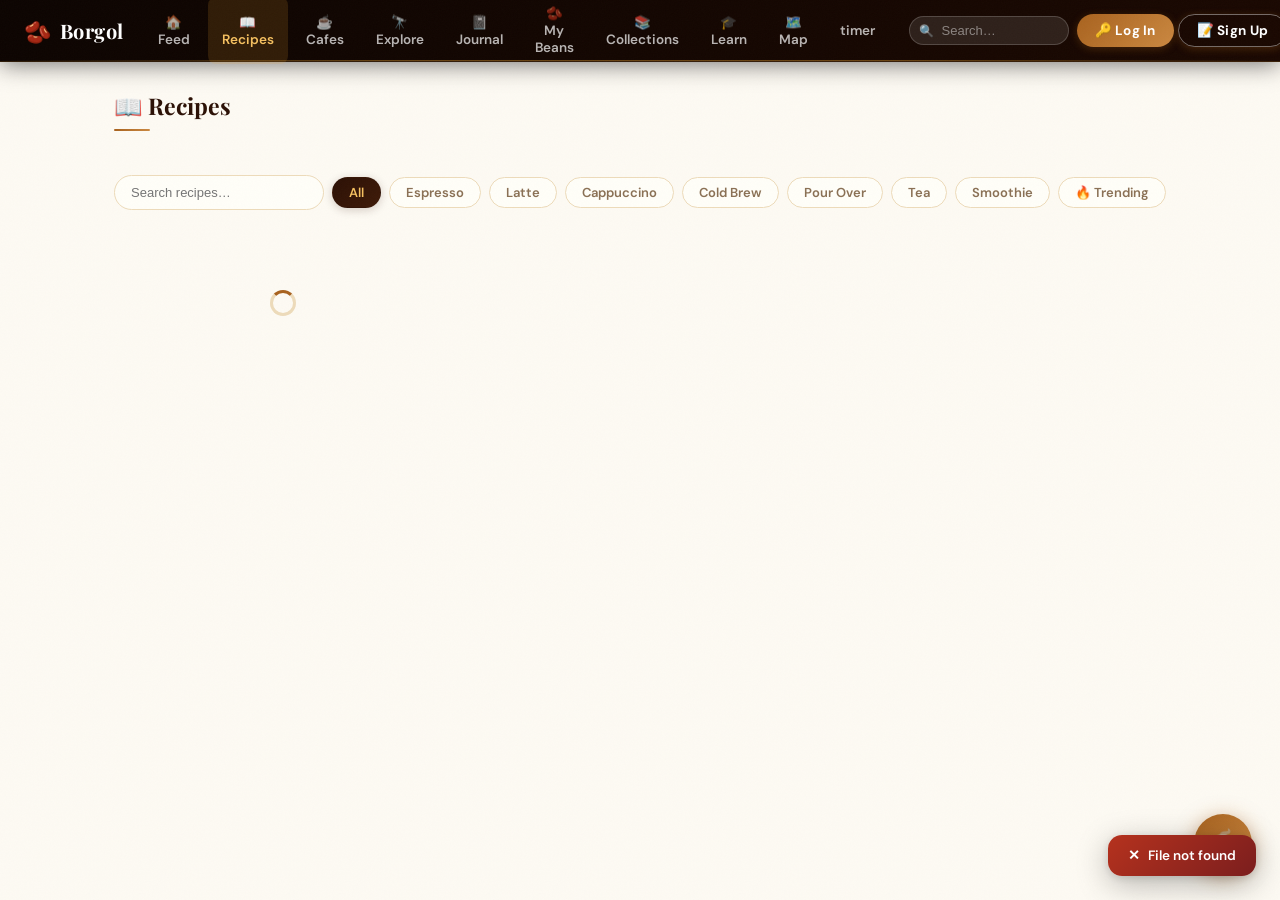
==== commit 6858bc55: "redesign: coffee shop editorial UI for login, register, index, profile - login/register: split-scree" ====
--- a/src/main/resources/public/index.html
+++ b/src/main/resources/public/index.html
@@ -620,6 +620,275 @@
 .qb-step-text{font-size:1.05rem;color:var(--text,#180F08);line-height:1.5;font-weight:500;min-height:64px}
 .qb-recipe-title{font-family:var(--font-serif,serif);font-size:1.1rem;color:#2B1005;margin-bottom:16px}
 .qb-nav{display:flex;gap:10px;margin-top:20px;justify-content:space-between;align-items:center}
+
+/* ══════════════════════════════════════════════════════════
+   ★ BORGOL REDESIGN ENHANCEMENTS
+   Layered over the existing system — no JS changes needed
+   ══════════════════════════════════════════════════════════ */
+
+/* ── Cormorant Garamond for editorial accents ──────────── */
+@import url('https://fonts.googleapis.com/css2?family=Cormorant+Garamond:ital,wght@0,300;0,400;1,300;1,400&display=swap');
+
+/* ── Body grain texture ────────────────────────────────── */
+body::after {
+  content: '';
+  position: fixed;
+  inset: 0;
+  background-image: url("data:image/svg+xml,%3Csvg viewBox='0 0 200 200' xmlns='http://www.w3.org/2000/svg'%3E%3Cfilter id='n'%3E%3CfeTurbulence type='fractalNoise' baseFrequency='0.75' numOctaves='4' stitchTiles='stitch'/%3E%3C/filter%3E%3Crect width='100%25' height='100%25' filter='url(%23n)' opacity='0.025'/%3E%3C/svg%3E");
+  background-size: 200px;
+  pointer-events: none;
+  z-index: 9990;
+}
+
+/* ── Navbar: accent line + brand refinement ────────────── */
+.navbar {
+  border-bottom: 1px solid rgba(232,160,48,.15);
+}
+.navbar::after {
+  content: '';
+  position: absolute;
+  bottom: 0; left: 0; right: 0;
+  height: 1px;
+  background: linear-gradient(90deg, transparent, rgba(232,160,48,.4) 30%, rgba(232,160,48,.4) 70%, transparent);
+}
+.nav-brand {
+  font-family: var(--font-serif);
+  letter-spacing: .5px;
+}
+.nav-brand span { font-size: 22px; }
+
+/* ── Auth hero: richer, more textured ─────────────────── */
+.auth-hero {
+  background: linear-gradient(150deg, #0C0400 0%, #1A0800 40%, #2B1005 80%, #3A1A08 100%);
+  border-radius: 0 0 56px 56px;
+  padding: 72px 24px 52px;
+  position: relative;
+  overflow: hidden;
+}
+.auth-hero::after {
+  content: '';
+  position: absolute;
+  bottom: -60px;
+  left: 50%;
+  transform: translateX(-50%);
+  width: 600px;
+  height: 200px;
+  background: radial-gradient(ellipse, rgba(232,160,48,.12) 0%, transparent 70%);
+  pointer-events: none;
+}
+.auth-hero h1 {
+  font-size: 44px;
+  font-weight: 900;
+  letter-spacing: -.5px;
+  text-shadow: 0 4px 32px rgba(0,0,0,.4);
+}
+.auth-hero p {
+  font-family: 'Cormorant Garamond', Georgia, serif;
+  font-size: 1.15rem;
+  font-weight: 300;
+  font-style: italic;
+  opacity: .7;
+}
+
+/* ── Section titles: serif accent ─────────────────────── */
+.section-title {
+  font-family: var(--font-serif);
+  font-size: 23px;
+  font-weight: 700;
+  position: relative;
+  padding-bottom: 10px;
+  margin-bottom: 24px;
+}
+.section-title::after {
+  content: '';
+  position: absolute;
+  bottom: 0; left: 0;
+  width: 36px; height: 2px;
+  background: linear-gradient(90deg, var(--caramel), var(--caramel-lt));
+  border-radius: 2px;
+}
+
+/* ── Cards: deeper shadow + richer hover ───────────────── */
+.card {
+  border: 1px solid var(--border);
+  box-shadow: 0 1px 3px rgba(12,4,0,.04), 0 4px 16px rgba(12,4,0,.06);
+  transition: transform .24s cubic-bezier(.16,1,.3,1), box-shadow .24s;
+}
+.card-hover:hover {
+  transform: translateY(-5px);
+  box-shadow: 0 12px 40px rgba(12,4,0,.14), 0 2px 8px rgba(12,4,0,.06);
+}
+
+/* ── Recipe image: richer placeholder ─────────────────── */
+.recipe-img {
+  background: linear-gradient(135deg, #EDD9B8 0%, #D4B490 50%, #C4A070 100%);
+}
+
+/* ── Cafe image placeholder ────────────────────────────── */
+.cafe-img {
+  background: linear-gradient(135deg, #E8D4B0 0%, #CEB888 50%, #B89860 100%);
+}
+
+/* ── Recipe badge: glassmorphism ───────────────────────── */
+.recipe-badge {
+  backdrop-filter: blur(12px);
+  -webkit-backdrop-filter: blur(12px);
+  box-shadow: 0 2px 8px rgba(0,0,0,.12);
+  font-size: 10.5px;
+  letter-spacing: .4px;
+}
+
+/* ── Flavor tags: slightly elevated ───────────────────── */
+.flavor-tag {
+  background: rgba(246,232,204,.8);
+  border: 1px solid rgba(237,219,186,.8);
+  font-weight: 700;
+  letter-spacing: .4px;
+  transition: background .15s, color .15s, transform .15s;
+}
+.flavor-tag:hover {
+  background: var(--cream);
+  color: var(--roast);
+  transform: translateY(-1px);
+}
+
+/* ── Notification bell: refined ───────────────────────── */
+.notif-bell {
+  border: 1px solid rgba(255,255,255,.12);
+}
+
+/* ── Modal: softer + deeper ───────────────────────────── */
+.modal {
+  box-shadow: 0 32px 80px rgba(12,4,0,.28), 0 8px 24px rgba(12,4,0,.12);
+  border: 1px solid var(--border);
+}
+.modal-overlay {
+  background: rgba(4,1,0,.65);
+  backdrop-filter: blur(6px);
+  -webkit-backdrop-filter: blur(6px);
+}
+
+/* ── Buttons: richer primary ──────────────────────────── */
+.btn-primary {
+  background: linear-gradient(135deg, var(--roast) 0%, #3E1A08 100%);
+  box-shadow: 0 4px 14px rgba(43,16,5,.28);
+  letter-spacing: .02em;
+}
+.btn-primary:hover {
+  box-shadow: 0 6px 22px rgba(43,16,5,.38);
+  transform: translateY(-1px);
+}
+.btn-login {
+  letter-spacing: .02em;
+  font-size: 13.5px;
+}
+
+/* ── Feed cards: warmer border ────────────────────────── */
+.feed-card {
+  border-left: 3px solid transparent;
+  transition: border-color .2s;
+}
+.feed-card:hover {
+  border-left-color: var(--caramel);
+}
+
+/* ── Profile avatar: glow ring ─────────────────────────── */
+.profile-avatar {
+  box-shadow: 0 0 0 3px var(--surface), 0 0 0 5px rgba(168,98,30,.2), 0 6px 20px rgba(168,98,30,.2);
+}
+
+/* ── Widget titles: more editorial ───────────────────────  */
+.widget-title {
+  font-family: var(--font-serif);
+  font-size: 13px;
+  font-weight: 700;
+  color: var(--roast);
+  text-transform: none;
+  letter-spacing: .01em;
+  border-bottom: 1px solid var(--border);
+  padding-bottom: 8px;
+  margin-bottom: 14px;
+}
+
+/* ── Toast: more polished ─────────────────────────────── */
+.toast {
+  border-radius: 14px;
+  font-size: 13.5px;
+  box-shadow: 0 8px 32px rgba(0,0,0,.28), 0 2px 8px rgba(0,0,0,.12);
+}
+
+/* ── Chips/filters: better active state ───────────────── */
+.chip.active {
+  background: linear-gradient(135deg, var(--roast), #3E1A08);
+  color: var(--amber);
+  border-color: transparent;
+  box-shadow: 0 2px 10px rgba(43,16,5,.2);
+}
+
+/* ── Step numbers: richer gradient ───────────────────── */
+.step-num, .guide-step-num {
+  background: linear-gradient(135deg, #3E1A08, var(--roast));
+  box-shadow: 0 2px 8px rgba(43,16,5,.22);
+}
+
+/* ── Tab bar pills: more premium ─────────────────────── */
+.tab-btn {
+  border-radius: 22px;
+  padding: 7px 18px;
+  font-size: 13px;
+  border: 1.5px solid var(--border);
+}
+.tab-btn.active, .tab-btn:hover {
+  background: linear-gradient(135deg, var(--roast), #3E1A08);
+  border-color: transparent;
+  color: var(--amber);
+  box-shadow: 0 2px 12px rgba(43,16,5,.22);
+}
+
+/* ── Trending rank numbers ────────────────────────────── */
+.trending-rank {
+  background: linear-gradient(135deg, var(--cream), var(--border));
+  font-weight: 800;
+  color: var(--roast);
+  box-shadow: 0 1px 4px rgba(12,4,0,.08);
+}
+.trending-item:first-child .trending-rank {
+  background: linear-gradient(135deg, var(--gold), var(--caramel-lt));
+  color: #fff;
+}
+
+/* ── Guide icon container ─────────────────────────────── */
+.guide-icon {
+  display: inline-flex;
+  align-items: center;
+  justify-content: center;
+  width: 56px;
+  height: 56px;
+  border-radius: 16px;
+  background: linear-gradient(135deg, var(--cream), var(--border));
+  font-size: 28px;
+  margin-bottom: 14px;
+  box-shadow: 0 2px 10px rgba(12,4,0,.08);
+}
+
+/* ── Timer card: deeper shadow ───────────────────────── */
+.timer-card {
+  box-shadow: 0 8px 36px rgba(12,4,0,.14), 0 2px 8px rgba(12,4,0,.07);
+}
+
+/* ── Dark mode texture (inverted opacity) ─────────────── */
+body.dark::after {
+  opacity: .015;
+}
+body.dark .section-title::after {
+  background: linear-gradient(90deg, var(--caramel-lt), var(--gold));
+}
+body.dark .feed-card:hover {
+  border-left-color: var(--caramel-lt);
+}
+body.dark .widget-title {
+  color: var(--cream);
+}
 </style>
 </head>
 <body>
@@ -1551,2753 +1820,15 @@
 <!-- ══════════════════════════════════════════════════════════════════════════ -->
 <!-- JAVASCRIPT -->
 <!-- ══════════════════════════════════════════════════════════════════════════ -->
-<script>
-// ── i18n / Settings ───────────────────────────────────────────────────────────
-const LANGS = {
-  en: {
-    feed:'🏠 Feed',recipes:'📖 Recipes',cafes:'☕ Cafes',explore:'🔭 Explore',
-    journal:'📓 Journal',learn:'🎓 Learn',map:'🗺️ Map',
-    myProfile:'👤 My Profile',newRecipe:'✍️ New Recipe',logOut:'🚪 Log Out',
-    logIn:'🔑 Log In',signUp:'📝 Sign Up',settings:'⚙️ Settings',
-    searchPlaceholder:'Search…',exportPDF:'📄 Export PDF',exportCSV:'📊 Export CSV',
-    newEntry:'+ New Entry',
-  },
-  mn: {
-    feed:'🏠 Мэдээлэл',recipes:'📖 Жорууд',cafes:'☕ Кофе газар',explore:'🔭 Хайх',
-    journal:'📓 Журнал',learn:'🎓 Суралцах',map:'🗺️ Газрын зураг',
-    myProfile:'👤 Профайл',newRecipe:'✍️ Шинэ жор',logOut:'🚪 Гарах',
-    logIn:'🔑 Нэвтрэх',signUp:'📝 Бүртгүүлэх',settings:'⚙️ Тохиргоо',
-    searchPlaceholder:'Хайх…',exportPDF:'📄 PDF экспорт',exportCSV:'📊 CSV экспорт',
-    newEntry:'+ Шинэ тэмдэглэл',
-  }
-};
-let LANG      = localStorage.getItem('borgol_lang') || 'en';
-let TEMP_UNIT = localStorage.getItem('borgol_temp') || 'C';
-
-function t(key) { return (LANGS[LANG]||LANGS.en)[key] || LANGS.en[key] || key; }
-
-function applyLang() {
-  document.querySelectorAll('[data-i18n]').forEach(el => { el.textContent = t(el.dataset.i18n); });
-  document.querySelectorAll('[data-i18n-ph]').forEach(el => { el.placeholder = t(el.dataset.i18nPh); });
-  document.documentElement.lang = LANG;
-}
-
-function openSettings() {
-  document.querySelectorAll('.lang-btn').forEach(b => b.classList.toggle('active', b.dataset.lang === LANG));
-  document.querySelectorAll('.temp-btn').forEach(b => b.classList.toggle('active', b.dataset.temp === TEMP_UNIT));
-  openModal('settings-modal');
-}
-
-function saveLang(lang) {
-  LANG = lang;
-  localStorage.setItem('borgol_lang', lang);
-  document.querySelectorAll('.lang-btn').forEach(b => b.classList.toggle('active', b.dataset.lang === lang));
-  applyLang();
-}
-
-function saveTempUnit(unit) {
-  TEMP_UNIT = unit;
-  localStorage.setItem('borgol_temp', unit);
-  document.querySelectorAll('.temp-btn').forEach(b => b.classList.toggle('active', b.dataset.temp === unit));
-}
-
-// Convert °C → °F display when needed
-function fmtTemp(c) {
-  if (TEMP_UNIT === 'F') return Math.round(c * 9/5 + 32) + '°F';
-  return c + '°C';
-}
-
-// ── Dark mode ──────────────────────────────────────────────────────────────
-function applyTheme(dark) {
-  document.body.classList.toggle('dark', dark);
-  document.body.classList.toggle('light', !dark);
-  localStorage.setItem('borgol_dark', dark ? '1' : '0');
-  const btn = document.getElementById('darkToggleBtn');
-  if (btn) btn.textContent = dark ? '☀️' : '🌙';
-}
-function toggleDarkMode() { applyTheme(!document.body.classList.contains('dark')); }
-(function initTheme() {
-  const saved = localStorage.getItem('borgol_dark');
-  if (saved !== null) {
-    applyTheme(saved === '1');
-  } else {
-    // Follow system preference and keep JS state in sync
-    const prefersDark = window.matchMedia('(prefers-color-scheme: dark)').matches;
-    applyTheme(prefersDark);
-    // Listen for system changes (only when user hasn't manually set a preference)
-    window.matchMedia('(prefers-color-scheme: dark)')
-      .addEventListener('change', e => {
-        if (localStorage.getItem('borgol_dark') === null) applyTheme(e.matches);
-      });
-  }
-})();
-
-// ── State ─────────────────────────────────────────────────────────────────────
-let TOKEN         = localStorage.getItem('borgol_token') || null;
-let ME            = null;
-let drinkFilter   = 'ALL';
-let cafeDistFilter = 'ALL';
-let viewingUserId  = null;
-let currentProfileTab = 'recipes';
-
-const FLAVORS = ['BITTER','SWEET','SOUR','FRUITY','NUTTY','CHOCOLATEY','FLORAL','SPICY','EARTHY','SMOKY','CARAMEL','VANILLA'];
-const DRINK_LABELS = {
-  ESPRESSO:'Espresso',LATTE:'Latte',CAPPUCCINO:'Cappuccino',AMERICANO:'Americano',
-  COLD_BREW:'Cold Brew',POUR_OVER:'Pour Over',FRENCH_PRESS:'French Press',
-  TEA:'Tea',SMOOTHIE:'Smoothie',OTHER:'Other'
-};
-
-// ── API helper ────────────────────────────────────────────────────────────────
-async function api(url, opts={}) {
-  const headers = {'Content-Type':'application/json'};
-  if (TOKEN) headers['Authorization'] = 'Bearer ' + TOKEN;
-  const res = await fetch(url, { ...opts, headers: {...headers, ...opts.headers} });
-  const data = await res.json().catch(() => null);
-  if (!res.ok) throw new Error(data?.error || res.statusText || 'Request failed');
-  return data;
-}
-
-// ── Mobile nav ────────────────────────────────────────────────────────────────
-function toggleMobileNav() {
-  document.getElementById('mobile-nav').classList.toggle('open');
-}
-
-// ── Auth ──────────────────────────────────────────────────────────────────────
-async function doLogin() {
-  try {
-    const email    = document.getElementById('login-email').value.trim();
-    const password = document.getElementById('login-password').value;
-    const result   = await api('/api/auth/login', {method:'POST',body:JSON.stringify({email,password})});
-    TOKEN = result.token;
-    ME    = result.user;
-    localStorage.setItem('borgol_token', TOKEN);
-    closeModal('login-modal');
-    updateNavUser();
-    toast('Welcome back, ' + ME.username + '!', 'ok');
-    showPage('feed');
-  } catch (e) { toast(e.message, 'err'); }
-}
-
-async function doRegister() {
-  try {
-    const username = document.getElementById('reg-username').value.trim();
-    const email    = document.getElementById('reg-email').value.trim();
-    const password = document.getElementById('reg-password').value;
-    const result   = await api('/api/auth/register', {method:'POST',body:JSON.stringify({username,email,password})});
-    TOKEN = result.token;
-    ME    = result.user;
-    localStorage.setItem('borgol_token', TOKEN);
-    closeModal('register-modal');
-    updateNavUser();
-    toast('Welcome to Borgol, ' + ME.username + '!', 'ok');
-    showPage('feed');
-  } catch (e) { toast(e.message, 'err'); }
-}
-
-function logout() {
-  TOKEN = null;
-  ME    = null;
-  localStorage.removeItem('borgol_token');
-  updateNavUser();
-  showPage('recipes');
-  toast('Logged out', 'info');
-}
-
-async function loadMe() {
-  if (!TOKEN) return;
-  try {
-    ME = await api('/api/auth/me');
-    updateNavUser();
-  } catch (e) {
-    TOKEN = null;
-    localStorage.removeItem('borgol_token');
-  }
-}
-
-function updateNavUser() {
-  const authBtns  = document.getElementById('auth-buttons');
-  const userMenu  = document.getElementById('user-menu');
-  const mobileAuth = document.getElementById('mobile-auth-section');
-  const mobileUser = document.getElementById('mobile-user-section');
-  if (ME) {
-    authBtns.style.display  = 'none';
-    userMenu.style.display  = 'flex';
-    mobileAuth.style.display = 'none';
-    mobileUser.style.display = 'block';
-    document.getElementById('notif-wrap').style.display = 'block';
-    document.getElementById('nav-username').textContent = ME.username;
-    // Show admin link based on isAdmin flag (fallback to id===1 if isAdmin not yet in API response)
-    const isAdmin = ME.isAdmin ?? (ME.id === 1);
-    const adminLink = document.getElementById('nav-admin-link');
-    if (adminLink) adminLink.style.display = isAdmin ? 'inline-flex' : 'none';
-    const mobileAdminLink = document.getElementById('mobile-admin-link');
-    if (mobileAdminLink) mobileAdminLink.style.display = isAdmin ? 'block' : 'none';
-    const avatarEl = document.getElementById('nav-avatar');
-    if (ME.avatarUrl) {
-      avatarEl.innerHTML = `<img src="${esc(ME.avatarUrl)}" alt="${ME.username[0].toUpperCase()}" onerror="this.parentElement.textContent='${ME.username[0].toUpperCase()}'"/>`;
-    } else {
-      avatarEl.textContent = ME.username[0].toUpperCase();
-    }
-    document.getElementById('btn-new-recipe').style.display = 'flex';
-    document.getElementById('btn-new-cafe').style.display   = 'flex';
-  } else {
-    authBtns.style.display  = 'flex';
-    userMenu.style.display  = 'none';
-    mobileAuth.style.display = 'block';
-    mobileUser.style.display = 'none';
-    document.getElementById('btn-new-recipe').style.display = 'none';
-    document.getElementById('btn-new-cafe').style.display   = 'none';
-  }
-}
-
-// ── Pages ─────────────────────────────────────────────────────────────────────
-function showPage(name, userId=null) {
-  document.querySelectorAll('.page').forEach(p => p.classList.remove('active'));
-  document.querySelectorAll('.nav-link').forEach(l => l.classList.remove('active'));
-  const page = document.getElementById('page-' + name);
-  if (page) page.classList.add('active');
-  const link = document.querySelector(`.nav-link[onclick*="'${name}'"]`);
-  if (link) link.classList.add('active');
-
-  if      (name === 'feed')    loadFeed();
-  else if (name === 'recipes') loadRecipes();
-  else if (name === 'cafes')   loadCafes();
-  else if (name === 'explore') loadTopUsers();
-  else if (name === 'journal') loadJournal();
-  else if (name === 'beans')        { if (TOKEN) loadBeans(); else openModal('login-modal'); }
-  else if (name === 'collections')  { if (TOKEN) loadCollections(); else openModal('login-modal'); }
-  else if (name === 'learn')   loadLearn();
-  else if (name === 'map')     loadMap();
-  else if (name === 'profile') loadProfile(userId || (ME && ME.id));
-}
-
-// ── Feed ──────────────────────────────────────────────────────────────────────
-async function loadFeed() {
-  if (!ME) {
-    document.getElementById('feed-content').innerHTML = `
-      <div class="auth-hero">
-        <h1>☕ Welcome to Borgol</h1>
-        <p>Your coffee community — discover recipes, find cafes, and connect with baristas across Mongolia.</p>
-        <div style="display:flex;gap:12px;justify-content:center">
-          <button class="btn btn-primary" style="font-size:16px;padding:12px 28px" onclick="openModal('register-modal')">Join Now</button>
-          <button class="btn" style="background:rgba(255,255,255,.2);color:#fff;font-size:16px;padding:12px 28px" onclick="openModal('login-modal')">Log In</button>
-        </div>
-      </div>
-      <div class="section-title">🔥 Trending Now</div>
-    `;
-    try {
-      const trending = await api('/api/recipes?sort=TRENDING');
-      if (Array.isArray(trending)) {
-        document.getElementById('feed-content').innerHTML += trending.map(r => renderRecipeCard(r)).join('');
-      }
-    } catch (err) { console.error('Trending load failed:', err); }
-    loadTrending();
-    loadSuggestPeople();
-    return;
-  }
-  document.getElementById('feed-content').innerHTML = '<div class="loading"><div class="spinner"></div> Loading feed…</div>';
-  try {
-    const feed = await api('/api/feed');
-    if (!feed.length) {
-      document.getElementById('feed-content').innerHTML = `
-        <div class="empty-state">
-          <div class="empty-icon">☕</div>
-          <div class="empty-msg">Your feed is empty — follow people to see their recipes!</div>
-          <button class="btn btn-primary" onclick="showPage('explore')">Find People</button>
-        </div>
-        <div class="section-title" style="margin-top:32px">🔥 Trending</div>
-      `;
-      const trending = await api('/api/recipes?sort=TRENDING');
-      document.getElementById('feed-content').innerHTML += trending.map(r => renderFeedCard(r)).join('');
-    } else {
-      document.getElementById('feed-content').innerHTML = feed.map(r => renderFeedCard(r)).join('');
-    }
-    loadTrending();
-    loadSuggestPeople();
-    loadQuickStats();
-  } catch (e) { toast(e.message, 'err'); }
-}
-
-function renderFeedCard(r) {
-  const dtLabel = DRINK_LABELS[r.drinkType] || r.drinkType;
-  const ago     = timeAgo(r.createdAt);
-  const img     = r.imageUrl || `https://picsum.photos/seed/${r.id}/600/300`;
-  return `
-    <div class="card feed-card card-hover">
-      <div class="feed-header">
-        ${avatarHtml(r.authorUsername, null, 38)}
-        <div class="feed-user-info">
-          <div class="feed-username" onclick="showPage('profile',${r.authorId})">${esc(r.authorUsername)}</div>
-          <div class="feed-time">${ago} · ${dtLabel}</div>
-        </div>
-        <span class="recipe-badge dt-${r.drinkType}" style="position:static;font-size:10px">${dtLabel}</span>
-      </div>
-      <img src="${img}" class="feed-img" alt="${esc(r.title)}" onerror="this.src='https://picsum.photos/seed/${r.id+10}/600/300'" loading="lazy"/>
-      <div class="feed-body">
-        <div class="feed-title" onclick="openRecipeDetail(${r.id})">${esc(r.title)}</div>
-        ${r.description ? `<div class="feed-desc">${esc(r.description).substring(0,120)}${r.description.length>120?'…':''}</div>` : ''}
-        ${r.flavorTags?.length ? `<div class="flavor-tags">${r.flavorTags.map(t=>`<span class="flavor-tag" onclick="openHashtagPage('${t.toLowerCase()}')">#${t.toLowerCase()}</span>`).join('')}</div>` : ''}
-      </div>
-      <div class="feed-footer">
-        <button class="like-btn${r.likedByCurrentUser?' liked':''}" onclick="toggleLike(${r.id},this)">
-          ${r.likedByCurrentUser?'❤️':'🤍'} <span class="like-count">${r.likesCount||0}</span>
-        </button>
-        <span class="comment-count" onclick="openRecipeDetail(${r.id})">💬 ${r.commentCount||0}</span>
-        <button class="save-btn${r.savedByCurrentUser?' saved':''}" onclick="toggleSave(${r.id},this)" title="Save">🔖</button>
-        <button class="report-btn" onclick="openReportModal('recipe',${r.id})" title="Report">⚑</button>
-        <button onclick="openQuickBrew({id:${r.id},title:${JSON.stringify(r.title||'')},instructions:${JSON.stringify(r.instructions||'')},brewTime:${r.brewTime||5}})" title="Step-by-step guide" style="border:none;background:none;cursor:pointer;font-size:13px;color:var(--caramel,#A8621E);padding:5px 8px;border-radius:8px;transition:.15s" onmouseover="this.style.background='rgba(168,98,30,.1)'" onmouseout="this.style.background='none'">⚡ Easy Make</button>
-        <button class="btn btn-sm btn-secondary" onclick="openRecipeDetail(${r.id})" style="margin-left:auto">View Recipe</button>
-      </div>
-    </div>`;
-}
-
-async function loadTrending() {
-  try {
-    const trending = await api('/api/recipes?sort=TRENDING');
-    const top5 = trending.slice(0, 5);
-    document.getElementById('trending-list').innerHTML = top5.map((r,i) => `
-      <div class="trending-item" onclick="openRecipeDetail(${r.id})">
-        <div class="trending-rank">${i+1}</div>
-        <div>
-          <div class="trending-title">${esc(r.title)}</div>
-          <div class="trending-likes">❤️ ${r.likesCount} · ${DRINK_LABELS[r.drinkType]||r.drinkType}</div>
-        </div>
-      </div>`).join('');
-  } catch (e) {}
-}
-
-async function loadSuggestPeople() {
-  try {
-    const users = await api('/api/users');
-    const el = document.getElementById('suggest-people');
-    if (!el) return;
-    // Show users that the current user is not already following (and not themselves)
-    const candidates = users.filter(u => {
-      if (ME && u.id === ME.id) return false;
-      if (ME && u.isFollowing) return false;
-      return true;
-    }).slice(0, 5);
-    if (!candidates.length) {
-      el.innerHTML = '<p style="font-size:13px;color:var(--muted)">No suggestions right now.</p>';
-      return;
-    }
-    el.innerHTML = candidates.map(u => `
-      <div class="suggest-item">
-        ${avatarHtml(u.username, null, 32)}
-        <div class="suggest-info">
-          <div class="suggest-name" onclick="showPage('profile',${u.id})">${esc(u.username)}</div>
-          <div class="suggest-meta">${u.recipeCount} recipes · ${u.followerCount} followers</div>
-        </div>
-        <button class="btn-follow-sm${u.isFollowing?' following':''}" id="sfbtn-${u.id}"
-          onclick="quickFollow(${u.id},this)">
-          ${u.isFollowing ? '✓' : '+ Follow'}
-        </button>
-      </div>`).join('');
-  } catch (e) {}
-}
-
-async function quickFollow(userId, btn) {
-  if (!ME) { openModal('login-modal'); return; }
-  const isFollowing = btn.classList.contains('following');
-  try {
-    if (isFollowing) {
-      await api(`/api/users/${userId}/follow`, {method:'DELETE'});
-      btn.className = 'btn-follow-sm';
-      btn.textContent = '+ Follow';
-    } else {
-      await api(`/api/users/${userId}/follow`, {method:'POST'});
-      btn.className = 'btn-follow-sm following';
-      btn.textContent = '✓';
-    }
-  } catch (e) { toast(e.message, 'err'); }
-}
-
-async function loadQuickStats() {
-  try {
-    const [recipes, cafes] = await Promise.all([api('/api/recipes'), api('/api/cafes')]);
-    document.getElementById('quick-stats').innerHTML = `
-      <div style="display:grid;grid-template-columns:1fr 1fr;gap:12px;text-align:center">
-        <div><div style="font-size:22px;font-weight:800;color:var(--roast)">${recipes.length}</div><div style="font-size:11px;color:var(--muted);text-transform:uppercase">Recipes</div></div>
-        <div><div style="font-size:22px;font-weight:800;color:var(--roast)">${cafes.length}</div><div style="font-size:11px;color:var(--muted);text-transform:uppercase">Cafes</div></div>
-      </div>`;
-  } catch (e) {}
-}
-
-// ── Explore ───────────────────────────────────────────────────────────────────
-async function loadTopUsers() {
-  const el = document.getElementById('explore-results');
-  if (!el) return;
-  // Only show spinner if not already populated
-  if (!el.querySelector('.user-grid')) {
-    el.innerHTML = '<div class="loading"><div class="spinner"></div> Loading members…</div>';
-  }
-  try {
-    const users = await api('/api/users');
-    el.innerHTML = users.length
-      ? `<div style="margin-bottom:16px;font-size:13px;color:var(--muted)">${users.length} members in the community</div>
-         <div class="user-grid" style="display:grid;grid-template-columns:repeat(auto-fill,minmax(260px,1fr));gap:16px">
-           ${users.map(u => renderUserCard(u)).join('')}
-         </div>`
-      : emptyState('👥', 'No members yet — be the first!');
-  } catch (e) { el.innerHTML = emptyState('⚠️', 'Could not load members'); }
-}
-
-async function searchUsers() {
-  const q  = document.getElementById('explore-search').value.trim();
-  const el = document.getElementById('explore-results');
-  if (!q) { loadTopUsers(); return; }
-  try {
-    const users = await api(`/api/users/search?q=${encodeURIComponent(q)}`);
-    el.innerHTML = users.length
-      ? `<div style="display:grid;grid-template-columns:repeat(auto-fill,minmax(260px,1fr));gap:16px">
-          ${users.map(u => renderUserCard(u)).join('')}
-         </div>`
-      : emptyState('🔍', `No users found for "${esc(q)}"`);
-  } catch (e) { toast(e.message, 'err'); }
-}
-
-function renderUserCard(u) {
-  return `
-    <div class="card card-hover" style="padding:16px;cursor:pointer" onclick="showPage('profile',${u.id})">
-      <div style="display:flex;gap:12px;align-items:center;margin-bottom:${u.bio||u.flavorPrefs?.length?'10px':'0'}">
-        ${avatarHtml(u.username, u.avatarUrl, 50)}
-        <div style="flex:1;min-width:0">
-          <div style="font-size:15px;font-weight:700">${esc(u.username)}</div>
-          <span class="profile-level level-${u.expertiseLevel}" style="font-size:10px">${cap(u.expertiseLevel)}</span>
-          <div style="font-size:12px;color:var(--muted);margin-top:2px">${u.recipeCount} recipes · ${u.followerCount} followers</div>
-        </div>
-      </div>
-      ${u.bio ? `<p style="font-size:13px;color:#555;line-height:1.4">${esc(u.bio).substring(0,80)}${u.bio.length>80?'…':''}</p>` : ''}
-      ${u.flavorPrefs?.length ? `<div class="flavor-tags" style="margin-top:8px">${u.flavorPrefs.slice(0,3).map(f=>`<span class="flavor-tag">${f.toLowerCase()}</span>`).join('')}</div>` : ''}
-    </div>`;
-}
-
-async function globalSearch(q) {
-  if (!q) return;
-  showPage('explore');
-  document.getElementById('explore-search').value = q;
-  await searchUsers();
-}
-
-// ── Recipes ───────────────────────────────────────────────────────────────────
-async function loadRecipes() {
-  const search  = document.getElementById('recipe-search').value;
-  const isSort  = drinkFilter === 'TRENDING';
-  const dt      = isSort ? '' : (drinkFilter === 'ALL' ? '' : drinkFilter);
-  const sort    = isSort ? 'TRENDING' : 'LATEST';
-  const url     = `/api/recipes?search=${encodeURIComponent(search||'')}&drinkType=${dt}&sort=${sort}`;
-  document.getElementById('recipes-grid').innerHTML = '<div class="loading"><div class="spinner"></div></div>';
-  try {
-    const recipes = await api(url);
-    document.getElementById('recipes-grid').innerHTML =
-      recipes.length ? recipes.map(r => renderRecipeCard(r)).join('') : emptyState('☕','No recipes found');
-  } catch (e) { toast(e.message, 'err'); }
-}
-
-function renderRecipeCard(r) {
-  const dtLabel = DRINK_LABELS[r.drinkType] || r.drinkType;
-  const img     = r.imageUrl || `https://picsum.photos/seed/${r.id}/400/200`;
-  return `
-    <div class="card recipe-card card-hover" onclick="openRecipeDetail(${r.id})">
-      <div class="recipe-img">
-        <img src="${img}" alt="${esc(r.title)}" onerror="this.src='https://picsum.photos/seed/${r.id+5}/400/200'" loading="lazy"/>
-        <span class="recipe-badge dt-${r.drinkType}">${dtLabel}</span>
-      </div>
-      <div class="recipe-body">
-        <div class="recipe-title">${esc(r.title)}</div>
-        <div class="recipe-author">by ${esc(r.authorUsername)}</div>
-        <div class="recipe-meta">
-          ${r.brewTime ? `<span>⏱️ ${r.brewTime}min</span>` : ''}
-          ${r.difficulty ? `<span>${diffIcon(r.difficulty)} ${cap(r.difficulty)}</span>` : ''}
-        </div>
-        ${r.flavorTags?.length ? `<div class="flavor-tags">${r.flavorTags.slice(0,3).map(t=>`<span class="flavor-tag" onclick="event.stopPropagation();openHashtagPage('${t.toLowerCase()}')">#${t.toLowerCase()}</span>`).join('')}</div>` : ''}
-      </div>
-      <div class="recipe-actions" onclick="event.stopPropagation()">
-        <button class="like-btn${r.likedByCurrentUser?' liked':''}" onclick="toggleLike(${r.id},this)">
-          ${r.likedByCurrentUser?'❤️':'🤍'} <span class="like-count">${r.likesCount||0}</span>
-        </button>
-        <span class="comment-count">💬 ${r.commentCount||0}</span>
-        <button class="save-btn${r.savedByCurrentUser?' saved':''}" onclick="toggleSave(${r.id},this)" title="${r.savedByCurrentUser?'Unsave':'Save'}">
-          ${r.savedByCurrentUser?'🔖':'🔖'}<span style="font-size:11px">${r.savedByCurrentUser?'Saved':''}</span>
-        </button>
-        <button class="report-btn" onclick="openReportModal('recipe',${r.id})" title="Report">⚑</button>
-        <button onclick="openQuickBrew({id:${r.id},title:${JSON.stringify(r.title||'')},instructions:${JSON.stringify(r.instructions||'')},brewTime:${r.brewTime||5}})" title="Step-by-step guide" style="border:none;background:none;cursor:pointer;font-size:13px;color:var(--caramel,#A8621E);padding:5px 8px;border-radius:8px;transition:.15s" onmouseover="this.style.background='rgba(168,98,30,.1)'" onmouseout="this.style.background='none'">⚡ Easy Make</button>
-        ${ME ? `<button onclick="openAddToCollection(${r.id})" title="Save to collection" style="border:none;background:none;cursor:pointer;font-size:14px;color:var(--muted);padding:5px 8px;border-radius:8px;transition:.15s" onmouseover="this.style.color='var(--roast)'" onmouseout="this.style.color='var(--muted)'">📚</button>` : ''}
-      </div>
-    </div>`;
-}
-
-function setDrinkFilter(btn) {
-  document.querySelectorAll('[data-dt]').forEach(b => b.classList.remove('active'));
-  btn.classList.add('active');
-  drinkFilter = btn.dataset.dt;
-  loadRecipes();
-}
-
-// ── Recipe detail ─────────────────────────────────────────────────────────────
-async function openRecipeDetail(id) {
-  openModal('recipe-detail-modal');
-  document.getElementById('recipe-detail-content').innerHTML = '<div class="loading"><div class="spinner"></div></div>';
-  try {
-    const [r, comments] = await Promise.all([
-      api(`/api/recipes/${id}`),
-      api(`/api/recipes/${id}/comments`)
-    ]);
-    document.getElementById('recipe-detail-title').textContent = r.title;
-
-    const img         = r.imageUrl || `https://picsum.photos/seed/${r.id}/800/400`;
-    const dtLabel     = DRINK_LABELS[r.drinkType] || r.drinkType;
-    const isMine      = ME && ME.id === r.authorId;
-    const ingredients = (r.ingredients||'').split('\n').filter(l=>l.trim());
-    const steps       = (r.instructions||'').split('\n').filter(l=>l.trim());
-
-    document.getElementById('recipe-detail-content').innerHTML = `
-      <img src="${img}" class="detail-img" alt="${esc(r.title)}" onerror="this.src='https://picsum.photos/seed/${r.id+5}/800/400'" loading="lazy"/>
-      <div class="detail-body">
-        <div style="display:flex;align-items:center;justify-content:space-between;margin-bottom:12px">
-          <div>
-            <div class="detail-title">${esc(r.title)}</div>
-            <div style="font-size:13px;color:var(--muted)">by <span style="cursor:pointer;color:var(--caramel);font-weight:700" onclick="closeModal('recipe-detail-modal');showPage('profile',${r.authorId})">${esc(r.authorUsername)}</span></div>
-          </div>
-          ${isMine ? `<div style="display:flex;gap:6px">
-            <button class="btn btn-sm btn-secondary" onclick="openEditRecipe(${r.id})">✏️ Edit</button>
-            <button class="btn btn-sm btn-danger" onclick="deleteRecipe(${r.id})">🗑</button>
-          </div>` : ''}
-        </div>
-        <div class="detail-meta">
-          <span class="meta-pill recipe-badge dt-${r.drinkType}" style="position:static">${dtLabel}</span>
-          ${r.brewTime ? `<span class="meta-pill">⏱️ ${r.brewTime} min</span>` : ''}
-          ${r.difficulty ? `<span class="meta-pill">${diffIcon(r.difficulty)} ${cap(r.difficulty)}</span>` : ''}
-          ${r.flavorTags?.length ? `<span class="meta-pill">🏷️ ${r.flavorTags.join(', ')}</span>` : ''}
-        </div>
-        ${r.description ? `<p style="font-size:14px;line-height:1.7;color:#555;margin-bottom:20px">${esc(r.description)}</p>` : ''}
-
-        ${ingredients.length ? `
-        <div style="margin-bottom:20px">
-          <div class="section-label">Ingredients</div>
-          <ul class="ingredients-list">${ingredients.map(i=>`<li>${esc(i)}</li>`).join('')}</ul>
-        </div>` : ''}
-
-        ${steps.length ? `
-        <div style="margin-bottom:20px">
-          <div class="section-label">Instructions</div>
-          ${steps.map((s,i)=>`
-            <div class="step">
-              <div class="step-num">${i+1}</div>
-              <div class="step-text">${esc(s)}</div>
-            </div>`).join('')}
-        </div>` : ''}
-
-        <div style="display:flex;align-items:center;gap:16px;padding:12px 0;border-top:1px solid var(--border);border-bottom:1px solid var(--border);margin-bottom:16px">
-          <button class="like-btn${r.likedByCurrentUser?' liked':''}" id="detail-like-btn" onclick="toggleLike(${r.id},this)">
-            ${r.likedByCurrentUser?'❤️':'🤍'} <span class="like-count">${r.likesCount||0}</span> likes
-          </button>
-          <button class="save-btn${r.savedByCurrentUser?' saved':''}" id="detail-save-btn" onclick="toggleSave(${r.id},this)">
-            🔖 ${r.savedByCurrentUser?'Saved':'Save'}
-          </button>
-          <button class="report-btn" style="opacity:1;margin-left:auto" onclick="openReportModal('recipe',${r.id})">⚑ Report</button>
-        </div>
-
-        <div class="comments-section">
-          <div class="section-label">Comments (${comments.length})</div>
-          <div id="comments-list-${r.id}">
-            ${comments.length ? comments.map(c=>renderComment(c)).join('') : '<p style="color:var(--muted);font-size:13px">No comments yet. Be the first!</p>'}
-          </div>
-          ${ME ? `
-          <div class="comment-input">
-            <div class="avatar" style="width:32px;height:32px;font-size:13px;flex-shrink:0">${ME.username[0].toUpperCase()}</div>
-            <input id="new-comment-${r.id}" type="text" placeholder="Add a comment…"
-              onkeydown="if(event.key==='Enter')postComment(${r.id})"/>
-            <button class="btn btn-sm btn-primary" onclick="postComment(${r.id})">Post</button>
-          </div>` : `<p style="font-size:13px;color:var(--muted);margin-top:12px"><a href="#" onclick="closeModal('recipe-detail-modal');openModal('login-modal')" style="color:var(--caramel);font-weight:700">Log in</a> to comment.</p>`}
-        </div>
-      </div>`;
-  } catch (e) {
-    document.getElementById('recipe-detail-content').innerHTML = `<div class="modal-body"><p style="color:var(--danger)">${esc(e.message)}</p></div>`;
-  }
-}
-
-function renderComment(c) {
-  return `
-    <div class="comment-item">
-      ${avatarHtml(c.authorUsername, null, 32)}
-      <div class="comment-body">
-        <div class="comment-author" onclick="closeModal('recipe-detail-modal');showPage('profile',${c.authorId})">${esc(c.authorUsername)}</div>
-        <div class="comment-text">${esc(c.content)}</div>
-        <div class="comment-time">${timeAgo(c.createdAt)}</div>
-      </div>
-    </div>`;
-}
-
-async function postComment(recipeId) {
-  const input   = document.getElementById(`new-comment-${recipeId}`);
-  const content = input.value.trim();
-  if (!content) return;
-  try {
-    const comment = await api(`/api/recipes/${recipeId}/comments`, {method:'POST',body:JSON.stringify({content})});
-    const list    = document.getElementById(`comments-list-${recipeId}`);
-    if (!list.children.length || list.firstElementChild?.tagName === 'P') list.innerHTML = '';
-    list.innerHTML += renderComment(comment);
-    input.value = '';
-    toast('Comment added!', 'ok');
-  } catch (e) { toast(e.message, 'err'); }
-}
-
-// ── Like toggle ───────────────────────────────────────────────────────────────
-async function toggleLike(recipeId, btn) {
-  if (!ME) { openModal('login-modal'); return; }
-  try {
-    const result = await api(`/api/recipes/${recipeId}/like`, {method:'POST'});
-    document.querySelectorAll('.like-btn').forEach(b => {
-      if (b.getAttribute('onclick')?.includes(recipeId)) {
-        b.className = `like-btn${result.liked?' liked':''}`;
-        const isDetail = b.id === 'detail-like-btn';
-        b.innerHTML = `${result.liked?'❤️':'🤍'} <span class="like-count">${result.likesCount}</span>${isDetail?' likes':''}`;
-      }
-    });
-  } catch (e) { toast(e.message, 'err'); }
-}
-
-// ── Recipe photo picker ───────────────────────────────────────────────────────
-function recipePhotoChosen(input) {
-  if (input.files && input.files[0]) compressRecipePhoto(input.files[0]);
-}
-function recipeDragOver(e) {
-  e.preventDefault();
-  document.getElementById('r-photo-drop').classList.add('drag-over');
-}
-function recipeDragLeave(e) {
-  document.getElementById('r-photo-drop').classList.remove('drag-over');
-}
-function recipeDrop(e) {
-  e.preventDefault();
-  document.getElementById('r-photo-drop').classList.remove('drag-over');
-  const file = e.dataTransfer.files[0];
-  if (file && file.type.startsWith('image/')) compressRecipePhoto(file);
-}
-function recipeUrlTyped(input) {
-  if (input.value.trim()) recipePhotoClear(true); // clear file pick if URL typed
-}
-function recipePhotoClear(urlOnly) {
-  if (!urlOnly) {
-    document.getElementById('r-imageurl').value = '';
-    document.getElementById('r-photo-file').value = '';
-  }
-  document.getElementById('r-photo-preview-wrap').style.display = 'none';
-  document.getElementById('r-photo-preview').src = '';
-  document.getElementById('r-photo-drop')._base64 = null;
-}
-function compressRecipePhoto(file) {
-  const compressEl = document.getElementById('r-photo-compressing');
-  compressEl.style.display = 'block';
-  document.getElementById('r-imageurl').value = ''; // clear URL field
-  const reader = new FileReader();
-  reader.onload = e => {
-    const img = new Image();
-    img.onload = () => {
-      const MAX = 900;
-      let w = img.width, h = img.height;
-      if (w > MAX) { h = Math.round(h * MAX / w); w = MAX; }
-      const canvas = document.createElement('canvas');
-      canvas.width = w; canvas.height = h;
-      canvas.getContext('2d').drawImage(img, 0, 0, w, h);
-      const base64 = canvas.toDataURL('image/jpeg', 0.78);
-      document.getElementById('r-photo-drop')._base64 = base64;
-      document.getElementById('r-photo-preview').src = base64;
-      document.getElementById('r-photo-preview-wrap').style.display = 'block';
-      compressEl.style.display = 'none';
-    };
-    img.src = e.target.result;
-  };
-  reader.readAsDataURL(file);
-}
-
-// ── New/Edit recipe ───────────────────────────────────────────────────────────
-function openNewRecipeModal() {
-  if (!ME) { openModal('login-modal'); return; }
-  buildFlavorPicker('r-flavor-picker', []);
-  document.getElementById('recipe-edit-id').value   = '';
-  document.getElementById('recipe-modal-title').textContent = '✍️ Share a Recipe';
-  document.getElementById('r-title').value          = '';
-  document.getElementById('r-description').value    = '';
-  document.getElementById('r-drinktype').value      = 'POUR_OVER';
-  document.getElementById('r-brewtime').value       = '5';
-  document.getElementById('r-difficulty').value     = 'MEDIUM';
-  document.getElementById('r-ingredients').value    = '';
-  document.getElementById('r-instructions').value   = '';
-  recipePhotoClear();
-  openModal('new-recipe-modal');
-}
-
-async function openEditRecipe(recipeId) {
-  try {
-    const r = await api(`/api/recipes/${recipeId}`);
-    buildFlavorPicker('r-flavor-picker', r.flavorTags || []);
-    document.getElementById('recipe-edit-id').value   = recipeId;
-    document.getElementById('recipe-modal-title').textContent = '✏️ Edit Recipe';
-    document.getElementById('r-title').value          = r.title;
-    document.getElementById('r-description').value    = r.description || '';
-    document.getElementById('r-drinktype').value      = r.drinkType || 'POUR_OVER';
-    document.getElementById('r-brewtime').value       = r.brewTime || 5;
-    document.getElementById('r-difficulty').value     = r.difficulty || 'MEDIUM';
-    document.getElementById('r-ingredients').value    = r.ingredients || '';
-    document.getElementById('r-instructions').value   = r.instructions || '';
-    recipePhotoClear();
-    // Show existing image in preview if it's a URL (not base64)
-    if (r.imageUrl && !r.imageUrl.startsWith('data:')) {
-      document.getElementById('r-imageurl').value = r.imageUrl;
-    } else if (r.imageUrl) {
-      document.getElementById('r-photo-preview').src = r.imageUrl;
-      document.getElementById('r-photo-preview-wrap').style.display = 'block';
-      document.getElementById('r-photo-drop')._base64 = r.imageUrl;
-    }
-    closeModal('recipe-detail-modal');
-    openModal('new-recipe-modal');
-  } catch (e) { toast(e.message, 'err'); }
-}
-
-async function saveRecipe() {
-  if (!ME) return;
-  const id   = document.getElementById('recipe-edit-id').value;
-  const body = {
-    title:        document.getElementById('r-title').value.trim(),
-    description:  document.getElementById('r-description').value.trim(),
-    drinkType:    document.getElementById('r-drinktype').value,
-    brewTime:     parseInt(document.getElementById('r-brewtime').value) || 0,
-    difficulty:   document.getElementById('r-difficulty').value,
-    ingredients:  document.getElementById('r-ingredients').value.trim(),
-    instructions: document.getElementById('r-instructions').value.trim(),
-    flavorTags:   getSelectedFlavors('r-flavor-picker'),
-    imageUrl:     document.getElementById('r-photo-drop')._base64 ||
-                  document.getElementById('r-imageurl').value.trim()
-  };
-  try {
-    if (id) {
-      await api(`/api/recipes/${id}`, {method:'PUT',body:JSON.stringify(body)});
-      toast('Recipe updated!', 'ok');
-    } else {
-      await api('/api/recipes', {method:'POST',body:JSON.stringify(body)});
-      toast('Recipe shared!', 'ok');
-    }
-    closeModal('new-recipe-modal');
-    loadRecipes();
-    if (document.getElementById('page-feed').classList.contains('active')) loadFeed();
-  } catch (e) { toast(e.message, 'err'); }
-}
-
-async function deleteRecipe(recipeId) {
-  if (!confirm('Delete this recipe? This cannot be undone.')) return;
-  try {
-    await api(`/api/recipes/${recipeId}`, {method:'DELETE'});
-    closeModal('recipe-detail-modal');
-    toast('Recipe deleted', 'ok');
-    loadRecipes();
-  } catch (e) { toast(e.message, 'err'); }
-}
-
-// ── Cafes ─────────────────────────────────────────────────────────────────────
-async function loadCafes() {
-  const search = document.getElementById('cafe-search').value;
-  const dist   = cafeDistFilter === 'ALL' ? '' : cafeDistFilter;
-  const url    = `/api/cafes?search=${encodeURIComponent(search||'')}&district=${dist}`;
-  document.getElementById('cafes-grid').innerHTML = '<div class="loading"><div class="spinner"></div></div>';
-  try {
-    const cafes = await api(url);
-    document.getElementById('cafes-grid').innerHTML = cafes.length
-      ? cafes.map(c => renderCafeCard(c)).join('')
-      : emptyState('☕','No cafes found');
-  } catch (e) { toast(e.message, 'err'); }
-}
-
-function renderCafeCard(c) {
-  const img = c.imageUrl || `https://picsum.photos/seed/cafe${c.id}/400/200`;
-  return `
-    <div class="card cafe-card card-hover" onclick="openCafeDetail(${c.id})">
-      <div class="cafe-img"><img src="${img}" alt="${esc(c.name)}" onerror="this.src='https://picsum.photos/seed/c${c.id+20}/400/200'" loading="lazy"/></div>
-      <div class="cafe-body">
-        <div class="cafe-name">${esc(c.name)}</div>
-        <div class="cafe-addr">📍 ${esc(c.district ? c.district + ', ' : '')}${esc(c.city||'')}</div>
-        <div style="display:flex;align-items:center;gap:10px">
-          <div class="stars">${renderStars(c.avgRating)}</div>
-          <span class="rating-text">${c.avgRating>0?c.avgRating.toFixed(1)+' · ':''} ${c.ratingCount} review${c.ratingCount!==1?'s':''}</span>
-        </div>
-        ${c.hours ? `<div style="font-size:12px;color:var(--muted);margin-top:6px">🕐 ${esc(c.hours)}</div>` : ''}
-      </div>
-    </div>`;
-}
-
-function renderStars(avg) {
-  return [1,2,3,4,5].map(i => {
-    const cls = i <= Math.floor(avg) ? 'on' : (i - avg < 1 && i - avg > 0 ? 'half' : '');
-    return `<span class="star ${cls}">★</span>`;
-  }).join('');
-}
-
-function setCafeFilter(btn) {
-  document.querySelectorAll('[data-dist]').forEach(b => b.classList.remove('active'));
-  btn.classList.add('active');
-  cafeDistFilter = btn.dataset.dist;
-  loadCafes();
-}
-
-async function openCafeDetail(id) {
-  openModal('cafe-detail-modal');
-  document.getElementById('cafe-detail-content').innerHTML = '<div class="loading"><div class="spinner"></div></div>';
-  try {
-    const c = await api(`/api/cafes/${id}`);
-    document.getElementById('cafe-detail-title').textContent = c.name;
-    const img = c.imageUrl || `https://picsum.photos/seed/cafe${c.id}/800/300`;
-
-    document.getElementById('cafe-detail-content').innerHTML = `
-      <img src="${img}" class="detail-img" alt="${esc(c.name)}" onerror="this.src='https://picsum.photos/seed/c${c.id+20}/800/300'" loading="lazy"/>
-      <div class="detail-body">
-        <div class="detail-title">${esc(c.name)}</div>
-        <div class="detail-meta">
-          ${c.address ? `<span class="meta-pill">📍 ${esc(c.address)}</span>` : ''}
-          ${c.district ? `<span class="meta-pill">🏙️ ${esc(c.district)}</span>` : ''}
-          ${c.phone ? `<span class="meta-pill">📞 ${esc(c.phone)}</span>` : ''}
-          ${c.hours ? `<span class="meta-pill">🕐 ${esc(c.hours)}</span>` : ''}
-        </div>
-        <div style="display:flex;align-items:center;gap:12px;margin-bottom:16px">
-          <div class="stars" style="font-size:20px">${renderStars(c.avgRating)}</div>
-          <span style="font-size:18px;font-weight:800;color:var(--roast)">${c.avgRating>0?c.avgRating.toFixed(1):'-'}</span>
-          <span style="color:var(--muted);font-size:14px">(${c.ratingCount} reviews)</span>
-        </div>
-        ${c.description ? `<p style="font-size:14px;line-height:1.7;color:#555;margin-bottom:20px">${esc(c.description)}</p>` : ''}
-        ${c.submittedByUsername ? `<p style="font-size:12px;color:var(--muted);margin-bottom:16px">Added by <span style="cursor:pointer;color:var(--caramel);font-weight:600" onclick="closeModal('cafe-detail-modal');showPage('profile',${c.submittedBy})">${esc(c.submittedByUsername)}</span></p>` : ''}
-
-        ${ME ? `
-        <div style="border-top:1px solid var(--border);padding-top:16px;margin-top:16px">
-          <div class="section-label">Rate This Cafe</div>
-          <div id="rate-stars-${c.id}" style="display:flex;gap:6px;font-size:32px;cursor:pointer;margin-bottom:8px">
-            ${[1,2,3,4,5].map(i=>`<span onclick="setRating(${c.id},${i})" data-rating="${i}" style="color:${i<=(c.currentUserRating||0)?'#F5A623':'#ddd'};transition:.15s"
-              onmouseover="hoverStars(${c.id},${i})" onmouseout="unhoverStars(${c.id},${c.currentUserRating||0})">★</span>`).join('')}
-          </div>
-          <textarea id="rate-review-${c.id}" style="width:100%;padding:8px;border:1.5px solid var(--border);border-radius:8px;font-size:13px;resize:vertical;min-height:60px;margin-bottom:8px;font-family:inherit" placeholder="Write a review (optional)…">${esc(c.currentUserReview||'')}</textarea>
-          <button class="btn btn-primary btn-sm" onclick="submitRating(${c.id})" id="rate-btn-${c.id}">
-            ${c.currentUserRating ? 'Update Rating' : 'Submit Rating'}
-          </button>
-        </div>` : `<p style="font-size:13px;color:var(--muted)"><a href="#" onclick="closeModal('cafe-detail-modal');openModal('login-modal')" style="color:var(--caramel);font-weight:700">Log in</a> to rate this cafe.</p>`}
-        <div style="margin-top:20px;padding-top:16px;border-top:1px solid var(--border)">
-          <div style="font-weight:800;font-size:12px;color:var(--muted);text-transform:uppercase;letter-spacing:.5px;margin-bottom:10px">📍 Check-ins</div>
-          <div id="cafe-checkins-list-${c.id}" style="margin-bottom:10px"><div class="loading"><div class="spinner"></div></div></div>
-          ${ME ? `<div style="display:flex;gap:8px">
-            <input id="checkin-note-${c.id}" placeholder="Add a note… (optional)" style="flex:1;padding:8px 12px;border:1.5px solid var(--border);border-radius:8px;font-size:13px;outline:none;font-family:inherit;background:var(--milk);color:var(--text)"/>
-            <button class="btn btn-primary" style="font-size:12px;padding:6px 14px" onclick="submitCheckin(${c.id})">Check In 📍</button>
-          </div>` : ''}
-        </div>
-      </div>`;
-
-    document._cafeRatings = document._cafeRatings || {};
-    document._cafeRatings[c.id] = c.currentUserRating || 0;
-    loadCafeCheckins(c.id);
-  } catch (e) {
-    document.getElementById('cafe-detail-content').innerHTML = `<div class="modal-body"><p style="color:var(--danger)">${esc(e.message)}</p></div>`;
-  }
-}
-
-function hoverStars(cafeId, rating) {
-  document.querySelectorAll(`#rate-stars-${cafeId} span`).forEach((s,i) => {
-    s.style.color = i < rating ? '#F5A623' : '#ddd';
-  });
-}
-function unhoverStars(cafeId, current) {
-  document.querySelectorAll(`#rate-stars-${cafeId} span`).forEach((s,i) => {
-    s.style.color = i < current ? '#F5A623' : '#ddd';
-  });
-}
-function setRating(cafeId, rating) {
-  document._cafeRatings = document._cafeRatings || {};
-  document._cafeRatings[cafeId] = rating;
-  hoverStars(cafeId, rating);
-}
-
-async function submitRating(cafeId) {
-  const rating = (document._cafeRatings || {})[cafeId] || 0;
-  if (!rating) { toast('Please select a star rating', 'err'); return; }
-  const review = document.getElementById(`rate-review-${cafeId}`)?.value || '';
-  try {
-    await api(`/api/cafes/${cafeId}/rate`, {method:'POST', body:JSON.stringify({rating, review})});
-    closeModal('cafe-detail-modal');
-    toast('Rating submitted!', 'ok');
-    if (document.getElementById('page-cafes').classList.contains('active')) loadCafes();
-  } catch (e) { toast(e.message, 'err'); }
-}
-
-async function loadCafeCheckins(cafeId) {
-  const el = document.getElementById(`cafe-checkins-list-${cafeId}`);
-  if (!el) return;
-  try {
-    const data = await api(`/api/cafes/${cafeId}/checkins`);
-    if (!data.length) { el.innerHTML = '<div style="font-size:12px;color:var(--muted)">No check-ins yet. Be the first!</div>'; return; }
-    el.innerHTML = data.map(ci => `
-      <div style="display:flex;gap:8px;align-items:center;padding:6px 0;border-bottom:1px solid var(--border)">
-        ${avatarHtml(ci.username, ci.avatarUrl, 28)}
-        <div style="flex:1;min-width:0">
-          <span style="font-weight:700;font-size:13px">${esc(ci.username)}</span>
-          ${ci.note ? `<span style="font-size:12px;color:var(--muted)"> · ${esc(ci.note)}</span>` : ''}
-          <div style="font-size:11px;color:var(--muted)">${timeAgo(ci.createdAt)}</div>
-        </div>
-      </div>`).join('');
-  } catch(e) { if (el) el.innerHTML = ''; }
-}
-
-async function submitCheckin(cafeId) {
-  const input = document.getElementById(`checkin-note-${cafeId}`);
-  const note = input ? input.value.trim() : '';
-  try {
-    await api(`/api/cafes/${cafeId}/checkin`, {method:'POST', body:JSON.stringify({note})});
-    if (input) input.value = '';
-    await loadCafeCheckins(cafeId);
-    toast('Checked in! 📍');
-  } catch(e) { toast(e.message, 'err'); }
-}
-
-async function saveCafe() {
-  if (!ME) return;
-  const body = {
-    name:        document.getElementById('c-name').value.trim(),
-    address:     document.getElementById('c-address').value.trim(),
-    district:    document.getElementById('c-district').value.trim(),
-    city:        document.getElementById('c-city').value.trim() || 'Ulaanbaatar',
-    phone:       document.getElementById('c-phone').value.trim(),
-    description: document.getElementById('c-description').value.trim(),
-    hours:       document.getElementById('c-hours').value.trim(),
-    imageUrl:    document.getElementById('c-imageurl').value.trim()
-  };
-  try {
-    await api('/api/cafes', {method:'POST', body:JSON.stringify(body)});
-    closeModal('new-cafe-modal');
-    toast('Cafe added!', 'ok');
-    loadCafes();
-  } catch (e) { toast(e.message, 'err'); }
-}
-
-// ── Profile ───────────────────────────────────────────────────────────────────
-async function loadProfile(userId) {
-  if (!userId) {
-    document.getElementById('profile-header').innerHTML = `
-      <div class="empty-state" style="width:100%">
-        <div class="empty-icon">☕</div>
-        <div class="empty-msg">Log in to view your profile</div>
-        <button class="btn btn-primary" onclick="openModal('login-modal')">Log In</button>
-      </div>`;
-    document.getElementById('profile-tab-content').innerHTML = '';
-    return;
-  }
-  viewingUserId = userId;
-  currentProfileTab = 'recipes';
-  // Reset tabs
-  document.querySelectorAll('.tab-btn').forEach(b => b.classList.remove('active'));
-  document.getElementById('tab-recipes').classList.add('active');
-
-  document.getElementById('profile-header').innerHTML = '<div class="loading"><div class="spinner"></div></div>';
-  document.getElementById('profile-tab-content').innerHTML = '<div class="loading"><div class="spinner"></div></div>';
-  try {
-    const [user, recipes, achievements] = await Promise.all([
-      api(`/api/users/${userId}`),
-      api(`/api/users/${userId}/recipes`),
-      ME && ME.id === userId ? api('/api/achievements').catch(()=>[]) : Promise.resolve([])
-    ]);
-    const isMe        = ME && ME.id === userId;
-    const isFollowing = user.isFollowing;
-
-    document.getElementById('profile-header').innerHTML = `
-      <div class="profile-avatar">
-        ${user.avatarUrl
-          ? `<img src="${esc(user.avatarUrl)}" alt="${esc(user.username)}" onerror="this.outerHTML='<span style=font-size:32px>${user.username[0].toUpperCase()}</span>'">`
-          : user.username[0].toUpperCase()}
-      </div>
-      <div class="profile-info">
-        <div class="profile-name">${esc(user.username)}</div>
-        <span class="profile-level level-${user.expertiseLevel}">${cap(user.expertiseLevel)}</span>
-        <div class="profile-bio">${esc(user.bio || 'No bio yet.')}</div>
-        ${user.flavorPrefs?.length ? `<div class="flavor-tags" style="margin-bottom:12px">${user.flavorPrefs.map(f=>`<span class="flavor-tag">${f.toLowerCase()}</span>`).join('')}</div>` : ''}
-        <div class="profile-stats">
-          <div class="stat-item" onclick="profileTab('recipes',document.getElementById('tab-recipes'))">
-            <div class="stat-num">${user.recipeCount}</div><div class="stat-lbl">Recipes</div>
-          </div>
-          <div class="stat-item" onclick="openUserListModal('followers',${userId})">
-            <div class="stat-num">${user.followerCount}</div><div class="stat-lbl">Followers</div>
-          </div>
-          <div class="stat-item" onclick="openUserListModal('following',${userId})">
-            <div class="stat-num">${user.followingCount}</div><div class="stat-lbl">Following</div>
-          </div>
-        </div>
-      </div>
-      <div style="display:flex;flex-direction:column;gap:8px;align-self:flex-start">
-        ${isMe ? `
-          <button class="btn btn-secondary" onclick="openEditProfile()">✏️ Edit Profile</button>
-          <button class="btn btn-secondary btn-sm" onclick="logout()" style="color:var(--danger)">Log Out</button>
-        ` : ME ? `
-          <button class="btn ${isFollowing ? 'btn-secondary' : 'btn-primary'}" id="follow-btn" onclick="toggleFollow(${userId})">
-            ${isFollowing ? '✓ Following' : '+ Follow'}
-          </button>
-        ` : ''}
-      </div>`;
-
-    // Badges section (only shown on own profile)
-    if (achievements.length) {
-      const earned = achievements.filter(a => a.earned);
-      const badgeHtml = earned.length
-        ? earned.map(a => `<div title="${esc(a.name)}: ${esc(a.description)}" style="display:flex;flex-direction:column;align-items:center;gap:3px;padding:8px 10px;background:var(--cream);border:1px solid var(--border);border-radius:10px;min-width:54px;cursor:default">
-            <span style="font-size:22px">${a.icon}</span>
-            <span style="font-size:10px;font-weight:700;color:var(--muted);text-align:center;line-height:1.2">${esc(a.name)}</span>
-          </div>`).join('')
-        : `<span style="font-size:13px;color:var(--muted)">No badges yet — keep brewing!</span>`;
-      document.getElementById('profile-header').innerHTML += `
-        <div style="padding:14px 0 0;border-top:1px solid var(--border);margin-top:14px;width:100%">
-          <div style="font-size:11px;font-weight:800;color:var(--muted);text-transform:uppercase;letter-spacing:.5px;margin-bottom:10px">🏅 Achievements</div>
-          <div style="display:flex;flex-wrap:wrap;gap:8px">${badgeHtml}</div>
-        </div>`;
-    }
-
-    document.getElementById('profile-tab-content').innerHTML =
-      recipes.length ? recipes.map(r => renderRecipeCard(r)).join('') : emptyState('📖', 'No recipes yet');
-  } catch (e) {
-    document.getElementById('profile-header').innerHTML = `<p style="color:var(--danger)">${esc(e.message)}</p>`;
-  }
-}
-
-async function profileTab(name, btn) {
-  currentProfileTab = name;
-  document.querySelectorAll('.tab-btn').forEach(b => b.classList.remove('active'));
-  btn.classList.add('active');
-  const el = document.getElementById('profile-tab-content');
-  el.innerHTML = '<div class="loading"><div class="spinner"></div></div>';
-  el.className = name === 'following' || name === 'followers'
-    ? '' : 'recipe-grid';
-  try {
-    if (name === 'recipes') {
-      const items = await api(`/api/users/${viewingUserId}/recipes`);
-      el.innerHTML = items.length ? items.map(r => renderRecipeCard(r)).join('') : emptyState('📖','No recipes yet');
-    } else if (name === 'liked') {
-      const items = await api(`/api/users/${viewingUserId}/liked`);
-      el.innerHTML = items.length ? items.map(r => renderRecipeCard(r)).join('') : emptyState('❤️','No liked recipes yet');
-    } else if (name === 'following') {
-      const items = await api(`/api/users/${viewingUserId}/following`);
-      el.innerHTML = items.length
-        ? `<div style="display:grid;grid-template-columns:repeat(auto-fill,minmax(240px,1fr));gap:12px">${items.map(u => renderUserCard(u)).join('')}</div>`
-        : emptyState('👥','Not following anyone yet');
-    } else if (name === 'followers') {
-      const items = await api(`/api/users/${viewingUserId}/followers`);
-      el.innerHTML = items.length
-        ? `<div style="display:grid;grid-template-columns:repeat(auto-fill,minmax(240px,1fr));gap:12px">${items.map(u => renderUserCard(u)).join('')}</div>`
-        : emptyState('👥','No followers yet');
-    } else if (name === 'equipment') {
-      el.className = '';
-      el.innerHTML = await loadEquipment();
-    }
-  } catch (e) { el.innerHTML = emptyState('⚠️', e.message); }
-}
-
-async function openUserListModal(type, userId) {
-  const title = type === 'followers' ? 'Followers' : 'Following';
-  document.getElementById('user-list-title').textContent = title;
-  document.getElementById('user-list-content').innerHTML = '<div class="loading"><div class="spinner"></div></div>';
-  openModal('user-list-modal');
-  try {
-    const users = await api(`/api/users/${userId}/${type}`);
-    document.getElementById('user-list-content').innerHTML = users.length
-      ? users.map(u => `
-          <div class="user-list-item" onclick="closeModal('user-list-modal');showPage('profile',${u.id})">
-            ${avatarHtml(u.username, u.avatarUrl, 40)}
-            <div>
-              <div class="user-list-name">${esc(u.username)}</div>
-              <div class="user-list-meta">${u.recipeCount} recipes · ${u.followerCount} followers</div>
-            </div>
-          </div>`).join('')
-      : `<p style="color:var(--muted);font-size:14px;text-align:center;padding:20px 0">No ${title.toLowerCase()} yet.</p>`;
-  } catch (e) { document.getElementById('user-list-content').innerHTML = `<p style="color:var(--danger)">${esc(e.message)}</p>`; }
-}
-
-async function toggleFollow(userId) {
-  if (!ME) { openModal('login-modal'); return; }
-  const btn = document.getElementById('follow-btn');
-  const isFollowing = btn.textContent.trim().startsWith('✓');
-  try {
-    if (isFollowing) {
-      await api(`/api/users/${userId}/follow`, {method:'DELETE'});
-      btn.textContent = '+ Follow';
-      btn.className   = 'btn btn-primary';
-      toast('Unfollowed', 'info');
-    } else {
-      await api(`/api/users/${userId}/follow`, {method:'POST'});
-      btn.textContent = '✓ Following';
-      btn.className   = 'btn btn-secondary';
-      toast('Following!', 'ok');
-    }
-    loadProfile(userId);
-  } catch (e) { toast(e.message, 'err'); }
-}
-
-function openEditProfile() {
-  if (!ME) return;
-  document.getElementById('p-bio').value      = ME.bio || '';
-  document.getElementById('p-level').value    = ME.expertiseLevel || 'BEGINNER';
-  document.getElementById('p-avatarurl').value = ME.avatarUrl || '';
-  buildFlavorPicker('p-flavor-picker', ME.flavorPrefs || []);
-  openModal('edit-profile-modal');
-}
-
-async function saveProfile() {
-  const avatarUrl = document.getElementById('p-avatarurl').value.trim();
-  const body = {
-    bio:           document.getElementById('p-bio').value.trim(),
-    expertiseLevel:document.getElementById('p-level').value,
-    flavorPrefs:   getSelectedFlavors('p-flavor-picker'),
-    avatarUrl:     avatarUrl
-  };
-  try {
-    ME = await api('/api/users/me', {method:'PUT', body:JSON.stringify(body)});
-    closeModal('edit-profile-modal');
-    toast('Profile updated!', 'ok');
-    updateNavUser();
-    loadProfile(ME.id);
-  } catch (e) { toast(e.message, 'err'); }
-}
-
-// ── Flavor picker ─────────────────────────────────────────────────────────────
-function buildFlavorPicker(containerId, selectedFlavors) {
-  const container = document.getElementById(containerId);
-  container.innerHTML = FLAVORS.map(f => `
-    <span class="flavor-opt${selectedFlavors.includes(f)?' selected':''}" onclick="this.classList.toggle('selected')">${f.toLowerCase()}</span>
-  `).join('');
-}
-
-function getSelectedFlavors(containerId) {
-  return Array.from(document.querySelectorAll(`#${containerId} .flavor-opt.selected`))
-    .map(el => el.textContent.toUpperCase().trim());
-}
-
-// ── Modal helpers ─────────────────────────────────────────────────────────────
-function openModal(id) {
-  document.getElementById(id).classList.add('open');
-}
-function closeModal(id) {
-  document.getElementById(id).classList.remove('open');
-}
-function switchModal(from, to) {
-  closeModal(from);
-  openModal(to);
-}
-
-document.querySelectorAll('.modal-overlay').forEach(overlay => {
-  overlay.addEventListener('click', e => {
-    if (e.target === overlay) overlay.classList.remove('open');
-  });
-});
-
-document.addEventListener('keydown', e => {
-  if (e.key === 'Escape') {
-    document.querySelectorAll('.modal-overlay.open').forEach(m => m.classList.remove('open'));
-    document.getElementById('mobile-nav').classList.remove('open');
-  }
-});
-
-// ── Toast ─────────────────────────────────────────────────────────────────────
-let toastTimer;
-function toast(msg, type='ok') {
-  const el = document.getElementById('toast');
-  clearTimeout(toastTimer);
-  const icon = type==='ok'?'✓':type==='err'?'✕':'ℹ';
-  el.innerHTML = `<span>${icon}</span> ${esc(msg)}`;
-  el.className = `toast ${type} show`;
-  toastTimer = setTimeout(() => el.className = 'toast', 3500);
-}
-
-// ── Utilities ─────────────────────────────────────────────────────────────────
-function esc(s) {
-  return String(s||'').replace(/&/g,'&amp;').replace(/</g,'&lt;').replace(/>/g,'&gt;').replace(/"/g,'&quot;').replace(/'/g,'&#39;');
-}
-
-function cap(s) {
-  if (!s) return '';
-  return s[0].toUpperCase() + s.slice(1).toLowerCase();
-}
-
-function diffIcon(d) {
-  return d==='EASY'?'🟢':d==='MEDIUM'?'🟡':'🔴';
-}
-
-function timeAgo(ts) {
-  if (!ts) return '';
-  const date = new Date(ts.replace('T',' ').replace(/\.\d+$/,''));
-  const diff = Math.floor((Date.now() - date.getTime()) / 1000);
-  if (diff < 60)    return 'just now';
-  if (diff < 3600)  return Math.floor(diff/60) + 'm ago';
-  if (diff < 86400) return Math.floor(diff/3600) + 'h ago';
-  return Math.floor(diff/86400) + 'd ago';
-}
-
-function emptyState(icon, msg) {
-  return `<div class="empty-state"><div class="empty-icon">${icon}</div><div class="empty-msg">${msg}</div></div>`;
-}
-
-function avatarHtml(username, avatarUrl, size=36) {
-  const letter = (username||'?')[0].toUpperCase();
-  const sz = `width:${size}px;height:${size}px;font-size:${Math.round(size*0.42)}px;flex-shrink:0`;
-  if (avatarUrl) {
-    return `<img src="${esc(avatarUrl)}" class="avatar" style="${sz}" alt="${letter}" onerror="this.outerHTML='<div class=&quot;avatar&quot; style=&quot;${sz}&quot;>${letter}</div>'"/>`;
-  }
-  return `<div class="avatar" style="${sz}">${letter}</div>`;
-}
-
-// Debounce
-const _timers = {};
-function debounce(fn, ms) {
-  return (...args) => {
-    clearTimeout(_timers[fn.name]);
-    _timers[fn.name] = setTimeout(() => fn(...args), ms);
-  };
-}
-
-// ── Radar / Spider Chart ──────────────────────────────────────────────────────
-function buildRadarSVG(values, size, showLabels) {
-  const labels  = ['Aroma','Flavor','Acidity','Body','Sweet','Finish'];
-  const n       = labels.length;
-  // Add padding for labels when shown
-  const pad     = showLabels ? size * 0.18 : 0;
-  const cx      = size / 2 + pad, cy = size / 2 + pad;
-  const totalSize = size + pad * 2;
-  const r       = size * 0.33;
-  const angleOffset = -Math.PI / 2;
-  const pt = (i, scale) => {
-    const a = angleOffset + (2 * Math.PI * i) / n;
-    return [cx + Math.cos(a) * r * scale, cy + Math.sin(a) * r * scale];
-  };
-  // Grid lines
-  let grid = '';
-  for (let lvl = 1; lvl <= 5; lvl++) {
-    const pts = Array.from({length:n}, (_,i) => pt(i, lvl/5)).map(p=>p.join(',')).join(' ');
-    grid += `<polygon points="${pts}" fill="none" stroke="#E8D8C4" stroke-width="${lvl===5?1.5:0.8}"/>`;
-  }
-  // Axis lines
-  let axes = '';
-  for (let i = 0; i < n; i++) {
-    const [ex, ey] = pt(i, 1);
-    axes += `<line x1="${cx}" y1="${cy}" x2="${ex}" y2="${ey}" stroke="#D0C0A8" stroke-width="0.8"/>`;
-  }
-  // Data polygon
-  const dataStr = values.map((v,i) => pt(i, v/10).join(',')).join(' ');
-  const poly = `<polygon points="${dataStr}" fill="rgba(198,134,66,.35)" stroke="#C68642" stroke-width="1.8" stroke-linejoin="round"/>`;
-  // Data dots
-  const dots = values.map((v,i) => { const [x,y]=pt(i,v/10); return `<circle cx="${x}" cy="${y}" r="2.5" fill="#C68642"/>`; }).join('');
-  // Labels
-  let lbls = '';
-  if (showLabels) {
-    labels.forEach((lbl,i) => {
-      const [lx,ly] = pt(i, 1.28);
-      const anchor  = lx < cx - 2 ? 'end' : lx > cx + 2 ? 'start' : 'middle';
-      lbls += `<text x="${lx.toFixed(1)}" y="${(ly+4).toFixed(1)}" text-anchor="${anchor}" font-size="10" font-weight="700" fill="#9B8B6E">${lbl}</text>`;
-      const [vx,vy] = pt(i, (values[i]/10)*0.72 + 0.05);
-      if (values[i] > 0) lbls += `<text x="${vx.toFixed(1)}" y="${(vy+4).toFixed(1)}" text-anchor="middle" font-size="9" font-weight="800" fill="#3D1E0F">${values[i]}</text>`;
-    });
-  }
-  const w = showLabels ? totalSize : size;
-  const style = showLabels ? 'max-width:100%;height:auto;' : '';
-  return `<svg width="${w}" height="${w}" viewBox="0 0 ${w} ${w}" class="radar-labels" style="${style}">${grid}${axes}${poly}${dots}${lbls}</svg>`;
-}
-
-// ── Journal ───────────────────────────────────────────────────────────────────
-let JOURNAL_ENTRIES = [];
-let currentJournalEntry = null;
-
-async function loadJournal() {
-  const grid = document.getElementById('journal-grid');
-  if (!ME) {
-    grid.innerHTML = `<div class="empty-state"><div class="empty-icon">📓</div><div class="empty-msg">Log in to keep your personal brew journal</div><button class="btn btn-primary" onclick="openModal('login-modal')">Log In</button></div>`;
-    return;
-  }
-  grid.innerHTML = '<div class="loading"><div class="spinner"></div> Loading journal…</div>';
-  try {
-    JOURNAL_ENTRIES = await api('/api/journal');
-    renderJournalGrid();
-    rcUpdate();
-  } catch(e) { grid.innerHTML = `<div class="empty-state"><div class="empty-icon">⚠️</div><div class="empty-msg">${esc(e.message)}</div></div>`; }
-}
-
-function renderJournalGrid() {
-  const grid = document.getElementById('journal-grid');
-  if (!JOURNAL_ENTRIES.length) {
-    grid.innerHTML = `<div class="empty-state" style="grid-column:1/-1"><div class="empty-icon">📓</div><div class="empty-msg">No brew entries yet. Start logging your brews!</div><button class="btn btn-primary" onclick="openNewJournalModal()">+ New Entry</button></div>`;
-    return;
-  }
-  grid.innerHTML = JOURNAL_ENTRIES.map(e => {
-    const vals = [e.ratingAroma, e.ratingFlavor, e.ratingAcidity, e.ratingBody, e.ratingSweetness, e.ratingFinish];
-    const avg  = (vals.reduce((a,b)=>a+b,0)/vals.length).toFixed(1);
-    return `
-    <div class="card journal-card card-hover" onclick="openJournalDetail(${e.id})">
-      <div class="journal-card-top">
-        <div class="journal-radar">${buildRadarSVG(vals, 90, false)}</div>
-        <div class="journal-info">
-          <div class="journal-bean">${esc(e.coffeeBean||'Unknown Bean')}</div>
-          <div class="journal-meta">${esc(e.origin||'')}${e.origin&&e.roastLevel?' · ':''}${esc(e.roastLevel||'')}</div>
-          <div class="journal-tags">
-            ${e.brewMethod?`<span class="journal-tag">${esc(e.brewMethod)}</span>`:''}
-            ${e.grindSize?`<span class="journal-tag">${esc(e.grindSize)}</span>`:''}
-            <span class="journal-tag" style="background:var(--cream);color:var(--caramel)">⭐ ${avg}</span>
-          </div>
-        </div>
-      </div>
-      ${e.notes?`<div class="journal-notes">${esc(e.notes)}</div>`:''}
-      <div style="display:flex;justify-content:space-between;align-items:center;padding:8px 0 0;border-top:1px solid var(--border);margin-top:8px">
-        <div style="display:flex;align-items:center;gap:5px;background:var(--cream);border:1px solid var(--border);border-radius:8px;padding:3px 9px">
-          <span style="font-size:12px">📅</span>
-          <span style="font-size:11px;font-weight:700;color:var(--muted)" title="${e.createdAt ? new Date(e.createdAt).toLocaleString() : ''}">${timeAgo(e.createdAt)}</span>
-        </div>
-        <div style="display:flex;gap:6px" onclick="event.stopPropagation()">
-          <button class="btn btn-sm btn-secondary" style="padding:3px 8px;font-size:11px" onclick="openEditJournal(${e.id})">Edit</button>
-          <button class="btn btn-sm btn-danger" style="padding:3px 8px;font-size:11px" onclick="deleteJournalEntry(${e.id})">Del</button>
-        </div>
-      </div>
-    </div>`;
-  }).join('');
-}
-
-function openNewJournalModal() {
-  if (!ME) { openModal('login-modal'); return; }
-  document.getElementById('journal-edit-id').value = '';
-  document.getElementById('journal-modal-title').textContent = '📓 New Brew Entry';
-  ['j-bean','j-origin','j-notes'].forEach(id => document.getElementById(id).value='');
-  document.getElementById('j-roast').value = 'MEDIUM';
-  document.getElementById('j-method').value = 'Pour Over (V60)';
-  document.getElementById('j-grind').value = 'Medium-Fine';
-  document.getElementById('j-temp').value  = '93';
-  document.getElementById('j-dose').value  = '18';
-  document.getElementById('j-yield').value = '36';
-  document.getElementById('j-time').value  = '210';
-  ['aroma','flavor','acidity','body','sweetness','finish'].forEach(k => {
-    document.getElementById('j-'+k).value = 7;
-    document.getElementById('jv-'+k).textContent = 7;
-  });
-  document.getElementById('j-weather').value = '';
-  document.getElementById('j-weather-display').textContent = 'Weather not fetched';
-  updateJournalRadar();
-  openModal('journal-modal');
-}
-
-function openEditJournal(id) {
-  const e = JOURNAL_ENTRIES.find(x=>x.id===id);
-  if (!e) return;
-  document.getElementById('journal-edit-id').value = e.id;
-  document.getElementById('journal-modal-title').textContent = '✏️ Edit Brew Entry';
-  document.getElementById('j-bean').value   = e.coffeeBean || '';
-  document.getElementById('j-origin').value = e.origin || '';
-  document.getElementById('j-roast').value  = e.roastLevel || 'MEDIUM';
-  document.getElementById('j-method').value = e.brewMethod || 'Pour Over (V60)';
-  document.getElementById('j-grind').value  = e.grindSize || 'Medium-Fine';
-  document.getElementById('j-temp').value   = e.waterTempC || 93;
-  document.getElementById('j-dose').value   = e.doseGrams || 18;
-  document.getElementById('j-yield').value  = e.yieldGrams || 36;
-  document.getElementById('j-time').value   = e.brewTimeSec || 210;
-  document.getElementById('j-notes').value  = e.notes || '';
-  document.getElementById('j-weather').value = e.weatherData || '';
-  try {
-    const w = e.weatherData ? JSON.parse(e.weatherData) : null;
-    document.getElementById('j-weather-display').textContent = w
-      ? `${w.condition} · ${w.temp}°C · ${w.humidity}% humidity`
-      : 'Weather not fetched';
-  } catch { document.getElementById('j-weather-display').textContent = 'Weather not fetched'; }
-  const map = {aroma:e.ratingAroma, flavor:e.ratingFlavor, acidity:e.ratingAcidity,
-               body:e.ratingBody, sweetness:e.ratingSweetness, finish:e.ratingFinish};
-  Object.entries(map).forEach(([k,v]) => {
-    document.getElementById('j-'+k).value = v;
-    document.getElementById('jv-'+k).textContent = v;
-  });
-  updateJournalRadar();
-  openModal('journal-modal');
-}
-
-function updateJournalRadar() {
-  const keys = ['aroma','flavor','acidity','body','sweetness','finish'];
-  const vals  = keys.map(k => {
-    const v = parseInt(document.getElementById('j-'+k).value);
-    document.getElementById('jv-'+k).textContent = v;
-    return v;
-  });
-  document.getElementById('journal-radar-preview').innerHTML = buildRadarSVG(vals, 160, true);
-}
-
-async function saveJournalEntry() {
-  if (!ME) return;
-  const editId = document.getElementById('journal-edit-id').value;
-  const body = {
-    coffeeBean: document.getElementById('j-bean').value.trim(),
-    origin:     document.getElementById('j-origin').value.trim(),
-    roastLevel: document.getElementById('j-roast').value,
-    brewMethod: document.getElementById('j-method').value,
-    grindSize:  document.getElementById('j-grind').value,
-    waterTempC: parseInt(document.getElementById('j-temp').value),
-    doseGrams:  parseFloat(document.getElementById('j-dose').value),
-    yieldGrams: parseFloat(document.getElementById('j-yield').value),
-    brewTimeSec:parseInt(document.getElementById('j-time').value),
-    ratingAroma:    parseInt(document.getElementById('j-aroma').value),
-    ratingFlavor:   parseInt(document.getElementById('j-flavor').value),
-    ratingAcidity:  parseInt(document.getElementById('j-acidity').value),
-    ratingBody:     parseInt(document.getElementById('j-body').value),
-    ratingSweetness:parseInt(document.getElementById('j-sweetness').value),
-    ratingFinish:   parseInt(document.getElementById('j-finish').value),
-    notes: document.getElementById('j-notes').value.trim(),
-    weatherData: document.getElementById('j-weather').value.trim(),
-  };
-  try {
-    if (editId) {
-      await api('/api/journal/'+editId, {method:'PUT', body:JSON.stringify(body)});
-      toast('Entry updated!', 'ok');
-    } else {
-      await api('/api/journal', {method:'POST', body:JSON.stringify(body)});
-      toast('Brew entry logged!', 'ok');
-    }
-    closeModal('journal-modal');
-    loadJournal();
-    checkAchievements();
-  } catch(e) { toast(e.message, 'err'); }
-}
-
-async function fetchJournalWeather() {
-  const display = document.getElementById('j-weather-display');
-  if (!navigator.geolocation) { display.textContent = 'Geolocation not supported'; return; }
-  display.textContent = 'Locating…';
-  navigator.geolocation.getCurrentPosition(async pos => {
-    try {
-      const {latitude: lat, longitude: lng} = pos.coords;
-      const url = `https://api.open-meteo.com/v1/forecast?latitude=${lat}&longitude=${lng}&current=temperature_2m,relative_humidity_2m,weather_code`;
-      const r = await fetch(url);
-      const d = await r.json();
-      const c = d.current;
-      const wmo = {0:'Clear',1:'Mainly clear',2:'Partly cloudy',3:'Overcast',
-        45:'Foggy',51:'Drizzle',61:'Rain',71:'Snow',80:'Showers',95:'Thunderstorm'};
-      const condition = wmo[c.weather_code] || wmo[Math.floor(c.weather_code/10)*10] || 'Unknown';
-      const weather = {temp: Math.round(c.temperature_2m), humidity: c.relative_humidity_2m, condition};
-      document.getElementById('j-weather').value = JSON.stringify(weather);
-      display.textContent = `${condition} · ${weather.temp}°C · ${weather.humidity}% humidity`;
-      display.style.color = 'var(--roast)';
-    } catch(e) { display.textContent = 'Weather unavailable'; display.style.color = ''; }
-  }, () => { display.textContent = 'Location denied'; display.style.color = ''; });
-}
-
-async function deleteJournalEntry(id) {
-  if (!confirm('Delete this brew entry?')) return;
-  try {
-    await api('/api/journal/'+id, {method:'DELETE'});
-    toast('Entry deleted', 'info');
-    loadJournal();
-  } catch(e) { toast(e.message, 'err'); }
-}
-
-function openJournalDetail(id) {
-  const e = JOURNAL_ENTRIES.find(x=>x.id===id);
-  if (!e) return;
-  currentJournalEntry = e;
-  document.getElementById('journal-detail-title').textContent = esc(e.coffeeBean||'Brew Entry');
-  const vals = [e.ratingAroma, e.ratingFlavor, e.ratingAcidity, e.ratingBody, e.ratingSweetness, e.ratingFinish];
-  const params = [
-    ['Brew Method', e.brewMethod], ['Origin', e.origin], ['Roast Level', e.roastLevel],
-    ['Grind Size', e.grindSize], ['Water Temp', e.waterTempC ? e.waterTempC+'°C' : '—'],
-    ['Dose', e.doseGrams ? e.doseGrams+'g' : '—'], ['Yield', e.yieldGrams ? e.yieldGrams+'g' : '—'],
-    ['Brew Time', e.brewTimeSec ? Math.floor(e.brewTimeSec/60)+'m '+(e.brewTimeSec%60)+'s' : '—'],
-  ].filter(([,v])=>v);
-  document.getElementById('journal-detail-content').innerHTML = `
-    <div style="display:flex;gap:24px;align-items:flex-start;flex-wrap:wrap;margin-bottom:20px">
-      <div style="flex:1;min-width:200px">
-        <div class="section-label" style="margin-bottom:10px">Brew Parameters</div>
-        <div class="journal-detail-grid">
-          ${params.map(([k,v])=>`<div class="journal-detail-row"><span class="journal-detail-key">${k}</span><span class="journal-detail-val">${esc(String(v))}</span></div>`).join('')}
-        </div>
-      </div>
-      <div style="min-width:200px;flex:1">
-        <div class="section-label" style="margin-bottom:10px">Flavor Profile</div>
-        <div class="radar-wrap">${buildRadarSVG(vals, 220, true)}</div>
-      </div>
-    </div>
-    ${e.notes?`<div class="section-label">Tasting Notes</div><p style="font-size:14px;line-height:1.7;color:var(--text);margin-top:8px">${esc(e.notes)}</p>`:''}
-    ${e.weatherData ? (() => { try { const w = JSON.parse(e.weatherData); return `<div style="display:flex;align-items:center;gap:8px;margin-top:12px;padding:8px 12px;background:var(--cream);border-radius:8px;font-size:13px;color:var(--muted)">🌤 <strong style="color:var(--roast)">${esc(w.condition)}</strong> · ${esc(String(w.temp))}°C · ${esc(String(w.humidity))}% humidity</div>`; } catch { return ''; } })() : ''}
-    <div style="display:flex;align-items:center;gap:8px;margin-top:20px;padding-top:14px;border-top:1px solid var(--border)">
-      <span style="font-size:16px">📅</span>
-      <div>
-        <div style="font-size:12px;font-weight:800;color:var(--muted);text-transform:uppercase;letter-spacing:.5px">Added</div>
-        <div style="font-size:14px;font-weight:700;color:var(--roast)">${e.createdAt ? new Date(e.createdAt).toLocaleDateString(undefined,{year:'numeric',month:'long',day:'numeric'}) : '—'}</div>
-        <div style="font-size:11px;color:var(--muted)">${e.createdAt ? new Date(e.createdAt).toLocaleTimeString(undefined,{hour:'2-digit',minute:'2-digit'}) : ''} · ${timeAgo(e.createdAt)}</div>
-      </div>
-    </div>`;
-  openModal('journal-detail-modal');
-}
-
-function printJournalEntry() {
-  if (!currentJournalEntry) return;
-  const e = currentJournalEntry;
-  const vals = [e.ratingAroma, e.ratingFlavor, e.ratingAcidity, e.ratingBody, e.ratingSweetness, e.ratingFinish];
-  const labels = ['Aroma','Flavor','Acidity','Body','Sweetness','Finish'];
-  const radarSvg = buildRadarSVG(vals, 220, true);
-  const paramRows = [
-    ['Coffee Bean', e.coffeeBean], ['Origin', e.origin], ['Roast Level', e.roastLevel],
-    ['Brew Method', e.brewMethod], ['Grind Size', e.grindSize],
-    ['Water Temp', e.waterTempC?e.waterTempC+'°C':'—'],
-    ['Dose', e.doseGrams?e.doseGrams+'g':'—'], ['Yield', e.yieldGrams?e.yieldGrams+'g':'—'],
-    ['Brew Time', e.brewTimeSec?Math.floor(e.brewTimeSec/60)+'m '+(e.brewTimeSec%60)+'s':'—'],
-  ].filter(([,v])=>v&&v!=='—');
-  const ratingRows = labels.map((l,i)=>`<tr><td>${l}</td><td><strong>${vals[i]}/10</strong></td></tr>`).join('');
-  const win = window.open('','_blank','width=700,height=900');
-  win.document.write(`<!DOCTYPE html><html><head><title>Brew Log — ${e.coffeeBean||'Entry'}</title>
-  <style>body{font-family:-apple-system,sans-serif;padding:40px;color:#1A1108;max-width:620px;margin:0 auto}
-  h1{font-size:24px;color:#3D1E0F;border-bottom:2px solid #C68642;padding-bottom:10px;margin-bottom:20px}
-  .two{display:grid;grid-template-columns:1fr 1fr;gap:24px;margin-bottom:24px}
-  table{width:100%;border-collapse:collapse}td{padding:6px 4px;border-bottom:1px solid #E8D8C4;font-size:13px}
-  td:first-child{color:#9B8B6E;font-weight:600}
-  .notes{background:#FAF6EF;border:1px solid #E8D8C4;border-radius:8px;padding:14px;font-size:13px;line-height:1.7;margin-top:16px}
-  .foot{margin-top:32px;font-size:11px;color:#999;text-align:center}
-  @media print{@page{margin:20mm}button{display:none}}
-  </style></head><body>
-  <h1>☕ Brew Log: ${e.coffeeBean||'Entry'}</h1>
-  <div class="two">
-    <div><h3 style="font-size:14px;color:#9B8B6E;text-transform:uppercase;letter-spacing:.5px;margin-bottom:10px">Brew Parameters</h3>
-    <table>${paramRows.map(([k,v])=>`<tr><td>${k}</td><td><strong>${v}</strong></td></tr>`).join('')}</table></div>
-    <div><h3 style="font-size:14px;color:#9B8B6E;text-transform:uppercase;letter-spacing:.5px;margin-bottom:10px">Flavor Profile</h3>
-    <table>${ratingRows}</table></div>
-  </div>
-  <div style="text-align:center;margin:16px 0">${radarSvg}</div>
-  ${e.notes?`<div class="notes"><strong>Tasting Notes:</strong><br/>${e.notes}</div>`:''}
-  <div class="foot">Borgol Coffee Platform · Logged ${new Date(e.createdAt).toLocaleDateString()}</div>
-  <br/><button onclick="window.print()" style="padding:10px 24px;background:#3D1E0F;color:#fff;border:none;border-radius:8px;cursor:pointer;font-size:14px">🖨️ Print / Save as PDF</button>
-  </body></html>`);
-  win.document.close();
-}
-
-async function shareJournalEntry() {
-  if (!currentJournalEntry) return;
-  const e = currentJournalEntry;
-  const text = `☕ ${e.coffeeBean||'Coffee'} Brew Log\n` +
-    `Method: ${e.brewMethod||'—'} · Origin: ${e.origin||'—'}\n` +
-    `Aroma:${e.ratingAroma} Flavor:${e.ratingFlavor} Acidity:${e.ratingAcidity} Body:${e.ratingBody} Sweetness:${e.ratingSweetness} Finish:${e.ratingFinish}\n` +
-    (e.notes ? `Notes: ${e.notes}` : '') +
-    `\nvia Borgol Coffee Platform`;
-  try {
-    if (navigator.share) {
-      await navigator.share({ title: 'Brew Log — '+e.coffeeBean, text });
-    } else {
-      await navigator.clipboard.writeText(text);
-      toast('Brew details copied to clipboard!', 'ok');
-    }
-  } catch(err) { if (err.name !== 'AbortError') toast('Could not share', 'err'); }
-}
-
-async function exportJournalPDF() {
-  if (!ME) { openModal('login-modal'); return; }
-  if (!JOURNAL_ENTRIES.length) { toast('No entries to export', 'info'); return; }
-  const rows = JOURNAL_ENTRIES.map(e => {
-    const vals = [e.ratingAroma, e.ratingFlavor, e.ratingAcidity, e.ratingBody, e.ratingSweetness, e.ratingFinish];
-    const avg  = (vals.reduce((a,b)=>a+b,0)/vals.length).toFixed(1);
-    const radar = buildRadarSVG(vals, 90, false);
-    return `<tr><td>${radar}</td><td><strong>${e.coffeeBean||'—'}</strong><br/><small style="color:#999">${e.origin||''}</small></td>
-      <td>${e.brewMethod||'—'}</td><td>${e.roastLevel||'—'}</td>
-      <td style="text-align:center"><strong style="color:#C68642;font-size:16px">${avg}</strong><br/><small>avg</small></td>
-      <td style="font-size:12px;color:#666;max-width:180px">${e.notes||''}</td></tr>`;
-  }).join('');
-  const win = window.open('','_blank','width=900,height=700');
-  win.document.write(`<!DOCTYPE html><html><head><title>Brew Journal — ${ME.username}</title>
-  <style>body{font-family:-apple-system,sans-serif;padding:32px;color:#1A1108}
-  h1{color:#3D1E0F;font-size:22px;border-bottom:2px solid #C68642;padding-bottom:8px;margin-bottom:20px}
-  table{width:100%;border-collapse:collapse;font-size:13px}
-  th{background:#F5E6C8;color:#3D1E0F;font-weight:700;padding:10px 8px;text-align:left;border-bottom:2px solid #E8D8C4}
-  td{padding:8px;border-bottom:1px solid #F0E4D0;vertical-align:middle}tr:hover td{background:#FFFBF5}
-  .foot{margin-top:24px;font-size:11px;color:#aaa;text-align:center}
-  @media print{@page{size:landscape;margin:15mm}button{display:none}}</style></head><body>
-  <h1>📓 Brew Journal — ${ME.username}</h1>
-  <table><thead><tr><th>Chart</th><th>Coffee Bean</th><th>Method</th><th>Roast</th><th>Score</th><th>Notes</th></tr></thead>
-  <tbody>${rows}</tbody></table>
-  <div class="foot">Borgol Coffee Platform · ${JOURNAL_ENTRIES.length} entries · ${new Date().toLocaleDateString()}</div>
-  <br/><button onclick="window.print()" style="padding:10px 24px;background:#3D1E0F;color:#fff;border:none;border-radius:8px;cursor:pointer">🖨️ Print / Save as PDF</button>
-  </body></html>`);
-  win.document.close();
-}
-
-// ── Learn: Brew Guides ────────────────────────────────────────────────────────
-let BREW_GUIDES = [];
-let LEARN_ARTICLES = [];
-let learnTabActive = 'guides';
-
-async function loadLearn() {
-  if (!BREW_GUIDES.length) loadBrewGuides();
-  if (!LEARN_ARTICLES.length) loadLearnArticles();
-}
-
-async function loadBrewGuides() {
-  const grid = document.getElementById('brew-guides-grid');
-  try {
-    BREW_GUIDES = await api('/api/brew-guides');
-    grid.innerHTML = BREW_GUIDES.map(g => `
-      <div class="card guide-card card-hover" onclick="openBrewGuide(${g.id})">
-        <div class="guide-card-inner">
-          <div class="guide-icon">${g.icon}</div>
-          <div class="guide-name">${esc(g.methodName)}</div>
-          <div class="guide-desc">${esc(g.description)}</div>
-          <div class="guide-meta">
-            <span class="guide-pill">⏱ ${g.brewTimeMin < 60 ? g.brewTimeMin+'m' : Math.floor(g.brewTimeMin/60)+'h'}</span>
-            <span class="guide-pill">${diffLabel(g.difficulty)}</span>
-          </div>
-        </div>
-      </div>`).join('');
-  } catch(e) { grid.innerHTML = `<div class="empty-state"><div class="empty-msg">Failed to load guides</div></div>`; }
-}
-
-async function loadLearnArticles() {
-  const grid = document.getElementById('learn-articles-grid');
-  try {
-    LEARN_ARTICLES = await api('/api/learn');
-    grid.innerHTML = LEARN_ARTICLES.map(a => {
-      const preview = a.content.replace(/##[^\n]*/g,'').replace(/\n+/g,' ').trim().substring(0,100);
-      return `
-      <div class="card article-card card-hover" onclick="openLearnArticle(${a.id})">
-        <div class="article-icon">${a.icon}</div>
-        <div class="article-cat">${esc(a.category)}</div>
-        <div class="article-title">${esc(a.title)}</div>
-        <div class="article-preview">${esc(preview)}…</div>
-        <div class="article-footer">
-          <span>📖 ${a.readTimeMin} min read</span>
-        </div>
-      </div>`;
-    }).join('');
-  } catch(e) { grid.innerHTML = `<div class="empty-state"><div class="empty-msg">Failed to load articles</div></div>`; }
-}
-
-function learnTab(tab, btn) {
-  learnTabActive = tab;
-  document.querySelectorAll('.learn-tab-content').forEach(el => el.classList.remove('active'));
-  document.getElementById('learn-'+tab).classList.add('active');
-  btn.closest('.tab-bar').querySelectorAll('.tab-btn').forEach(b=>b.classList.remove('active'));
-  btn.classList.add('active');
-  if (tab==='guides' && !BREW_GUIDES.length) loadBrewGuides();
-  if (tab==='articles' && !LEARN_ARTICLES.length) loadLearnArticles();
-}
-
-function openBrewGuide(id) {
-  const g = BREW_GUIDES.find(x=>x.id===id);
-  if (!g) return;
-  document.getElementById('brew-guide-title').textContent = g.icon + ' ' + g.methodName;
-  const params = g.parameters.split('\n').filter(Boolean).map(p => {
-    const [k,...vs] = p.split(':');
-    return `<div class="guide-param">${esc(k)}<span>${esc(vs.join(':').trim())}</span></div>`;
-  });
-  const steps = g.steps.split('\n').filter(Boolean).map((s,i) => {
-    const text = s.replace(/^\d+\.\s*/,'');
-    return `<div class="guide-step"><div class="guide-step-num">${i+1}</div><div class="step-text">${esc(text)}</div></div>`;
-  });
-  document.getElementById('brew-guide-content').innerHTML = `
-    <div class="guide-detail-header">
-      <p style="color:#555;font-size:14px;line-height:1.6;margin-bottom:16px">${esc(g.description)}</p>
-      <div style="display:flex;gap:10px;margin-bottom:16px;flex-wrap:wrap">
-        <span class="guide-pill">⏱ ${g.brewTimeMin < 60 ? g.brewTimeMin+' min' : Math.floor(g.brewTimeMin/60)+' hr'}</span>
-        <span class="guide-pill">${diffLabel(g.difficulty)}</span>
-      </div>
-      <div class="section-label" style="margin-bottom:10px">Parameters</div>
-      <div class="guide-params">${params.join('')}</div>
-      <div class="section-label" style="margin-bottom:12px">Steps</div>
-      ${steps.join('')}
-    </div>
-    <div style="height:16px"></div>`;
-  openModal('brew-guide-modal');
-}
-
-function openLearnArticle(id) {
-  const a = LEARN_ARTICLES.find(x=>x.id===id);
-  if (!a) return;
-  document.getElementById('learn-article-title').textContent = a.icon + ' ' + a.title;
-  // Convert ## headings and newlines to HTML
-  let html = esc(a.content)
-    .replace(/## ([^\n]+)/g, '</p><h2>$1</h2><p>')
-    .replace(/\n\n+/g, '</p><p>')
-    .replace(/\n/g, '<br/>');
-  html = '<p>' + html + '</p>';
-  document.getElementById('learn-article-content').innerHTML = `
-    <div class="article-content">
-      <div style="display:flex;gap:8px;font-size:12px;color:var(--muted);margin-bottom:16px">
-        <span style="background:var(--cream);padding:3px 10px;border-radius:10px;font-weight:700">${esc(a.category)}</span>
-        <span>📖 ${a.readTimeMin} min read</span>
-      </div>
-      ${html}
-    </div>`;
-  openModal('learn-article-modal');
-}
-
-function diffLabel(d) {
-  return d==='BEGINNER' ? '🟢 Beginner' : d==='ADVANCED' ? '🔴 Advanced' : '🟡 Intermediate';
-}
-
-// ── Map ───────────────────────────────────────────────────────────────────────
-let _map = null, _mapMarkers = [];
-const UB_CENTER = [47.9077, 106.8832]; // Ulaanbaatar default
-
-function loadMap() {
-  const status = document.getElementById('map-status');
-  status.textContent = '📍 Getting your location…';
-  if (!navigator.geolocation) {
-    status.textContent = 'Geolocation not supported — showing Ulaanbaatar.';
-    initMap(UB_CENTER, 13);
-    fetchNearbyCafes(UB_CENTER[0], UB_CENTER[1]);
-    return;
-  }
-  navigator.geolocation.getCurrentPosition(
-    pos => {
-      const { latitude: lat, longitude: lng } = pos.coords;
-      status.textContent = `📍 Location found — showing cafes within ${document.getElementById('map-radius').value} km`;
-      initMap([lat, lng], 14);
-      fetchNearbyCafes(lat, lng);
-    },
-    () => {
-      status.textContent = '⚠️ Location denied — showing Ulaanbaatar area.';
-      initMap(UB_CENTER, 13);
-      fetchNearbyCafes(UB_CENTER[0], UB_CENTER[1]);
-    },
-    { timeout: 8000 }
-  );
-}
-
-function initMap(center, zoom) {
-  if (_map) { _map.setView(center, zoom); setTimeout(() => _map.invalidateSize(), 50); return; }
-  _map = L.map('borgol-map').setView(center, zoom);
-  L.tileLayer('https://{s}.tile.openstreetmap.org/{z}/{x}/{y}.png', {
-    attribution: '© <a href="https://www.openstreetmap.org/">OpenStreetMap</a> contributors',
-    maxZoom: 19
-  }).addTo(_map);
-  // Blue dot for user position
-  L.circleMarker(center, { radius: 9, color: '#1565C0', fillColor: '#42A5F5', fillOpacity: 1, weight: 2 })
-    .addTo(_map).bindPopup('<b>📍 You are here</b>');
-  // Allow the DOM to finish rendering before Leaflet calculates tile positions
-  setTimeout(() => _map.invalidateSize(), 100);
-}
-
-async function fetchNearbyCafes(lat, lng) {
-  const radius = document.getElementById('map-radius').value;
-  const status = document.getElementById('map-status');
-  // Clear old markers
-  _mapMarkers.forEach(m => m.remove());
-  _mapMarkers = [];
-  document.getElementById('map-cafe-list').innerHTML = '<div class="loading"><div class="spinner"></div> Searching…</div>';
-
-  try {
-    const res = await fetch(`/api/cafes/nearby?lat=${lat}&lng=${lng}&radius=${radius}`);
-    if (!res.ok) throw new Error(await res.text());
-    const cafes = await res.json();
-    if (!Array.isArray(cafes)) throw new Error('Invalid response');
-
-    if (!cafes.length) {
-      status.textContent = `No cafes found within ${radius} km. Try increasing the radius.`;
-      document.getElementById('map-cafe-list').innerHTML = '';
-      return;
-    }
-    status.textContent = `Found ${cafes.length} cafe${cafes.length>1?'s':''} within ${radius} km`;
-
-    // Custom coffee-cup icon
-    const coffeeIcon = L.divIcon({
-      html: '<div style="font-size:28px;line-height:1;filter:drop-shadow(0 2px 3px rgba(0,0,0,.4))">☕</div>',
-      className: '', iconSize: [32, 32], iconAnchor: [16, 28], popupAnchor: [0, -30]
-    });
-
-    cafes.forEach(c => {
-      const stars = '★'.repeat(Math.round(c.avgRating)) + '☆'.repeat(5 - Math.round(c.avgRating));
-      const popup = L.popup({ maxWidth: 260 }).setContent(`
-        <div style="font-family:system-ui,sans-serif">
-          <div style="font-size:16px;font-weight:700;margin-bottom:4px">${esc(c.name)}</div>
-          <div style="color:#795548;font-size:13px;margin-bottom:6px">${esc(c.address)}</div>
-          <div style="color:#F57F17;font-size:15px;margin-bottom:2px">${stars}</div>
-          <div style="font-size:12px;color:#666;margin-bottom:8px">${c.avgRating.toFixed(1)} / 5 &bull; ${c.ratingCount} review${c.ratingCount!==1?'s':''}</div>
-          ${c.hours ? `<div style="font-size:12px;color:#555;margin-bottom:8px">🕐 ${esc(c.hours)}</div>` : ''}
-          <button onclick="closeMapPopup();openCafeDetail(${c.id})" style="width:100%;padding:7px;background:#5D4037;color:#fff;border:none;border-radius:8px;font-size:13px;font-weight:600;cursor:pointer">
-            View Details & Menu →
-          </button>
-        </div>`);
-      const marker = L.marker([c.lat, c.lng], { icon: coffeeIcon }).addTo(_map).bindPopup(popup);
-      _mapMarkers.push(marker);
-    });
-
-    // Fit map to all markers + user location
-    const bounds = L.latLngBounds(_mapMarkers.map(m => m.getLatLng()));
-    bounds.extend([lat, lng]);
-    _map.fitBounds(bounds, { padding: [40, 40], maxZoom: 15 });
-
-    // List below map
-    document.getElementById('map-cafe-list').innerHTML = `
-      <div class="section-title" style="margin-bottom:12px">Nearby Cafes</div>
-      <div style="display:flex;flex-direction:column;gap:10px">
-        ${cafes.map(c => `
-          <div class="card" style="display:flex;gap:14px;align-items:center;padding:14px 16px;cursor:pointer"
-               onclick="if(_map&&${c.lat})_map.setView([${c.lat},${c.lng}],16)">
-            <div style="font-size:32px">☕</div>
-            <div style="flex:1;min-width:0">
-              <div style="font-weight:700;font-size:15px">${esc(c.name)}</div>
-              <div style="font-size:12px;color:var(--muted)">${esc(c.address)}</div>
-              <div style="color:#F57F17;font-size:13px;margin-top:3px">
-                ${'★'.repeat(Math.round(c.avgRating))}${'☆'.repeat(5-Math.round(c.avgRating))}
-                <span style="color:var(--muted);font-size:12px"> ${c.avgRating.toFixed(1)} (${c.ratingCount})</span>
-              </div>
-            </div>
-            <div style="font-size:20px;color:var(--muted)">›</div>
-          </div>`).join('')}
-      </div>`;
-  } catch (err) {
-    console.error('Map fetch failed:', err);
-    status.textContent = 'Failed to load nearby cafes.';
-    document.getElementById('map-cafe-list').innerHTML = '<div class="empty-state"><div class="empty-icon">⚠️</div><div class="empty-msg">Could not load nearby cafes. Please try again.</div></div>';
-  }
-}
-
-function refreshMap() {
-  if (!_map) return;
-  const center = _map.getCenter();
-  fetchNearbyCafes(center.lat, center.lng);
-}
-
-function locateMe() {
-  if (!_map) { loadMap(); return; }
-  document.getElementById('map-status').textContent = '📍 Getting your location…';
-  navigator.geolocation.getCurrentPosition(
-    pos => {
-      const { latitude: lat, longitude: lng } = pos.coords;
-      _map.setView([lat, lng], 14);
-      fetchNearbyCafes(lat, lng);
-    },
-    () => { document.getElementById('map-status').textContent = '⚠️ Could not get location.'; },
-    { timeout: 8000 }
-  );
-}
-
-function closeMapPopup() { if (_map) _map.closePopup(); }
-
-// ── Equipment ─────────────────────────────────────────────────────────────────
-const EQ_ICONS = {GRINDER:'☕',BREWER:'🫗',KETTLE:'♨️',SCALE:'⚖️',TAMPER:'🔩',MACHINE:'🤖',OTHER:'📦'};
-
-async function loadEquipment() {
-  if (!ME) return '<div class="empty-state"><div class="empty-icon">🔧</div><div class="empty-msg">Log in to track your equipment</div></div>';
-  try {
-    const list = await api('/api/equipment');
-    if (!list.length) {
-      return `<div class="empty-state" style="grid-column:1/-1">
-        <div class="empty-icon">🔧</div>
-        <div class="empty-msg">No equipment tracked yet. Add your grinder, brewer, and more!</div>
-        <button class="btn btn-primary" onclick="openModal('add-equipment-modal')">+ Add Equipment</button>
-      </div>`;
-    }
-    return `<div style="display:flex;justify-content:flex-end;margin-bottom:12px">
-      <button class="btn btn-primary" onclick="openModal('add-equipment-modal')">+ Add Equipment</button>
-    </div>
-    <div class="equipment-grid">
-      ${list.map(eq => `
-        <div class="equipment-card">
-          <button class="equipment-del" onclick="deleteEquipment(${eq.id})" title="Remove">🗑️</button>
-          <span class="eq-cat-icon">${EQ_ICONS[eq.category]||'📦'}</span>
-          <div class="equipment-cat-badge">${eq.category}</div>
-          <div class="equipment-name">${esc(eq.name)}</div>
-          ${eq.brand ? `<div class="equipment-brand">${esc(eq.brand)}</div>` : ''}
-          ${eq.notes ? `<div class="equipment-notes">${esc(eq.notes)}</div>` : ''}
-        </div>`).join('')}
-    </div>`;
-  } catch(e) {
-    return `<div class="empty-state"><div class="empty-msg">⚠️ ${esc(e.message)}</div></div>`;
-  }
-}
-
-async function saveEquipment() {
-  const name = document.getElementById('eq-name').value.trim();
-  if (!name) { toast('Name is required','err'); return; }
-  const body = {
-    category: document.getElementById('eq-category').value,
-    name,
-    brand: document.getElementById('eq-brand').value.trim(),
-    notes: document.getElementById('eq-notes').value.trim(),
-  };
-  try {
-    await api('/api/equipment', {method:'POST', body:JSON.stringify(body), headers:{'Content-Type':'application/json'}});
-    closeModal('add-equipment-modal');
-    toast('Equipment added!');
-    // Refresh equipment tab if active
-    if (currentProfileTab === 'equipment') {
-      const content = document.getElementById('profile-tab-content');
-      content.innerHTML = await loadEquipment();
-    }
-  } catch(e) { toast(e.message,'err'); }
-}
-
-async function deleteEquipment(id) {
-  if (!confirm('Remove this equipment?')) return;
-  try {
-    await api(`/api/equipment/${id}`, {method:'DELETE'});
-    toast('Removed');
-    if (currentProfileTab === 'equipment') {
-      const content = document.getElementById('profile-tab-content');
-      content.innerHTML = await loadEquipment();
-    }
-  } catch(e) { toast(e.message,'err'); }
-}
-
-// ── Journal CSV Export ────────────────────────────────────────────────────────
-function exportJournalCSV() {
-  if (!JOURNAL_ENTRIES.length) { toast('No entries to export','err'); return; }
-  const cols = ['id','coffeeBean','origin','roastLevel','brewMethod','grindSize',
-    'waterTempC','doseGrams','yieldGrams','brewTimeSec',
-    'ratingAroma','ratingFlavor','ratingAcidity','ratingBody','ratingSweetness','ratingFinish','notes','createdAt'];
-  const header = cols.join(',');
-  const rows = JOURNAL_ENTRIES.map(e =>
-    cols.map(c => {
-      const v = e[c] ?? '';
-      return typeof v === 'string' && (v.includes(',') || v.includes('"') || v.includes('\n'))
-        ? `"${v.replace(/"/g,'""')}"` : v;
-    }).join(',')
-  );
-  const csv = [header, ...rows].join('\n');
-  const blob = new Blob([csv], {type:'text/csv'});
-  const url  = URL.createObjectURL(blob);
-  const a    = Object.assign(document.createElement('a'), {href:url, download:'borgol-journal.csv'});
-  document.body.appendChild(a);
-  a.click();
-  setTimeout(() => { URL.revokeObjectURL(url); a.remove(); }, 1000);
-  toast('CSV downloaded!');
-}
-
-// ── Recipe Collections ────────────────────────────────────────────────────────
-
-let COLLECTIONS = [];
-
-async function loadCollections() {
-  const grid = document.getElementById('collections-grid');
-  try {
-    COLLECTIONS = await api('/api/collections');
-    renderCollectionsGrid();
-  } catch(e) {
-    grid.innerHTML = `<div class="empty-state" style="grid-column:1/-1"><div class="empty-icon">⚠️</div><div class="empty-msg">${esc(e.message)}</div></div>`;
-  }
-}
-
-function renderCollectionsGrid() {
-  const grid = document.getElementById('collections-grid');
-  if (!COLLECTIONS.length) {
-    grid.innerHTML = `<div class="empty-state" style="grid-column:1/-1"><div class="empty-icon">📚</div><div class="empty-msg">No collections yet. Create your first one!</div><button class="btn btn-primary" onclick="openNewCollectionModal()">+ New Collection</button></div>`;
-    return;
-  }
-  grid.innerHTML = COLLECTIONS.map(c => `
-    <div class="card card-hover" style="padding:16px;cursor:pointer" onclick="openCollectionDetail(${c.id})">
-      <div style="font-size:28px;margin-bottom:8px">📚</div>
-      <div style="font-weight:800;font-size:15px;margin-bottom:4px">${esc(c.name)}</div>
-      ${c.description ? `<div style="font-size:12px;color:var(--muted);margin-bottom:8px">${esc(c.description)}</div>` : ''}
-      <div style="display:flex;justify-content:space-between;align-items:center;padding-top:8px;border-top:1px solid var(--border);font-size:12px;color:var(--muted)">
-        <span>📖 ${c.recipeCount} recipe${c.recipeCount!==1?'s':''}</span>
-        <button class="btn btn-sm btn-danger" style="padding:3px 8px;font-size:11px" onclick="event.stopPropagation();deleteCollectionConfirm(${c.id})">Delete</button>
-      </div>
-    </div>`).join('');
-}
-
-function openNewCollectionModal() {
-  document.getElementById('col-name').value = '';
-  document.getElementById('col-desc').value = '';
-  openModal('collection-new-modal');
-}
-
-async function saveCollection() {
-  const name = document.getElementById('col-name').value.trim();
-  if (!name) { toast('Collection name is required', 'err'); return; }
-  try {
-    await api('/api/collections', {method:'POST', body:JSON.stringify({name, description: document.getElementById('col-desc').value.trim(), isPublic: true})});
-    closeModal('collection-new-modal');
-    await loadCollections();
-    toast('Collection created!');
-  } catch(e) { toast(e.message, 'err'); }
-}
-
-async function deleteCollectionConfirm(id) {
-  if (!confirm('Delete this collection?')) return;
-  try {
-    await api(`/api/collections/${id}`, {method:'DELETE'});
-    await loadCollections();
-    toast('Deleted');
-  } catch(e) { toast(e.message, 'err'); }
-}
-
-async function openCollectionDetail(id) {
-  const col = COLLECTIONS.find(c => c.id === id);
-  if (col) document.getElementById('col-detail-title').textContent = `📚 ${col.name}`;
-  const content = document.getElementById('col-detail-content');
-  content.innerHTML = '<div class="loading"><div class="spinner"></div></div>';
-  openModal('collection-detail-modal');
-  try {
-    const recipes = await api(`/api/collections/${id}/recipes`);
-    if (!recipes.length) {
-      content.innerHTML = `<div class="empty-state" style="grid-column:1/-1"><div class="empty-icon">📖</div><div class="empty-msg">No recipes in this collection yet.</div></div>`;
-      return;
-    }
-    content.innerHTML = recipes.map(r => `
-      <div class="card card-hover" style="padding:12px;cursor:pointer" onclick="closeModal('collection-detail-modal');openRecipeDetail(${r.id})">
-        <div style="font-weight:700;font-size:14px;margin-bottom:4px">${esc(r.title)}</div>
-        <div style="font-size:12px;color:var(--muted)">by ${esc(r.username)}</div>
-        <div style="display:flex;justify-content:flex-end;margin-top:8px">
-          <button class="btn btn-sm btn-danger" style="padding:3px 8px;font-size:11px" onclick="event.stopPropagation();removeFromCollection(${id},${r.id})">Remove</button>
-        </div>
-      </div>`).join('');
-  } catch(e) { content.innerHTML = `<p style="color:var(--danger)">${esc(e.message)}</p>`; }
-}
-
-async function removeFromCollection(collectionId, recipeId) {
-  try {
-    await api(`/api/collections/${collectionId}/recipes/${recipeId}`, {method:'DELETE'});
-    await openCollectionDetail(collectionId);
-    toast('Removed from collection');
-  } catch(e) { toast(e.message, 'err'); }
-}
-
-async function openAddToCollection(recipeId) {
-  document.getElementById('atc-recipe-id').value = recipeId;
-  const list = document.getElementById('atc-collections-list');
-  list.innerHTML = '<div class="loading"><div class="spinner"></div></div>';
-  openModal('add-to-col-modal');
-  try {
-    const cols = await api('/api/collections');
-    if (!cols.length) {
-      list.innerHTML = `<div style="font-size:13px;color:var(--muted)">No collections yet. <button class="btn btn-sm btn-primary" onclick="closeModal('add-to-col-modal');openNewCollectionModal()">Create one</button></div>`;
-      return;
-    }
-    list.innerHTML = cols.map(c => `
-      <div style="display:flex;align-items:center;justify-content:space-between;padding:8px 0;border-bottom:1px solid var(--border)">
-        <span style="font-size:13px;font-weight:600">${esc(c.name)} <span style="font-weight:400;color:var(--muted)">(${c.recipeCount})</span></span>
-        <button class="btn btn-sm btn-primary" style="font-size:11px;padding:3px 10px" onclick="addToCollection(${c.id},${recipeId})">Add</button>
-      </div>`).join('');
-  } catch(e) { list.innerHTML = `<p style="color:var(--danger)">${esc(e.message)}</p>`; }
-}
-
-async function addToCollection(collectionId, recipeId) {
-  try {
-    await api(`/api/collections/${collectionId}/recipes`, {method:'POST', body:JSON.stringify({recipeId})});
-    closeModal('add-to-col-modal');
-    toast('Added to collection! 📚');
-    COLLECTIONS = [];  // invalidate cache
-  } catch(e) { toast(e.message, 'err'); }
-}
-
-// ── Brew Ratio Calculator ──────────────────────────────────────────────────────
-function rcUpdate() {
-  const dose  = parseFloat(document.getElementById('rc-dose').value);
-  const ratio = parseFloat(document.getElementById('rc-ratio').value);
-  const yield_ = +(dose * ratio).toFixed(1);
-  const tds    = +(1.35 / ratio * 100).toFixed(2);
-  document.getElementById('rc-dose-val').textContent  = dose;
-  document.getElementById('rc-ratio-val').textContent = ratio.toFixed(1);
-  document.getElementById('rc-result').innerHTML = `
-    <div class="ratio-chip">${yield_}g<span>Yield / Water</span></div>
-    <div class="ratio-chip">${(dose+yield_).toFixed(1)}g<span>Total Weight</span></div>
-    <div class="ratio-chip">~${tds}%<span>Est. TDS</span></div>
-    <div class="ratio-chip">${ratio >= 15 ? 'Filter' : ratio >= 8 ? 'Espresso+' : 'Espresso'}<span>Style</span></div>
-  `;
-}
-
-// ── Journal Tab switcher ───────────────────────────────────────────────────────
-let _methodChart = null, _monthlyChart = null;
-
-function switchJournalTab(tab, btn) {
-  document.querySelectorAll('#page-journal .tab-btn').forEach(b => b.classList.remove('active'));
-  btn.classList.add('active');
-  const isStats = tab === 'stats';
-  document.getElementById('ratio-calc').style.display           = isStats ? 'none' : '';
-  document.getElementById('journal-grid').style.display         = isStats ? 'none' : '';
-  document.getElementById('journal-stats-panel').style.display  = isStats ? '' : 'none';
-  if (isStats) loadJournalStats();
-}
-
-async function loadJournalStats() {
-  try {
-    const s = await api('/api/journal/stats');
-    document.getElementById('stat-total').textContent = s.totalEntries || 0;
-    document.getElementById('stat-avg').textContent   = s.avgRating ? s.avgRating.toFixed(1) : '—';
-    document.getElementById('stat-top-method').textContent =
-      s.brewMethods && s.brewMethods.length ? s.brewMethods[0].method : '—';
-    if (_methodChart) _methodChart.destroy();
-    _methodChart = new Chart(document.getElementById('chart-methods'), {
-      type: 'bar',
-      data: {
-        labels: (s.brewMethods||[]).map(m => m.method),
-        datasets: [{ data: (s.brewMethods||[]).map(m => m.count),
-          backgroundColor: '#CB8840', borderRadius: 6 }]
-      },
-      options: { plugins:{legend:{display:false}}, scales:{y:{beginAtZero:true,ticks:{stepSize:1}}} }
-    });
-    if (_monthlyChart) _monthlyChart.destroy();
-    _monthlyChart = new Chart(document.getElementById('chart-monthly'), {
-      type: 'line',
-      data: {
-        labels: (s.monthly||[]).map(m => m.month),
-        datasets: [{ data: (s.monthly||[]).map(m => +m.avgRating.toFixed(2)),
-          borderColor: '#CB8840', backgroundColor: 'rgba(203,136,64,.12)',
-          fill: true, tension: 0.4, pointRadius: 4 }]
-      },
-      options: { plugins:{legend:{display:false}},
-        scales:{y:{beginAtZero:false,min:0,max:10,ticks:{stepSize:2}}} }
-    });
-  } catch(e) { console.error('Stats error', e); }
-}
-
-// ── Achievements ──────────────────────────────────────────────────────────────
-
-async function checkAchievements() {
-  if (!ME) return;
-  try {
-    const newBadges = await api('/api/achievements/check', {method:'POST', body:'{}'});
-    if (!newBadges || !newBadges.length) return;
-    for (const badgeId of newBadges) {
-      await new Promise(r => setTimeout(r, 400));
-      toast('🏅 Achievement unlocked!', 'ok');
-    }
-  } catch(e) { /* silent — achievements are non-critical */ }
-}
-
-// ── Bean Bag Tracker ───────────────────────────────────────────────────────────
-let BEAN_BAGS = [];
-
-async function loadBeans() {
-  const grid = document.getElementById('beans-grid');
-  try {
-    BEAN_BAGS = await api('/api/beans');
-    renderBeanGrid();
-  } catch(e) {
-    grid.innerHTML = `<div class="empty-state"><div class="empty-icon">⚠️</div><div class="empty-msg">${esc(e.message)}</div></div>`;
-  }
-}
-
-function renderBeanGrid() {
-  const grid = document.getElementById('beans-grid');
-  if (!BEAN_BAGS.length) {
-    grid.innerHTML = `<div class="empty-state" style="grid-column:1/-1"><div class="empty-icon">🫘</div><div class="empty-msg">No beans logged yet. Add your first bag!</div><button class="btn btn-primary" onclick="openNewBeanModal()">+ Add Bean</button></div>`;
-    return;
-  }
-  const roastColors = {LIGHT:'#F0E0C0',MEDIUM:'#C8904A','MEDIUM-DARK':'#8B5020',DARK:'#3D1505'};
-  grid.innerHTML = BEAN_BAGS.map(b => `
-    <div class="card card-hover" style="padding:16px">
-      <div style="display:flex;align-items:center;gap:10px;margin-bottom:10px">
-        <div style="width:36px;height:36px;border-radius:50%;background:${roastColors[b.roastLevel]||'#C8904A'};display:flex;align-items:center;justify-content:center;font-size:18px;flex-shrink:0">🫘</div>
-        <div style="flex:1;min-width:0">
-          <div style="font-weight:700;font-size:15px;white-space:nowrap;overflow:hidden;text-overflow:ellipsis">${esc(b.name)}</div>
-          <div style="font-size:11px;color:var(--muted)">${esc(b.roaster)}${b.roaster&&b.origin?' · ':''}${esc(b.origin)}</div>
-        </div>
-      </div>
-      <div style="display:flex;gap:8px;flex-wrap:wrap;margin-bottom:10px">
-        <span class="journal-tag">${esc(b.roastLevel)}</span>
-        ${b.roastDate?`<span class="journal-tag">🗓 ${b.roastDate}</span>`:''}
-        ${b.remainingGrams>0?`<span class="journal-tag" style="background:var(--cream);color:var(--caramel)">⚖️ ${b.remainingGrams}g left</span>`:'<span class="journal-tag" style="background:#FFEBEE;color:var(--danger)">Empty</span>'}
-        ${b.rating>0?`<span class="journal-tag" style="background:var(--cream);color:var(--caramel)">⭐ ${b.rating}/5</span>`:''}
-      </div>
-      ${b.notes?`<div style="font-size:12px;color:var(--muted);margin-bottom:10px;white-space:nowrap;overflow:hidden;text-overflow:ellipsis">${esc(b.notes)}</div>`:''}
-      <div style="display:flex;justify-content:space-between;align-items:center;padding-top:8px;border-top:1px solid var(--border);font-size:11px;color:var(--muted)">
-        <span>📅 ${timeAgo(b.createdAt)}</span>
-        <div style="display:flex;gap:6px">
-          <button class="btn btn-sm btn-secondary" style="padding:3px 8px;font-size:11px" onclick="openEditBean(${b.id})">Edit</button>
-          <button class="btn btn-sm btn-danger"    style="padding:3px 8px;font-size:11px" onclick="deleteBeanBag(${b.id})">Del</button>
-        </div>
-      </div>
-    </div>`).join('');
-}
-
-function openNewBeanModal() {
-  document.getElementById('bean-edit-id').value = '';
-  document.getElementById('bean-modal-title').textContent = '🫘 Add Bean';
-  ['name','roaster','origin','notes'].forEach(f => document.getElementById('bean-'+f).value = '');
-  document.getElementById('bean-roast-level').value = 'MEDIUM';
-  document.getElementById('bean-roast-date').value = '';
-  document.getElementById('bean-remaining').value = 250;
-  document.getElementById('bean-rating').value = 0;
-  document.getElementById('bean-rating-val').textContent = '0';
-  openModal('bean-modal');
-}
-
-function openEditBean(id) {
-  const b = BEAN_BAGS.find(x=>x.id===id);
-  if (!b) return;
-  document.getElementById('bean-edit-id').value = b.id;
-  document.getElementById('bean-modal-title').textContent = '✏️ Edit Bean';
-  document.getElementById('bean-name').value = b.name || '';
-  document.getElementById('bean-roaster').value = b.roaster || '';
-  document.getElementById('bean-origin').value = b.origin || '';
-  document.getElementById('bean-roast-level').value = b.roastLevel || 'MEDIUM';
-  document.getElementById('bean-roast-date').value = b.roastDate || '';
-  document.getElementById('bean-remaining').value = b.remainingGrams || 0;
-  document.getElementById('bean-rating').value = b.rating || 0;
-  document.getElementById('bean-rating-val').textContent = b.rating || 0;
-  document.getElementById('bean-notes').value = b.notes || '';
-  openModal('bean-modal');
-}
-
-async function saveBeanBag() {
-  const editId = document.getElementById('bean-edit-id').value;
-  const body = {
-    name:           document.getElementById('bean-name').value.trim(),
-    roaster:        document.getElementById('bean-roaster').value.trim(),
-    origin:         document.getElementById('bean-origin').value.trim(),
-    roastLevel:     document.getElementById('bean-roast-level').value,
-    roastDate:      document.getElementById('bean-roast-date').value,
-    remainingGrams: parseFloat(document.getElementById('bean-remaining').value) || 0,
-    rating:         parseInt(document.getElementById('bean-rating').value) || 0,
-    notes:          document.getElementById('bean-notes').value.trim(),
-  };
-  if (!body.name) { toast('Bean name is required', 'err'); return; }
-  try {
-    if (editId) {
-      await api(`/api/beans/${editId}`, 'PUT', body);
-    } else {
-      await api('/api/beans', 'POST', body);
-    }
-    closeModal('bean-modal');
-    await loadBeans();
-    toast('Bean saved!');
-    checkAchievements();
-  } catch(e) { toast(e.message, 'err'); }
-}
-
-async function deleteBeanBag(id) {
-  if (!confirm('Delete this bean entry?')) return;
-  try {
-    await api(`/api/beans/${id}`, 'DELETE');
-    await loadBeans();
-    toast('Deleted');
-  } catch(e) { toast(e.message, 'err'); }
-}
-
-// ── Save (Bookmark) ────────────────────────────────────────────────────────────
-async function toggleSave(recipeId, btn) {
-  if (!ME) { openModal('login-modal'); return; }
-  try {
-    const result = await api(`/api/recipes/${recipeId}/save`, {method:'POST'});
-    document.querySelectorAll('.save-btn').forEach(b => {
-      if (b.getAttribute('onclick')?.includes(`toggleSave(${recipeId}`)) {
-        b.className = `save-btn${result.saved?' saved':''}`;
-        const isDetail = b.id === 'detail-save-btn';
-        b.innerHTML = isDetail
-          ? `🔖 ${result.saved?'Saved':'Save'}`
-          : `🔖<span style="font-size:11px">${result.saved?'Saved':''}</span>`;
-      }
-    });
-    toast(result.saved ? '🔖 Recipe saved' : 'Removed from saved', result.saved ? 'ok' : 'info');
-  } catch(e) { toast('✗ ' + e.message, 'err'); }
-}
-
-// ── Report modal ───────────────────────────────────────────────────────────────
-let _reportType = '', _reportId = 0;
-function openReportModal(type, id) {
-  if (!ME) { openModal('login-modal'); return; }
-  _reportType = type; _reportId = id;
-  document.getElementById('report-reason').value = '';
-  document.getElementById('report-desc').value = '';
-  openModal('report-modal');
-}
-async function submitReport() {
-  const reason = document.getElementById('report-reason').value;
-  const desc   = document.getElementById('report-desc').value;
-  if (!reason) { toast('Please select a reason', 'err'); return; }
-  try {
-    await api('/api/report', {method:'POST', body: JSON.stringify({
-      contentType: _reportType, contentId: _reportId,
-      reason, description: desc
-    })});
-    closeModal('report-modal');
-    toast('✓ Report submitted. Thank you.', 'ok');
-  } catch(e) { toast('✗ ' + e.message, 'err'); }
-}
-
-// ── Notifications ──────────────────────────────────────────────────────────────
-let _notifOpen = false;
-async function toggleNotifPanel() {
-  _notifOpen = !_notifOpen;
-  document.getElementById('notif-panel').classList.toggle('open', _notifOpen);
-  if (_notifOpen) await loadNotifications();
-}
-document.addEventListener('click', e => {
-  if (_notifOpen && !document.getElementById('notif-wrap').contains(e.target)) {
-    _notifOpen = false;
-    document.getElementById('notif-panel').classList.remove('open');
-  }
-});
-async function loadNotifications() {
-  const list = document.getElementById('notif-list');
-  try {
-    const notifs = await api('/api/notifications');
-    if (!notifs.length) { list.innerHTML = '<div class="notif-empty">No notifications yet</div>'; return; }
-    list.innerHTML = notifs.map(n => `
-      <div class="notif-item${n.isRead?'':' unread'}" onclick="onNotifClick(${n.contentId},'${n.type}')">
-        <div class="notif-avatar">${n.fromAvatar ? `<img src="${esc(n.fromAvatar)}"/>` : (n.fromUsername||'?')[0].toUpperCase()}</div>
-        <div class="notif-msg">
-          <div class="notif-text"><strong>${esc(n.fromUsername||'Someone')}</strong> ${esc(n.message)}</div>
-          <div class="notif-time">${timeAgo(n.createdAt)}</div>
-        </div>
-        ${n.isRead?'':'<div class="notif-dot"></div>'}
-      </div>`).join('');
-  } catch(e) { list.innerHTML = '<div class="notif-empty">Failed to load</div>'; }
-}
-async function markNotifsRead() {
-  try {
-    await api('/api/notifications/read', {method:'POST'});
-    document.getElementById('notif-badge').style.display = 'none';
-    document.querySelectorAll('.notif-item.unread').forEach(el => el.classList.remove('unread'));
-    document.querySelectorAll('.notif-dot').forEach(el => el.remove());
-  } catch(e) {}
-}
-function onNotifClick(contentId, type) {
-  _notifOpen = false;
-  document.getElementById('notif-panel').classList.remove('open');
-  if (type === 'follow') showPage('explore');
-  else if (contentId) openRecipeDetail(contentId);
-}
-async function pollNotifCount() {
-  if (!ME) return;
-  try {
-    const {unread} = await api('/api/notifications/count');
-    const badge = document.getElementById('notif-badge');
-    if (unread > 0) {
-      badge.textContent = unread > 99 ? '99+' : unread;
-      badge.style.display = 'flex';
-    } else {
-      badge.style.display = 'none';
-    }
-  } catch(e) {}
-}
-
-// ── Redis Pub/Sub SSE мэдэгдлийн захиалга ─────────────────────────────────────
-// setInterval polling-г Server-Sent Events-р солино.
-// EventSource custom header дэмждэггүй тул token-г query param-аар дамжуулна.
-let _sseSource = null;
-function subscribeNotifications() {
-  if (!TOKEN || !ME) return;
-  if (_sseSource) { _sseSource.close(); _sseSource = null; }
-  const url = `/api/notifications/stream?token=${encodeURIComponent(TOKEN)}`;
-  const es = new EventSource(url);
-  _sseSource = es;
-  es.onmessage = e => {
-    try {
-      const event = JSON.parse(e.data);
-      toast(event.message || 'New notification', 'info');
-      pollNotifCount(); // badge шинэчлэнэ
-    } catch (_) {}
-  };
-  es.onerror = () => {
-    es.close();
-    _sseSource = null;
-    // 5 секундын дараа дахин холбогдоно
-    setTimeout(subscribeNotifications, 5000);
-  };
-}
-
-// ── Hashtag pages ──────────────────────────────────────────────────────────────
-async function openHashtagPage(tag) {
-  try {
-    const recipes = await api(`/api/hashtags/${encodeURIComponent(tag)}/recipes`);
-    const followed = ME ? (await api('/api/users/me/hashtags').catch(()=>[])) : [];
-    const isFollowing = followed.includes(tag);
-    const container = document.getElementById('recipe-detail-content');
-    openModal('recipe-detail-modal');
-    container.innerHTML = `<div class="modal-header">
-      <div class="modal-title">#${esc(tag)}</div>
-      <div style="display:flex;gap:8px;align-items:center">
-        ${ME ? `<button class="btn btn-sm ${isFollowing?'btn-secondary':'btn-primary'}" id="hashtag-follow-btn"
-          onclick="toggleHashtag('${esc(tag)}',this)">${isFollowing?'✓ Following':'+ Follow #'+esc(tag)}</button>` : ''}
-        <button class="modal-close" onclick="closeModal('recipe-detail-modal')">✕</button>
-      </div></div>
-      <div class="modal-body">
-        <div style="color:var(--muted);font-size:13px;margin-bottom:16px">${recipes.length} recipe${recipes.length!==1?'s':''} tagged #${esc(tag)}</div>
-        ${recipes.length ? `<div class="recipe-grid">${recipes.map(r=>renderRecipeCard(r)).join('')}</div>`
-          : `<div class="empty-state"><div class="empty-icon">🏷️</div><div class="empty-msg">No recipes with #${esc(tag)} yet</div></div>`}
-      </div>`;
-  } catch(e) { toast('✗ ' + e.message, 'err'); }
-}
-async function toggleHashtag(tag, btn) {
-  if (!ME) { openModal('login-modal'); return; }
-  const following = btn.textContent.includes('Following');
-  try {
-    if (following) {
-      await api(`/api/hashtags/${encodeURIComponent(tag)}/follow`, {method:'DELETE'});
-      btn.className = 'btn btn-sm btn-primary';
-      btn.textContent = '+ Follow #' + tag;
-    } else {
-      await api(`/api/hashtags/${encodeURIComponent(tag)}/follow`, {method:'POST'});
-      btn.className = 'btn btn-sm btn-secondary';
-      btn.textContent = '✓ Following';
-    }
-    toast(following ? `Unfollowed #${tag}` : `Following #${tag}!`, following ? 'info' : 'ok');
-  } catch(e) { toast('✗ ' + e.message, 'err'); }
-}
-
-// ── Boot ──────────────────────────────────────────────────────────────────────
-(async () => {
-  applyLang();
-  buildFlavorPicker('r-flavor-picker', []);
-  buildFlavorPicker('p-flavor-picker', []);
-  await loadMe();
-  updateNavUser();
-  showPage(ME ? 'feed' : 'recipes');
-  if (ME) {
-    pollNotifCount();          // анхны badge тоо
-    subscribeNotifications();  // Redis Pub/Sub SSE захиалга (polling-г орлоно)
-  }
-})();
-
-// ═══════════════════════════════════════════════════════════════════════════
-// BREW TIMER MODULE
-// ═══════════════════════════════════════════════════════════════════════════
-
-const TMR_METHODS = [
-  {
-    id: 'v60', name: 'V60', icon: '🔺', time: '3–4 min',
-    defaultRatio: 15, ratioPresets: [{label:'1:15',r:15},{label:'1:16',r:16},{label:'1:17',r:17}],
-    steps: [
-      { t: 0,   label: 'Rinse & preheat', note: 'Rinse filter with hot water, discard' },
-      { t: 15,  label: 'Bloom', note: '2× coffee weight of water (e.g. 40 ml), wait 30 s' },
-      { t: 45,  label: '1st Pour', note: 'Pour to 120 ml in slow spirals' },
-      { t: 90,  label: '2nd Pour', note: 'Pour to total water weight in spirals' },
-      { t: 150, label: 'Drain', note: 'Let coffee drain fully' },
-      { t: 220, label: 'Done ☕', note: 'Remove dripper, enjoy!' }
-    ]
-  },
-  {
-    id: 'espresso', name: 'Espresso', icon: '☕', time: '25–30 s',
-    defaultRatio: 2.5, ratioPresets: [{label:'1:2',r:2},{label:'1:2.5',r:2.5},{label:'1:3',r:3}],
-    steps: [
-      { t: 0,  label: 'Dose & tamp', note: 'Grind fine, tamp level at 30 lbs' },
-      { t: 5,  label: 'Pre-infusion', note: '3–4 s low-pressure pre-infuse' },
-      { t: 10, label: 'Extract', note: 'Full pressure — target golden-brown crema' },
-      { t: 35, label: 'Done ☕', note: 'Pull shot, taste for balance' }
-    ]
-  },
-  {
-    id: 'frenchpress', name: 'French Press', icon: '🫖', time: '4 min',
-    defaultRatio: 12, ratioPresets: [{label:'1:10',r:10},{label:'1:12',r:12},{label:'1:15',r:15}],
-    steps: [
-      { t: 0,   label: 'Add grounds', note: 'Coarse grind — like raw sugar' },
-      { t: 15,  label: 'Bloom pour', note: 'Add 2× coffee weight water, stir gently' },
-      { t: 45,  label: 'Full pour', note: 'Add remaining water' },
-      { t: 60,  label: 'Place lid', note: 'Put lid on, do NOT press yet' },
-      { t: 240, label: 'Press & pour', note: 'Press slowly, pour immediately to stop brewing' },
-      { t: 280, label: 'Done ☕', note: 'Enjoy! Leave dregs in press.' }
-    ]
-  },
-  {
-    id: 'aeropress', name: 'AeroPress', icon: '🧪', time: '2 min',
-    defaultRatio: 13, ratioPresets: [{label:'1:10',r:10},{label:'1:13',r:13},{label:'1:16',r:16}],
-    steps: [
-      { t: 0,  label: 'Setup', note: 'Insert filter, rinse, place on cup (inverted)' },
-      { t: 15, label: 'Add coffee', note: 'Medium-fine grind, 15–20 g' },
-      { t: 25, label: 'Add water', note: 'Fully saturate grounds with hot water (~80°C)' },
-      { t: 35, label: 'Stir', note: 'Stir 10 seconds, attach plunger' },
-      { t: 55, label: 'Steep', note: 'Wait 45–60 seconds' },
-      { t: 100, label: 'Press', note: 'Flip onto cup, press in 20–30 seconds' },
-      { t: 120, label: 'Done ☕', note: 'Dilute to taste or enjoy as is!' }
-    ]
-  },
-  {
-    id: 'moka', name: 'Moka Pot', icon: '🏺', time: '5 min',
-    defaultRatio: 7, ratioPresets: [{label:'1:7',r:7},{label:'1:8',r:8},{label:'1:9',r:9}],
-    steps: [
-      { t: 0,   label: 'Fill bottom', note: 'Fill base with hot water to valve line' },
-      { t: 30,  label: 'Add coffee', note: 'Fine grind, fill basket level (don\'t tamp)' },
-      { t: 45,  label: 'Heat', note: 'Medium-low heat, lid open' },
-      { t: 180, label: 'Watch', note: 'Gurgling? Reduce heat — stop at blond stream' },
-      { t: 280, label: 'Cool base', note: 'Run cold water on base to stop extraction' },
-      { t: 300, label: 'Done ☕', note: 'Pour and enjoy concentrated coffee!' }
-    ]
-  },
-  {
-    id: 'coldbrew', name: 'Cold Brew', icon: '🧊', time: '12–18 h',
-    defaultRatio: 6, ratioPresets: [{label:'1:5',r:5},{label:'1:6',r:6},{label:'1:8',r:8}],
-    steps: [
-      { t: 0,     label: 'Coarse grind', note: 'Like very coarse sea salt' },
-      { t: 30,    label: 'Combine', note: 'Mix coffee + cold water in jar, stir' },
-      { t: 60,    label: 'Cover', note: 'Seal jar, refrigerate' },
-      { t: 43200, label: 'Strain', note: 'After 12 h, strain through filter into bottle' },
-      { t: 43260, label: 'Done ☕', note: 'Dilute 1:1 with water or milk. Keeps 2 weeks.' }
-    ]
-  }
-];
-
-let _tmr_currentMethod  = TMR_METHODS[0];
-let _tmr_coffeeG        = 20;
-let _tmr_waterMl        = 300;
-let _tmr_interval       = null;
-let _tmr_elapsed        = 0;
-let _tmr_totalSec       = 0;
-let _tmr_running        = false;
-let _tmr_recipeSteps    = null;
-const TMR_CIRCUM        = 515.2;
-
-function tmr_buildMethodGrid() {
-  const grid = document.getElementById('tmr-method-grid');
-  if (!grid) return;
-  grid.innerHTML = TMR_METHODS.map(m => `
-    <button class="method-btn${m.id === _tmr_currentMethod.id ? ' selected' : ''}"
-      onclick="tmr_selectMethod('${m.id}')">
-      <span class="method-icon">${m.icon}</span>
-      <span class="method-name">${m.name}</span>
-      <span class="method-time">${m.time}</span>
-    </button>`).join('');
-}
-
-function tmr_selectMethod(id) {
-  _tmr_currentMethod = TMR_METHODS.find(m => m.id === id);
-  _tmr_recipeSteps = null;
-  document.getElementById('tmr-recipe-banner').style.display = 'none';
-  tmr_resetTimer();
-  tmr_buildMethodGrid();
-  tmr_buildRatioPresets();
-  tmr_updateRatioDisplay();
-  tmr_buildSteps();
-  const preset = _tmr_currentMethod.defaultRatio;
-  _tmr_waterMl = Math.round(_tmr_coffeeG * preset);
-  document.getElementById('tmr-water-ml').value = _tmr_waterMl;
-  tmr_updateRatioDisplay();
-}
-
-function tmr_buildRatioPresets() {
-  const el = document.getElementById('tmr-ratio-presets');
-  if (!el) return;
-  el.innerHTML = _tmr_currentMethod.ratioPresets.map(p => `
-    <button class="ratio-preset${Math.abs(_tmr_waterMl/_tmr_coffeeG - p.r) < 0.1 ? ' active' : ''}"
-      onclick="tmr_applyPreset(${p.r})">${p.label}</button>`).join('');
-}
-
-function tmr_applyPreset(r) {
-  _tmr_waterMl = Math.round(_tmr_coffeeG * r);
-  document.getElementById('tmr-water-ml').value = _tmr_waterMl;
-  tmr_updateRatioDisplay();
-  tmr_buildRatioPresets();
-}
-
-function tmr_updateRatioDisplay() {
-  const c = parseFloat(document.getElementById('tmr-coffee-g')?.value) || _tmr_coffeeG;
-  const w = parseFloat(document.getElementById('tmr-water-ml')?.value) || _tmr_waterMl;
-  const el = document.getElementById('tmr-ratio-display');
-  if (el) el.textContent = `1 : ${(w/c).toFixed(1)}`;
-}
-
-function tmr_bindRatioInputs() {
-  const coffeeEl = document.getElementById('tmr-coffee-g');
-  const waterEl  = document.getElementById('tmr-water-ml');
-  if (!coffeeEl || !waterEl) return;
-  coffeeEl.addEventListener('input', function() {
-    const prev = _tmr_coffeeG || 1;
-    _tmr_coffeeG = parseFloat(this.value) || 1;
-    _tmr_waterMl = Math.round(_tmr_coffeeG * (_tmr_waterMl / prev));
-    waterEl.value = _tmr_waterMl;
-    tmr_updateRatioDisplay();
-    tmr_buildRatioPresets();
-  });
-  waterEl.addEventListener('input', function() {
-    _tmr_waterMl = parseFloat(this.value) || 1;
-    tmr_updateRatioDisplay();
-    tmr_buildRatioPresets();
-  });
-}
-
-function tmr_getSteps() {
-  return _tmr_recipeSteps || _tmr_currentMethod.steps;
-}
-
-function tmr_buildSteps() {
-  const steps = tmr_getSteps();
-  _tmr_totalSec = steps[steps.length - 1].t;
-  const ul = document.getElementById('tmr-steps-list');
-  if (!ul) return;
-  ul.innerHTML = steps.map((s, i) => `
-    <li class="step-item${i === 0 ? ' active' : ''}" id="tmr-step-${i}">
-      <div class="step-bullet">${i === 0 ? '▶' : i + 1}</div>
-      <div>
-        <div class="step-text"><strong>${s.label}</strong>${s.note ? ' — ' + s.note : ''}</div>
-      </div>
-      <div class="step-time-lbl">${tmr_formatTime(s.t)}</div>
-    </li>`).join('');
-}
-
-function tmr_startTimer() {
-  if ('Notification' in window && Notification.permission === 'default') {
-    Notification.requestPermission();
-  }
-  if (_tmr_running) {
-    clearInterval(_tmr_interval);
-    _tmr_running = false;
-    document.getElementById('tmr-btn-start').textContent = '▶ Resume';
-    return;
-  }
-  if (_tmr_totalSec > 3600) {
-    const banner = document.getElementById('tmr-done-banner');
-    banner.classList.add('show');
-    document.getElementById('tmr-done-msg').textContent =
-      'This brew takes ~' + Math.round(_tmr_totalSec / 3600) + 'h. Follow the steps below.';
-    return;
-  }
-  _tmr_running = true;
-  document.getElementById('tmr-btn-start').textContent = '⏸ Pause';
-  document.getElementById('tmr-done-banner').classList.remove('show');
-  _tmr_interval = setInterval(() => {
-    _tmr_elapsed++;
-    tmr_updateTimerDisplay();
-    tmr_updateSteps();
-    if (_tmr_elapsed >= _tmr_totalSec) {
-      clearInterval(_tmr_interval);
-      _tmr_running = false;
-      document.getElementById('tmr-btn-start').disabled = true;
-      document.getElementById('tmr-btn-start').textContent = '✓ Done';
-      tmr_showDone();
-    }
-  }, 1000);
-}
-
-function tmr_resetTimer() {
-  clearInterval(_tmr_interval);
-  _tmr_running = false; _tmr_elapsed = 0;
-  const startBtn = document.getElementById('tmr-btn-start');
-  if (startBtn) { startBtn.textContent = '▶ Start'; startBtn.disabled = false; }
-  const banner = document.getElementById('tmr-done-banner');
-  if (banner) banner.classList.remove('show');
-  tmr_updateTimerDisplay();
-  tmr_buildSteps();
-}
-
-function tmr_updateTimerDisplay() {
-  const steps  = tmr_getSteps();
-  const last   = steps[steps.length - 1].t;
-  const prog   = last > 0 ? Math.min(_tmr_elapsed / last, 1) : 0;
-  const offset = TMR_CIRCUM * (1 - prog);
-  const arc    = document.getElementById('tmr-arc');
-  if (arc) { arc.style.strokeDashoffset = offset; arc.classList.toggle('done', prog >= 1); }
-  const dispEl = document.getElementById('tmr-display');
-  if (dispEl) dispEl.textContent = tmr_formatTime(_tmr_elapsed);
-  let phase = steps[0].label;
-  for (let i = steps.length - 1; i >= 0; i--) {
-    if (_tmr_elapsed >= steps[i].t) { phase = steps[i].label; break; }
-  }
-  const phaseEl = document.getElementById('tmr-phase');
-  if (phaseEl) phaseEl.textContent = phase;
-  const totalEl = document.getElementById('tmr-total-disp');
-  if (totalEl) totalEl.textContent = `${tmr_formatTime(_tmr_elapsed)} / ${tmr_formatTime(last)}`;
-}
-
-function tmr_updateSteps() {
-  const steps = tmr_getSteps();
-  steps.forEach((s, i) => {
-    const el   = document.getElementById(`tmr-step-${i}`);
-    if (!el) return;
-    const next = steps[i + 1];
-    const done   = next ? _tmr_elapsed > next.t : _tmr_elapsed >= s.t;
-    const active = _tmr_elapsed >= s.t && (next ? _tmr_elapsed < next.t : true);
-    el.classList.toggle('active', active);
-    el.classList.toggle('done',   done);
-    const bullet = el.querySelector('.step-bullet');
-    if (done)        bullet.textContent = '✓';
-    else if (active) bullet.textContent = '▶';
-    else             bullet.textContent = i + 1;
-    if (active) el.scrollIntoView({ behavior: 'smooth', block: 'nearest' });
-  });
-}
-
-function tmr_showDone() {
-  const banner = document.getElementById('tmr-done-banner');
-  if (banner) banner.classList.add('show');
-  const msg = document.getElementById('tmr-done-msg');
-  if (msg) msg.textContent =
-    `${_tmr_currentMethod.name} with ${_tmr_coffeeG}g coffee & ${_tmr_waterMl}ml water. Enjoy! ☕`;
-  if ('Notification' in window && Notification.permission === 'granted') {
-    new Notification('Borgol ☕', { body: `Your ${_tmr_currentMethod.name} is ready!` });
-  }
-}
-
-function tmr_formatTime(secs) {
-  const m = Math.floor(secs / 60);
-  const s = secs % 60;
-  return `${m}:${s.toString().padStart(2, '0')}`;
-}
-
-function tmr_init() {
-  tmr_buildMethodGrid();
-  tmr_buildRatioPresets();
-  tmr_updateRatioDisplay();
-  tmr_buildSteps();
-  tmr_updateTimerDisplay();
-  tmr_bindRatioInputs();
-}
-
-// ── Recipe → Timer handoff ───────────────────────────────────────────────────
-function loadRecipeIntoTimer(recipe) {
-  const instructions = recipe.instructions || recipe.steps || '';
-  const lines = instructions.split('\n').map(l => l.trim()).filter(l => l.length > 0);
-  if (lines.length === 0) {
-    _tmr_recipeSteps = null;
-  } else {
-    const durSec = (recipe.brewTime || 5) * 60;
-    const interval = Math.floor(durSec / Math.max(lines.length, 1));
-    _tmr_recipeSteps = lines.map((l, i) => ({
-      t: i * interval,
-      label: l.replace(/^\d+[\.\)]\s*/, ''),
-      note: ''
-    }));
-    _tmr_recipeSteps[_tmr_recipeSteps.length - 1].t = durSec;
-  }
-  const banner = document.getElementById('tmr-recipe-banner');
-  const title  = document.getElementById('tmr-recipe-title');
-  if (banner && title) {
-    title.textContent = recipe.title || 'Recipe';
-    banner.style.display = 'block';
-  }
-  tmr_resetTimer();
-}
-
-function tmr_clearRecipe() {
-  _tmr_recipeSteps = null;
-  const banner = document.getElementById('tmr-recipe-banner');
-  if (banner) banner.style.display = 'none';
-  tmr_resetTimer();
-}
-
-// Hook showPage to initialize timer on first visit
-let _tmr_initialized = false;
-(function() {
-  const _orig_showPage = window.showPage;
-  if (typeof _orig_showPage === 'function') {
-    window.showPage = function(name, ...args) {
-      _orig_showPage(name, ...args);
-      if (name === 'timer' && !_tmr_initialized) {
-        _tmr_initialized = true;
-        tmr_init();
-      }
-    };
-  }
-})();
-
-// ═══════════════════════════════════════════════════════════════════════════
-// QUICKBREW OVERLAY MODULE
-// ═══════════════════════════════════════════════════════════════════════════
-let _qb_recipe = null;
-let _qb_steps  = [];
-let _qb_idx    = 0;
-
-function openQuickBrew(recipe) {
-  _qb_recipe = recipe;
-  const instructions = recipe.instructions || recipe.steps || '';
-  _qb_steps = instructions.split('\n').map(l => l.trim()).filter(l => l.length > 0);
-  if (_qb_steps.length === 0) _qb_steps = ['Brew for ' + (recipe.brewTime || 5) + ' minutes.'];
-  _qb_idx = 0;
-  document.getElementById('qb-title').textContent = recipe.title || 'Recipe';
-  qb_render();
-  openModal('quick-brew-modal');
-}
-
-function qb_render() {
-  const total = _qb_steps.length;
-  const pct   = total > 1 ? (_qb_idx / (total - 1)) * 100 : 100;
-  document.getElementById('qb-bar').style.width = pct + '%';
-  document.getElementById('qb-step-num').textContent = `Step ${_qb_idx + 1} of ${total}`;
-  document.getElementById('qb-step-text').textContent =
-    _qb_steps[_qb_idx].replace(/^\d+[\.\)]\s*/, '');
-  document.getElementById('qb-prev').disabled = _qb_idx === 0;
-  document.getElementById('qb-next').disabled = _qb_idx === total - 1;
-}
-
-function qb_prev() { if (_qb_idx > 0) { _qb_idx--; qb_render(); } }
-function qb_next() { if (_qb_idx < _qb_steps.length - 1) { _qb_idx++; qb_render(); } }
-
-function qb_openInTimer() {
-  closeModal('quick-brew-modal');
-  if (_qb_recipe) { loadRecipeIntoTimer(_qb_recipe); showPage('timer'); }
-}
-</script>
+<!-- JS - loaded in dependency order, no bundler needed -->
+<script src="js/api.js"></script>
+<script src="js/auth.js"></script>
+<script src="js/brew-guides.js"></script>
+<script src="js/recipes.js"></script>
+<script src="js/journal.js"></script>
+<script src="js/cafes.js"></script>
+<script src="js/achievements.js"></script>
+<script src="js/app.js"></script>
 
 <!-- ══════════════════════════════════════════════════════════════
      Bean — AI Coffee Assistant widget
@@ -4425,142 +1956,5 @@
   </div>
 </div>
 
-<script>
-(function() {
-  const HISTORY_KEY = 'bean_history';
-  let messages = [];   // {role, content}
-  let streaming = false;
-
-  // Restore history from sessionStorage
-  try {
-    const saved = sessionStorage.getItem(HISTORY_KEY);
-    if (saved) messages = JSON.parse(saved);
-  } catch {}
-
-  window.beanToggle = function() {
-    const panel = document.getElementById('bean-panel');
-    if (panel.classList.contains('hidden')) {
-      panel.classList.remove('hidden');
-      document.getElementById('bean-unread').style.display = 'none';
-      renderHistory();
-      document.getElementById('bean-input').focus();
-    } else {
-      panel.classList.add('hidden');
-    }
-  };
-
-  function renderHistory() {
-    const box = document.getElementById('bean-messages');
-    // Keep greeting, then append history
-    const greeting = box.querySelector('.bean-msg.assistant');
-    box.innerHTML = '';
-    if (!messages.length) {
-      box.appendChild(greeting);
-    } else {
-      messages.forEach(m => appendMsg(m.role, m.content));
-    }
-    scrollBean();
-  }
-
-  function appendMsg(role, text, isTyping = false) {
-    const box = document.getElementById('bean-messages');
-    const div = document.createElement('div');
-    div.className = `bean-msg ${role}${isTyping ? ' typing' : ''}`;
-    div.textContent = text;
-    box.appendChild(div);
-    scrollBean();
-    return div;
-  }
-
-  function scrollBean() {
-    const box = document.getElementById('bean-messages');
-    box.scrollTop = box.scrollHeight;
-  }
-
-  window.beanSend = async function() {
-    if (streaming) return;
-    const input = document.getElementById('bean-input');
-    const text = input.value.trim();
-    if (!text) return;
-
-    input.value = '';
-    input.style.height = 'auto';
-    document.getElementById('bean-send').disabled = true;
-
-    messages.push({ role: 'user', content: text });
-    appendMsg('user', text);
-    sessionStorage.setItem(HISTORY_KEY, JSON.stringify(messages));
-
-    // Typing indicator
-    const typingDiv = appendMsg('assistant', '…', true);
-    streaming = true;
-
-    try {
-      const token = localStorage.getItem('token');
-      const headers = { 'Content-Type': 'application/json' };
-      if (token) headers['Authorization'] = `Bearer ${token}`;
-
-      const res = await fetch('/api/bean/chat', {
-        method: 'POST',
-        headers,
-        body: JSON.stringify({ messages })
-      });
-
-      if (!res.ok) {
-        const err = await res.json().catch(() => ({ error: 'Error' }));
-        typingDiv.remove();
-        appendMsg('assistant', err.error || 'Something went wrong.');
-        streaming = false;
-        document.getElementById('bean-send').disabled = false;
-        return;
-      }
-
-      // Stream SSE
-      const reader = res.body.getReader();
-      const decoder = new TextDecoder();
-      let buffer = '';
-      let reply = '';
-      typingDiv.classList.remove('typing');
-      typingDiv.textContent = '';
-
-      while (true) {
-        const { done, value } = await reader.read();
-        if (done) break;
-        buffer += decoder.decode(value, { stream: true });
-        const lines = buffer.split('\n');
-        buffer = lines.pop();
-        for (const line of lines) {
-          if (!line.startsWith('data: ')) continue;
-          const data = line.slice(6).trim();
-          if (data === '[DONE]') break;
-          try {
-            const chunk = JSON.parse(data);
-            reply += chunk;
-            typingDiv.textContent = reply;
-            scrollBean();
-          } catch {}
-        }
-      }
-
-      if (reply) {
-        messages.push({ role: 'assistant', content: reply });
-        sessionStorage.setItem(HISTORY_KEY, JSON.stringify(messages));
-      }
-
-      // Show unread dot if panel is hidden
-      if (document.getElementById('bean-panel').classList.contains('hidden')) {
-        document.getElementById('bean-unread').style.display = 'block';
-      }
-    } catch (e) {
-      typingDiv.remove();
-      appendMsg('assistant', 'Sorry, I couldn\'t connect right now. Try again!');
-    }
-
-    streaming = false;
-    document.getElementById('bean-send').disabled = false;
-    document.getElementById('bean-input').focus();
-  };
-})();
-</script>
 </body>
 </html>
